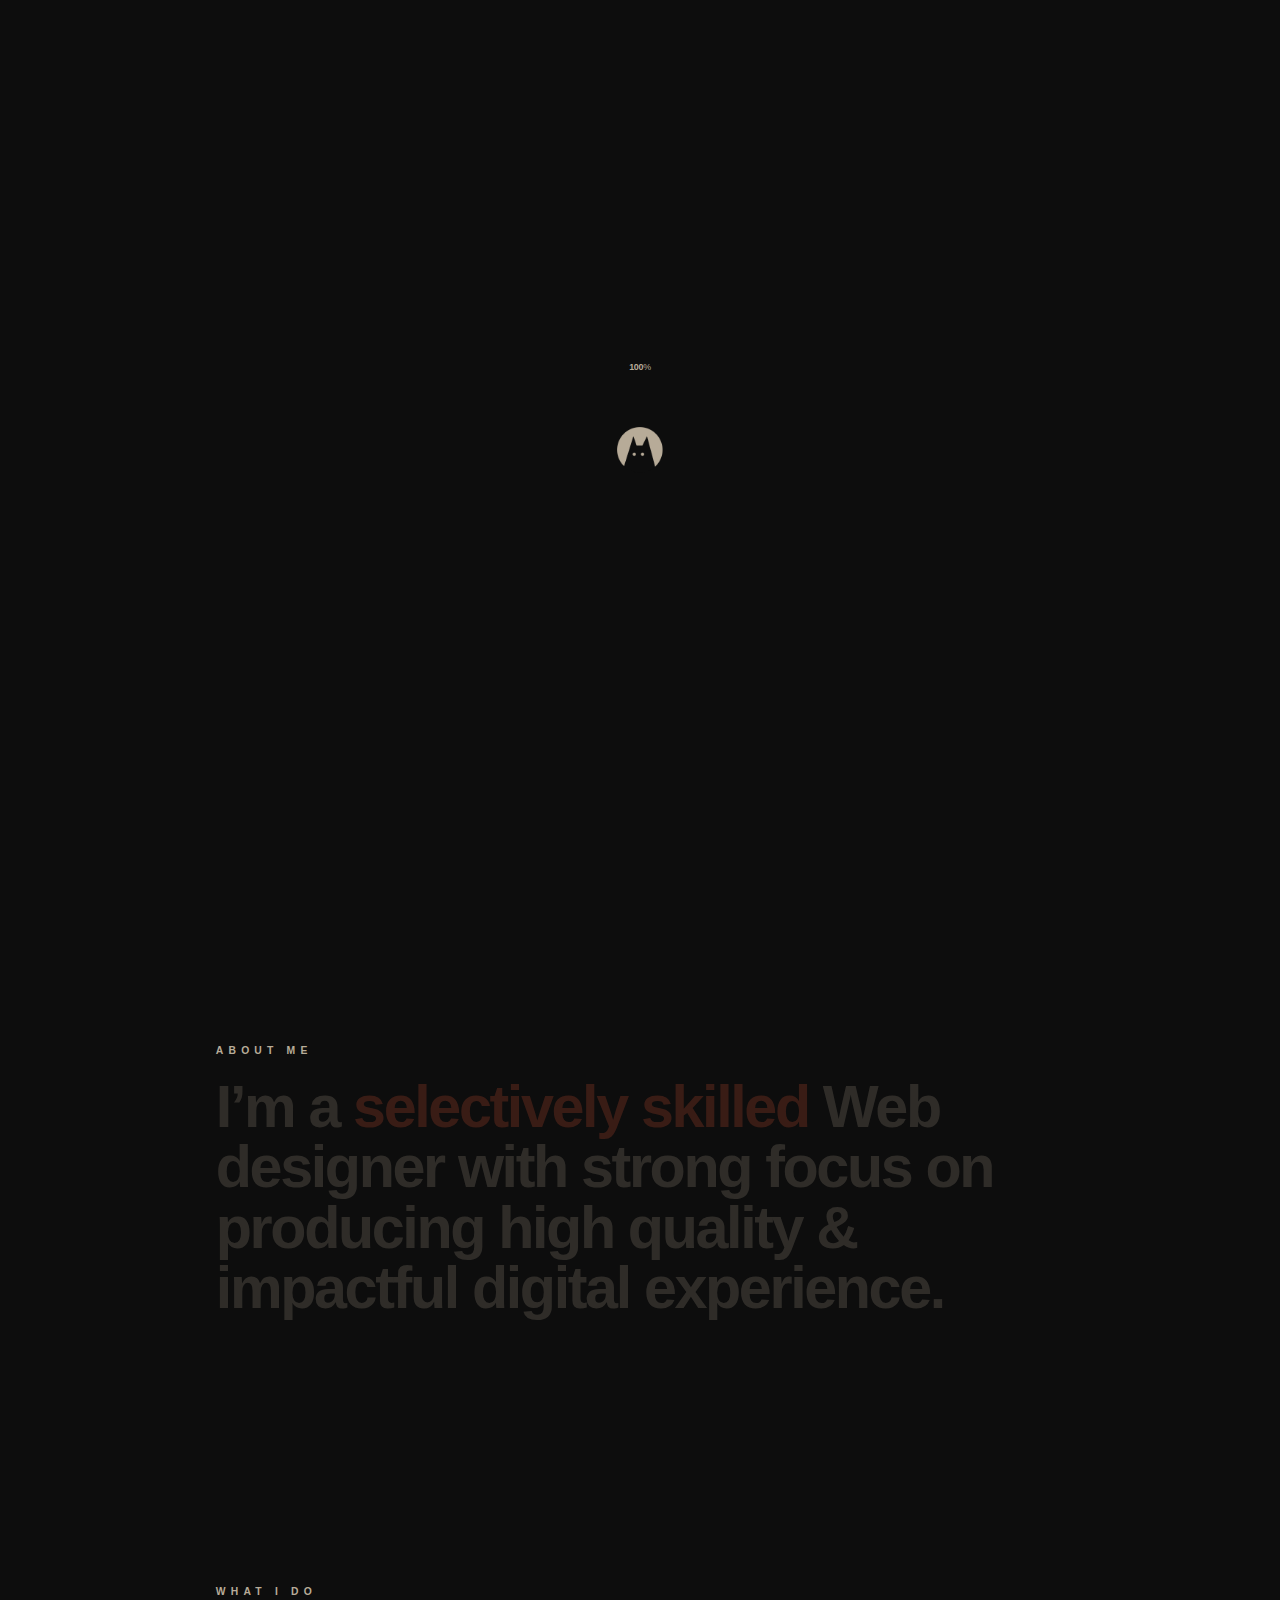
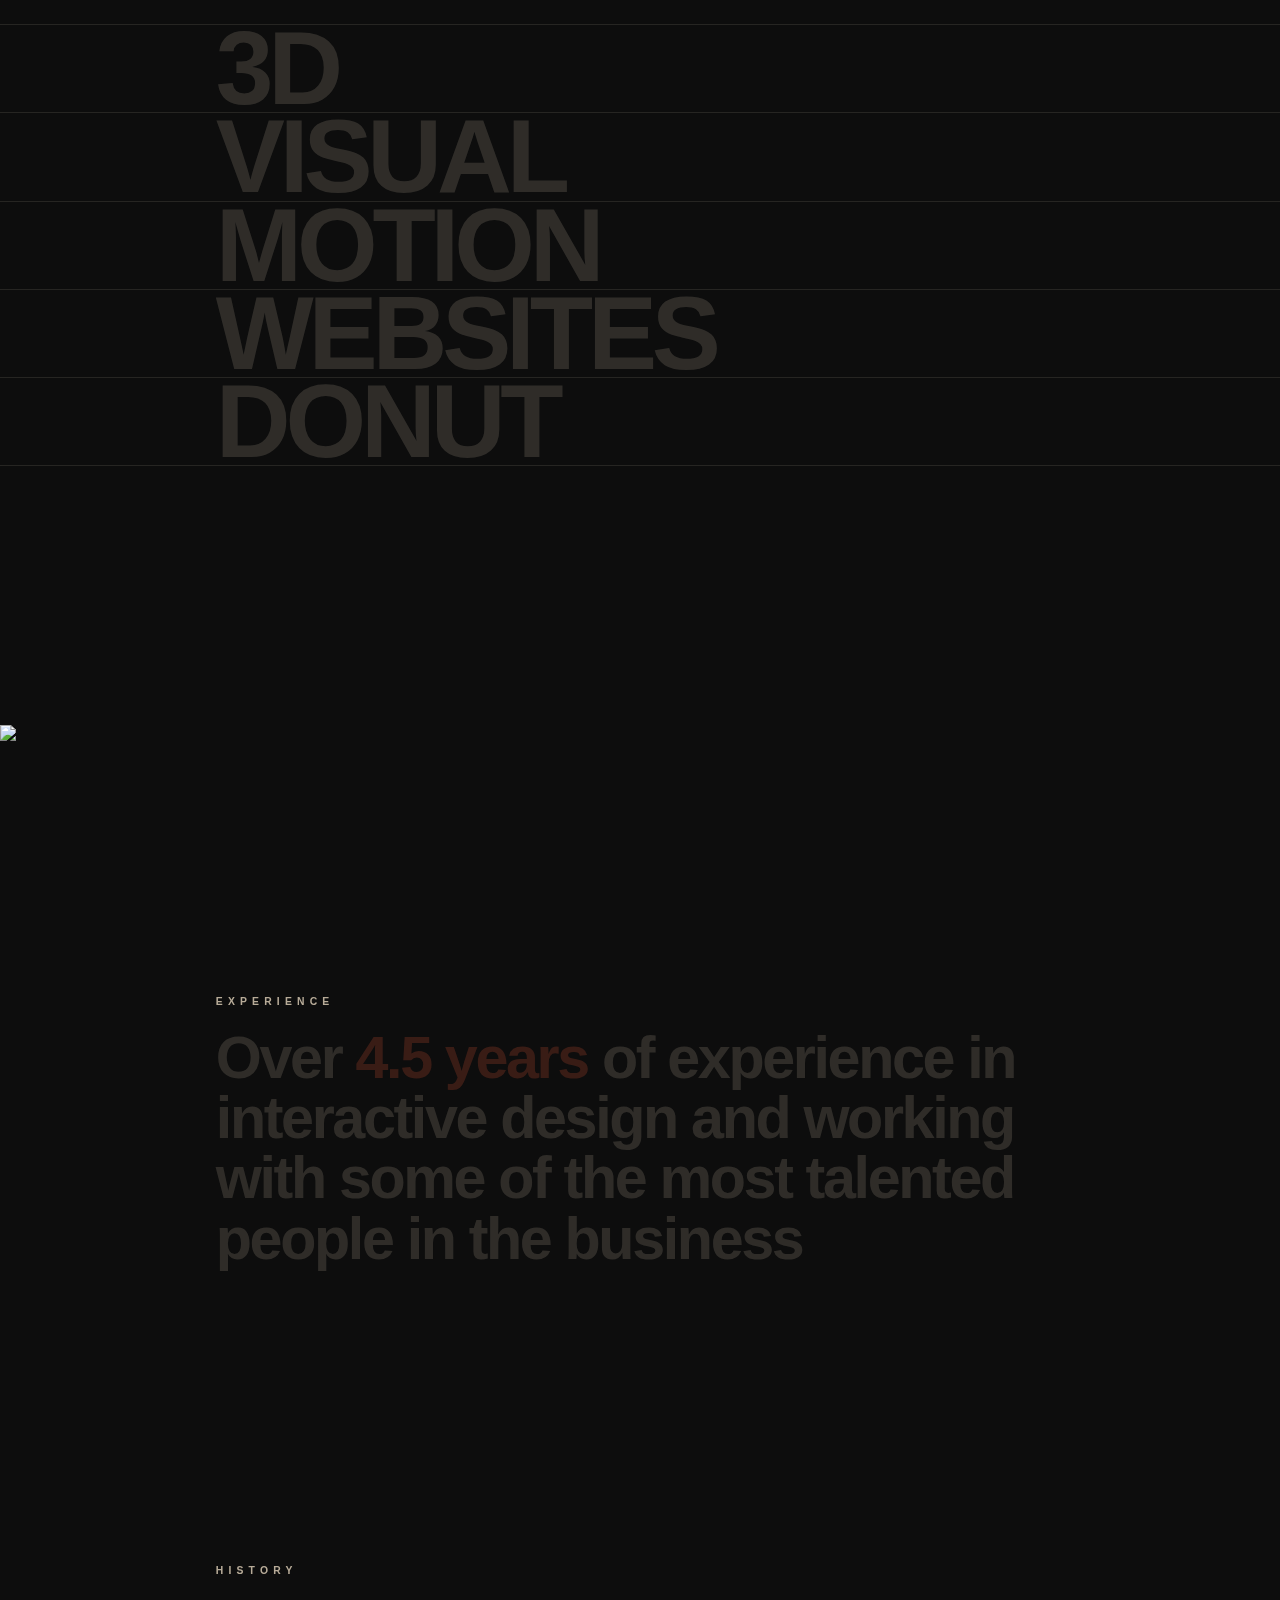
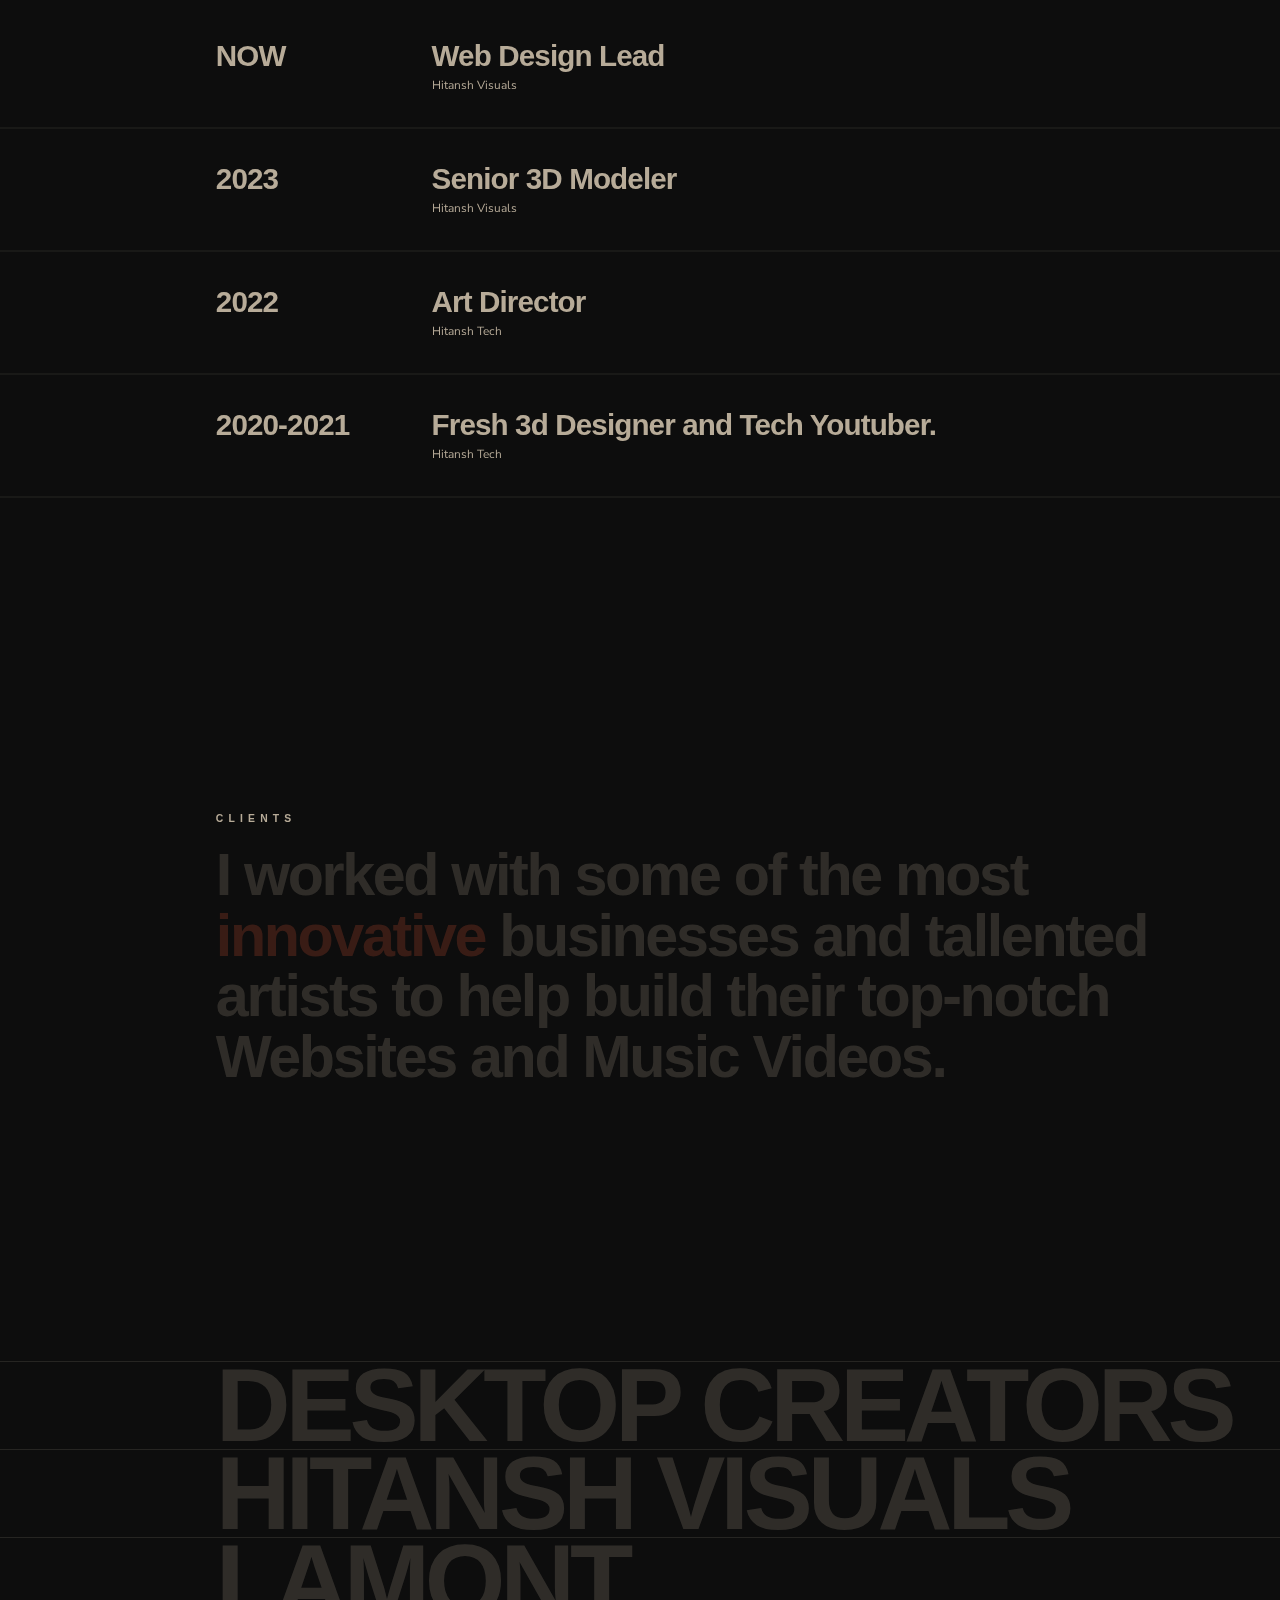
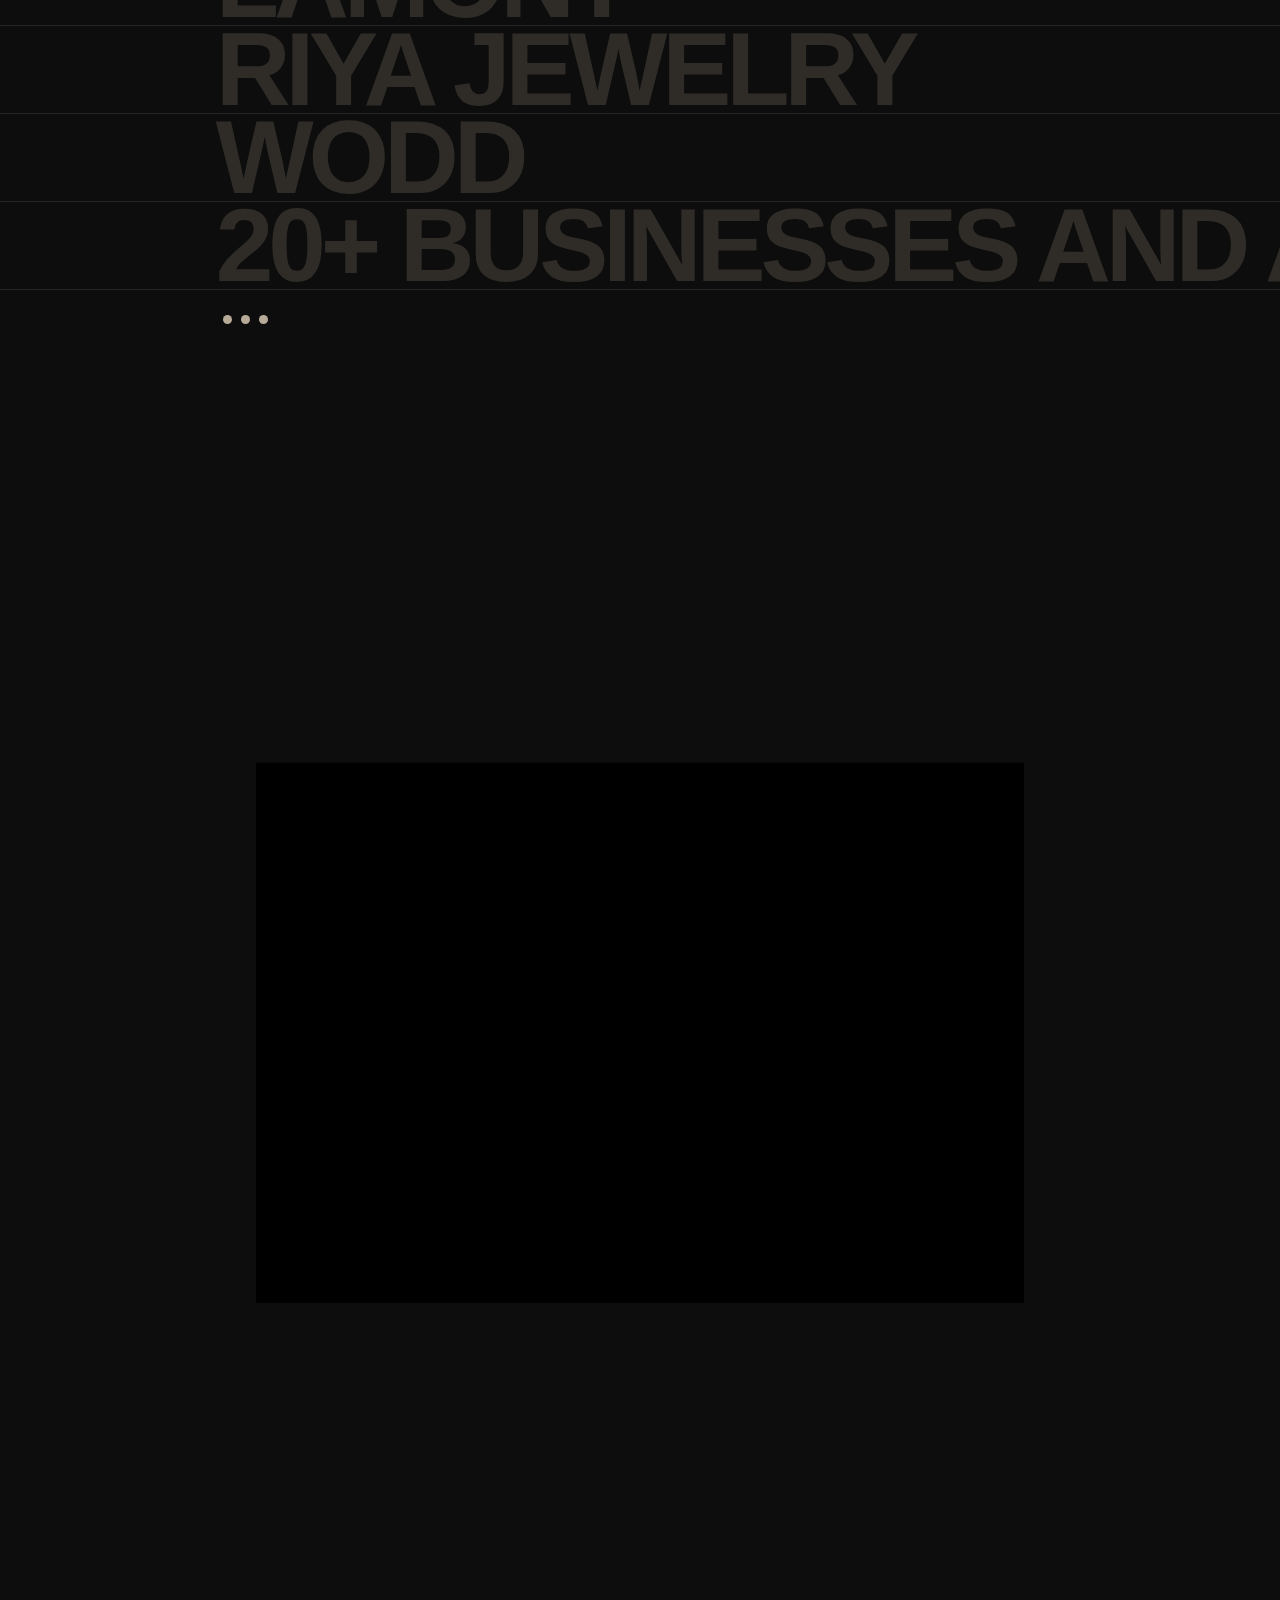
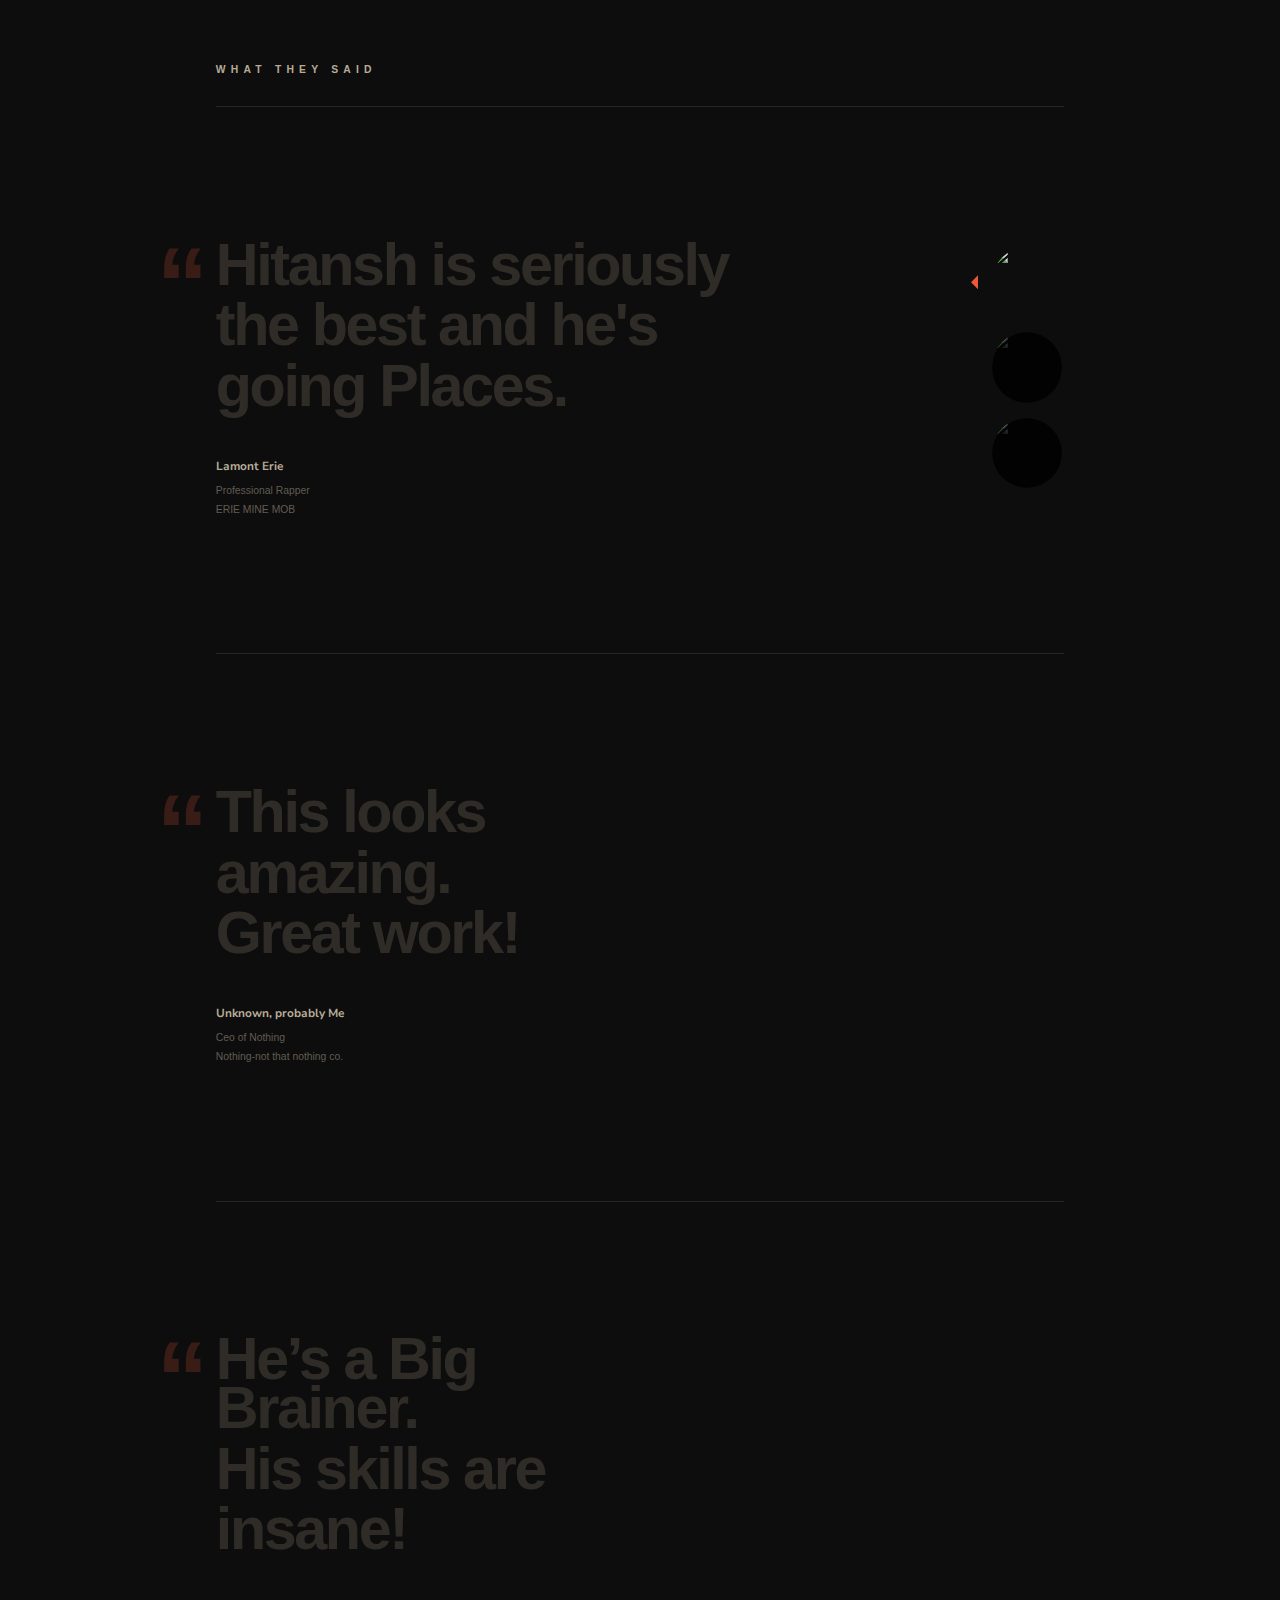
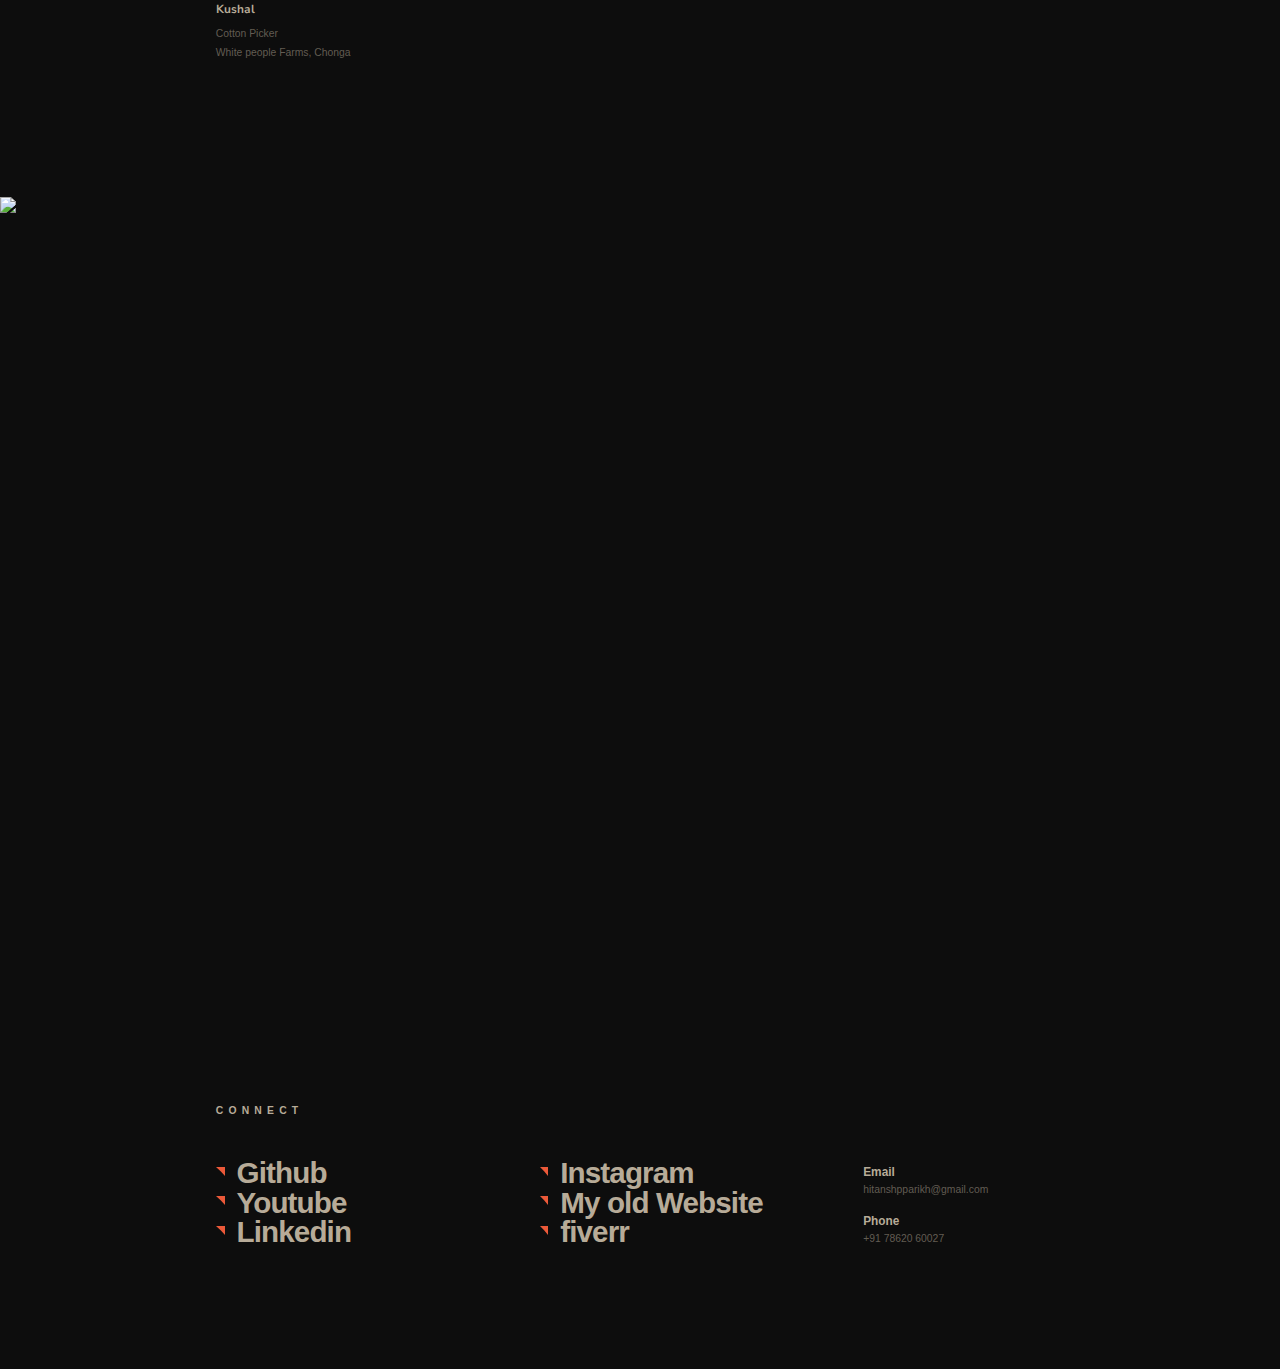
==== index.html @ 7bac4c3a "Update index.html removed scrollbar" ====
<!doctype html>
<html lang="en" class="js no-system-cursor">

<head>
    <meta charset="UTF-8">
    <meta name="viewport" content="width=device-width,initial-scale=1">
    <title>Hitansh Parikh - Multidisciplinary Designer</title>
    <meta name="description" content="I’m a selectively skilled Web designer with strong focus on producing high quality &amp; impactful digital experience.">
    <script>
        history.scrollRestoration = "manual";
    </script>
    <meta name="robots" content="max-snippet:-1, max-image-preview:large, max-video-preview:-1">
    <meta name="generator" content="Powered by Hitansh Parikh - Creative developer." />
    <link rel="canonical" href="https://hitanshparikh.github.io/">
    <meta property="og:locale" content="en_US">
    <meta property="og:type" content="website">
    <meta property="og:title" content="Hitansh Parikh - Multidisciplinary Designer">
    <meta property="og:description" content="I’m a selectively skilled Web designer with strong focus on producing high quality &amp; impactful digital experience.">
    <meta property="og:url" content="https://hitanshparikh.github.io/">
    <meta property="og:site_name" content="Hitansh Parikh - Multidisciplinary Designer">
    <meta property="og:image" content="https://uploads-ssl.webflow.com/6644c6655ac9ac9ea8613d30/6644f34141b7f9daee71cd78_dark_space-wallpaper-2880x1080.jpg">
    <meta property="og:image:secure_url" content="https://uploads-ssl.webflow.com/6644c6655ac9ac9ea8613d30/6644f34141b7f9daee71cd78_dark_space-wallpaper-2880x1080.jpg">
    <meta property="og:image:width" content="1200">
    <meta property="og:image:height" content="630">
    <meta name="twitter:card" content="summary_large_image">
    <meta name="twitter:description" content="I’m a selectively skilled Web designer with strong focus on producing high quality &amp; impactful digital experience.">
    <meta name="twitter:title" content="Hitansh Parikh - Multidisciplinary Designer">
    <meta name="twitter:image" content="https://uploads-ssl.webflow.com/6644c6655ac9ac9ea8613d30/6644f34141b7f9daee71cd78_dark_space-wallpaper-2880x1080.jpg">
    <link rel="shortlink" href="https://hitanshparikh.github.io/">
    <link rel="apple-touch-icon" sizes="180x180" href="assets/favicon/apple-touch-icon.png">
    <link rel="icon" type="image/png" sizes="32x32" href="assets/favicon/apple-touch-icon">
    <link rel="icon" type="image/png" sizes="16x16" href="assets/favicon/apple-touch-icon">
    <link rel="manifest" href="assets/favicon/site.webmanifest">
    <link rel="mask-icon" href="assets/favicon/safari-pinned-tab.svg" color="#0d0d0d">
    <meta name="msapplication-TileColor" content="#0d0d0d">
    <meta name="theme-color" content="#0d0d0d">
    <script>
        /* <![CDATA[ */
        var siteData = {
            "siteUrl": "https://hitanshparikh.github.io/"
        };
        /* ]]> */
    </script>
    <script src="assets/js/caching.js?v=1.0.0.3"></script>
    <style>
        body:not(.site__template-mobile) .is-animation-loading {
            opacity: 0;
        }

        body,
        html {
            scroll-behavior: unset !important;
            overscroll-behavior-y: none !important;
        }

        /* Hide scrollbar for Chrome, Safari and Opera */

        body::-webkit-scrollbar {
            display: none;
        }

        /* Hide scrollbar for IE, Edge and Firefox */

        body {
            -ms-overflow-style: none;
            /* IE and Edge */
            scrollbar-width: none;
            /* Firefox */
        }
    </style>
    <style>
    /* Hide scrollbar for all browsers */
    body {
      overflow: hidden; /* Hide scrollbars */
      overflow-y: scroll; /* Enable vertical scrolling */
      scrollbar-width: none; /* Firefox */
    }

    /* Hide scrollbar for webkit browsers (Chrome, Safari) */
    body::-webkit-scrollbar {
      display: none;
    }
    </style>
    <script async src="https://www.googletagmanager.com/gtag/js?id=G-79VFDFP12E"></script>
    <script>
        window.dataLayer = window.dataLayer || [];

        function gtag() {
            dataLayer.push(arguments);
        }
        gtag('js', new Date());

        gtag('config', 'G-79VFDFP12E');
    </script>
    <script defer="defer" src="vendor.bundle.js?v=1.0.0.3"></script>
    <script defer="defer" src="app.bundle.js?v=1.0.0.3"></script>
    <link href="app.css?v=1.0.0.3" rel="stylesheet">
</head>

<body class="home" style="overflow: hidden">
    <div class="page-loading js-page-loading" style="position: fixed;
        top: 0;
        z-index: 99999999;
        width: 100%;
        height: 100%;
        left: 0;
        background-color: #0d0d0d;">
        <div class="page-loading_inner js-page-loading_inner" style="opacity: 0"><svg id="page-loading_circle" width="270" height="270" viewBox="0 0 270 270" fill="none" xmlns="http://www.w3.org/2000/svg"><circle cx="136" cy="136" r="132" stroke="#B7AB98"/></svg>
            <div class="page-loading_logo"><img id="page-loading_logo" src="assets/images/logo.gif" width="64px" height="64px" alt="logo"></div><button id="js-page-loading_start" class="body-text page-loading_start">Start</button> <span id="js-page-loading_text" class="page-loading_text"><b class="js-loading_text">00</b>%</span></div>
    </div>
    <header class="header js-header">
        <div class="header_logo js-header_logo"><a class="link-logo" aria-label="Home page" href="/"><img class="svg" src="assets/icons/logo.svg" alt="logo"></a></div>
        <div class="header_menu">
            <ul class="header_menu_list ul__reset">
                <li class="header_menu_item js-cursor-contract"><a href="#about" class="desc text-uppercase"><span class="header_menu_item_inner"><span class="header_menu_item_link header_menu_item_link__deep">About</span> <span class="header_menu_item_link header_menu_item_link__active">About</span></span></a></li>
                <li
                    class="header_menu_item js-cursor-contract"><a href="#work" class="desc text-uppercase"><span class="header_menu_item_inner"><span class="header_menu_item_link header_menu_item_link__deep">Work</span> <span class="header_menu_item_link header_menu_item_link__active">Work</span></span></a></li>
                    <li
                        class="header_menu_item js-cursor-contract"><a href="#contact" class="desc text-uppercase"><span class="header_menu_item_inner"><span class="header_menu_item_link header_menu_item_link__deep">Contact</span> <span class="header_menu_item_link header_menu_item_link__active">Contact</span></span></a></li>
            </ul>
        </div>
    </header>
    <main class="main-layer js-pageContent">
        <div class="layer layer__dark">
            <div class="container">
                <div id="about">
                    <div class="hero">
                        <div class="hero_bg" data-lenis-parallax=".5">
                            <div class="video-container" style="position: relative; width: 100%; height: 100vh;">
                                <video id="hero-bg-video" style="width: 100%; height: 100%; object-fit: cover;" autoplay muted playsinline loop preload="auto" 
                                       data-pc="https://s3.amazonaws.com/webflow-prod-assets/6644c6655ac9ac9ea8613d30/66465ed1dc2f2f48271d6dd8_video%201.mp4" 
                                       data-mobile="https://s3.amazonaws.com/webflow-prod-assets/6644c6655ac9ac9ea8613d30/66465ed1dc2f2f48271d6dd8_video%201.mp4">
                                </video>
                            </div>
                            
                            <script>
                                document.addEventListener('DOMContentLoaded', () => {
                                    const video = document.getElementById('hero-bg-video');
                                    
                                    // Observer to handle muting/unmuting based on visibility
                                    const observer = new IntersectionObserver((entries) => {
                                        entries.forEach(entry => {
                                            if (entry.isIntersecting) {
                                                video.muted = false;
                                            } else {
                                                video.muted = true;
                                            }
                                        });
                                    }, {
                                        threshold: 0.5 // Adjust this value as needed
                                    });
                                    
                                    observer.observe(video);
    
                                    // Set video loop from start to 1:06 (66 seconds)
                                    video.addEventListener('timeupdate', () => {
                                        if (video.currentTime >= 66) {
                                            video.currentTime = 0;
                                            video.play();
                                        }
                                    });
                                });
                            </script>
                        </div>
                        <div class="hero_content">
                            <div class="row justify-content-center">
                                <div class="col-lg-4 col-sm-8 col-12 hero_content_inner js-cursor-extend">
                                    <h6 class="text-center hero_content_inner_subtitle js-anim--lines--sim" data-screen-offset="0.8">Hitansh Parikh</h6>
                                    <h1 class="text-center js-anim--chars mb-0" data-screen-offset="0.6">making<br><strong>good</strong><br><strong>stuff</strong><br>since<br>2020</h1>
                                </div>
                            </div>
                        </div>
                    </div>
                    <div class="about js-about">
                        <div class="row about_me">
                            <div class="col-lg-8 col-sm-10 col-12 offset-lg-2 offset-sm-1">
                                <div class="about_content container_content js-cursor-extend">
                                    <p class="about_content_label body-text text-uppercase">About me</p>
                                    <div class="about_content_desc h2">
                                        <div class="scroll-paragraph-mask js-scroll-paragraph-mask">I’m a <strong>selectively</strong> <strong>skilled</strong> Web designer with strong focus on producing high quality & impactful digital experience.</div>
                                    </div>
                                </div>
                            </div>
                        </div>
                        <div class="about_ido">
                            <div class="js-about_ido_coffee about_ido_coffee">
                                <div class="js-about_ido_inner about_ido_inner" data-lenis-speed="-.1"></div>
                            </div>
                            <div class="js-about_ido_mouse about_ido_mouse">
                                <div class="js-about_ido_inner about_ido_inner" data-lenis-speed=".1"></div>
                            </div>
                            <div class="row">
                                <div class="col-lg-8 col-sm-10 offset-lg-2 offset-sm-1 col-12">
                                    <p class="about_content_label container_content body-text text-uppercase">What i do</p>
                                </div>
                            </div>
                            <div class="heading-mask js-heading-mask">
                                <div class="heading-mask_el heading-mask_el__deep container_content">
                                    <div class="row align-items-center">
                                        <div class="col-sm-6 offset-lg-2 offset-sm-1 col-12">
                                            <div class="simple-masking">
                                                <div class="js-simple-masking_el simple-masking_el js-cursor-contract">
                                                    <h2 class="h1 mb-0 js-heading-mask_heading">3D</h2>
                                                </div>
                                            </div>
                                        </div>
                                        <div class="col-3 op-0 d-lg-block d-none">
                                            <p class="mb-0 desc">I can produce anything that my Potato CPU can render</p>
                                        </div>
                                    </div>
                                </div>
                                <div class="heading-mask_el heading-mask_el__masking container_content">
                                    <div class="row align-items-center">
                                        <div class="col-sm-6 offset-lg-2 offset-sm-1 col-12">
                                            <div class="simple-masking overflow-hidden">
                                                <div class="simple-masking_el">
                                                    <h2 class="h1 mb-0 text-dark">3D</h2>
                                                </div>
                                            </div>
                                        </div>
                                        <div class="col-lg-3 col-sm-4 col-12 text-dark d-sm-block d-none">
                                            <p class="mb-0 desc">I can produce anything that my Potato CPU can render</p>
                                        </div>
                                    </div>
                                </div>
                            </div>
                            <div class="heading-mask js-heading-mask">
                                <div class="heading-mask_el heading-mask_el__deep container_content">
                                    <div class="row align-items-center">
                                        <div class="col-sm-6 offset-lg-2 offset-sm-1 col-12">
                                            <div class="simple-masking">
                                                <div class="js-simple-masking_el simple-masking_el js-cursor-contract">
                                                    <h2 class="h1 mb-0 js-heading-mask_heading">Visual</h2>
                                                </div>
                                            </div>
                                        </div>
                                        <div class="col-3 op-0 d-lg-block d-none">
                                            <p class="mb-0 desc">I search the internet for visual references and then combine them to create my own work.</p>
                                        </div>
                                    </div>
                                </div>
                                <div class="heading-mask_el heading-mask_el__masking container_content">
                                    <div class="row align-items-center">
                                        <div class="col-sm-6 offset-lg-2 offset-sm-1 col-12">
                                            <div class="simple-masking overflow-hidden">
                                                <div class="simple-masking_el">
                                                    <h2 class="h1 mb-0 text-dark">Visual</h2>
                                                </div>
                                            </div>
                                        </div>
                                        <div class="col-lg-3 col-sm-4 col-12 text-dark d-sm-block d-none">
                                            <p class="mb-0 desc">I search the internet for visual references and then combine them to create my own work.</p>
                                        </div>
                                    </div>
                                </div>
                            </div>
                            <div class="heading-mask js-heading-mask">
                                <div class="heading-mask_el heading-mask_el__deep container_content">
                                    <div class="row align-items-center">
                                        <div class="col-sm-6 offset-lg-2 offset-sm-1 col-12">
                                            <div class="simple-masking">
                                                <div class="js-simple-masking_el simple-masking_el js-cursor-contract">
                                                    <h2 class="h1 mb-0 js-heading-mask_heading">Motion</h2>
                                                </div>
                                            </div>
                                        </div>
                                        <div class="col-3 op-0 d-lg-block d-none">
                                            <p class="mb-0 desc">I use fancy motion that makes my design more interesting that it actually is</p>
                                        </div>
                                    </div>
                                </div>
                                <div class="heading-mask_el heading-mask_el__masking container_content">
                                    <div class="row align-items-center">
                                        <div class="col-sm-6 offset-lg-2 offset-sm-1 col-12">
                                            <div class="simple-masking overflow-hidden">
                                                <div class="simple-masking_el">
                                                    <h2 class="h1 mb-0 text-dark">Motion</h2>
                                                </div>
                                            </div>
                                        </div>
                                        <div class="col-lg-3 col-sm-4 col-12 text-dark d-sm-block d-none">
                                            <p class="mb-0 desc">I use fancy motion that makes my design more interesting that it actually is</p>
                                        </div>
                                    </div>
                                </div>
                            </div>
                            <div class="heading-mask js-heading-mask">
                                <div class="heading-mask_el heading-mask_el__deep container_content">
                                    <div class="row align-items-center">
                                        <div class="col-sm-6 offset-lg-2 offset-sm-1 col-12">
                                            <div class="simple-masking">
                                                <div class="js-simple-masking_el simple-masking_el js-cursor-contract">
                                                    <h2 class="h1 mb-0 js-heading-mask_heading">Websites</h2>
                                                </div>
                                            </div>
                                        </div>
                                        <div class="col-3 op-0 d-lg-block d-none">
                                            <p class="mb-0 desc">I utilize cool design best practices, test, and re-iterate until it works (hopefully).</p>
                                        </div>
                                    </div>
                                </div>
                                <div class="heading-mask_el heading-mask_el__masking container_content">
                                    <div class="row align-items-center">
                                        <div class="col-sm-6 offset-lg-2 offset-sm-1 col-12">
                                            <div class="simple-masking overflow-hidden">
                                                <div class="simple-masking_el">
                                                    <h2 class="h1 mb-0 text-dark">Websites</h2>
                                                </div>
                                            </div>
                                        </div>
                                        <div class="col-lg-3 col-sm-4 col-12 text-dark d-sm-block d-none">
                                            <p class="mb-0 desc">I utilize cool design best practices, test, and re-iterate until it works (hopefully).</p>
                                        </div>
                                    </div>
                                </div>
                            </div>
                            <div class="heading-mask js-heading-mask">
                                <div class="heading-mask_el heading-mask_el__deep container_content">
                                    <div class="row align-items-center">
                                        <div class="col-sm-6 offset-lg-2 offset-sm-1 col-12">
                                            <div class="simple-masking">
                                                <div class="js-simple-masking_el simple-masking_el js-cursor-contract">
                                                    <h2 class="h1 mb-0 js-heading-mask_heading">Donut</h2>
                                                </div>
                                            </div>
                                        </div>
                                        <div class="col-3 op-0 d-lg-block d-none">
                                            <p class="mb-0 desc">I can make you a donut, but in blender.</p>
                                        </div>
                                    </div>
                                </div>
                                <div class="heading-mask_el heading-mask_el__masking container_content">
                                    <div class="row align-items-center">
                                        <div class="col-sm-6 offset-lg-2 offset-sm-1 col-12">
                                            <div class="simple-masking overflow-hidden">
                                                <div class="simple-masking_el">
                                                    <h2 class="h1 mb-0 text-dark">Dounut</h2>
                                                </div>
                                            </div>
                                        </div>
                                        <div class="col-lg-3 col-sm-4 col-12 text-dark d-sm-block d-none">
                                            <p class="mb-0 desc">I can make you a donut, but in blender.</p>
                                        </div>
                                    </div>
                                </div>
                            </div>
                        </div>
                    </div>
                </div>
                <div id="work">
                    <div class="work" id="work">
                        <div class="row work_experience">
                            <div class="work_bg" data-lenis-speed=".5">
                                <picture class="image__object-fit d-lg-block d-none"><img src="https://uploads-ssl.webflow.com/6644c6655ac9ac9ea8613d30/6644f3414ead3ccc42c7d359_ios-13-grey-dark-5k-r6-2560x1440.jpg" class="js-image--lazy" data-srcset="https://uploads-ssl.webflow.com/6644c6655ac9ac9ea8613d30/6644f3414ead3ccc42c7d359_ios-13-grey-dark-5k-r6-2560x1440.jpg 400w, https://uploads-ssl.webflow.com/6644c6655ac9ac9ea8613d30/6644f3414ead3ccc42c7d359_ios-13-grey-dark-5k-r6-2560x1440.jpg 800w, https://uploads-ssl.webflow.com/6644c6655ac9ac9ea8613d30/6644f3414ead3ccc42c7d359_ios-13-grey-dark-5k-r6-2560x1440.jpg 1200w, https://uploads-ssl.webflow.com/6644c6655ac9ac9ea8613d30/6644f3414ead3ccc42c7d359_ios-13-grey-dark-5k-r6-2560x1440.jpg 1600w, https://uploads-ssl.webflow.com/6644c6655ac9ac9ea8613d30/6644f3414ead3ccc42c7d359_ios-13-grey-dark-5k-r6-2560x1440.jpg 2400w, https://uploads-ssl.webflow.com/6644c6655ac9ac9ea8613d30/6644f3414ead3ccc42c7d359_ios-13-grey-dark-5k-r6-2560x1440.jpg 3456w"
                                        width="1728" height="1008" sizes="(max-width: 1728px) 100vw, 1728px" alt="work" /></picture>
                                <picture class="image__object-fit d-lg-none d-block"><img src="https://uploads-ssl.webflow.com/6644c6655ac9ac9ea8613d30/6644f3414ead3ccc42c7d359_ios-13-grey-dark-5k-r6-2560x1440.jpg" class="js-image--lazy" data-srcset="https://uploads-ssl.webflow.com/6644c6655ac9ac9ea8613d30/6644f3414ead3ccc42c7d359_ios-13-grey-dark-5k-r6-2560x1440.jpg 400w, https://uploads-ssl.webflow.com/6644c6655ac9ac9ea8613d30/6644f3414ead3ccc42c7d359_ios-13-grey-dark-5k-r6-2560x1440.jpg 800w, https://uploads-ssl.webflow.com/6644c6655ac9ac9ea8613d30/6644f3414ead3ccc42c7d359_ios-13-grey-dark-5k-r6-2560x1440.jpg 858w" width="429" height="914"
                                        sizes="(max-width: 429px) 100vw, 914px" alt="work-mobile" /></picture>
                            </div>
                            <div class="col-lg-8 col-sm-10 offset-lg-2 offset-sm-1 col-12">
                                <div class="work_content container_content js-cursor-extend">
                                    <p class="work_content_label body-text text-uppercase">Experience</p>
                                    <div class="work_content_desc h2">
                                        <div class="scroll-paragraph-mask js-scroll-paragraph-mask">Over <strong>4.5 years</strong> of experience in interactive design and working with some of the most talented people in the business</div>
                                    </div>
                                </div>
                            </div>
                        </div>
                        <div class="work_history">
                            <div class="row work_heading work_history_heading">
                                <div class="col-lg-8 col-sm-10 offset-lg-2 offset-sm-1 col-12">
                                    <p class="work_content_label container_content body-text text-uppercase mb-0">History</p>
                                </div>
                            </div>
                            <div class="heading-mask heading-mask__now">
                                <div class="heading-mask_el container_content heading-mask_el__deep">
                                    <div class="row">
                                        <div class="col-sm-2 offset-lg-2 offset-sm-1 col-3">
                                            <div class="simple-masking">
                                                <div class="simple-masking_el"><span class="h3 mb-1">NOW</span></div>
                                            </div>
                                        </div>
                                        <div class="col-lg-6 col-sm-8 col-9">
                                            <div class="simple-masking_el js-simple-masking_el js-cursor-contract">
                                                <p class="h3 mb-1">Web Design Lead</p>
                                                <p class="mb-0 desc font-400">Hitansh Visuals</p>
                                            </div>
                                        </div>
                                    </div>
                                </div>
                                <div class="heading-mask_el container_content heading-mask_el__masking">
                                    <div class="row">
                                        <div class="col-sm-2 offset-lg-2 offset-sm-1 col-3">
                                            <div class="simple-masking">
                                                <div class="simple-masking_el"><span class="h3 mb-1 text-dark">2024</span></div>
                                            </div>
                                        </div>
                                        <div class="col-lg-6 col-sm-8 col-9">
                                            <div class="simple-masking_el">
                                                <h4 class="h3 mb-1 text-dark">Self-lead Web Designer</h4>
                                                <p class="mb-0 desc font-400 text-dark">Hi - Visuals</p>
                                            </div>
                                        </div>
                                    </div>
                                </div>
                            </div>
                            <div class="heading-mask">
                                <div class="heading-mask_el container_content heading-mask_el__deep">
                                    <div class="row">
                                        <div class="col-sm-2 offset-lg-2 offset-sm-1 col-3">
                                            <div class="simple-masking">
                                                <div class="simple-masking_el"><span class="h3 mb-1">2023</span></div>
                                            </div>
                                        </div>
                                        <div class="col-lg-6 col-sm-8 col-9">
                                            <div class="simple-masking_el js-simple-masking_el js-cursor-contract">
                                                <p class="h3 mb-1">Senior 3D Modeler</p>
                                                <p class="mb-0 desc font-400">Hitansh Visuals</p>
                                            </div>
                                        </div>
                                    </div>
                                </div>
                                <div class="heading-mask_el container_content heading-mask_el__masking">
                                    <div class="row">
                                        <div class="col-sm-2 offset-lg-2 offset-sm-1 col-3">
                                            <div class="simple-masking">
                                                <div class="simple-masking_el"><span class="h3 mb-1 text-dark">2023</span></div>
                                            </div>
                                        </div>
                                        <div class="col-lg-6 col-sm-8 col-9">
                                            <div class="simple-masking_el">
                                                <p class="h3 mb-1 text-dark">3D Modeler less, Animator more:)</p>
                                                <p class="mb-0 desc font-400 text-dark">Hi - Visuals</p>
                                            </div>
                                        </div>
                                    </div>
                                </div>
                            </div>
                            <div class="heading-mask">
                                <div class="heading-mask_el container_content heading-mask_el__deep">
                                    <div class="row">
                                        <div class="col-sm-2 offset-lg-2 offset-sm-1 col-3">
                                            <div class="simple-masking">
                                                <div class="simple-masking_el"><span class="h3 mb-1">2022</span></div>
                                            </div>
                                        </div>
                                        <div class="col-lg-6 col-sm-8 col-9">
                                            <div class="simple-masking_el js-simple-masking_el js-cursor-contract">
                                                <p class="h3 mb-1">Art Director</p>
                                                <p class="mb-0 desc font-400">Hitansh Tech</p>
                                            </div>
                                        </div>
                                    </div>
                                </div>
                                <div class="heading-mask_el container_content heading-mask_el__masking">
                                    <div class="row">
                                        <div class="col-sm-2 offset-lg-2 offset-sm-1 col-3">
                                            <div class="simple-masking">
                                                <div class="simple-masking_el"><span class="h3 mb-1 text-dark">Grind Arc</span></div>
                                            </div>
                                        </div>
                                        <div class="col-lg-6 col-sm-8 col-9">
                                            <div class="simple-masking_el">
                                                <p class="h3 mb-1 text-dark">Photoshop Doodler, Amateur blender artist.</p>
                                                <p class="mb-0 desc font-400 text-dark">Hitansh Tech</p>
                                            </div>
                                        </div>
                                    </div>
                                </div>
                            </div>
                            <div class="heading-mask">
                                <div class="heading-mask_el container_content heading-mask_el__deep">
                                    <div class="row">
                                        <div class="col-sm-2 offset-lg-2 offset-sm-1 col-3">
                                            <div class="simple-masking">
                                                <div class="simple-masking_el"><span class="h3 mb-1">2020-2021</span></div>
                                            </div>
                                        </div>
                                        <div class="col-lg-6 col-sm-8 col-9">
                                            <div class="simple-masking_el js-simple-masking_el js-cursor-contract">
                                                <p class="h3 mb-1">Fresh 3d Designer and Tech Youtuber.</p>
                                                <p class="mb-0 desc font-400">Hitansh Tech</p>
                                            </div>
                                        </div>
                                    </div>
                                </div>
                                <div class="heading-mask_el container_content heading-mask_el__masking">
                                    <div class="row">
                                        <div class="col-sm-2 offset-lg-2 offset-sm-1 col-3">
                                            <div class="simple-masking">
                                                <div class="simple-masking_el"><span class="h3 mb-1 text-dark">Covid-Shit</span></div>
                                            </div>
                                        </div>
                                        <div class="col-lg-6 col-sm-8 col-9">
                                            <div class="simple-masking_el">
                                                <p class="h3 mb-1 text-dark">Got my Tech channel Banned...:(</p>
                                                <p class="mb-0 desc font-400 text-dark">Mac Labs</p>
                                            </div>
                                        </div>
                                    </div>
                                </div>
                            </div>
                        </div>
                    </div>
                    <div class="client js-client" id="client">
                        <div class="row client_info">
                            <div class="col-lg-9 col-sm-10 offset-lg-2 offset-sm-1 col-12">
                                <div class="client_content container_content js-cursor-extend">
                                    <p class="client_content_label body-text text-uppercase">Clients</p>
                                    <div class="client_content_desc h2">
                                        <div class="scroll-paragraph-mask js-scroll-paragraph-mask">I worked with some of the most <strong>innovative</strong> businesses and tallented artists to help build their top-notch Websites and Music Videos.</div>
                                    </div>
                                </div>
                            </div>
                        </div>
                        <div class="client_list">
                            <div class="client_list_3d" data-lenis-speed=".1">
                                <div class="js-client_list_3d client_list_3d_inner"></div>
                                <div class="client_list_3d_image"><img src="assets/images/planet-1-1.png" alt="planet"></div>
                            </div>
                            <div class="client_list_inner">
                                <div class="heading-mask js-heading-mask">
                                    <div class="heading-mask_el heading-mask_el__deep">
                                        <div class="row align-items-center">
                                            <div class="col-lg-10 offset-lg-2 col-sm-11 offset-sm-1 col-12">
                                                <div class="simple-masking overflow-hidden">
                                                    <div class="simple-masking_el js-simple-masking_el js-cursor-contract">
                                                        <h2 class="h1 mb-0 js-heading-mask_heading container_content none-break">Desktop Creators</h2>
                                                    </div>
                                                </div>
                                            </div>
                                        </div>
                                    </div>
                                    <div class="heading-mask_el heading-mask_el__masking">
                                        <div class="row align-items-center">
                                            <div class="col-sm-6 offset-lg-2 offset-sm-1 col-12">
                                                <div class="simple-masking overflow-hidden">
                                                    <div class="simple-masking_el">
                                                        <h2 class="h1 mb-0 text-dark none-break none-break">Dad's Company ofc</h2>
                                                    </div>
                                                </div>
                                            </div>
                                            <div class="col-lg-3 col-sm-4 text-dark d-sm-block d-none">
                                                <p class="mb-0 desc">Working on the Next-Generation Web development Experience with no idea, but figuered it out eventually.</p>
                                            </div>
                                        </div>
                                    </div>
                                </div>
                                <div class="heading-mask js-heading-mask">
                                    <div class="heading-mask_el heading-mask_el__deep">
                                        <div class="row align-items-center">
                                            <div class="col-lg-10 offset-lg-2 col-sm-11 offset-sm-1 col-12">
                                                <div class="simple-masking overflow-hidden">
                                                    <div class="simple-masking_el js-simple-masking_el js-cursor-contract">
                                                        <h2 class="h1 mb-0 js-heading-mask_heading container_content none-break">Hitansh Visuals</h2>
                                                    </div>
                                                </div>
                                            </div>
                                        </div>
                                    </div>
                                    <div class="heading-mask_el heading-mask_el__masking container_content">
                                        <div class="row align-items-center">
                                            <div class="col-sm-6 offset-lg-2 offset-sm-1 col-12">
                                                <div class="simple-masking overflow-hidden">
                                                    <div class="simple-masking_el">
                                                        <h2 class="h1 mb-0 text-dark none-break">Yes my own Website(old one)</h2>
                                                    </div>
                                                </div>
                                            </div>
                                            <div class="col-lg-3 col-sm-4 text-dark d-sm-block d-none">
                                                <p class="mb-0 desc">Developed the Best looking website that anyone could've imagined.</p>
                                            </div>
                                        </div>
                                    </div>
                                </div>
                                <div class="heading-mask js-heading-mask">
                                    <div class="heading-mask_el heading-mask_el__deep">
                                        <div class="row align-items-center">
                                            <div class="col-lg-10 offset-lg-2 col-sm-11 offset-sm-1 col-12">
                                                <div class="simple-masking overflow-hidden">
                                                    <div class="simple-masking_el js-simple-masking_el js-cursor-contract">
                                                        <h2 class="h1 mb-0 js-heading-mask_heading container_content none-break">Lamont</h2>
                                                    </div>
                                                </div>
                                            </div>
                                        </div>
                                    </div>
                                    <div class="heading-mask_el heading-mask_el__masking container_content">
                                        <div class="row align-items-center">
                                            <div class="col-sm-6 offset-lg-2 offset-sm-1 col-12">
                                                <div class="simple-masking overflow-hidden">
                                                    <div class="simple-masking_el">
                                                        <h2 class="h1 mb-0 text-dark none-break">Lamont</h2>
                                                    </div>
                                                </div>
                                            </div>
                                            <div class="col-lg-3 col-sm-4 text-dark d-sm-block d-none">
                                                <p class="mb-0 desc">Edited his music video and got Millions of Views, but no money.</p>
                                            </div>
                                        </div>
                                    </div>
                                </div>
                                <div class="heading-mask js-heading-mask">
                                    <div class="heading-mask_el heading-mask_el__deep">
                                        <div class="row align-items-center">
                                            <div class="col-lg-10 offset-lg-2 col-sm-11 offset-sm-1 col-12">
                                                <div class="simple-masking overflow-hidden">
                                                    <div class="simple-masking_el js-simple-masking_el js-cursor-contract">
                                                        <h2 class="h1 mb-0 js-heading-mask_heading container_content none-break">Riya Jewelry</h2>
                                                    </div>
                                                </div>
                                            </div>
                                        </div>
                                    </div>
                                    <div class="heading-mask_el heading-mask_el__masking container_content">
                                        <div class="row align-items-center">
                                            <div class="col-sm-6 offset-lg-2 offset-sm-1 col-12">
                                                <div class="simple-masking overflow-hidden">
                                                    <div class="simple-masking_el">
                                                        <h2 class="h1 mb-0 text-dark none-break">Riya Jewelry</h2>
                                                    </div>
                                                </div>
                                            </div>
                                            <div class="col-lg-3 col-sm-4 text-dark d-sm-block d-none">
                                                <p class="mb-0 desc">I was just one person on a massive team that created an entire Website, A very complicated website.</p>
                                            </div>
                                        </div>
                                    </div>
                                </div>
                                <div class="heading-mask js-heading-mask">
                                    <div class="heading-mask_el heading-mask_el__deep">
                                        <div class="row align-items-center">
                                            <div class="col-lg-10 offset-lg-2 col-sm-11 offset-sm-1 col-12">
                                                <div class="simple-masking overflow-hidden">
                                                    <div class="simple-masking_el js-simple-masking_el js-cursor-contract">
                                                        <h2 class="h1 mb-0 js-heading-mask_heading container_content none-break">Wodd</h2>
                                                    </div>
                                                </div>
                                            </div>
                                        </div>
                                    </div>
                                    <div class="heading-mask_el heading-mask_el__masking">
                                        <div class="row align-items-center">
                                            <div class="col-sm-6 offset-lg-2 offset-sm-1 col-12">
                                                <div class="simple-masking overflow-hidden">
                                                    <div class="simple-masking_el">
                                                        <h2 class="h1 mb-0 text-dark none-break">WoDD</h2>
                                                    </div>
                                                </div>
                                            </div>
                                            <div class="col-lg-3 col-sm-4 text-dark d-sm-block d-none">
                                                <p class="mb-0 desc">Made Visuals for Him and he never posted, but still got the money. yo</p>
                                            </div>
                                        </div>
                                    </div>
                                </div>
                                <div class="heading-mask js-heading-mask">
                                    <div class="heading-mask_el heading-mask_el__deep">
                                        <div class="row align-items-center">
                                            <div class="col-lg-10 offset-lg-2 col-sm-11 offset-sm-1 col-12">
                                                <div class="simple-masking overflow-hidden">
                                                    <div class="simple-masking_el js-simple-masking_el js-cursor-contract">
                                                        <h2 class="h1 mb-0 js-heading-mask_heading container_content none-break">20+ Businesses and Artists</h2>
                                                    </div>
                                                </div>
                                            </div>
                                        </div>
                                    </div>
                                    <div class="heading-mask_el heading-mask_el__masking container_content">
                                        <div class="row align-items-center">
                                            <div class="col-sm-6 offset-lg-2 offset-sm-1 col-12">
                                                <div class="simple-masking overflow-hidden">
                                                    <div class="simple-masking_el">
                                                        <h2 class="h1 mb-0 text-dark none-break">20+ Businesses and Artists</h2>
                                                    </div>
                                                </div>
                                            </div>
                                            <div class="col-lg-3 col-sm-4 text-dark d-sm-block d-none">
                                                <p class="mb-0 desc">Worked with many Businesses and Artists, Including HP Co. Morning Star</p>
                                            </div>
                                        </div>
                                    </div>
                                </div>
                            </div>
                            <div class="row">
                                <div class="col-lg-10 offset-lg-2 col-sm-11 offset-sm-1 col-12">
                                    <div class="dots container_content"><span></span> <span></span> <span></span></div>
                                </div>
                            </div>
                        </div>
                    </div>
                    <div class="video" id="video">
                        <div class="videoPlayer js-videoPlayer">
                            <div class="videoPlayer_inner js-videoPlayer_inner"><video id="videoPlayer" playsinline muted loop preload="auto" data-poster="https://uploads-ssl.webflow.com/6644c6655ac9ac9ea8613d30/6660b36ead4798d8a253e631_Screenshot%202024-06-06%20001728.png" data-poster-mobile="https://uploads-ssl.webflow.com/6644c6655ac9ac9ea8613d30/6660b36ead4798d8a253e631_Screenshot%202024-06-06%20001728.png" data-src-mobile="https://cdn.prod.website-files.com/6644c6655ac9ac9ea8613d30%2F6660b2861033742a5a9b9fdd_space%201%20intro-transcode.mp4" data-src="https://cdn.prod.website-files.com/6644c6655ac9ac9ea8613d30%2F6660b2861033742a5a9b9fdd_space%201%20intro-transcode.mp4"
                                    width="1920" height="1080"></video><button class="js-btnBigPlay videoPlayer_btn"><img src="assets/icons/ic-play.svg" alt="icon-play"></button></div>
                                </div>
                    <div class="testimonials js-testimonials">
                        <div class="row">
                            <div class="col-lg-8 col-sm-10 col-12 offset-lg-2 offset-sm-1">
                                <p class="testimonials_content_label container_content body-text text-uppercase">WHAT THEY SAID</p>
                            </div>
                            <div class="col-lg-1 col-2 offset-sm-9 offset-10">
                                <div class="testimonials_thumbs">
                                    <div class="js-testimonials_thumbs_list testimonials_thumbs_list">
                                        <div class="testimonials_thumbs_inner">
                                            <ul class="testimonials_thumbs_list_list ul__reset">
                                                <li class="thumb-item is-active"><span class="thumb-item_inner"><img src="https://uploads-ssl.webflow.com/6644c6655ac9ac9ea8613d30/6644c7da61898fa32f69863d_Screenshot%202024-05-15%20200309-modified.png" alt="Lamont"></span></li>
                                                <li class="thumb-item"><span class="thumb-item_inner"><img src="https://uploads-ssl.webflow.com/6644c6655ac9ac9ea8613d30/6644c70f9d120a7f6ad7740d_images-modified.jpg" alt="Anonymus"></span></li>
                                                <li class="thumb-item"><span class="thumb-item_inner"><img src="https://uploads-ssl.webflow.com/6644c6655ac9ac9ea8613d30/6644c855dfdc07c4cdfffbb0_Screenshot%202024-05-15%20200538-modified.png" alt="Kushal"></span></li>
                                            </ul><span class="testimonials_thumbs_flash js-testimonials_thumbs_flash"></span></div>
                                    </div>
                                </div>
                            </div>
                        </div>
                        <div class="testimonial_lists js-testimonial_lists row">
                            <div class="col-lg-8 col-sm-10 col-12 offset-lg-2 offset-sm-1">
                                <div class="testimonial js-testimonial">
                                    <div class="testimonial_inner container_content js-cursor-extend">
                                        <div class="testimonial_content h2">
                                            <p class="mb-0 scroll-paragraph-mask js-scroll-paragraph-mask"><b>“</b>Hitansh is<br class="d-sm-none d-block">seriously<br>the best and<br class="d-sm-none d-block">he's<br class="d-sm-block d-none">going<br class="d-sm-none d-block">Places.</p>
                                        </div>
                                        <div class="testimonial_info">
                                            <p class="testimonial_info_name desc mb-1">Lamont Erie</p>
                                            <p class="testimonial_info_position sub-content">Professional Rapper</p>
                                            <p class="testimonial_info_company sub-content">ERIE MINE MOB</p>
                                        </div>
                                    </div>
                                </div>
                                <div class="testimonial js-testimonial">
                                    <div class="testimonial_inner container_content js-cursor-extend">
                                        <div class="testimonial_content h2">
                                            <p class="mb-0 scroll-paragraph-mask js-scroll-paragraph-mask"><b>“</b>This looks<br>amazing.<br>Great work!</p>
                                        </div>
                                        <div class="testimonial_info">
                                            <p class="testimonial_info_name desc mb-1">Unknown, probably Me</p>
                                            <p class="testimonial_info_position sub-content">Ceo of Nothing</p>
                                            <p class="testimonial_info_company sub-content">Nothing-not that nothing co.</p>
                                        </div>
                                    </div>
                                </div>
                                <div class="testimonial js-testimonial">
                                    <div class="testimonial_inner container_content js-cursor-extend">
                                        <div class="testimonial_content h2">
                                            <p class="mb-0 scroll-paragraph-mask js-scroll-paragraph-mask"><b>“</b> He’s a Big Brainer.<br>His skills are<br>insane!</p>
                                        </div>
                                        <div class="testimonial_info">
                                            <p class="testimonial_info_name desc mb-1">Kushal</p>
                                            <p class="testimonial_info_position sub-content">Cotton Picker</p>
                                            <p class="testimonial_info_company sub-content">White people Farms, Chonga</p>
                                        </div>
                                    </div>
                                </div>
                            </div>
                        </div>
                    </div>
                </div>
                <div id="contact">
                    <div class="motto">
                        <div class="motto_bg" data-lenis-speed=".3">
                            <picture class="image__object-fit d-sm-block d-none"><img src="https://uploads-ssl.webflow.com/6644c6655ac9ac9ea8613d30/6644f341dcb08b1fb7713993_wp2910549.jpg" class="js-image--lazy" data-srcset="https://uploads-ssl.webflow.com/6644c6655ac9ac9ea8613d30/6644f341dcb08b1fb7713993_wp2910549.jpg 400w, https://uploads-ssl.webflow.com/6644c6655ac9ac9ea8613d30/6644f341dcb08b1fb7713993_wp2910549.jpg 800w, https://uploads-ssl.webflow.com/6644c6655ac9ac9ea8613d30/6644f341dcb08b1fb7713993_wp2910549.jpg 1200w, https://uploads-ssl.webflow.com/6644c6655ac9ac9ea8613d30/6644f341dcb08b1fb7713993_wp2910549.jpg 1600w, https://uploads-ssl.webflow.com/6644c6655ac9ac9ea8613d30/6644f341dcb08b1fb7713993_wp2910549.jpg 2400w, https://uploads-ssl.webflow.com/6644c6655ac9ac9ea8613d30/6644f341dcb08b1fb7713993_wp2910549.jpg 3456w"
                                    width="1728" height="1008" sizes="(max-width: 1728px) 100vw, 1728px" alt="banner-bottom" /></picture>
                            <picture class="image__object-fit d-sm-none d-block"><img src="https://uploads-ssl.webflow.com/6644c6655ac9ac9ea8613d30/6644f341dcb08b1fb7713993_wp2910549.jpg" class="js-image--lazy" data-srcset="https://uploads-ssl.webflow.com/6644c6655ac9ac9ea8613d30/6644f341dcb08b1fb7713993_wp2910549.jpg 400w, https://uploads-ssl.webflow.com/6644c6655ac9ac9ea8613d30/6644f341dcb08b1fb7713993_wp2910549.jpg 800w, https://uploads-ssl.webflow.com/6644c6655ac9ac9ea8613d30/6644f341dcb08b1fb7713993_wp2910549.jpg 856w"
                                    width="856" height="1720" sizes="(max-width: 856px) 100vw, 856px" alt="banner-bottom-mobile" /></picture>
                        </div>
                        <div class="motto_content container_content">
                            <div class="row justify-content-center align-items-center">
                                <div class="col-lg-8 col-12 motto_content_inner js-cursor-extend">
                                    <div>
                                        <p class="text-center mb-0 h6 js-anim--lines--sim" data-offset=".2">MY MOTTO</p>
                                        <p class="text-center motto_content_heading h1 mb-0 js-anim--chars" data-offset=".2">Good<br class="d-lg-none d-inline-block">design<br>is honest</p>
                                        <p class="desc text-center mb-0 js-anim--lines--sim" data-offset=".2">Dieter Rams</p>
                                    </div>
                                </div>
                            </div>
                        </div>
                    </div>
                    <div id="contact" class="contact container_content">
                        <div class="row">
                            <div class="col-lg-8 col-sm-10 col-12 offset-lg-2 offset-sm-1">
                                <p class="contact_label body-text text-uppercase">Connect</p>
                            </div>
                        </div>
                        <div class="row">
                            <div class="col-lg-3 col-sm-5 offset-lg-2 offset-sm-1 col-12">
                                <ul class="ul__reset">
                                    <li class="heading-mask social-link js-cursor-contract heading-mask__now h3">
                                        <div class="heading-mask_el heading-mask_el__deep"><a href="https://github.com/Hitanshparikh" class="contact_link" target="_blank">Github</a></div>
                                        <div class="heading-mask_el heading-mask_el__masking"><a href="https://github.com/Hitanshparikh" class="text-dark contact_link" target="_blank">Fake works</a></div>
                                    </li>
                                    <li class="heading-mask social-link js-cursor-contract heading-mask__now h3">
                                        <div class="heading-mask_el heading-mask_el__deep"><a href="https://www.youtube.com/channel/UCwggDYbxMTB4AtuiYAOha3Q" class="contact_link" target="_blank">Youtube</a></div>
                                        <div class="heading-mask_el heading-mask_el__masking"><a href="https://www.youtube.com/channel/UCwggDYbxMTB4AtuiYAOha3Q" class="text-dark contact_link" target="_blank">Random Visuals</a></div>
                                    </li>
                                    <li class="heading-mask social-link js-cursor-contract heading-mask__now h3">
                                        <div class="heading-mask_el heading-mask_el__deep"><a href="https://www.youtube.com/watch?v=dQw4w9WgXcQ" class="contact_link" target="_blank">Linkedin</a></div>
                                        <div class="heading-mask_el heading-mask_el__masking"><a href="https://www.youtube.com/watch?v=dQw4w9WgXcQ" class="text-dark contact_link" target="_blank">Serious me</a></div>
                                    </li>
                                </ul>
                            </div>
                            <div class="col-lg-3 col-sm-5 col-12">
                                <ul class="ul__reset">
                                    <li class="heading-mask social-link js-cursor-contract heading-mask__now h3">
                                        <div class="heading-mask_el heading-mask_el__deep"><a href="https://www.instagram.com/hitansh_parikh/" class="contact_link" target="_blank">Instagram</a></div>
                                        <div class="heading-mask_el heading-mask_el__masking"><a href="https://www.instagram.com/hitansh_parikh/" class="text-dark contact_link" target="_blank">Not Tiktok</a></div>
                                    </li>
                                    <li class="heading-mask social-link js-cursor-contract heading-mask__now h3">
                                        <div class="heading-mask_el heading-mask_el__deep"><a href="https://hitanshparikh.github.io/old-website/" class="contact_link" target="_blank">My old Website</a></div>
                                        <div class="heading-mask_el heading-mask_el__masking"><a href="https://hitanshparikh.github.io/old-website/" class="text-dark contact_link" target="_blank">Do not open it</a></div>
                                    </li>
                                    <li class="heading-mask social-link js-cursor-contract heading-mask__now h3">
                                        <div class="heading-mask_el heading-mask_el__deep"><a href="https://www.fiverr.com/hitanshparikh?up_rollout=true#!" class="contact_link" target="_blank">fiverr</a></div>
                                        <div class="heading-mask_el heading-mask_el__masking"><a href="https://www.fiverr.com/hitanshparikh?up_rollout=true#!" class="text-dark contact_link" target="_blank">Money Honey</a></div>
                                    </li>
                                </ul>
                            </div>
                            <div class="col-lg-3 col-12 contact_content">
                                <div class="row">
                                    <div class="col-lg-12 col-sm-5 offset-lg-0 offset-sm-1 col-12">
                                        <div class="heading-mask contact_info contact_info__top js-cursor-contract heading-mask__now">
                                            <div class="heading-mask_el heading-mask_el__deep"><span class="h4 d-block">Email</span> <a class="sub-content" href="https://mail.google.com/mail/u/0/?fs=1&tf=cm&source=mailto&to=hitanshpparikh@gmail.com">hitanshpparikh@gmail.com</a></div>
                                            <div
                                                class="heading-mask_el heading-mask_el__masking"><span class="h4 d-block text-dark">100% chance I read it</span> <a class="sub-content text-dark" href="https://mail.google.com/mail/u/0/?fs=1&tf=cm&source=mailto&to=hitanshpparikh@gmail.com">hitanshpparikh@gmail.com</a></div>
                                    </div>
                                </div>
                                <div class="col-lg-12 col-sm-5 col-12">
                                    <div class="heading-mask contact_info js-cursor-contract heading-mask__now">
                                        <div class="heading-mask_el heading-mask_el__deep"><span class="h4 d-block">Phone</span> <a class="sub-content" href="tel:+91 78620 60027">+91 78620 60027</a></div>
                                        <div class="heading-mask_el heading-mask_el__masking"><span class="h4 d-block text-dark">90% chance I don’t pickup</span> <a class="sub-content text-dark" href="tel:+91 78620 60027">+91 78620 60027</a></div>
                                    </div>
                                </div>
                            </div>
                        </div>
                    </div>
                </div>
            </div>
        </div>
        <div class="frame-mobile"></div><button id="js-btn_clipPath" class="btn_clipPath"><span class="btn_clipPath_inner"><span class="btn_clipPath_image btn_clipPath_image__ring"><img src="assets/icons/ic-text-ring.svg" alt="ic-text-ring"> </span><span class="btn_clipPath_image btn_clipPath_image__touch"><img src="assets/icons/ic-touch.svg" alt="ic-touch"></span></span></button></div>
        <div
            class="layer layer__red js-masker">
            <div class="container">
                <div class="hero hero__red">
                    <div class="hero_content">
                        <div class="row justify-content-center">
                            <div class="col-lg-4 col-sm-8 col-12 hero_content_inner"><span class="text-center h6 hero_content_inner_subtitle text-dark">Hitansh Visuals</span>
                                <h1 class="text-center text-dark js-anim--chars mb-0" data-screen-offset="0.6">Hiding<br>bad<br>shit<br>since<br>2020</h1>
                            </div>
                        </div>
                    </div>
                </div>
                <div class="about about__red">
                    <div class="row about_me">
                        <div class="col-lg-8 col-sm-10 col-12 offset-lg-2 offset-sm-1">
                            <div class="about_content container_content">
                                <p class="about_content_label body-text text-uppercase text-dark">About me</p>
                                <div class="about_content_desc h2">
                                    <div class="scroll-paragraph-mask text-dark">A visual designer - with skills that haven't been replaced by A.I (yet) - making good shit only if the paycheck is equally good.</div>
                                </div>
                            </div>
                        </div>
                    </div>
                    <div class="about_ido op-0">
                        <div class="row">
                            <div class="col-lg-8 col-sm-10 col-12 offset-lg-2 offset-sm-1">
                                <p class="about_content_label container_content body-text text-uppercase text-dark">What i do</p>
                            </div>
                        </div>
                        <div class="heading-mask">
                            <div class="heading-mask_el heading-mask_el__deep container_content">
                                <div class="row align-items-center">
                                    <div class="col-sm-6 offset-lg-2 offset-sm-1 col-12 d-sm-block d-none">
                                        <div class="simple-masking overflow-hidden">
                                            <h2 class="h1 mb-0 text-dark">3D</h2>
                                        </div>
                                    </div>
                                    <div class="col-lg-3 col-sm-4 col-12 text-dark d-lg-none d-block">
                                        <p class="mb-0 desc text-dark">I can produce anything that my <br/>Potato PC can render</p>
                                    </div>
                                </div>
                            </div>
                            <div class="heading-mask_el heading-mask_el__masking container_content container_content">
                                <div class="row align-items-center">
                                    <div class="col-sm-6 offset-lg-2 offset-sm-1 col-12 d-sm-block d-none">
                                        <div class="simple-masking overflow-hidden">
                                            <h2 class="h1 mb-0 text-dark">3D</h2>
                                        </div>
                                    </div>
                                    <div class="col-lg-3 col-sm-4 col-12 text-dark d-lg-none d-block">
                                        <p class="mb-0 desc">I can produce anything that my <br/>Potato PC can render</p>
                                    </div>
                                </div>
                            </div>
                        </div>
                        <div class="heading-mask">
                            <div class="heading-mask_el heading-mask_el__deep container_content">
                                <div class="row align-items-center">
                                    <div class="col-sm-6 offset-lg-2 offset-sm-1 col-12 d-sm-block d-none">
                                        <div class="simple-masking overflow-hidden">
                                            <h2 class="h1 mb-0 text-dark">Visual</h2>
                                        </div>
                                    </div>
                                    <div class="col-lg-3 col-sm-4 col-12 text-dark d-lg-none d-block">
                                        <p class="mb-0 desc text-dark">I search the internet for visual references and then combine them to create my own work.</p>
                                    </div>
                                </div>
                            </div>
                            <div class="heading-mask_el heading-mask_el__masking container_content container_content">
                                <div class="row align-items-center">
                                    <div class="col-sm-6 offset-lg-2 offset-sm-1 col-12 d-sm-block d-none">
                                        <div class="simple-masking overflow-hidden">
                                            <h2 class="h1 mb-0 text-dark">Visual</h2>
                                        </div>
                                    </div>
                                    <div class="col-lg-3 col-sm-4 col-12 text-dark d-lg-none d-block">
                                        <p class="mb-0 desc">I search the internet for visual references and then combine them to create my own work.</p>
                                    </div>
                                </div>
                            </div>
                        </div>
                        <div class="heading-mask">
                            <div class="heading-mask_el heading-mask_el__deep container_content">
                                <div class="row align-items-center">
                                    <div class="col-sm-6 offset-lg-2 offset-sm-1 col-12 d-sm-block d-none">
                                        <div class="simple-masking overflow-hidden">
                                            <h2 class="h1 mb-0 text-dark">Motion</h2>
                                        </div>
                                    </div>
                                    <div class="col-lg-3 col-sm-4 col-12 text-dark d-lg-none d-block">
                                        <p class="mb-0 desc text-dark">I use fancy motion that makes my design more interesting that it actually is</p>
                                    </div>
                                </div>
                            </div>
                            <div class="heading-mask_el heading-mask_el__masking container_content container_content">
                                <div class="row align-items-center">
                                    <div class="col-sm-6 offset-lg-2 offset-sm-1 col-12 d-sm-block d-none">
                                        <div class="simple-masking overflow-hidden">
                                            <h2 class="h1 mb-0 text-dark">Motion</h2>
                                        </div>
                                    </div>
                                    <div class="col-lg-3 col-sm-4 col-12 text-dark d-lg-none d-block">
                                        <p class="mb-0 desc">I use fancy motion that makes my design more interesting that it actually is</p>
                                    </div>
                                </div>
                            </div>
                        </div>
                        <div class="heading-mask">
                            <div class="heading-mask_el heading-mask_el__deep container_content">
                                <div class="row align-items-center">
                                    <div class="col-sm-6 offset-lg-2 offset-sm-1 col-12 d-sm-block d-none">
                                        <div class="simple-masking overflow-hidden">
                                            <h2 class="h1 mb-0 text-dark">Website</h2>
                                        </div>
                                    </div>
                                    <div class="col-lg-3 col-sm-4 col-12 text-dark d-lg-none d-block">
                                        <p class="mb-0 desc text-dark">I utilize cool design best practices, test, and re-iterate until it works (hopefully).</p>
                                    </div>
                                </div>
                            </div>
                            <div class="heading-mask_el heading-mask_el__masking container_content container_content">
                                <div class="row align-items-center">
                                    <div class="col-sm-6 offset-lg-2 offset-sm-1 col-12 d-sm-block d-none">
                                        <div class="simple-masking overflow-hidden">
                                            <h2 class="h1 mb-0 text-dark">Website</h2>
                                        </div>
                                    </div>
                                    <div class="col-lg-3 col-sm-4 col-12 text-dark d-lg-none d-block">
                                        <p class="mb-0 desc">I utilize cool design best practices, test, and re-iterate until it works (hopefully).</p>
                                    </div>
                                </div>
                            </div>
                        </div>
                        <div class="heading-mask">
                            <div class="heading-mask_el heading-mask_el__deep container_content">
                                <div class="row align-items-center">
                                    <div class="col-sm-6 offset-lg-2 offset-sm-1 col-12 d-sm-block d-none">
                                        <div class="simple-masking overflow-hidden">
                                            <h2 class="h1 mb-0 text-dark">Donut</h2>
                                        </div>
                                    </div>
                                    <div class="col-lg-3 col-sm-4 col-12 text-dark d-lg-none d-block">
                                        <p class="mb-0 desc text-dark">I can make you a donut<br/>but In Blender.</p>
                                    </div>
                                </div>
                            </div>
                            <div class="heading-mask_el heading-mask_el__masking container_content container_content">
                                <div class="row align-items-center">
                                    <div class="col-sm-6 offset-lg-2 offset-sm-1 col-12 d-sm-block d-none">
                                        <div class="simple-masking overflow-hidden">
                                            <h2 class="h1 mb-0 text-dark">Donut</h2>
                                        </div>
                                    </div>
                                    <div class="col-lg-3 col-sm-4 col-12 text-dark d-lg-none d-block">
                                        <p class="mb-0 desc">I can make you a donut<br/>but In Blender.</p>
                                    </div>
                                </div>
                            </div>
                        </div>
                    </div>
                </div>
                <div class="work work__red">
                    <div class="row work_experience">
                        <div class="col-lg-8 col-sm-10 offset-lg-2 offset-sm-1 col-12">
                            <div class="work_content container_content">
                                <p class="work_content_label body-text text-uppercase text-dark">Experience</p>
                                <div class="work_content_desc h2">
                                    <div class="scroll-paragraph-mask text-dark">Only 2.5 years of actively producing cool shit. Other years were me messing around and navigating through my career.</div>
                                </div>
                            </div>
                        </div>
                    </div>
                    <div class="work_history op-0">
                        <div class="row work_heading work_history_heading">
                            <div class="col-lg-8 col-sm-10 offset-lg-2 offset-sm-1 col-12">
                                <p class="work_content_label body-text text-uppercase container_content mb-0 text-dark">History</p>
                            </div>
                        </div>
                        <div class="heading-mask heading-mask__now">
                            <div class="heading-mask_el container_content heading-mask_el__deep">
                                <div class="row">
                                    <div class="col-sm-2 offset-lg-2 offset-sm-1 col-3">
                                        <div class="simple-masking">
                                            <div class="simple-masking_el"><span class="h3 mb-1 text-dark">2024</span></div>
                                        </div>
                                    </div>
                                    <div class="col-lg-6 col-sm-8 col-9">
                                        <div class="simple-masking_el">
                                            <p class="h3 mb-1 text-dark">Self-lead Web Designer</p>
                                            <p class="mb-0 desc font-400 text-dark">Hi - Visuals</p>
                                        </div>
                                    </div>
                                </div>
                            </div>
                            <div class="heading-mask_el container_content heading-mask_el__masking">
                                <div class="row">
                                    <div class="col-sm-2 offset-lg-2 offset-sm-1 col-3">
                                        <div class="simple-masking">
                                            <div class="simple-masking_el"><span class="h3 mb-1 text-dark">2024</span></div>
                                        </div>
                                    </div>
                                    <div class="col-lg-6 col-sm-8 col-9">
                                        <div class="simple-masking_el">
                                            <p class="h3 mb-1 text-dark">Self-lead Web Designer</p>
                                            <p class="mb-0 desc font-400 text-dark">Hi - Visuals</p>
                                        </div>
                                    </div>
                                </div>
                            </div>
                        </div>
                        <div class="heading-mask">
                            <div class="heading-mask_el container_content heading-mask_el__deep">
                                <div class="row">
                                    <div class="col-sm-2 offset-lg-2 offset-sm-1 col-3">
                                        <div class="simple-masking">
                                            <div class="simple-masking_el"><span class="h3 mb-1 text-dark">2023</span></div>
                                        </div>
                                    </div>
                                    <div class="col-lg-6 col-sm-8 col-9">
                                        <div class="simple-masking_el">
                                            <p class="h3 mb-1 text-dark">3D Modeler less, Animator more:)</p>
                                            <p class="mb-0 desc font-400 text-dark">Hi - Visuals</p>
                                        </div>
                                    </div>
                                </div>
                            </div>
                            <div class="heading-mask_el container_content heading-mask_el__masking">
                                <div class="row">
                                    <div class="col-sm-2 offset-lg-2 offset-sm-1 col-3">
                                        <div class="simple-masking">
                                            <div class="simple-masking_el"><span class="h3 mb-1 text-dark">2023</span></div>
                                        </div>
                                    </div>
                                    <div class="col-lg-6 col-sm-8 col-9">
                                        <div class="simple-masking_el">
                                            <p class="h3 mb-1 text-dark">3D Modeler less, Animator more:)</p>
                                            <p class="mb-0 desc font-400 text-dark">Hi - Visuals</p>
                                        </div>
                                    </div>
                                </div>
                            </div>
                        </div>
                        <div class="heading-mask">
                            <div class="heading-mask_el container_content heading-mask_el__deep">
                                <div class="row">
                                    <div class="col-sm-2 offset-lg-2 offset-sm-1 col-3">
                                        <div class="simple-masking">
                                            <div class="simple-masking_el"><span class="h3 mb-1 text-dark">Grind arc</span></div>
                                        </div>
                                    </div>
                                    <div class="col-lg-6 col-sm-8 col-9">
                                        <div class="simple-masking_el">
                                            <p class="h3 mb-1 text-dark">Photoshop Doodler, Amateur blender artist.</p>
                                            <p class="mb-0 desc font-400 text-dark">Hitansh Tech</p>
                                        </div>
                                    </div>
                                </div>
                            </div>
                            <div class="heading-mask_el container_content heading-mask_el__masking">
                                <div class="row">
                                    <div class="col-sm-2 offset-lg-2 offset-sm-1 col-3">
                                        <div class="simple-masking">
                                            <div class="simple-masking_el"><span class="h3 mb-1 text-dark">Grind arc</span></div>
                                        </div>
                                    </div>
                                    <div class="col-lg-6 col-sm-8 col-9">
                                        <div class="simple-masking_el">
                                            <p class="h3 mb-1 text-dark">Photoshop Doodler, Amateur blender artist.</p>
                                            <p class="mb-0 desc font-400 text-dark">Hitansh Tech</p>
                                        </div>
                                    </div>
                                </div>
                            </div>
                        </div>
                        <div class="heading-mask">
                            <div class="heading-mask_el container_content heading-mask_el__deep">
                                <div class="row">
                                    <div class="col-sm-2 offset-lg-2 offset-sm-1 col-3">
                                        <div class="simple-masking">
                                            <div class="simple-masking_el"><span class="h3 mb-1 text-dark">2020-2021</span></div>
                                        </div>
                                    </div>
                                    <div class="col-lg-6 col-sm-8 col-9">
                                        <div class="simple-masking_el">
                                            <p class="h3 mb-1 text-dark">Fresh 3d Designer and Tech Youtuber.</p>
                                            <p class="mb-0 desc font-400 text-dark">Hitansh Tech</p>
                                        </div>
                                    </div>
                                </div>
                            </div>
                            <div class="heading-mask_el container_content heading-mask_el__masking">
                                <div class="row">
                                    <div class="col-sm-2 offset-lg-2 offset-sm-1 col-3">
                                        <div class="simple-masking">
                                            <div class="simple-masking_el"><span class="h3 mb-1 text-dark">Covid Shit</span></div>
                                        </div>
                                    </div>
                                    <div class="col-lg-6 col-sm-8 col-9">
                                        <div class="simple-masking_el">
                                            <p class="h3 mb-1 text-dark">Fresh 3d Designer and Tech Youtuber.</p>
                                            <p class="mb-0 desc font-400 text-dark">Hitansh Tech</p>
                                        </div>
                                    </div>
                                </div>
                            </div>
                        </div>
                    </div>
                </div>
                <div class="client client__red">
                    <div class="row client_info">
                        <div class="col-lg-9 col-sm-10 offset-lg-2 offset-sm-1 col-12">
                            <div class="client_content container_content text-dark">
                                <p class="client_content_label body-text text-uppercase">Clients</p>
                                <div class="client_content_desc h2">
                                    <div class="scroll-paragraph-mask">Got many projects From companies like HP world, Desktop creators, Beltex Solref, And artists like Lamont, Riya Jewelry</div>
                                </div>
                            </div>
                        </div>
                    </div>
                    <div class="client_list op-0 text-dark">
                        <div class="client_list_inner">
                            <div class="heading-mask">
                                <div class="heading-mask_el heading-mask_el__deep container_content">
                                    <div class="row align-items-center">
                                        <div class="col-sm-6 offset-lg-2 offset-sm-1 col-12 d-sm-block d-none">
                                            <div class="simple-masking overflow-hidden">
                                                <h2 class="h1 mb-0 none-break">Desktop Creators</h2>
                                            </div>
                                        </div>
                                        <div class="col-lg-3 col-sm-4 text-dark col-12 d-lg-none d-block">
                                            <p class="mb-0 desc">Working on the Next-Generation Web development Experience with no idea, but figuered it out eventually.</p>
                                        </div>
                                    </div>
                                </div>
                                <div class="heading-mask_el heading-mask_el__masking">
                                    <div class="row align-items-center">
                                        <div class="col-sm-6 offset-lg-2 offset-sm-1 col-12 d-sm-block d-none">
                                            <div class="simple-masking overflow-hidden">
                                                <h2 class="h1 mb-0 none-break">Desktop Creators</h2>
                                            </div>
                                        </div>
                                        <div class="col-lg-3 col-sm-4 col-12 op-0 text-dark d-sm-none d-block">
                                            <p class="mb-0 desc">Working on the Next-Generation Web development Experience with no idea, but figuered it out eventually.</p>
                                        </div>
                                    </div>
                                </div>
                            </div>
                            <div class="heading-mask">
                                <div class="heading-mask_el heading-mask_el__deep container_content">
                                    <div class="row align-items-center">
                                        <div class="col-sm-6 offset-lg-2 offset-sm-1 col-12 d-sm-block d-none">
                                            <div class="simple-masking overflow-hidden">
                                                <h2 class="h1 mb-0 none-break">Hitansh Visuals</h2>
                                            </div>
                                        </div>
                                        <div class="col-lg-3 col-sm-4 text-dark col-12 d-lg-none d-block">
                                            <p class="mb-0 desc">Developed the Best looking website that anyone could've imagined.</p>
                                        </div>
                                    </div>
                                </div>
                                <div class="heading-mask_el heading-mask_el__masking">
                                    <div class="row align-items-center">
                                        <div class="col-sm-6 offset-lg-2 offset-sm-1 col-12 d-sm-block d-none">
                                            <div class="simple-masking overflow-hidden">
                                                <h2 class="h1 mb-0 none-break">Hitansh Visuals</h2>
                                            </div>
                                        </div>
                                        <div class="col-lg-3 col-sm-4 col-12 d-sm-none d-block">
                                            <p class="mb-0 desc">Developed the Best looking website that anyone could've imagined.</p>
                                        </div>
                                    </div>
                                </div>
                            </div>
                            <div class="heading-mask">
                                <div class="heading-mask_el heading-mask_el__deep container_content">
                                    <div class="row align-items-center">
                                        <div class="col-sm-6 offset-lg-2 offset-sm-1 col-12 d-sm-block d-none">
                                            <div class="simple-masking overflow-hidden">
                                                <h2 class="h1 mb-0 none-break">Lamont</h2>
                                            </div>
                                        </div>
                                        <div class="col-lg-3 col-sm-4 text-dark col-12 d-lg-none d-block">
                                            <p class="mb-0 desc">Edited his music video and got Millions of Views, but no money.</p>
                                        </div>
                                    </div>
                                </div>
                                <div class="heading-mask_el heading-mask_el__masking">
                                    <div class="row align-items-center">
                                        <div class="col-sm-6 offset-lg-2 offset-sm-1 col-12 d-sm-block d-none">
                                            <div class="simple-masking overflow-hidden">
                                                <h2 class="h1 mb-0 text-dark none-break">Lamont</h2>
                                            </div>
                                        </div>
                                        <div class="col-lg-3 col-sm-4 col-12 text-dark d-sm-none d-block">
                                            <p class="mb-0 desc">Edited his music video and got Millions of Views, but no money.</p>
                                        </div>
                                    </div>
                                </div>
                            </div>
                            <div class="heading-mask">
                                <div class="heading-mask_el heading-mask_el__deep container_content">
                                    <div class="row align-items-center">
                                        <div class="col-sm-6 offset-lg-2 offset-sm-1 col-12 d-sm-block d-none">
                                            <div class="simple-masking overflow-hidden">
                                                <h2 class="h1 mb-0 none-break">Riya Jewelry</h2>
                                            </div>
                                        </div>
                                        <div class="col-lg-3 col-sm-4 text-dark col-12 d-lg-none d-block">
                                            <p class="mb-0 desc">I was just one person on a massive team that created an entire Website, A very complicated website.</p>
                                        </div>
                                    </div>
                                </div>
                                <div class="heading-mask_el heading-mask_el__masking">
                                    <div class="row align-items-center">
                                        <div class="col-sm-6 offset-lg-2 offset-sm-1 col-12 d-sm-block d-none">
                                            <div class="simple-masking overflow-hidden">
                                                <h2 class="h1 mb-0 text-dark none-break">Riya Jewelry</h2>
                                            </div>
                                        </div>
                                        <div class="col-lg-3 col-sm-4 col-12 text-dark d-sm-none d-block">
                                            <p class="mb-0 desc">I was just one person on a massive team that created an entire Website, A very complicated website.</p>
                                        </div>
                                    </div>
                                </div>
                            </div>
                            <div class="heading-mask">
                                <div class="heading-mask_el heading-mask_el__deep container_content">
                                    <div class="row align-items-center">
                                        <div class="col-sm-6 offset-lg-2 offset-sm-1 col-12 d-sm-block d-none">
                                            <div class="simple-masking overflow-hidden">
                                                <h2 class="h1 mb-0 none-break">WoDD</h2>
                                            </div>
                                        </div>
                                        <div class="col-lg-3 col-sm-4 text-dark col-12 d-lg-none d-block">
                                            <p class="mb-0 desc">Made Visuals for Him and he never posted, but still got the money. yo</p>
                                        </div>
                                    </div>
                                </div>
                                <div class="heading-mask_el heading-mask_el__masking">
                                    <div class="row align-items-center">
                                        <div class="col-sm-6 offset-lg-2 offset-sm-1 col-12 d-sm-block d-none">
                                            <div class="simple-masking overflow-hidden">
                                                <h2 class="h1 mb-0 text-dark none-break">WoDD</h2>
                                            </div>
                                        </div>
                                        <div class="col-lg-3 col-sm-4 col-12 text-dark d-sm-none d-block">
                                            <p class="mb-0 desc">Made Visuals for Him and he never posted, but still got the money. yo</p>
                                        </div>
                                    </div>
                                </div>
                            </div>
                            <div class="heading-mask">
                                <div class="heading-mask_el heading-mask_el__deep container_content">
                                    <div class="row align-items-center">
                                        <div class="col-sm-6 offset-lg-2 offset-sm-1 col-12 d-sm-block d-none">
                                            <div class="simple-masking overflow-hidden">
                                                <h2 class="h1 mb-0 none-break">20+ Businesses and Artists</h2>
                                            </div>
                                        </div>
                                        <div class="col-lg-3 col-sm-4 text-dark col-12 d-lg-none d-block">
                                            <p class="mb-0 desc">Worked with many Businesses and Artists, Including HP Co. Morning Star.</p>
                                        </div>
                                    </div>
                                </div>
                                <div class="heading-mask_el heading-mask_el__masking">
                                    <div class="row align-items-center">
                                        <div class="col-sm-6 offset-lg-2 offset-sm-1 col-12 d-sm-block d-none">
                                            <div class="simple-masking overflow-hidden">
                                                <h2 class="h1 mb-0 text-dark none-break">20+ Businesses and Artists</h2>
                                            </div>
                                        </div>
                                        <div class="col-lg-3 text-dark col-12 d-sm-none d-block">
                                            <p class="mb-0 desc">Worked with many Businesses and Artists, Including HP Co. Morning Star.</p>
                                        </div>
                                    </div>
                                </div>
                            </div>
                        </div>
                        <div class="row">
                            <div class="col-sm-6 offset-lg-2 offset-sm-1 col-12">
                                <div class="dots container_content"><span></span> <span></span> <span></span></div>
                            </div>
                        </div>
                    </div>
                </div>
                <div class="video video__red">
                    <div class="videoPlayer op-0">
                        <div class="videoPlayer_inner videoPlayer_inner__red js-videoPlayer_inner__red"><video id="videoPlayer_red" playsinline muted loop preload="none" width="1920" height="1080"></video><button class="js-btnBigPlay videoPlayer_btn"><img src="assets/icons/ic-play.svg" alt="icon-play"></button></div>
                    </div>
                </div><span class="vj-cursor js-vj-cursor vj-cursor__red label_sample"><span><span class="d-block">PLAY</span> <span class="d-block">REEL</span></span>
                </span>
                <div class="testimonials testimonials__red js-testimonials__red">
                    <div class="row">
                        <div class="col-lg-8 col-sm-10 col-12 offset-lg-2 offset-sm-1">
                            <p class="testimonials_content_label container_content body-text text-uppercase text-dark">WHAT THEY SAID</p>
                        </div>
                        <div class="col-lg-1 col-2 offset-sm-9 offset-10">
                            <div class="testimonials_thumbs">
                                <div class="testimonials_thumbs_list js-testimonials_thumbs_list__red">
                                    <div class="testimonials_thumbs_inner">
                                        <ul class="testimonials_thumbs_list_list ul__reset">
                                            <li class="thumb-item is-active"><span class="thumb-item_inner"><img src="https://uploads-ssl.webflow.com/6644c6655ac9ac9ea8613d30/6644c7da61898fa32f69863d_Screenshot%202024-05-15%20200309-modified.png" alt="Lamont"></span></li>
                                            <li class="thumb-item"><span class="thumb-item_inner"><img src="https://uploads-ssl.webflow.com/6644c6655ac9ac9ea8613d30/6644c70f9d120a7f6ad7740d_images-modified.jpg" alt="Anonymus"></span></li>
                                            <li class="thumb-item"><span class="thumb-item_inner"><img src="https://uploads-ssl.webflow.com/6644c6655ac9ac9ea8613d30/6644c855dfdc07c4cdfffbb0_Screenshot%202024-05-15%20200538-modified.png" alt="Nigga"></span></li>
                                        </ul><span class="testimonials_thumbs_flash js-testimonials_thumbs_flash"></span></div>
                                </div>
                            </div>
                        </div>
                    </div>
                    <div class="testimonial_lists row">
                        <div class="col-lg-8 col-sm-10 col-12 offset-lg-2 offset-sm-1">
                            <div class="testimonial">
                                <div class="testimonial_inner container_content">
                                    <div class="testimonial_content h2">
                                        <p class="mb-0 text-dark"><span class="d-sm-block d-none"><b class="text-dark">“</b>He’s terrible, but it’s<br>his birthday so I’d<br>say something nice </span><span class="d-sm-none d-block"><b class="text-dark d-block">“</b>He’s awful, but<br>it’s his birthday<br>so I’d say<br>something<br>nice</span></p>
                                    </div>
                                    <div class="testimonial_info">
                                        <p class="testimonial_info_name desc mb-1 text-dark">Lamont</p>
                                        <p class="testimonial_info_position sub-content text-dark">Underrated Rapper</p>
                                        <p class="testimonial_info_company sub-content text-dark">ErieMineMob</p>
                                    </div>
                                </div>
                            </div>
                            <div class="testimonial">
                                <div class="testimonial_inner container_content">
                                    <div class="testimonial_content h2">
                                        <p class="mb-0 text-dark"><span class="d-sm-block d-none"><b class="text-dark">“</b>After countless<br>rounds of feedback,<br>you finally did it right </span><span class="d-sm-none d-block"><b class="text-dark d-block">“</b>After many<br>rounds of feedback,<br>you finally<br>did it right</span></p>
                                    </div>
                                    <div class="testimonial_info">
                                        <p class="testimonial_info_name desc mb-1 text-dark">Yes Me</p>
                                        <p class="testimonial_info_position sub-content text-dark">Head of Hitansh Visuals</p>
                                        <p class="testimonial_info_company sub-content text-dark">Hitansh Visuals</p>
                                    </div>
                                </div>
                            </div>
                            <div class="testimonial">
                                <div class="testimonial_inner container_content">
                                    <div class="testimonial_content h2">
                                        <p class="mb-0 text-dark"><span class="d-sm-block d-none"><b class="text-dark">“</b> I’m his frnd, and this Nigga made me say<br>that </span><span class="d-sm-none d-block"><b class="text-dark d-block">“</b> I’m his Classmate, and this Nigga<br>made me say that</span></p>
                                    </div>
                                    <div class="testimonial_info">
                                        <p class="testimonial_info_name desc mb-1 text-dark">Kushal Desai</p>
                                        <p class="testimonial_info_position sub-content text-dark">Dissapointed Child, probably adopted</p>
                                        <p class="testimonial_info_company sub-content text-dark">Cotton Labs</p>
                                    </div>
                                </div>
                            </div>
                        </div>
                    </div>
                </div>
                <div class="motto motto__red">
                    <div class="motto_content container_content">
                        <div class="row justify-content-center align-items-center">
                            <div class="col-lg-8 col-12 motto_content_inner">
                                <div>
                                    <p class="text-center h6 text-dark mb-0">MY MOTO</p>
                                    <p class="text-center motto_content_heading h1 text-dark mb-0">Not ALL<br>honest design<br>is good</p>
                                    <p class="desc text-center text-dark mb-0">Hitansh Parikh</p>
                                </div>
                            </div>
                        </div>
                    </div>
                </div>
                <div class="contact contact__red container_content op-0">
                    <div class="row">
                        <div class="col-lg-8 col-sm-10 col-12 offset-lg-2 offset-sm-1">
                            <p class="contact_label body-text text-uppercase text-dark">Connect</p>
                        </div>
                    </div>
                    <div class="row">
                        <div class="col-lg-3 col-sm-5 offset-lg-2 offset-sm-1 col-12">
                            <ul class="ul__reset">
                                <li class="heading-mask social-link js-cursor-contract heading-mask__now h3"><a href="https://github.com/Hitanshparikh" class="text-dark contact_link" target="_blank">Fake works</a></li>
                                <li class="heading-mask social-link js-cursor-contract heading-mask__now h3"><a href="https://www.youtube.com/channel/UCwggDYbxMTB4AtuiYAOha3Q" class="text-dark contact_link" target="_blank">Random Visuals</a></li>
                                <li class="heading-mask social-link js-cursor-contract heading-mask__now h3"><a href="https://www.youtube.com/watch?v=dQw4w9WgXcQ" class="text-dark contact_link" target="_blank">Serious me</a></li>
                            </ul>
                        </div>
                        <div class="col-lg-3 col-sm-5 col-12">
                            <ul class="ul__reset">
                                <li class="heading-mask social-link js-cursor-contract heading-mask__now h3"><a href="https://www.instagram.com/hitansh_parikh/" class="text-dark contact_link" target="_blank">Not Tiktok</a></li>
                                <li class="heading-mask social-link js-cursor-contract heading-mask__now h3"><a href="https://hitanshparikh.github.io/old-website/" class="text-dark contact_link" target="_blank">Do not Open</a></li>
                                <li class="heading-mask social-link js-cursor-contract heading-mask__now h3"><a href="https://www.fiverr.com/hitanshparikh?public_mode=true" class="text-dark contact_link" target="_blank">Money Honey</a></li>
                            </ul>
                        </div>
                        <div class="col-lg-3 col-12 contact_content">
                            <div class="row">
                                <div class="col-lg-12 col-sm-5 offset-lg-0 offset-sm-1 col-12">
                                    <div class="heading-mask contact_info contact_info__red contact_info__top js-cursor-contract heading-mask__now"><span class="h4 d-block text-dark">100% chance I read it</span> <a class="sub-content text-dark" href="https://mail.google.com/mail/u/0/?fs=1&tf=cm&source=mailto&to=hitanshpparikh@gmail.com">hitanshpparikh@gmail.com</a></div>
                                </div>
                                <div class="col-lg-12 col-sm-5 col-12">
                                    <div class="heading-mask contact_info contact_info__red js-cursor-contract heading-mask__now"><span class="h4 d-block text-dark">90% chance I don’t pickup</span> <a class="sub-content text-dark" href="tel:+91 78620 60027">+78620 60027</a></div>
                                </div>
                            </div>
                        </div>
                    </div>
                </div>
            </div>
            </div>
    </main>
    <footer id="js-footer" class="footer">
        <ul class="footer_socials ul__reset">
            <li class="social js-social"><a class="social_link social_link__dribbble" href="https://hitanshparikh.github.io/old-website/" target="_blank" aria-label="Visit my Old Website"><img src="assets/icons/ic-dribbble.svg" class="svg" alt="Dribbble icon"></a></li>
            <li class="social js-social"><a class="social_link social_link__instagram" href="https://www.instagram.com/hitansh_parikh/" target="_blank" aria-label="Visit my Instagram profile"><img src="assets/icons/ic-ig.svg" class="svg" alt="Instagram icon"></a></li>
            <li class="social js-social"><a class="social_link social_link__youtube" href="https://www.youtube.com/channel/UCwggDYbxMTB4AtuiYAOha3Q" target="_blank" aria-label="Visit my YouTube channel"><img src="assets/icons/ic-ytb.svg" class="svg" alt="YouTube icon"></a></li>
            <li class="social js-social"><a class="social_link social_link__linkedin" href="https://www.youtube.com/watch?v=dQw4w9WgXcQ" target="_blank" aria-label="Visit my LinkedIn profile"><img src="assets/icons/ic-in.svg" class="svg" alt="LinkedIn icon"></a></li>
        </ul><button class="footer_sound js-cursor-contract js-footer_sound desc text-uppercase btn-clear"><span class="footer_sound_label">Sound</span> <span class="footer_sound_list"><span class="footer_sound_list_item js-footer_sound_list_item__on">On</span> <span class="footer_sound_list_item js-footer_sound_list_item__off">Off</span></span></button></footer>
        <audio class="js-web-sound" src="https://s3.amazonaws.com/webflow-prod-assets/6644c6655ac9ac9ea8613d30/66471d16ab720daf73577867_audio%20file.mp4" autoplay loop></audio>
        <script>
            document.addEventListener('DOMContentLoaded', () => {
                const audio = document.querySelector('.js-web-sound');
    
                // Ensure the audio plays automatically
                audio.play().catch(error => {
                    console.error("Error playing the audio:", error);
                });
            });
        </script>
        <script data-cfasync="false" src="/cdn-cgi/scripts/5c5dd728/cloudflare-static/email-decode.min.js"></script>
</body>

</html>
---- app.css ----
@import url(https://fonts.googleapis.com/css2?family=Nunito+Sans:ital,opsz,wght@0,6..12,200..1000;1,6..12,200..1000&display=swap);
@font-face {
    font-family: Avant Garde;
    font-style: normal;
    font-weight: 600;
    src: url(assets/fonts/4dd591d8-4168-4263-b05b-7183ddaff1f4.woff2) format("woff2"), url(assets/fonts/90882e39-7091-4415-b231-1e068ccdcc6f.woff) format("woff")
}
::-webkit-scrollbar {
    display: none;
}
.fill-black {
    fill: #000
}

.stroke-black {
    stroke: #000
}

.fill-white {
    fill: #fff
}

.stroke-white {
    stroke: #fff
}

.fill-dark {
    fill: #0d0d0d
}

.stroke-dark {
    stroke: #0d0d0d
}

.fill-red {
    fill: #eb5939
}

.stroke-red {
    stroke: #eb5939
}

.fill-primary {
    fill: #b7ab98
}

.stroke-primary {
    stroke: #b7ab98
}

.fill-tundora {
    fill: #4d4d4d
}

.stroke-tundora {
    stroke: #4d4d4d
}

.row {
    --bs-gutter-x: 1.25rem;
    --bs-gutter-y: 0;
    display: -webkit-box;
    display: -ms-flexbox;
    display: flex;
    -ms-flex-wrap: wrap;
    flex-wrap: wrap;
    margin-left: calc(var(--bs-gutter-x)*-.5);
    margin-right: calc(var(--bs-gutter-x)*-.5);
    margin-top: calc(var(--bs-gutter-y)*-1)
}

.row>* {
    -ms-flex-negative: 0;
    flex-shrink: 0;
    margin-top: var(--bs-gutter-y);
    max-width: 100%;
    padding-left: calc(var(--bs-gutter-x)*.5);
    padding-right: calc(var(--bs-gutter-x)*.5);
    width: 100%
}

.col {
    -webkit-box-flex: 1;
    -ms-flex: 1 0 0%;
    flex: 1 0 0%
}

.row-cols-auto>* {
    width: auto
}

.row-cols-1>*,
.row-cols-auto>* {
    -webkit-box-flex: 0;
    -ms-flex: 0 0 auto;
    flex: 0 0 auto
}

.row-cols-1>* {
    width: 100%
}

.row-cols-2>* {
    width: 50%
}

.row-cols-2>*,
.row-cols-3>* {
    -webkit-box-flex: 0;
    -ms-flex: 0 0 auto;
    flex: 0 0 auto
}

.row-cols-3>* {
    width: 33.3333333333%
}

.row-cols-4>* {
    width: 25%
}

.row-cols-4>*,
.row-cols-5>* {
    -webkit-box-flex: 0;
    -ms-flex: 0 0 auto;
    flex: 0 0 auto
}

.row-cols-5>* {
    width: 20%
}

.row-cols-6>* {
    width: 16.6666666667%
}

.col-auto,
.row-cols-6>* {
    -webkit-box-flex: 0;
    -ms-flex: 0 0 auto;
    flex: 0 0 auto
}

.col-auto {
    width: auto
}

.col-1 {
    width: 8.33333333%
}

.col-1,
.col-2 {
    -webkit-box-flex: 0;
    -ms-flex: 0 0 auto;
    flex: 0 0 auto
}

.col-2 {
    width: 16.66666667%
}

.col-3 {
    width: 25%
}

.col-3,
.col-4 {
    -webkit-box-flex: 0;
    -ms-flex: 0 0 auto;
    flex: 0 0 auto
}

.col-4 {
    width: 33.33333333%
}

.col-5 {
    width: 41.66666667%
}

.col-5,
.col-6 {
    -webkit-box-flex: 0;
    -ms-flex: 0 0 auto;
    flex: 0 0 auto
}

.col-6 {
    width: 50%
}

.col-7 {
    width: 58.33333333%
}

.col-7,
.col-8 {
    -webkit-box-flex: 0;
    -ms-flex: 0 0 auto;
    flex: 0 0 auto
}

.col-8 {
    width: 66.66666667%
}

.col-9 {
    width: 75%
}

.col-10,
.col-9 {
    -webkit-box-flex: 0;
    -ms-flex: 0 0 auto;
    flex: 0 0 auto
}

.col-10 {
    width: 83.33333333%
}

.col-11 {
    width: 91.66666667%
}

.col-11,
.col-12 {
    -webkit-box-flex: 0;
    -ms-flex: 0 0 auto;
    flex: 0 0 auto
}

.col-12 {
    width: 100%
}

.offset-1 {
    margin-left: 8.33333333%
}

.offset-2 {
    margin-left: 16.66666667%
}

.offset-3 {
    margin-left: 25%
}

.offset-4 {
    margin-left: 33.33333333%
}

.offset-5 {
    margin-left: 41.66666667%
}

.offset-6 {
    margin-left: 50%
}

.offset-7 {
    margin-left: 58.33333333%
}

.offset-8 {
    margin-left: 66.66666667%
}

.offset-9 {
    margin-left: 75%
}

.offset-10 {
    margin-left: 83.33333333%
}

.offset-11 {
    margin-left: 91.66666667%
}

.g-0,
.gx-0 {
    --bs-gutter-x: 0
}

.g-0,
.gy-0 {
    --bs-gutter-y: 0
}

.g-1,
.gx-1 {
    --bs-gutter-x: 0.625rem
}

.g-1,
.gy-1 {
    --bs-gutter-y: 0.625rem
}

.g-2,
.gx-2 {
    --bs-gutter-x: 1.875rem
}

.g-2,
.gy-2 {
    --bs-gutter-y: 1.875rem
}

.g-3,
.gx-3 {
    --bs-gutter-x: 2.5rem
}

.g-3,
.gy-3 {
    --bs-gutter-y: 2.5rem
}

.g-4,
.gx-4 {
    --bs-gutter-x: 3.125rem
}

.g-4,
.gy-4 {
    --bs-gutter-y: 3.125rem
}

.g-5,
.gx-5 {
    --bs-gutter-x: 3.75rem
}

.g-5,
.gy-5 {
    --bs-gutter-y: 3.75rem
}

.g-6,
.gx-6 {
    --bs-gutter-x: 5rem
}

.g-6,
.gy-6 {
    --bs-gutter-y: 5rem
}

.g-7,
.gx-7 {
    --bs-gutter-x: 7.5rem
}

.g-7,
.gy-7 {
    --bs-gutter-y: 7.5rem
}

.g-9,
.gx-9 {
    --bs-gutter-x: 10rem
}

.g-9,
.gy-9 {
    --bs-gutter-y: 10rem
}

.g-10,
.gx-10 {
    --bs-gutter-x: 18.75rem
}

.g-10,
.gy-10 {
    --bs-gutter-y: 18.75rem
}

@media(min-width:768px) {
    .col-sm {
        -webkit-box-flex: 1;
        -ms-flex: 1 0 0%;
        flex: 1 0 0%
    }
    .row-cols-sm-auto>* {
        width: auto
    }
    .row-cols-sm-1>*,
    .row-cols-sm-auto>* {
        -webkit-box-flex: 0;
        -ms-flex: 0 0 auto;
        flex: 0 0 auto
    }
    .row-cols-sm-1>* {
        width: 100%
    }
    .row-cols-sm-2>* {
        width: 50%
    }
    .row-cols-sm-2>*,
    .row-cols-sm-3>* {
        -webkit-box-flex: 0;
        -ms-flex: 0 0 auto;
        flex: 0 0 auto
    }
    .row-cols-sm-3>* {
        width: 33.3333333333%
    }
    .row-cols-sm-4>* {
        width: 25%
    }
    .row-cols-sm-4>*,
    .row-cols-sm-5>* {
        -webkit-box-flex: 0;
        -ms-flex: 0 0 auto;
        flex: 0 0 auto
    }
    .row-cols-sm-5>* {
        width: 20%
    }
    .row-cols-sm-6>* {
        width: 16.6666666667%
    }
    .col-sm-auto,
    .row-cols-sm-6>* {
        -webkit-box-flex: 0;
        -ms-flex: 0 0 auto;
        flex: 0 0 auto
    }
    .col-sm-auto {
        width: auto
    }
    .col-sm-1 {
        width: 8.33333333%
    }
    .col-sm-1,
    .col-sm-2 {
        -webkit-box-flex: 0;
        -ms-flex: 0 0 auto;
        flex: 0 0 auto
    }
    .col-sm-2 {
        width: 16.66666667%
    }
    .col-sm-3 {
        width: 25%
    }
    .col-sm-3,
    .col-sm-4 {
        -webkit-box-flex: 0;
        -ms-flex: 0 0 auto;
        flex: 0 0 auto
    }
    .col-sm-4 {
        width: 33.33333333%
    }
    .col-sm-5 {
        width: 41.66666667%
    }
    .col-sm-5,
    .col-sm-6 {
        -webkit-box-flex: 0;
        -ms-flex: 0 0 auto;
        flex: 0 0 auto
    }
    .col-sm-6 {
        width: 50%
    }
    .col-sm-7 {
        width: 58.33333333%
    }
    .col-sm-7,
    .col-sm-8 {
        -webkit-box-flex: 0;
        -ms-flex: 0 0 auto;
        flex: 0 0 auto
    }
    .col-sm-8 {
        width: 66.66666667%
    }
    .col-sm-9 {
        width: 75%
    }
    .col-sm-10,
    .col-sm-9 {
        -webkit-box-flex: 0;
        -ms-flex: 0 0 auto;
        flex: 0 0 auto
    }
    .col-sm-10 {
        width: 83.33333333%
    }
    .col-sm-11 {
        width: 91.66666667%
    }
    .col-sm-11,
    .col-sm-12 {
        -webkit-box-flex: 0;
        -ms-flex: 0 0 auto;
        flex: 0 0 auto
    }
    .col-sm-12 {
        width: 100%
    }
    .offset-sm-0 {
        margin-left: 0
    }
    .offset-sm-1 {
        margin-left: 8.33333333%
    }
    .offset-sm-2 {
        margin-left: 16.66666667%
    }
    .offset-sm-3 {
        margin-left: 25%
    }
    .offset-sm-4 {
        margin-left: 33.33333333%
    }
    .offset-sm-5 {
        margin-left: 41.66666667%
    }
    .offset-sm-6 {
        margin-left: 50%
    }
    .offset-sm-7 {
        margin-left: 58.33333333%
    }
    .offset-sm-8 {
        margin-left: 66.66666667%
    }
    .offset-sm-9 {
        margin-left: 75%
    }
    .offset-sm-10 {
        margin-left: 83.33333333%
    }
    .offset-sm-11 {
        margin-left: 91.66666667%
    }
    .g-sm-0,
    .gx-sm-0 {
        --bs-gutter-x: 0
    }
    .g-sm-0,
    .gy-sm-0 {
        --bs-gutter-y: 0
    }
    .g-sm-1,
    .gx-sm-1 {
        --bs-gutter-x: 0.625rem
    }
    .g-sm-1,
    .gy-sm-1 {
        --bs-gutter-y: 0.625rem
    }
    .g-sm-2,
    .gx-sm-2 {
        --bs-gutter-x: 1.875rem
    }
    .g-sm-2,
    .gy-sm-2 {
        --bs-gutter-y: 1.875rem
    }
    .g-sm-3,
    .gx-sm-3 {
        --bs-gutter-x: 2.5rem
    }
    .g-sm-3,
    .gy-sm-3 {
        --bs-gutter-y: 2.5rem
    }
    .g-sm-4,
    .gx-sm-4 {
        --bs-gutter-x: 3.125rem
    }
    .g-sm-4,
    .gy-sm-4 {
        --bs-gutter-y: 3.125rem
    }
    .g-sm-5,
    .gx-sm-5 {
        --bs-gutter-x: 3.75rem
    }
    .g-sm-5,
    .gy-sm-5 {
        --bs-gutter-y: 3.75rem
    }
    .g-sm-6,
    .gx-sm-6 {
        --bs-gutter-x: 5rem
    }
    .g-sm-6,
    .gy-sm-6 {
        --bs-gutter-y: 5rem
    }
    .g-sm-7,
    .gx-sm-7 {
        --bs-gutter-x: 7.5rem
    }
    .g-sm-7,
    .gy-sm-7 {
        --bs-gutter-y: 7.5rem
    }
    .g-sm-9,
    .gx-sm-9 {
        --bs-gutter-x: 10rem
    }
    .g-sm-9,
    .gy-sm-9 {
        --bs-gutter-y: 10rem
    }
    .g-sm-10,
    .gx-sm-10 {
        --bs-gutter-x: 18.75rem
    }
    .g-sm-10,
    .gy-sm-10 {
        --bs-gutter-y: 18.75rem
    }
}

@media(min-width:1024px) {
    .col-md {
        -webkit-box-flex: 1;
        -ms-flex: 1 0 0%;
        flex: 1 0 0%
    }
    .row-cols-md-auto>* {
        width: auto
    }
    .row-cols-md-1>*,
    .row-cols-md-auto>* {
        -webkit-box-flex: 0;
        -ms-flex: 0 0 auto;
        flex: 0 0 auto
    }
    .row-cols-md-1>* {
        width: 100%
    }
    .row-cols-md-2>* {
        width: 50%
    }
    .row-cols-md-2>*,
    .row-cols-md-3>* {
        -webkit-box-flex: 0;
        -ms-flex: 0 0 auto;
        flex: 0 0 auto
    }
    .row-cols-md-3>* {
        width: 33.3333333333%
    }
    .row-cols-md-4>* {
        width: 25%
    }
    .row-cols-md-4>*,
    .row-cols-md-5>* {
        -webkit-box-flex: 0;
        -ms-flex: 0 0 auto;
        flex: 0 0 auto
    }
    .row-cols-md-5>* {
        width: 20%
    }
    .row-cols-md-6>* {
        width: 16.6666666667%
    }
    .col-md-auto,
    .row-cols-md-6>* {
        -webkit-box-flex: 0;
        -ms-flex: 0 0 auto;
        flex: 0 0 auto
    }
    .col-md-auto {
        width: auto
    }
    .col-md-1 {
        width: 8.33333333%
    }
    .col-md-1,
    .col-md-2 {
        -webkit-box-flex: 0;
        -ms-flex: 0 0 auto;
        flex: 0 0 auto
    }
    .col-md-2 {
        width: 16.66666667%
    }
    .col-md-3 {
        width: 25%
    }
    .col-md-3,
    .col-md-4 {
        -webkit-box-flex: 0;
        -ms-flex: 0 0 auto;
        flex: 0 0 auto
    }
    .col-md-4 {
        width: 33.33333333%
    }
    .col-md-5 {
        width: 41.66666667%
    }
    .col-md-5,
    .col-md-6 {
        -webkit-box-flex: 0;
        -ms-flex: 0 0 auto;
        flex: 0 0 auto
    }
    .col-md-6 {
        width: 50%
    }
    .col-md-7 {
        width: 58.33333333%
    }
    .col-md-7,
    .col-md-8 {
        -webkit-box-flex: 0;
        -ms-flex: 0 0 auto;
        flex: 0 0 auto
    }
    .col-md-8 {
        width: 66.66666667%
    }
    .col-md-9 {
        width: 75%
    }
    .col-md-10,
    .col-md-9 {
        -webkit-box-flex: 0;
        -ms-flex: 0 0 auto;
        flex: 0 0 auto
    }
    .col-md-10 {
        width: 83.33333333%
    }
    .col-md-11 {
        width: 91.66666667%
    }
    .col-md-11,
    .col-md-12 {
        -webkit-box-flex: 0;
        -ms-flex: 0 0 auto;
        flex: 0 0 auto
    }
    .col-md-12 {
        width: 100%
    }
    .offset-md-0 {
        margin-left: 0
    }
    .offset-md-1 {
        margin-left: 8.33333333%
    }
    .offset-md-2 {
        margin-left: 16.66666667%
    }
    .offset-md-3 {
        margin-left: 25%
    }
    .offset-md-4 {
        margin-left: 33.33333333%
    }
    .offset-md-5 {
        margin-left: 41.66666667%
    }
    .offset-md-6 {
        margin-left: 50%
    }
    .offset-md-7 {
        margin-left: 58.33333333%
    }
    .offset-md-8 {
        margin-left: 66.66666667%
    }
    .offset-md-9 {
        margin-left: 75%
    }
    .offset-md-10 {
        margin-left: 83.33333333%
    }
    .offset-md-11 {
        margin-left: 91.66666667%
    }
    .g-md-0,
    .gx-md-0 {
        --bs-gutter-x: 0
    }
    .g-md-0,
    .gy-md-0 {
        --bs-gutter-y: 0
    }
    .g-md-1,
    .gx-md-1 {
        --bs-gutter-x: 0.625rem
    }
    .g-md-1,
    .gy-md-1 {
        --bs-gutter-y: 0.625rem
    }
    .g-md-2,
    .gx-md-2 {
        --bs-gutter-x: 1.875rem
    }
    .g-md-2,
    .gy-md-2 {
        --bs-gutter-y: 1.875rem
    }
    .g-md-3,
    .gx-md-3 {
        --bs-gutter-x: 2.5rem
    }
    .g-md-3,
    .gy-md-3 {
        --bs-gutter-y: 2.5rem
    }
    .g-md-4,
    .gx-md-4 {
        --bs-gutter-x: 3.125rem
    }
    .g-md-4,
    .gy-md-4 {
        --bs-gutter-y: 3.125rem
    }
    .g-md-5,
    .gx-md-5 {
        --bs-gutter-x: 3.75rem
    }
    .g-md-5,
    .gy-md-5 {
        --bs-gutter-y: 3.75rem
    }
    .g-md-6,
    .gx-md-6 {
        --bs-gutter-x: 5rem
    }
    .g-md-6,
    .gy-md-6 {
        --bs-gutter-y: 5rem
    }
    .g-md-7,
    .gx-md-7 {
        --bs-gutter-x: 7.5rem
    }
    .g-md-7,
    .gy-md-7 {
        --bs-gutter-y: 7.5rem
    }
    .g-md-9,
    .gx-md-9 {
        --bs-gutter-x: 10rem
    }
    .g-md-9,
    .gy-md-9 {
        --bs-gutter-y: 10rem
    }
    .g-md-10,
    .gx-md-10 {
        --bs-gutter-x: 18.75rem
    }
    .g-md-10,
    .gy-md-10 {
        --bs-gutter-y: 18.75rem
    }
}

@media(min-width:1200px) {
    .col-lg {
        -webkit-box-flex: 1;
        -ms-flex: 1 0 0%;
        flex: 1 0 0%
    }
    .row-cols-lg-auto>* {
        width: auto
    }
    .row-cols-lg-1>*,
    .row-cols-lg-auto>* {
        -webkit-box-flex: 0;
        -ms-flex: 0 0 auto;
        flex: 0 0 auto
    }
    .row-cols-lg-1>* {
        width: 100%
    }
    .row-cols-lg-2>* {
        width: 50%
    }
    .row-cols-lg-2>*,
    .row-cols-lg-3>* {
        -webkit-box-flex: 0;
        -ms-flex: 0 0 auto;
        flex: 0 0 auto
    }
    .row-cols-lg-3>* {
        width: 33.3333333333%
    }
    .row-cols-lg-4>* {
        width: 25%
    }
    .row-cols-lg-4>*,
    .row-cols-lg-5>* {
        -webkit-box-flex: 0;
        -ms-flex: 0 0 auto;
        flex: 0 0 auto
    }
    .row-cols-lg-5>* {
        width: 20%
    }
    .row-cols-lg-6>* {
        width: 16.6666666667%
    }
    .col-lg-auto,
    .row-cols-lg-6>* {
        -webkit-box-flex: 0;
        -ms-flex: 0 0 auto;
        flex: 0 0 auto
    }
    .col-lg-auto {
        width: auto
    }
    .col-lg-1 {
        width: 8.33333333%
    }
    .col-lg-1,
    .col-lg-2 {
        -webkit-box-flex: 0;
        -ms-flex: 0 0 auto;
        flex: 0 0 auto
    }
    .col-lg-2 {
        width: 16.66666667%
    }
    .col-lg-3 {
        width: 25%
    }
    .col-lg-3,
    .col-lg-4 {
        -webkit-box-flex: 0;
        -ms-flex: 0 0 auto;
        flex: 0 0 auto
    }
    .col-lg-4 {
        width: 33.33333333%
    }
    .col-lg-5 {
        width: 41.66666667%
    }
    .col-lg-5,
    .col-lg-6 {
        -webkit-box-flex: 0;
        -ms-flex: 0 0 auto;
        flex: 0 0 auto
    }
    .col-lg-6 {
        width: 50%
    }
    .col-lg-7 {
        width: 58.33333333%
    }
    .col-lg-7,
    .col-lg-8 {
        -webkit-box-flex: 0;
        -ms-flex: 0 0 auto;
        flex: 0 0 auto
    }
    .col-lg-8 {
        width: 66.66666667%
    }
    .col-lg-9 {
        width: 75%
    }
    .col-lg-10,
    .col-lg-9 {
        -webkit-box-flex: 0;
        -ms-flex: 0 0 auto;
        flex: 0 0 auto
    }
    .col-lg-10 {
        width: 83.33333333%
    }
    .col-lg-11 {
        width: 91.66666667%
    }
    .col-lg-11,
    .col-lg-12 {
        -webkit-box-flex: 0;
        -ms-flex: 0 0 auto;
        flex: 0 0 auto
    }
    .col-lg-12 {
        width: 100%
    }
    .offset-lg-0 {
        margin-left: 0
    }
    .offset-lg-1 {
        margin-left: 8.33333333%
    }
    .offset-lg-2 {
        margin-left: 16.66666667%
    }
    .offset-lg-3 {
        margin-left: 25%
    }
    .offset-lg-4 {
        margin-left: 33.33333333%
    }
    .offset-lg-5 {
        margin-left: 41.66666667%
    }
    .offset-lg-6 {
        margin-left: 50%
    }
    .offset-lg-7 {
        margin-left: 58.33333333%
    }
    .offset-lg-8 {
        margin-left: 66.66666667%
    }
    .offset-lg-9 {
        margin-left: 75%
    }
    .offset-lg-10 {
        margin-left: 83.33333333%
    }
    .offset-lg-11 {
        margin-left: 91.66666667%
    }
    .g-lg-0,
    .gx-lg-0 {
        --bs-gutter-x: 0
    }
    .g-lg-0,
    .gy-lg-0 {
        --bs-gutter-y: 0
    }
    .g-lg-1,
    .gx-lg-1 {
        --bs-gutter-x: 0.625rem
    }
    .g-lg-1,
    .gy-lg-1 {
        --bs-gutter-y: 0.625rem
    }
    .g-lg-2,
    .gx-lg-2 {
        --bs-gutter-x: 1.875rem
    }
    .g-lg-2,
    .gy-lg-2 {
        --bs-gutter-y: 1.875rem
    }
    .g-lg-3,
    .gx-lg-3 {
        --bs-gutter-x: 2.5rem
    }
    .g-lg-3,
    .gy-lg-3 {
        --bs-gutter-y: 2.5rem
    }
    .g-lg-4,
    .gx-lg-4 {
        --bs-gutter-x: 3.125rem
    }
    .g-lg-4,
    .gy-lg-4 {
        --bs-gutter-y: 3.125rem
    }
    .g-lg-5,
    .gx-lg-5 {
        --bs-gutter-x: 3.75rem
    }
    .g-lg-5,
    .gy-lg-5 {
        --bs-gutter-y: 3.75rem
    }
    .g-lg-6,
    .gx-lg-6 {
        --bs-gutter-x: 5rem
    }
    .g-lg-6,
    .gy-lg-6 {
        --bs-gutter-y: 5rem
    }
    .g-lg-7,
    .gx-lg-7 {
        --bs-gutter-x: 7.5rem
    }
    .g-lg-7,
    .gy-lg-7 {
        --bs-gutter-y: 7.5rem
    }
    .g-lg-9,
    .gx-lg-9 {
        --bs-gutter-x: 10rem
    }
    .g-lg-9,
    .gy-lg-9 {
        --bs-gutter-y: 10rem
    }
    .g-lg-10,
    .gx-lg-10 {
        --bs-gutter-x: 18.75rem
    }
    .g-lg-10,
    .gy-lg-10 {
        --bs-gutter-y: 18.75rem
    }
}

@media(min-width:1400px) {
    .col-xl {
        -webkit-box-flex: 1;
        -ms-flex: 1 0 0%;
        flex: 1 0 0%
    }
    .row-cols-xl-auto>* {
        width: auto
    }
    .row-cols-xl-1>*,
    .row-cols-xl-auto>* {
        -webkit-box-flex: 0;
        -ms-flex: 0 0 auto;
        flex: 0 0 auto
    }
    .row-cols-xl-1>* {
        width: 100%
    }
    .row-cols-xl-2>* {
        width: 50%
    }
    .row-cols-xl-2>*,
    .row-cols-xl-3>* {
        -webkit-box-flex: 0;
        -ms-flex: 0 0 auto;
        flex: 0 0 auto
    }
    .row-cols-xl-3>* {
        width: 33.3333333333%
    }
    .row-cols-xl-4>* {
        width: 25%
    }
    .row-cols-xl-4>*,
    .row-cols-xl-5>* {
        -webkit-box-flex: 0;
        -ms-flex: 0 0 auto;
        flex: 0 0 auto
    }
    .row-cols-xl-5>* {
        width: 20%
    }
    .row-cols-xl-6>* {
        width: 16.6666666667%
    }
    .col-xl-auto,
    .row-cols-xl-6>* {
        -webkit-box-flex: 0;
        -ms-flex: 0 0 auto;
        flex: 0 0 auto
    }
    .col-xl-auto {
        width: auto
    }
    .col-xl-1 {
        width: 8.33333333%
    }
    .col-xl-1,
    .col-xl-2 {
        -webkit-box-flex: 0;
        -ms-flex: 0 0 auto;
        flex: 0 0 auto
    }
    .col-xl-2 {
        width: 16.66666667%
    }
    .col-xl-3 {
        width: 25%
    }
    .col-xl-3,
    .col-xl-4 {
        -webkit-box-flex: 0;
        -ms-flex: 0 0 auto;
        flex: 0 0 auto
    }
    .col-xl-4 {
        width: 33.33333333%
    }
    .col-xl-5 {
        width: 41.66666667%
    }
    .col-xl-5,
    .col-xl-6 {
        -webkit-box-flex: 0;
        -ms-flex: 0 0 auto;
        flex: 0 0 auto
    }
    .col-xl-6 {
        width: 50%
    }
    .col-xl-7 {
        width: 58.33333333%
    }
    .col-xl-7,
    .col-xl-8 {
        -webkit-box-flex: 0;
        -ms-flex: 0 0 auto;
        flex: 0 0 auto
    }
    .col-xl-8 {
        width: 66.66666667%
    }
    .col-xl-9 {
        width: 75%
    }
    .col-xl-10,
    .col-xl-9 {
        -webkit-box-flex: 0;
        -ms-flex: 0 0 auto;
        flex: 0 0 auto
    }
    .col-xl-10 {
        width: 83.33333333%
    }
    .col-xl-11 {
        width: 91.66666667%
    }
    .col-xl-11,
    .col-xl-12 {
        -webkit-box-flex: 0;
        -ms-flex: 0 0 auto;
        flex: 0 0 auto
    }
    .col-xl-12 {
        width: 100%
    }
    .offset-xl-0 {
        margin-left: 0
    }
    .offset-xl-1 {
        margin-left: 8.33333333%
    }
    .offset-xl-2 {
        margin-left: 16.66666667%
    }
    .offset-xl-3 {
        margin-left: 25%
    }
    .offset-xl-4 {
        margin-left: 33.33333333%
    }
    .offset-xl-5 {
        margin-left: 41.66666667%
    }
    .offset-xl-6 {
        margin-left: 50%
    }
    .offset-xl-7 {
        margin-left: 58.33333333%
    }
    .offset-xl-8 {
        margin-left: 66.66666667%
    }
    .offset-xl-9 {
        margin-left: 75%
    }
    .offset-xl-10 {
        margin-left: 83.33333333%
    }
    .offset-xl-11 {
        margin-left: 91.66666667%
    }
    .g-xl-0,
    .gx-xl-0 {
        --bs-gutter-x: 0
    }
    .g-xl-0,
    .gy-xl-0 {
        --bs-gutter-y: 0
    }
    .g-xl-1,
    .gx-xl-1 {
        --bs-gutter-x: 0.625rem
    }
    .g-xl-1,
    .gy-xl-1 {
        --bs-gutter-y: 0.625rem
    }
    .g-xl-2,
    .gx-xl-2 {
        --bs-gutter-x: 1.875rem
    }
    .g-xl-2,
    .gy-xl-2 {
        --bs-gutter-y: 1.875rem
    }
    .g-xl-3,
    .gx-xl-3 {
        --bs-gutter-x: 2.5rem
    }
    .g-xl-3,
    .gy-xl-3 {
        --bs-gutter-y: 2.5rem
    }
    .g-xl-4,
    .gx-xl-4 {
        --bs-gutter-x: 3.125rem
    }
    .g-xl-4,
    .gy-xl-4 {
        --bs-gutter-y: 3.125rem
    }
    .g-xl-5,
    .gx-xl-5 {
        --bs-gutter-x: 3.75rem
    }
    .g-xl-5,
    .gy-xl-5 {
        --bs-gutter-y: 3.75rem
    }
    .g-xl-6,
    .gx-xl-6 {
        --bs-gutter-x: 5rem
    }
    .g-xl-6,
    .gy-xl-6 {
        --bs-gutter-y: 5rem
    }
    .g-xl-7,
    .gx-xl-7 {
        --bs-gutter-x: 7.5rem
    }
    .g-xl-7,
    .gy-xl-7 {
        --bs-gutter-y: 7.5rem
    }
    .g-xl-9,
    .gx-xl-9 {
        --bs-gutter-x: 10rem
    }
    .g-xl-9,
    .gy-xl-9 {
        --bs-gutter-y: 10rem
    }
    .g-xl-10,
    .gx-xl-10 {
        --bs-gutter-x: 18.75rem
    }
    .g-xl-10,
    .gy-xl-10 {
        --bs-gutter-y: 18.75rem
    }
}

@media(min-width:1600px) {
    .col-xxl {
        -webkit-box-flex: 1;
        -ms-flex: 1 0 0%;
        flex: 1 0 0%
    }
    .row-cols-xxl-auto>* {
        width: auto
    }
    .row-cols-xxl-1>*,
    .row-cols-xxl-auto>* {
        -webkit-box-flex: 0;
        -ms-flex: 0 0 auto;
        flex: 0 0 auto
    }
    .row-cols-xxl-1>* {
        width: 100%
    }
    .row-cols-xxl-2>* {
        width: 50%
    }
    .row-cols-xxl-2>*,
    .row-cols-xxl-3>* {
        -webkit-box-flex: 0;
        -ms-flex: 0 0 auto;
        flex: 0 0 auto
    }
    .row-cols-xxl-3>* {
        width: 33.3333333333%
    }
    .row-cols-xxl-4>* {
        width: 25%
    }
    .row-cols-xxl-4>*,
    .row-cols-xxl-5>* {
        -webkit-box-flex: 0;
        -ms-flex: 0 0 auto;
        flex: 0 0 auto
    }
    .row-cols-xxl-5>* {
        width: 20%
    }
    .row-cols-xxl-6>* {
        width: 16.6666666667%
    }
    .col-xxl-auto,
    .row-cols-xxl-6>* {
        -webkit-box-flex: 0;
        -ms-flex: 0 0 auto;
        flex: 0 0 auto
    }
    .col-xxl-auto {
        width: auto
    }
    .col-xxl-1 {
        width: 8.33333333%
    }
    .col-xxl-1,
    .col-xxl-2 {
        -webkit-box-flex: 0;
        -ms-flex: 0 0 auto;
        flex: 0 0 auto
    }
    .col-xxl-2 {
        width: 16.66666667%
    }
    .col-xxl-3 {
        width: 25%
    }
    .col-xxl-3,
    .col-xxl-4 {
        -webkit-box-flex: 0;
        -ms-flex: 0 0 auto;
        flex: 0 0 auto
    }
    .col-xxl-4 {
        width: 33.33333333%
    }
    .col-xxl-5 {
        width: 41.66666667%
    }
    .col-xxl-5,
    .col-xxl-6 {
        -webkit-box-flex: 0;
        -ms-flex: 0 0 auto;
        flex: 0 0 auto
    }
    .col-xxl-6 {
        width: 50%
    }
    .col-xxl-7 {
        width: 58.33333333%
    }
    .col-xxl-7,
    .col-xxl-8 {
        -webkit-box-flex: 0;
        -ms-flex: 0 0 auto;
        flex: 0 0 auto
    }
    .col-xxl-8 {
        width: 66.66666667%
    }
    .col-xxl-9 {
        width: 75%
    }
    .col-xxl-10,
    .col-xxl-9 {
        -webkit-box-flex: 0;
        -ms-flex: 0 0 auto;
        flex: 0 0 auto
    }
    .col-xxl-10 {
        width: 83.33333333%
    }
    .col-xxl-11 {
        width: 91.66666667%
    }
    .col-xxl-11,
    .col-xxl-12 {
        -webkit-box-flex: 0;
        -ms-flex: 0 0 auto;
        flex: 0 0 auto
    }
    .col-xxl-12 {
        width: 100%
    }
    .offset-xxl-0 {
        margin-left: 0
    }
    .offset-xxl-1 {
        margin-left: 8.33333333%
    }
    .offset-xxl-2 {
        margin-left: 16.66666667%
    }
    .offset-xxl-3 {
        margin-left: 25%
    }
    .offset-xxl-4 {
        margin-left: 33.33333333%
    }
    .offset-xxl-5 {
        margin-left: 41.66666667%
    }
    .offset-xxl-6 {
        margin-left: 50%
    }
    .offset-xxl-7 {
        margin-left: 58.33333333%
    }
    .offset-xxl-8 {
        margin-left: 66.66666667%
    }
    .offset-xxl-9 {
        margin-left: 75%
    }
    .offset-xxl-10 {
        margin-left: 83.33333333%
    }
    .offset-xxl-11 {
        margin-left: 91.66666667%
    }
    .g-xxl-0,
    .gx-xxl-0 {
        --bs-gutter-x: 0
    }
    .g-xxl-0,
    .gy-xxl-0 {
        --bs-gutter-y: 0
    }
    .g-xxl-1,
    .gx-xxl-1 {
        --bs-gutter-x: 0.625rem
    }
    .g-xxl-1,
    .gy-xxl-1 {
        --bs-gutter-y: 0.625rem
    }
    .g-xxl-2,
    .gx-xxl-2 {
        --bs-gutter-x: 1.875rem
    }
    .g-xxl-2,
    .gy-xxl-2 {
        --bs-gutter-y: 1.875rem
    }
    .g-xxl-3,
    .gx-xxl-3 {
        --bs-gutter-x: 2.5rem
    }
    .g-xxl-3,
    .gy-xxl-3 {
        --bs-gutter-y: 2.5rem
    }
    .g-xxl-4,
    .gx-xxl-4 {
        --bs-gutter-x: 3.125rem
    }
    .g-xxl-4,
    .gy-xxl-4 {
        --bs-gutter-y: 3.125rem
    }
    .g-xxl-5,
    .gx-xxl-5 {
        --bs-gutter-x: 3.75rem
    }
    .g-xxl-5,
    .gy-xxl-5 {
        --bs-gutter-y: 3.75rem
    }
    .g-xxl-6,
    .gx-xxl-6 {
        --bs-gutter-x: 5rem
    }
    .g-xxl-6,
    .gy-xxl-6 {
        --bs-gutter-y: 5rem
    }
    .g-xxl-7,
    .gx-xxl-7 {
        --bs-gutter-x: 7.5rem
    }
    .g-xxl-7,
    .gy-xxl-7 {
        --bs-gutter-y: 7.5rem
    }
    .g-xxl-9,
    .gx-xxl-9 {
        --bs-gutter-x: 10rem
    }
    .g-xxl-9,
    .gy-xxl-9 {
        --bs-gutter-y: 10rem
    }
    .g-xxl-10,
    .gx-xxl-10 {
        --bs-gutter-x: 18.75rem
    }
    .g-xxl-10,
    .gy-xxl-10 {
        --bs-gutter-y: 18.75rem
    }
}

@media(min-width:1728px) {
    .col-xxxl {
        -webkit-box-flex: 1;
        -ms-flex: 1 0 0%;
        flex: 1 0 0%
    }
    .row-cols-xxxl-auto>* {
        width: auto
    }
    .row-cols-xxxl-1>*,
    .row-cols-xxxl-auto>* {
        -webkit-box-flex: 0;
        -ms-flex: 0 0 auto;
        flex: 0 0 auto
    }
    .row-cols-xxxl-1>* {
        width: 100%
    }
    .row-cols-xxxl-2>* {
        width: 50%
    }
    .row-cols-xxxl-2>*,
    .row-cols-xxxl-3>* {
        -webkit-box-flex: 0;
        -ms-flex: 0 0 auto;
        flex: 0 0 auto
    }
    .row-cols-xxxl-3>* {
        width: 33.3333333333%
    }
    .row-cols-xxxl-4>* {
        width: 25%
    }
    .row-cols-xxxl-4>*,
    .row-cols-xxxl-5>* {
        -webkit-box-flex: 0;
        -ms-flex: 0 0 auto;
        flex: 0 0 auto
    }
    .row-cols-xxxl-5>* {
        width: 20%
    }
    .row-cols-xxxl-6>* {
        width: 16.6666666667%
    }
    .col-xxxl-auto,
    .row-cols-xxxl-6>* {
        -webkit-box-flex: 0;
        -ms-flex: 0 0 auto;
        flex: 0 0 auto
    }
    .col-xxxl-auto {
        width: auto
    }
    .col-xxxl-1 {
        width: 8.33333333%
    }
    .col-xxxl-1,
    .col-xxxl-2 {
        -webkit-box-flex: 0;
        -ms-flex: 0 0 auto;
        flex: 0 0 auto
    }
    .col-xxxl-2 {
        width: 16.66666667%
    }
    .col-xxxl-3 {
        width: 25%
    }
    .col-xxxl-3,
    .col-xxxl-4 {
        -webkit-box-flex: 0;
        -ms-flex: 0 0 auto;
        flex: 0 0 auto
    }
    .col-xxxl-4 {
        width: 33.33333333%
    }
    .col-xxxl-5 {
        width: 41.66666667%
    }
    .col-xxxl-5,
    .col-xxxl-6 {
        -webkit-box-flex: 0;
        -ms-flex: 0 0 auto;
        flex: 0 0 auto
    }
    .col-xxxl-6 {
        width: 50%
    }
    .col-xxxl-7 {
        width: 58.33333333%
    }
    .col-xxxl-7,
    .col-xxxl-8 {
        -webkit-box-flex: 0;
        -ms-flex: 0 0 auto;
        flex: 0 0 auto
    }
    .col-xxxl-8 {
        width: 66.66666667%
    }
    .col-xxxl-9 {
        width: 75%
    }
    .col-xxxl-10,
    .col-xxxl-9 {
        -webkit-box-flex: 0;
        -ms-flex: 0 0 auto;
        flex: 0 0 auto
    }
    .col-xxxl-10 {
        width: 83.33333333%
    }
    .col-xxxl-11 {
        width: 91.66666667%
    }
    .col-xxxl-11,
    .col-xxxl-12 {
        -webkit-box-flex: 0;
        -ms-flex: 0 0 auto;
        flex: 0 0 auto
    }
    .col-xxxl-12 {
        width: 100%
    }
    .offset-xxxl-0 {
        margin-left: 0
    }
    .offset-xxxl-1 {
        margin-left: 8.33333333%
    }
    .offset-xxxl-2 {
        margin-left: 16.66666667%
    }
    .offset-xxxl-3 {
        margin-left: 25%
    }
    .offset-xxxl-4 {
        margin-left: 33.33333333%
    }
    .offset-xxxl-5 {
        margin-left: 41.66666667%
    }
    .offset-xxxl-6 {
        margin-left: 50%
    }
    .offset-xxxl-7 {
        margin-left: 58.33333333%
    }
    .offset-xxxl-8 {
        margin-left: 66.66666667%
    }
    .offset-xxxl-9 {
        margin-left: 75%
    }
    .offset-xxxl-10 {
        margin-left: 83.33333333%
    }
    .offset-xxxl-11 {
        margin-left: 91.66666667%
    }
    .g-xxxl-0,
    .gx-xxxl-0 {
        --bs-gutter-x: 0
    }
    .g-xxxl-0,
    .gy-xxxl-0 {
        --bs-gutter-y: 0
    }
    .g-xxxl-1,
    .gx-xxxl-1 {
        --bs-gutter-x: 0.625rem
    }
    .g-xxxl-1,
    .gy-xxxl-1 {
        --bs-gutter-y: 0.625rem
    }
    .g-xxxl-2,
    .gx-xxxl-2 {
        --bs-gutter-x: 1.875rem
    }
    .g-xxxl-2,
    .gy-xxxl-2 {
        --bs-gutter-y: 1.875rem
    }
    .g-xxxl-3,
    .gx-xxxl-3 {
        --bs-gutter-x: 2.5rem
    }
    .g-xxxl-3,
    .gy-xxxl-3 {
        --bs-gutter-y: 2.5rem
    }
    .g-xxxl-4,
    .gx-xxxl-4 {
        --bs-gutter-x: 3.125rem
    }
    .g-xxxl-4,
    .gy-xxxl-4 {
        --bs-gutter-y: 3.125rem
    }
    .g-xxxl-5,
    .gx-xxxl-5 {
        --bs-gutter-x: 3.75rem
    }
    .g-xxxl-5,
    .gy-xxxl-5 {
        --bs-gutter-y: 3.75rem
    }
    .g-xxxl-6,
    .gx-xxxl-6 {
        --bs-gutter-x: 5rem
    }
    .g-xxxl-6,
    .gy-xxxl-6 {
        --bs-gutter-y: 5rem
    }
    .g-xxxl-7,
    .gx-xxxl-7 {
        --bs-gutter-x: 7.5rem
    }
    .g-xxxl-7,
    .gy-xxxl-7 {
        --bs-gutter-y: 7.5rem
    }
    .g-xxxl-9,
    .gx-xxxl-9 {
        --bs-gutter-x: 10rem
    }
    .g-xxxl-9,
    .gy-xxxl-9 {
        --bs-gutter-y: 10rem
    }
    .g-xxxl-10,
    .gx-xxxl-10 {
        --bs-gutter-x: 18.75rem
    }
    .g-xxxl-10,
    .gy-xxxl-10 {
        --bs-gutter-y: 18.75rem
    }
}

*,
:after,
:before {
    -webkit-box-sizing: border-box;
    box-sizing: border-box
}

@media(prefers-reduced-motion:no-preference) {
    :root {
        scroll-behavior: smooth
    }
}

body {
    -webkit-text-size-adjust: 100%;
    -webkit-tap-highlight-color: rgba(0, 0, 0, 0);
    background-color: var(--bs-body-bg);
    color: var(--bs-body-color);
    font-family: var(--bs-body-font-family);
    font-size: var(--bs-body-font-size);
    font-weight: var(--bs-body-font-weight);
    line-height: var(--bs-body-line-height);
    margin: 0;
    text-align: var(--bs-body-text-align)
}

hr {
    border: 0;
    border-top: 1px solid;
    color: inherit;
    margin: 1rem 0;
    opacity: .25
}

h1,
h2,
h3,
h4,
h5,
h6 {
    font-weight: 500;
    line-height: 1.2;
    margin-bottom: 1.875rem;
    margin-top: 0
}

h1 {
    font-size: calc(1.375rem + 1.5vw)
}

@media(min-width:1200px) {
    h1 {
        font-size: 2.5rem
    }
}

h2 {
    font-size: calc(1.325rem + .9vw)
}

@media(min-width:1200px) {
    h2 {
        font-size: 2rem
    }
}

h3 {
    font-size: calc(1.3rem + .6vw)
}

@media(min-width:1200px) {
    h3 {
        font-size: 1.75rem
    }
}

h4 {
    font-size: calc(1.275rem + .3vw)
}

@media(min-width:1200px) {
    h4 {
        font-size: 1.5rem
    }
}

h5 {
    font-size: 1.25rem
}

h6 {
    font-size: 1rem
}

p {
    margin-bottom: 1.875rem;
    margin-top: 0
}

abbr[title] {
    cursor: help;
    -webkit-text-decoration: underline dotted;
    text-decoration: underline dotted;
    -webkit-text-decoration-skip-ink: none;
    text-decoration-skip-ink: none
}

address {
    font-style: normal;
    line-height: inherit;
    margin-bottom: 1rem
}

ol,
ul {
    padding-left: 2rem
}

dl,
ol,
ul {
    margin-bottom: 1rem;
    margin-top: 0
}

ol ol,
ol ul,
ul ol,
ul ul {
    margin-bottom: 0
}

dt {
    font-weight: 500
}

dd {
    margin-bottom: .5rem;
    margin-left: 0
}

blockquote {
    margin: 0 0 1rem
}

b,
strong {
    font-weight: 700
}

small {
    font-size: .875em
}

mark {
    background-color: var(--bs-highlight-bg);
    padding: .1875em
}

sub,
sup {
    font-size: .75em;
    line-height: 0;
    position: relative;
    vertical-align: baseline
}

sub {
    bottom: -.25em
}

sup {
    top: -.5em
}

a {
    color: var(--bs-link-color)
}

a,
a:hover {
    text-decoration: underline
}

a:hover {
    color: var(--bs-link-hover-color)
}

a:not([href]):not([class]),
a:not([href]):not([class]):hover {
    color: inherit;
    text-decoration: none
}

code,
kbd,
pre,
samp {
    font-family: var(--bs-font-monospace);
    font-size: 1em
}

pre {
    display: block;
    font-size: .875em;
    margin-bottom: 1rem;
    margin-top: 0;
    overflow: auto
}

pre code {
    color: inherit;
    font-size: inherit;
    word-break: normal
}

code {
    word-wrap: break-word;
    color: var(--bs-code-color);
    font-size: .875em
}

a>code {
    color: inherit
}

kbd {
    background-color: var(--bs-body-color);
    border-radius: .25rem;
    color: var(--bs-body-bg);
    font-size: .875em;
    padding: .1875rem .375rem
}

kbd kbd {
    font-size: 1em;
    padding: 0
}

figure {
    margin: 0 0 1rem
}

img,
svg {
    vertical-align: middle
}

table {
    border-collapse: collapse;
    caption-side: bottom
}

caption {
    color: #6c757d;
    padding-bottom: .5rem;
    padding-top: .5rem;
    text-align: left
}

th {
    text-align: inherit;
    text-align: -webkit-match-parent
}

tbody,
td,
tfoot,
th,
thead,
tr {
    border: 0 solid;
    border-color: inherit
}

label {
    display: inline-block
}

button {
    border-radius: 0
}

button:focus:not(.focus-visible) {
    outline: 0
}

button:focus:not(:focus-visible) {
    outline: 0
}

button,
input,
optgroup,
select,
textarea {
    font-family: inherit;
    font-size: inherit;
    line-height: inherit;
    margin: 0
}

button,
select {
    text-transform: none
}

[role=button] {
    cursor: pointer
}

select {
    word-wrap: normal
}

select:disabled {
    opacity: 1
}

[list]:not([type=date]):not([type=datetime-local]):not([type=month]):not([type=week]):not([type=time])::-webkit-calendar-picker-indicator {
    display: none !important
}

[type=button],
[type=reset],
[type=submit],
button {
    -webkit-appearance: button
}

[type=button]:not(:disabled),
[type=reset]:not(:disabled),
[type=submit]:not(:disabled),
button:not(:disabled) {
    cursor: pointer
}

::-moz-focus-inner {
    border-style: none;
    padding: 0
}

textarea {
    resize: vertical
}

fieldset {
    border: 0;
    margin: 0;
    min-width: 0;
    padding: 0
}

legend {
    float: left;
    font-size: calc(1.275rem + .3vw);
    line-height: inherit;
    margin-bottom: .5rem;
    padding: 0;
    width: 100%
}

@media(min-width:1200px) {
    legend {
        font-size: 1.5rem
    }
}

legend+* {
    clear: left
}

::-webkit-datetime-edit-day-field,
::-webkit-datetime-edit-fields-wrapper,
::-webkit-datetime-edit-hour-field,
::-webkit-datetime-edit-minute,
::-webkit-datetime-edit-month-field,
::-webkit-datetime-edit-text,
::-webkit-datetime-edit-year-field {
    padding: 0
}

::-webkit-inner-spin-button {
    height: auto
}

[type=search] {
    -webkit-appearance: textfield;
    outline-offset: -2px
}

::-webkit-search-decoration {
    -webkit-appearance: none
}

::-webkit-color-swatch-wrapper {
    padding: 0
}

::file-selector-button {
    -webkit-appearance: button;
    font: inherit
}

output {
    display: inline-block
}

iframe {
    border: 0
}

summary {
    cursor: pointer;
    display: list-item
}

progress {
    vertical-align: baseline
}

[hidden] {
    display: none !important
}

.d-inline {
    display: inline !important
}

.d-inline-block {
    display: inline-block !important
}

.d-block {
    display: block !important
}

.d-grid {
    display: grid !important
}

.d-table {
    display: table !important
}

.d-table-row {
    display: table-row !important
}

.d-table-cell {
    display: table-cell !important
}

.d-flex {
    display: -webkit-box !important;
    display: -ms-flexbox !important;
    display: flex !important
}

.d-inline-flex {
    display: -webkit-inline-box !important;
    display: -ms-inline-flexbox !important;
    display: inline-flex !important
}

.d-none {
    display: none !important
}

.justify-content-start {
    -webkit-box-pack: start !important;
    -ms-flex-pack: start !important;
    justify-content: flex-start !important
}

.justify-content-end {
    -webkit-box-pack: end !important;
    -ms-flex-pack: end !important;
    justify-content: flex-end !important
}

.justify-content-center {
    -webkit-box-pack: center !important;
    -ms-flex-pack: center !important;
    justify-content: center !important
}

.justify-content-between {
    -webkit-box-pack: justify !important;
    -ms-flex-pack: justify !important;
    justify-content: space-between !important
}

.justify-content-around {
    -ms-flex-pack: distribute !important;
    justify-content: space-around !important
}

.align-items-start {
    -webkit-box-align: start !important;
    -ms-flex-align: start !important;
    align-items: flex-start !important
}

.align-items-end {
    -webkit-box-align: end !important;
    -ms-flex-align: end !important;
    align-items: flex-end !important
}

.align-items-center {
    -webkit-box-align: center !important;
    -ms-flex-align: center !important;
    align-items: center !important
}

.order-first {
    -webkit-box-ordinal-group: 0 !important;
    -ms-flex-order: -1 !important;
    order: -1 !important
}

.order-0 {
    -webkit-box-ordinal-group: 1 !important;
    -ms-flex-order: 0 !important;
    order: 0 !important
}

.order-1 {
    -webkit-box-ordinal-group: 2 !important;
    -ms-flex-order: 1 !important;
    order: 1 !important
}

.order-2 {
    -webkit-box-ordinal-group: 3 !important;
    -ms-flex-order: 2 !important;
    order: 2 !important
}

.order-3 {
    -webkit-box-ordinal-group: 4 !important;
    -ms-flex-order: 3 !important;
    order: 3 !important
}

.order-4 {
    -webkit-box-ordinal-group: 5 !important;
    -ms-flex-order: 4 !important;
    order: 4 !important
}

.order-5 {
    -webkit-box-ordinal-group: 6 !important;
    -ms-flex-order: 5 !important;
    order: 5 !important
}

.order-last {
    -webkit-box-ordinal-group: 7 !important;
    -ms-flex-order: 6 !important;
    order: 6 !important
}

.mt-0 {
    margin-top: 0 !important
}

.mt-1 {
    margin-top: .625rem !important
}

.mt-2 {
    margin-top: 1.875rem !important
}

.mt-3 {
    margin-top: 2.5rem !important
}

.mt-4 {
    margin-top: 3.125rem !important
}

.mt-5 {
    margin-top: 3.75rem !important
}

.mt-6 {
    margin-top: 5rem !important
}

.mt-7 {
    margin-top: 7.5rem !important
}

.mt-9 {
    margin-top: 10rem !important
}

.mt-10 {
    margin-top: 18.75rem !important
}

.mt-auto {
    margin-top: auto !important
}

.mb-0 {
    margin-bottom: 0 !important
}

.mb-1 {
    margin-bottom: .625rem !important
}

.mb-2 {
    margin-bottom: 1.875rem !important
}

.mb-3 {
    margin-bottom: 2.5rem !important
}

.mb-4 {
    margin-bottom: 3.125rem !important
}

.mb-5 {
    margin-bottom: 3.75rem !important
}

.mb-6 {
    margin-bottom: 5rem !important
}

.mb-7 {
    margin-bottom: 7.5rem !important
}

.mb-9 {
    margin-bottom: 10rem !important
}

.mb-10 {
    margin-bottom: 18.75rem !important
}

.mb-auto {
    margin-bottom: auto !important
}

.text-start {
    text-align: left !important
}

.text-end {
    text-align: right !important
}

.text-center {
    text-align: center !important
}

.text-black {
    --bs-text-opacity: 1;
    color: rgba(var(--bs-black-rgb), var(--bs-text-opacity)) !important
}

.text-white {
    --bs-text-opacity: 1;
    color: rgba(var(--bs-white-rgb), var(--bs-text-opacity)) !important
}

.text-red {
    --bs-text-opacity: 1;
    color: rgba(var(--bs-red-rgb), var(--bs-text-opacity)) !important
}

.text-primary {
    --bs-text-opacity: 1;
    color: rgba(var(--bs-primary-rgb), var(--bs-text-opacity)) !important
}

.text-tundora {
    --bs-text-opacity: 1;
    color: rgba(var(--bs-tundora-rgb), var(--bs-text-opacity)) !important
}

.text-body {
    --bs-text-opacity: 1;
    color: rgba(var(--bs-body-color-rgb), var(--bs-text-opacity)) !important
}

.text-muted {
    --bs-text-opacity: 1;
    color: #f8f8f8 !important
}

.text-black-50 {
    --bs-text-opacity: 1;
    color: rgba(0, 0, 0, .5) !important
}

.text-white-50 {
    --bs-text-opacity: 1;
    color: hsla(0, 0%, 100%, .5) !important
}

.text-reset {
    --bs-text-opacity: 1;
    color: inherit !important
}

.bg-black {
    --bs-bg-opacity: 1;
    background-color: rgba(var(--bs-black-rgb), var(--bs-bg-opacity)) !important
}

.bg-white {
    --bs-bg-opacity: 1;
    background-color: rgba(var(--bs-white-rgb), var(--bs-bg-opacity)) !important
}

.bg-red {
    --bs-bg-opacity: 1;
    background-color: rgba(var(--bs-red-rgb), var(--bs-bg-opacity)) !important
}

.bg-primary {
    --bs-bg-opacity: 1;
    background-color: rgba(var(--bs-primary-rgb), var(--bs-bg-opacity)) !important
}

.bg-tundora {
    --bs-bg-opacity: 1;
    background-color: rgba(var(--bs-tundora-rgb), var(--bs-bg-opacity)) !important
}

.bg-body {
    --bs-bg-opacity: 1;
    background-color: rgba(var(--bs-body-bg-rgb), var(--bs-bg-opacity)) !important
}

.bg-transparent {
    --bs-bg-opacity: 1;
    background-color: transparent !important
}

@media(min-width:768px) {
    .d-sm-inline {
        display: inline !important
    }
    .d-sm-inline-block {
        display: inline-block !important
    }
    .d-sm-block {
        display: block !important
    }
    .d-sm-grid {
        display: grid !important
    }
    .d-sm-table {
        display: table !important
    }
    .d-sm-table-row {
        display: table-row !important
    }
    .d-sm-table-cell {
        display: table-cell !important
    }
    .d-sm-flex {
        display: -webkit-box !important;
        display: -ms-flexbox !important;
        display: flex !important
    }
    .d-sm-inline-flex {
        display: -webkit-inline-box !important;
        display: -ms-inline-flexbox !important;
        display: inline-flex !important
    }
    .d-sm-none {
        display: none !important
    }
    .justify-content-sm-start {
        -webkit-box-pack: start !important;
        -ms-flex-pack: start !important;
        justify-content: flex-start !important
    }
    .justify-content-sm-end {
        -webkit-box-pack: end !important;
        -ms-flex-pack: end !important;
        justify-content: flex-end !important
    }
    .justify-content-sm-center {
        -webkit-box-pack: center !important;
        -ms-flex-pack: center !important;
        justify-content: center !important
    }
    .justify-content-sm-between {
        -webkit-box-pack: justify !important;
        -ms-flex-pack: justify !important;
        justify-content: space-between !important
    }
    .justify-content-sm-around {
        -ms-flex-pack: distribute !important;
        justify-content: space-around !important
    }
    .align-items-sm-start {
        -webkit-box-align: start !important;
        -ms-flex-align: start !important;
        align-items: flex-start !important
    }
    .align-items-sm-end {
        -webkit-box-align: end !important;
        -ms-flex-align: end !important;
        align-items: flex-end !important
    }
    .align-items-sm-center {
        -webkit-box-align: center !important;
        -ms-flex-align: center !important;
        align-items: center !important
    }
    .order-sm-first {
        -webkit-box-ordinal-group: 0 !important;
        -ms-flex-order: -1 !important;
        order: -1 !important
    }
    .order-sm-0 {
        -webkit-box-ordinal-group: 1 !important;
        -ms-flex-order: 0 !important;
        order: 0 !important
    }
    .order-sm-1 {
        -webkit-box-ordinal-group: 2 !important;
        -ms-flex-order: 1 !important;
        order: 1 !important
    }
    .order-sm-2 {
        -webkit-box-ordinal-group: 3 !important;
        -ms-flex-order: 2 !important;
        order: 2 !important
    }
    .order-sm-3 {
        -webkit-box-ordinal-group: 4 !important;
        -ms-flex-order: 3 !important;
        order: 3 !important
    }
    .order-sm-4 {
        -webkit-box-ordinal-group: 5 !important;
        -ms-flex-order: 4 !important;
        order: 4 !important
    }
    .order-sm-5 {
        -webkit-box-ordinal-group: 6 !important;
        -ms-flex-order: 5 !important;
        order: 5 !important
    }
    .order-sm-last {
        -webkit-box-ordinal-group: 7 !important;
        -ms-flex-order: 6 !important;
        order: 6 !important
    }
    .mt-sm-0 {
        margin-top: 0 !important
    }
    .mt-sm-1 {
        margin-top: .625rem !important
    }
    .mt-sm-2 {
        margin-top: 1.875rem !important
    }
    .mt-sm-3 {
        margin-top: 2.5rem !important
    }
    .mt-sm-4 {
        margin-top: 3.125rem !important
    }
    .mt-sm-5 {
        margin-top: 3.75rem !important
    }
    .mt-sm-6 {
        margin-top: 5rem !important
    }
    .mt-sm-7 {
        margin-top: 7.5rem !important
    }
    .mt-sm-9 {
        margin-top: 10rem !important
    }
    .mt-sm-10 {
        margin-top: 18.75rem !important
    }
    .mt-sm-auto {
        margin-top: auto !important
    }
    .mb-sm-0 {
        margin-bottom: 0 !important
    }
    .mb-sm-1 {
        margin-bottom: .625rem !important
    }
    .mb-sm-2 {
        margin-bottom: 1.875rem !important
    }
    .mb-sm-3 {
        margin-bottom: 2.5rem !important
    }
    .mb-sm-4 {
        margin-bottom: 3.125rem !important
    }
    .mb-sm-5 {
        margin-bottom: 3.75rem !important
    }
    .mb-sm-6 {
        margin-bottom: 5rem !important
    }
    .mb-sm-7 {
        margin-bottom: 7.5rem !important
    }
    .mb-sm-9 {
        margin-bottom: 10rem !important
    }
    .mb-sm-10 {
        margin-bottom: 18.75rem !important
    }
    .mb-sm-auto {
        margin-bottom: auto !important
    }
    .text-sm-start {
        text-align: left !important
    }
    .text-sm-end {
        text-align: right !important
    }
    .text-sm-center {
        text-align: center !important
    }
}

@media(min-width:1024px) {
    .d-md-inline {
        display: inline !important
    }
    .d-md-inline-block {
        display: inline-block !important
    }
    .d-md-block {
        display: block !important
    }
    .d-md-grid {
        display: grid !important
    }
    .d-md-table {
        display: table !important
    }
    .d-md-table-row {
        display: table-row !important
    }
    .d-md-table-cell {
        display: table-cell !important
    }
    .d-md-flex {
        display: -webkit-box !important;
        display: -ms-flexbox !important;
        display: flex !important
    }
    .d-md-inline-flex {
        display: -webkit-inline-box !important;
        display: -ms-inline-flexbox !important;
        display: inline-flex !important
    }
    .d-md-none {
        display: none !important
    }
    .justify-content-md-start {
        -webkit-box-pack: start !important;
        -ms-flex-pack: start !important;
        justify-content: flex-start !important
    }
    .justify-content-md-end {
        -webkit-box-pack: end !important;
        -ms-flex-pack: end !important;
        justify-content: flex-end !important
    }
    .justify-content-md-center {
        -webkit-box-pack: center !important;
        -ms-flex-pack: center !important;
        justify-content: center !important
    }
    .justify-content-md-between {
        -webkit-box-pack: justify !important;
        -ms-flex-pack: justify !important;
        justify-content: space-between !important
    }
    .justify-content-md-around {
        -ms-flex-pack: distribute !important;
        justify-content: space-around !important
    }
    .align-items-md-start {
        -webkit-box-align: start !important;
        -ms-flex-align: start !important;
        align-items: flex-start !important
    }
    .align-items-md-end {
        -webkit-box-align: end !important;
        -ms-flex-align: end !important;
        align-items: flex-end !important
    }
    .align-items-md-center {
        -webkit-box-align: center !important;
        -ms-flex-align: center !important;
        align-items: center !important
    }
    .order-md-first {
        -webkit-box-ordinal-group: 0 !important;
        -ms-flex-order: -1 !important;
        order: -1 !important
    }
    .order-md-0 {
        -webkit-box-ordinal-group: 1 !important;
        -ms-flex-order: 0 !important;
        order: 0 !important
    }
    .order-md-1 {
        -webkit-box-ordinal-group: 2 !important;
        -ms-flex-order: 1 !important;
        order: 1 !important
    }
    .order-md-2 {
        -webkit-box-ordinal-group: 3 !important;
        -ms-flex-order: 2 !important;
        order: 2 !important
    }
    .order-md-3 {
        -webkit-box-ordinal-group: 4 !important;
        -ms-flex-order: 3 !important;
        order: 3 !important
    }
    .order-md-4 {
        -webkit-box-ordinal-group: 5 !important;
        -ms-flex-order: 4 !important;
        order: 4 !important
    }
    .order-md-5 {
        -webkit-box-ordinal-group: 6 !important;
        -ms-flex-order: 5 !important;
        order: 5 !important
    }
    .order-md-last {
        -webkit-box-ordinal-group: 7 !important;
        -ms-flex-order: 6 !important;
        order: 6 !important
    }
    .mt-md-0 {
        margin-top: 0 !important
    }
    .mt-md-1 {
        margin-top: .625rem !important
    }
    .mt-md-2 {
        margin-top: 1.875rem !important
    }
    .mt-md-3 {
        margin-top: 2.5rem !important
    }
    .mt-md-4 {
        margin-top: 3.125rem !important
    }
    .mt-md-5 {
        margin-top: 3.75rem !important
    }
    .mt-md-6 {
        margin-top: 5rem !important
    }
    .mt-md-7 {
        margin-top: 7.5rem !important
    }
    .mt-md-9 {
        margin-top: 10rem !important
    }
    .mt-md-10 {
        margin-top: 18.75rem !important
    }
    .mt-md-auto {
        margin-top: auto !important
    }
    .mb-md-0 {
        margin-bottom: 0 !important
    }
    .mb-md-1 {
        margin-bottom: .625rem !important
    }
    .mb-md-2 {
        margin-bottom: 1.875rem !important
    }
    .mb-md-3 {
        margin-bottom: 2.5rem !important
    }
    .mb-md-4 {
        margin-bottom: 3.125rem !important
    }
    .mb-md-5 {
        margin-bottom: 3.75rem !important
    }
    .mb-md-6 {
        margin-bottom: 5rem !important
    }
    .mb-md-7 {
        margin-bottom: 7.5rem !important
    }
    .mb-md-9 {
        margin-bottom: 10rem !important
    }
    .mb-md-10 {
        margin-bottom: 18.75rem !important
    }
    .mb-md-auto {
        margin-bottom: auto !important
    }
    .text-md-start {
        text-align: left !important
    }
    .text-md-end {
        text-align: right !important
    }
    .text-md-center {
        text-align: center !important
    }
}

@media(min-width:1200px) {
    .d-lg-inline {
        display: inline !important
    }
    .d-lg-inline-block {
        display: inline-block !important
    }
    .d-lg-block {
        display: block !important
    }
    .d-lg-grid {
        display: grid !important
    }
    .d-lg-table {
        display: table !important
    }
    .d-lg-table-row {
        display: table-row !important
    }
    .d-lg-table-cell {
        display: table-cell !important
    }
    .d-lg-flex {
        display: -webkit-box !important;
        display: -ms-flexbox !important;
        display: flex !important
    }
    .d-lg-inline-flex {
        display: -webkit-inline-box !important;
        display: -ms-inline-flexbox !important;
        display: inline-flex !important
    }
    .d-lg-none {
        display: none !important
    }
    .justify-content-lg-start {
        -webkit-box-pack: start !important;
        -ms-flex-pack: start !important;
        justify-content: flex-start !important
    }
    .justify-content-lg-end {
        -webkit-box-pack: end !important;
        -ms-flex-pack: end !important;
        justify-content: flex-end !important
    }
    .justify-content-lg-center {
        -webkit-box-pack: center !important;
        -ms-flex-pack: center !important;
        justify-content: center !important
    }
    .justify-content-lg-between {
        -webkit-box-pack: justify !important;
        -ms-flex-pack: justify !important;
        justify-content: space-between !important
    }
    .justify-content-lg-around {
        -ms-flex-pack: distribute !important;
        justify-content: space-around !important
    }
    .align-items-lg-start {
        -webkit-box-align: start !important;
        -ms-flex-align: start !important;
        align-items: flex-start !important
    }
    .align-items-lg-end {
        -webkit-box-align: end !important;
        -ms-flex-align: end !important;
        align-items: flex-end !important
    }
    .align-items-lg-center {
        -webkit-box-align: center !important;
        -ms-flex-align: center !important;
        align-items: center !important
    }
    .order-lg-first {
        -webkit-box-ordinal-group: 0 !important;
        -ms-flex-order: -1 !important;
        order: -1 !important
    }
    .order-lg-0 {
        -webkit-box-ordinal-group: 1 !important;
        -ms-flex-order: 0 !important;
        order: 0 !important
    }
    .order-lg-1 {
        -webkit-box-ordinal-group: 2 !important;
        -ms-flex-order: 1 !important;
        order: 1 !important
    }
    .order-lg-2 {
        -webkit-box-ordinal-group: 3 !important;
        -ms-flex-order: 2 !important;
        order: 2 !important
    }
    .order-lg-3 {
        -webkit-box-ordinal-group: 4 !important;
        -ms-flex-order: 3 !important;
        order: 3 !important
    }
    .order-lg-4 {
        -webkit-box-ordinal-group: 5 !important;
        -ms-flex-order: 4 !important;
        order: 4 !important
    }
    .order-lg-5 {
        -webkit-box-ordinal-group: 6 !important;
        -ms-flex-order: 5 !important;
        order: 5 !important
    }
    .order-lg-last {
        -webkit-box-ordinal-group: 7 !important;
        -ms-flex-order: 6 !important;
        order: 6 !important
    }
    .mt-lg-0 {
        margin-top: 0 !important
    }
    .mt-lg-1 {
        margin-top: .625rem !important
    }
    .mt-lg-2 {
        margin-top: 1.875rem !important
    }
    .mt-lg-3 {
        margin-top: 2.5rem !important
    }
    .mt-lg-4 {
        margin-top: 3.125rem !important
    }
    .mt-lg-5 {
        margin-top: 3.75rem !important
    }
    .mt-lg-6 {
        margin-top: 5rem !important
    }
    .mt-lg-7 {
        margin-top: 7.5rem !important
    }
    .mt-lg-9 {
        margin-top: 10rem !important
    }
    .mt-lg-10 {
        margin-top: 18.75rem !important
    }
    .mt-lg-auto {
        margin-top: auto !important
    }
    .mb-lg-0 {
        margin-bottom: 0 !important
    }
    .mb-lg-1 {
        margin-bottom: .625rem !important
    }
    .mb-lg-2 {
        margin-bottom: 1.875rem !important
    }
    .mb-lg-3 {
        margin-bottom: 2.5rem !important
    }
    .mb-lg-4 {
        margin-bottom: 3.125rem !important
    }
    .mb-lg-5 {
        margin-bottom: 3.75rem !important
    }
    .mb-lg-6 {
        margin-bottom: 5rem !important
    }
    .mb-lg-7 {
        margin-bottom: 7.5rem !important
    }
    .mb-lg-9 {
        margin-bottom: 10rem !important
    }
    .mb-lg-10 {
        margin-bottom: 18.75rem !important
    }
    .mb-lg-auto {
        margin-bottom: auto !important
    }
    .text-lg-start {
        text-align: left !important
    }
    .text-lg-end {
        text-align: right !important
    }
    .text-lg-center {
        text-align: center !important
    }
}

@media(min-width:1400px) {
    .d-xl-inline {
        display: inline !important
    }
    .d-xl-inline-block {
        display: inline-block !important
    }
    .d-xl-block {
        display: block !important
    }
    .d-xl-grid {
        display: grid !important
    }
    .d-xl-table {
        display: table !important
    }
    .d-xl-table-row {
        display: table-row !important
    }
    .d-xl-table-cell {
        display: table-cell !important
    }
    .d-xl-flex {
        display: -webkit-box !important;
        display: -ms-flexbox !important;
        display: flex !important
    }
    .d-xl-inline-flex {
        display: -webkit-inline-box !important;
        display: -ms-inline-flexbox !important;
        display: inline-flex !important
    }
    .d-xl-none {
        display: none !important
    }
    .justify-content-xl-start {
        -webkit-box-pack: start !important;
        -ms-flex-pack: start !important;
        justify-content: flex-start !important
    }
    .justify-content-xl-end {
        -webkit-box-pack: end !important;
        -ms-flex-pack: end !important;
        justify-content: flex-end !important
    }
    .justify-content-xl-center {
        -webkit-box-pack: center !important;
        -ms-flex-pack: center !important;
        justify-content: center !important
    }
    .justify-content-xl-between {
        -webkit-box-pack: justify !important;
        -ms-flex-pack: justify !important;
        justify-content: space-between !important
    }
    .justify-content-xl-around {
        -ms-flex-pack: distribute !important;
        justify-content: space-around !important
    }
    .align-items-xl-start {
        -webkit-box-align: start !important;
        -ms-flex-align: start !important;
        align-items: flex-start !important
    }
    .align-items-xl-end {
        -webkit-box-align: end !important;
        -ms-flex-align: end !important;
        align-items: flex-end !important
    }
    .align-items-xl-center {
        -webkit-box-align: center !important;
        -ms-flex-align: center !important;
        align-items: center !important
    }
    .order-xl-first {
        -webkit-box-ordinal-group: 0 !important;
        -ms-flex-order: -1 !important;
        order: -1 !important
    }
    .order-xl-0 {
        -webkit-box-ordinal-group: 1 !important;
        -ms-flex-order: 0 !important;
        order: 0 !important
    }
    .order-xl-1 {
        -webkit-box-ordinal-group: 2 !important;
        -ms-flex-order: 1 !important;
        order: 1 !important
    }
    .order-xl-2 {
        -webkit-box-ordinal-group: 3 !important;
        -ms-flex-order: 2 !important;
        order: 2 !important
    }
    .order-xl-3 {
        -webkit-box-ordinal-group: 4 !important;
        -ms-flex-order: 3 !important;
        order: 3 !important
    }
    .order-xl-4 {
        -webkit-box-ordinal-group: 5 !important;
        -ms-flex-order: 4 !important;
        order: 4 !important
    }
    .order-xl-5 {
        -webkit-box-ordinal-group: 6 !important;
        -ms-flex-order: 5 !important;
        order: 5 !important
    }
    .order-xl-last {
        -webkit-box-ordinal-group: 7 !important;
        -ms-flex-order: 6 !important;
        order: 6 !important
    }
    .mt-xl-0 {
        margin-top: 0 !important
    }
    .mt-xl-1 {
        margin-top: .625rem !important
    }
    .mt-xl-2 {
        margin-top: 1.875rem !important
    }
    .mt-xl-3 {
        margin-top: 2.5rem !important
    }
    .mt-xl-4 {
        margin-top: 3.125rem !important
    }
    .mt-xl-5 {
        margin-top: 3.75rem !important
    }
    .mt-xl-6 {
        margin-top: 5rem !important
    }
    .mt-xl-7 {
        margin-top: 7.5rem !important
    }
    .mt-xl-9 {
        margin-top: 10rem !important
    }
    .mt-xl-10 {
        margin-top: 18.75rem !important
    }
    .mt-xl-auto {
        margin-top: auto !important
    }
    .mb-xl-0 {
        margin-bottom: 0 !important
    }
    .mb-xl-1 {
        margin-bottom: .625rem !important
    }
    .mb-xl-2 {
        margin-bottom: 1.875rem !important
    }
    .mb-xl-3 {
        margin-bottom: 2.5rem !important
    }
    .mb-xl-4 {
        margin-bottom: 3.125rem !important
    }
    .mb-xl-5 {
        margin-bottom: 3.75rem !important
    }
    .mb-xl-6 {
        margin-bottom: 5rem !important
    }
    .mb-xl-7 {
        margin-bottom: 7.5rem !important
    }
    .mb-xl-9 {
        margin-bottom: 10rem !important
    }
    .mb-xl-10 {
        margin-bottom: 18.75rem !important
    }
    .mb-xl-auto {
        margin-bottom: auto !important
    }
    .text-xl-start {
        text-align: left !important
    }
    .text-xl-end {
        text-align: right !important
    }
    .text-xl-center {
        text-align: center !important
    }
}

@media(min-width:1600px) {
    .d-xxl-inline {
        display: inline !important
    }
    .d-xxl-inline-block {
        display: inline-block !important
    }
    .d-xxl-block {
        display: block !important
    }
    .d-xxl-grid {
        display: grid !important
    }
    .d-xxl-table {
        display: table !important
    }
    .d-xxl-table-row {
        display: table-row !important
    }
    .d-xxl-table-cell {
        display: table-cell !important
    }
    .d-xxl-flex {
        display: -webkit-box !important;
        display: -ms-flexbox !important;
        display: flex !important
    }
    .d-xxl-inline-flex {
        display: -webkit-inline-box !important;
        display: -ms-inline-flexbox !important;
        display: inline-flex !important
    }
    .d-xxl-none {
        display: none !important
    }
    .justify-content-xxl-start {
        -webkit-box-pack: start !important;
        -ms-flex-pack: start !important;
        justify-content: flex-start !important
    }
    .justify-content-xxl-end {
        -webkit-box-pack: end !important;
        -ms-flex-pack: end !important;
        justify-content: flex-end !important
    }
    .justify-content-xxl-center {
        -webkit-box-pack: center !important;
        -ms-flex-pack: center !important;
        justify-content: center !important
    }
    .justify-content-xxl-between {
        -webkit-box-pack: justify !important;
        -ms-flex-pack: justify !important;
        justify-content: space-between !important
    }
    .justify-content-xxl-around {
        -ms-flex-pack: distribute !important;
        justify-content: space-around !important
    }
    .align-items-xxl-start {
        -webkit-box-align: start !important;
        -ms-flex-align: start !important;
        align-items: flex-start !important
    }
    .align-items-xxl-end {
        -webkit-box-align: end !important;
        -ms-flex-align: end !important;
        align-items: flex-end !important
    }
    .align-items-xxl-center {
        -webkit-box-align: center !important;
        -ms-flex-align: center !important;
        align-items: center !important
    }
    .order-xxl-first {
        -webkit-box-ordinal-group: 0 !important;
        -ms-flex-order: -1 !important;
        order: -1 !important
    }
    .order-xxl-0 {
        -webkit-box-ordinal-group: 1 !important;
        -ms-flex-order: 0 !important;
        order: 0 !important
    }
    .order-xxl-1 {
        -webkit-box-ordinal-group: 2 !important;
        -ms-flex-order: 1 !important;
        order: 1 !important
    }
    .order-xxl-2 {
        -webkit-box-ordinal-group: 3 !important;
        -ms-flex-order: 2 !important;
        order: 2 !important
    }
    .order-xxl-3 {
        -webkit-box-ordinal-group: 4 !important;
        -ms-flex-order: 3 !important;
        order: 3 !important
    }
    .order-xxl-4 {
        -webkit-box-ordinal-group: 5 !important;
        -ms-flex-order: 4 !important;
        order: 4 !important
    }
    .order-xxl-5 {
        -webkit-box-ordinal-group: 6 !important;
        -ms-flex-order: 5 !important;
        order: 5 !important
    }
    .order-xxl-last {
        -webkit-box-ordinal-group: 7 !important;
        -ms-flex-order: 6 !important;
        order: 6 !important
    }
    .mt-xxl-0 {
        margin-top: 0 !important
    }
    .mt-xxl-1 {
        margin-top: .625rem !important
    }
    .mt-xxl-2 {
        margin-top: 1.875rem !important
    }
    .mt-xxl-3 {
        margin-top: 2.5rem !important
    }
    .mt-xxl-4 {
        margin-top: 3.125rem !important
    }
    .mt-xxl-5 {
        margin-top: 3.75rem !important
    }
    .mt-xxl-6 {
        margin-top: 5rem !important
    }
    .mt-xxl-7 {
        margin-top: 7.5rem !important
    }
    .mt-xxl-9 {
        margin-top: 10rem !important
    }
    .mt-xxl-10 {
        margin-top: 18.75rem !important
    }
    .mt-xxl-auto {
        margin-top: auto !important
    }
    .mb-xxl-0 {
        margin-bottom: 0 !important
    }
    .mb-xxl-1 {
        margin-bottom: .625rem !important
    }
    .mb-xxl-2 {
        margin-bottom: 1.875rem !important
    }
    .mb-xxl-3 {
        margin-bottom: 2.5rem !important
    }
    .mb-xxl-4 {
        margin-bottom: 3.125rem !important
    }
    .mb-xxl-5 {
        margin-bottom: 3.75rem !important
    }
    .mb-xxl-6 {
        margin-bottom: 5rem !important
    }
    .mb-xxl-7 {
        margin-bottom: 7.5rem !important
    }
    .mb-xxl-9 {
        margin-bottom: 10rem !important
    }
    .mb-xxl-10 {
        margin-bottom: 18.75rem !important
    }
    .mb-xxl-auto {
        margin-bottom: auto !important
    }
    .text-xxl-start {
        text-align: left !important
    }
    .text-xxl-end {
        text-align: right !important
    }
    .text-xxl-center {
        text-align: center !important
    }
}

@media(min-width:1728px) {
    .d-xxxl-inline {
        display: inline !important
    }
    .d-xxxl-inline-block {
        display: inline-block !important
    }
    .d-xxxl-block {
        display: block !important
    }
    .d-xxxl-grid {
        display: grid !important
    }
    .d-xxxl-table {
        display: table !important
    }
    .d-xxxl-table-row {
        display: table-row !important
    }
    .d-xxxl-table-cell {
        display: table-cell !important
    }
    .d-xxxl-flex {
        display: -webkit-box !important;
        display: -ms-flexbox !important;
        display: flex !important
    }
    .d-xxxl-inline-flex {
        display: -webkit-inline-box !important;
        display: -ms-inline-flexbox !important;
        display: inline-flex !important
    }
    .d-xxxl-none {
        display: none !important
    }
    .justify-content-xxxl-start {
        -webkit-box-pack: start !important;
        -ms-flex-pack: start !important;
        justify-content: flex-start !important
    }
    .justify-content-xxxl-end {
        -webkit-box-pack: end !important;
        -ms-flex-pack: end !important;
        justify-content: flex-end !important
    }
    .justify-content-xxxl-center {
        -webkit-box-pack: center !important;
        -ms-flex-pack: center !important;
        justify-content: center !important
    }
    .justify-content-xxxl-between {
        -webkit-box-pack: justify !important;
        -ms-flex-pack: justify !important;
        justify-content: space-between !important
    }
    .justify-content-xxxl-around {
        -ms-flex-pack: distribute !important;
        justify-content: space-around !important
    }
    .align-items-xxxl-start {
        -webkit-box-align: start !important;
        -ms-flex-align: start !important;
        align-items: flex-start !important
    }
    .align-items-xxxl-end {
        -webkit-box-align: end !important;
        -ms-flex-align: end !important;
        align-items: flex-end !important
    }
    .align-items-xxxl-center {
        -webkit-box-align: center !important;
        -ms-flex-align: center !important;
        align-items: center !important
    }
    .order-xxxl-first {
        -webkit-box-ordinal-group: 0 !important;
        -ms-flex-order: -1 !important;
        order: -1 !important
    }
    .order-xxxl-0 {
        -webkit-box-ordinal-group: 1 !important;
        -ms-flex-order: 0 !important;
        order: 0 !important
    }
    .order-xxxl-1 {
        -webkit-box-ordinal-group: 2 !important;
        -ms-flex-order: 1 !important;
        order: 1 !important
    }
    .order-xxxl-2 {
        -webkit-box-ordinal-group: 3 !important;
        -ms-flex-order: 2 !important;
        order: 2 !important
    }
    .order-xxxl-3 {
        -webkit-box-ordinal-group: 4 !important;
        -ms-flex-order: 3 !important;
        order: 3 !important
    }
    .order-xxxl-4 {
        -webkit-box-ordinal-group: 5 !important;
        -ms-flex-order: 4 !important;
        order: 4 !important
    }
    .order-xxxl-5 {
        -webkit-box-ordinal-group: 6 !important;
        -ms-flex-order: 5 !important;
        order: 5 !important
    }
    .order-xxxl-last {
        -webkit-box-ordinal-group: 7 !important;
        -ms-flex-order: 6 !important;
        order: 6 !important
    }
    .mt-xxxl-0 {
        margin-top: 0 !important
    }
    .mt-xxxl-1 {
        margin-top: .625rem !important
    }
    .mt-xxxl-2 {
        margin-top: 1.875rem !important
    }
    .mt-xxxl-3 {
        margin-top: 2.5rem !important
    }
    .mt-xxxl-4 {
        margin-top: 3.125rem !important
    }
    .mt-xxxl-5 {
        margin-top: 3.75rem !important
    }
    .mt-xxxl-6 {
        margin-top: 5rem !important
    }
    .mt-xxxl-7 {
        margin-top: 7.5rem !important
    }
    .mt-xxxl-9 {
        margin-top: 10rem !important
    }
    .mt-xxxl-10 {
        margin-top: 18.75rem !important
    }
    .mt-xxxl-auto {
        margin-top: auto !important
    }
    .mb-xxxl-0 {
        margin-bottom: 0 !important
    }
    .mb-xxxl-1 {
        margin-bottom: .625rem !important
    }
    .mb-xxxl-2 {
        margin-bottom: 1.875rem !important
    }
    .mb-xxxl-3 {
        margin-bottom: 2.5rem !important
    }
    .mb-xxxl-4 {
        margin-bottom: 3.125rem !important
    }
    .mb-xxxl-5 {
        margin-bottom: 3.75rem !important
    }
    .mb-xxxl-6 {
        margin-bottom: 5rem !important
    }
    .mb-xxxl-7 {
        margin-bottom: 7.5rem !important
    }
    .mb-xxxl-9 {
        margin-bottom: 10rem !important
    }
    .mb-xxxl-10 {
        margin-bottom: 18.75rem !important
    }
    .mb-xxxl-auto {
        margin-bottom: auto !important
    }
    .text-xxxl-start {
        text-align: left !important
    }
    .text-xxxl-end {
        text-align: right !important
    }
    .text-xxxl-center {
        text-align: center !important
    }
}

@media print {
    .d-print-inline {
        display: inline !important
    }
    .d-print-inline-block {
        display: inline-block !important
    }
    .d-print-block {
        display: block !important
    }
    .d-print-grid {
        display: grid !important
    }
    .d-print-table {
        display: table !important
    }
    .d-print-table-row {
        display: table-row !important
    }
    .d-print-table-cell {
        display: table-cell !important
    }
    .d-print-flex {
        display: -webkit-box !important;
        display: -ms-flexbox !important;
        display: flex !important
    }
    .d-print-inline-flex {
        display: -webkit-inline-box !important;
        display: -ms-inline-flexbox !important;
        display: inline-flex !important
    }
    .d-print-none {
        display: none !important
    }
}

:root {
    --screen-x: 1.25rem;
    --break-line: 1.2em;
    --border-size-large: 1px;
    --viewSizeX: 375px;
    --viewSizeY: 682px;
    --spacing-supper: 10rem;
    --spacing-xl: 10rem;
    --spacing-xlx: 10rem;
    --spacing-lg: 5rem;
    --spacing-md: 5rem;
    --spacing-sm: 3rem;
    --spacing-sx: 1.5rem;
    --screen-left: 3rem;
    --size-btn: 78px
}

@media(min-width:768px)and (max-width:1199.98px) {
    :root {
        --screen-x: 2.6666666667vw;
        --spacing-supper: 16.5625rem
    }
}

@media(min-width:1200px) {
    :root {
        --screen-x: 4.0509259259vw;
        --border-size-large: 2px;
        --spacing-supper: 29.0625rem;
        --spacing-xl: 18.75rem;
        --spacing-xlx: 12.5rem;
        --spacing-lg: 10rem;
        --spacing-md: 7.5rem;
        --spacing-sm: 5rem;
        --spacing-sx: 2.5rem
    }
}

body,
html {
    font-smoothing: antialiased !important;
    -webkit-font-smoothing: antialiased !important;
    background: #0d0d0d;
    color: #b7ab98;
    font-family: Avant Garde, sans-serif, serif;
    font-size: calc(7.92453px + 1.88679vw);
    font-weight: 400;
    line-height: 110%
}

@media(min-width:768px) {
    body,
    html {
        font-size: calc(8px + .78125vw);
        min-height: 100%;
        overscroll-behavior-y: none !important;
        scroll-behavior: unset !important;
        -ms-touch-action: pan-y;
        touch-action: pan-y
    }
}

@media(min-width:1200px) {
    body,
    html {
        font-size: .9259259259vw
    }
}

body *,
html * {
    -webkit-user-select: none;
    -moz-user-select: none;
    -ms-user-select: none;
    user-select: none
}

body.is-locked {
    height: 100%;
    overflow: hidden;
    width: 100%
}

body:not(.is-loaded) {
    overflow: hidden !important
}

a {
    cursor: pointer;
    display: inline-block;
    outline: none !important
}

a,
a:hover {
    text-decoration: none
}

button {
    outline: none !important;
    text-decoration: none !important
}

picture {
    display: block
}

strong {
    color: #eb5939
}

b {
    color: #b7ab98
}

.spacing {
    display: block
}

.spacing__supper {
    margin-bottom: 10rem;
    margin-bottom: var(--spacing-supper)
}

.spacing__xl {
    margin-bottom: 10rem;
    margin-bottom: var(--spacing-xl)
}

.spacing__xlx {
    margin-bottom: 10rem;
    margin-bottom: var(--spacing-xlx)
}

.spacing__lg {
    margin-bottom: 5rem;
    margin-bottom: var(--spacing-lg)
}

.spacing__md {
    margin-bottom: 5rem;
    margin-bottom: var(--spacing-md)
}

.spacing__sm {
    margin-bottom: 3rem;
    margin-bottom: var(--spacing-sm)
}

.spacing__sx {
    margin-bottom: 1.5rem;
    margin-bottom: var(--spacing-sx)
}

.page-template-page-webgl .main {
    height: calc(var(--vh)*100)
}

.page-template-page-webgl .viewPointer {
    -ms-touch-action: pan-y;
    touch-action: pan-y
}

.vc_row-fluid:not(.container)>.row {
    margin: 0
}

.vc_row-fluid:not(.container)>.row>.col {
    padding: 0
}

.ul__reset {
    list-style: none;
    padding-left: 0
}

.ul__reset,
.vc_custom_heading,
.wpb_content_element p:last-child {
    margin-bottom: 0
}

.image__object-fit,
.object__image--fit,
.object__image__fit,
.wpb_single_image {
    font-size: 0;
    height: 100%;
    line-height: 0;
    width: 100%
}

.image__object-fit:not(.image__object-max) .vc_single_image-wrapper,
.object__image--fit:not(.image__object-max) .vc_single_image-wrapper,
.object__image__fit:not(.image__object-max) .vc_single_image-wrapper,
.wpb_single_image:not(.image__object-max) .vc_single_image-wrapper {
    overflow-y: hidden;
    position: relative
}

.image__object-fit:not(.image__object-max) img,
.object__image--fit:not(.image__object-max) img,
.object__image__fit:not(.image__object-max) img,
.wpb_single_image:not(.image__object-max) img {
    height: 100%;
    -o-object-fit: cover;
    object-fit: cover;
    width: 100%
}

.image__object-contain {
    font-size: 0
}

.image__object-contain img {
    height: 100%;
    -o-object-fit: contain;
    object-fit: contain;
    width: 100%
}

.image__object-max {
    font-size: 0
}

.image__object-max img {
    max-height: 100%;
    max-width: 100%;
    -o-object-fit: cover;
    object-fit: cover
}

.mp-0 p:last-child {
    margin-bottom: 0
}

.font-0 {
    font-size: 0;
    line-height: 0
}

.font-medium {
    font-weight: 500
}

.font-bold {
    font-weight: 700
}

.revers {
    -webkit-transform: rotate(180deg);
    transform: rotate(180deg)
}

@media(max-width:767.98px) {
    .hide-fromTablet {
        display: none
    }
}

.hide-mobile {
    display: none
}

.css-hide {
    display: block;
    height: 0;
    overflow: hidden;
    position: absolute;
    width: 0;
    z-index: -99
}

.op-0 {
    pointer-events: none
}

@media(any-hover:hover) {
    .op-0 {
        opacity: 0
    }
}

.hasPaddingBottom {
    padding-bottom: 2.5rem
}

.bg-text {
    height: 100vh;
    pointer-events: none;
    position: absolute;
    width: auto
}

@media(max-width:1199.98px) {
    .screen {
        overflow: hidden
    }
}

.btn-clear {
    background: none;
    border: none;
    -webkit-box-shadow: none;
    box-shadow: none;
    outline: none
}

.body-text,
.display,
.h1,
.h2,
.h3,
.h4,
.h6,
h1,
h2,
h3,
h4,
h6 {
    display: block;
    font-family: Avant Garde, sans-serif;
    font-style: normal;
    font-weight: 700
}

.h1,
h1 {
    font-size: 5rem;
    letter-spacing: -.05em;
    line-height: 84%;
    text-transform: uppercase
}

@media(min-width:768px)and (max-width:1199.98px) {
    .h1,
    h1 {
        font-size: 6.875rem
    }
}

@media(min-width:1200px) {
    .h1,
    h1 {
        font-size: 8.75rem
    }
}

.h2,
h2 {
    font-size: 2.75rem;
    letter-spacing: -.04em;
    line-height: 100%
}

@media(min-width:768px)and (max-width:1199.98px) {
    .h2,
    h2 {
        font-size: 3.75rem
    }
}

@media(min-width:1200px) {
    .h2,
    h2 {
        font-size: 5rem
    }
}

.h3,
h3 {
    font-size: 1.5rem;
    letter-spacing: -.04em;
    line-height: 110%
}

@media(min-width:768px)and (max-width:1199.98px) {
    .h3,
    h3 {
        font-size: 1.875rem
    }
}

@media(min-width:1200px) {
    .h3,
    h3 {
        font-size: 2.5rem
    }
}

@media(min-width:768px) {
    .h3,
    h3 {
        letter-spacing: -.03em;
        line-height: 100%
    }
}

.h4,
h4 {
    font-size: .875rem;
    letter-spacing: .03em;
    line-height: 120%
}

@media(min-width:768px)and (max-width:1199.98px) {
    .h4,
    h4 {
        font-size: .875rem
    }
}

@media(min-width:1200px) {
    .h4,
    h4 {
        font-size: 1rem
    }
}

@media(min-width:768px) {
    .h4,
    h4 {
        letter-spacing: 0;
        line-height: 130%
    }
}

.h5,
h5 {
    font-size: .875rem;
    font-weight: 400;
    line-height: 120%
}

@media(min-width:768px) {
    .h5,
    h5 {
        line-height: 130%
    }
}

.h6,
h6 {
    font-size: .875rem;
    letter-spacing: .5em;
    line-height: 130%;
    text-transform: uppercase
}

@media(min-width:768px)and (max-width:1199.98px) {
    .h6,
    h6 {
        font-size: .875rem
    }
}

@media(min-width:1200px) {
    .h6,
    h6 {
        font-size: 1rem
    }
}

.label_sample {
    background: #eb5939;
    border-radius: 50%;
    color: #0d0d0d;
    font-size: .875rem;
    font-weight: 700;
    letter-spacing: .5em;
    line-height: 180%
}

.display {
    font-size: 2.75rem;
    letter-spacing: -.05em;
    line-height: 85%;
    text-transform: uppercase
}

@media(min-width:768px)and (max-width:1199.98px) {
    .display {
        font-size: 3.75rem
    }
}

@media(min-width:1200px) {
    .display {
        font-size: 5rem
    }
}

p {
    margin-bottom: 2.1875rem
}

.body-text {
    letter-spacing: .5em;
    margin-bottom: 1.875rem
}

.body-text,
.sub-content {
    font-size: .875rem;
    line-height: 180%
}

.sub-content {
    color: hsla(37, 18%, 66%, .5);
    font-weight: 400;
    margin-bottom: 0
}

.desc {
    font-family: Nunito Sans, sans-serif;
    font-size: .875rem;
    font-style: normal;
    font-weight: 700;
    line-height: 130%
}

@media(min-width:768px)and (max-width:1199.98px) {
    .desc {
        font-size: .875rem
    }
}

@media(min-width:1200px) {
    .desc {
        font-size: 1rem
    }
}

.text-uppercase {
    text-transform: uppercase
}

.none-break {
    white-space: nowrap
}

.overflow-hidden {
    overflow: hidden
}

.font-400 {
    font-weight: 400 !important
}

canvas.three-app {
    left: 0;
    -ms-touch-action: pan-y;
    touch-action: pan-y;
    width: 100vw
}

.grid-debug,
canvas.three-app {
    height: 100vh;
    pointer-events: none;
    position: fixed;
    top: 0
}

.grid-debug {
    left: 50%;
    -webkit-transform: translate(-50%);
    transform: translate(-50%);
    width: 100%;
    z-index: 99999999999
}

.grid-debug .grid-col {
    background-color: rgba(255, 107, 76, .1);
    height: 100vh;
    position: relative
}

.grid-debug .grid-col:before {
    left: 0
}

.grid-debug .grid-col:after,
.grid-debug .grid-col:before {
    background-color: rgba(255, 107, 76, .5);
    content: "";
    height: 100%;
    position: absolute;
    width: 1px
}

.grid-debug .grid-col:after {
    right: 0
}

.main-layer {
    position: relative
}

.layer {
    width: 100%
}

.layer__red {
    --size: 0px;
    background: #eb5939;
    left: 0;
    -webkit-mask-image: url(assets/icons/test-mask.svg);
    mask-image: url(assets/icons/test-mask.svg);
    -webkit-mask-origin: content-box;
    mask-origin: content-box;
    -webkit-mask-position: calc(var(--x) - var(--size)/2) calc(var(--y) - var(--size)/2), center;
    mask-position: calc(var(--x) - var(--size)/2) calc(var(--y) - var(--size)/2), center;
    -webkit-mask-repeat: no-repeat;
    mask-repeat: no-repeat;
    -webkit-mask-size: var(--size), contain;
    mask-size: var(--size), contain;
    min-height: 100%;
    pointer-events: none;
    position: absolute;
    top: 0;
    z-index: 5
}

.text-dark {
    color: #0d0d0d !important
}

.header {
    --top: 1.25rem;
    --color: #eb5939;
    --fill: #b7ab98;
    --color-link: hsla(37, 18%, 66%, .5);
    --color-link-active: #b7ab98;
    left: 0;
    mix-blend-mode: var(--mode);
    position: fixed;
    top: 0;
    width: 100%;
    z-index: 9
}

@media(any-hover:hover) {
    .header {
        --mode: difference
    }
}

@media(min-width:768px) {
    .header {
        --top: 2.5rem
    }
}

@media(min-width:1200px) {
    .header {
        --top: 6.5476190476vh
    }
}

.header_logo {
    left: 1.25rem;
    left: var(--screen-x);
    margin-top: .3125rem;
    position: fixed;
    top: var(--top)
}

.header_logo:hover svg ellipse,
.header_logo:hover svg path {
    fill: var(--color)
}

.header_logo svg ellipse,
.header_logo svg path {
    fill: var(--fill);
    -webkit-transition: fill .4s cubic-bezier(.165, .84, .44, 1);
    transition: fill .4s cubic-bezier(.165, .84, .44, 1)
}

.header_logo img,
.header_logo svg {
    height: 2rem;
    width: 2rem
}

@media(min-width:1200px) {
    .header_logo img,
    .header_logo svg {
        height: 3rem;
        width: 3rem
    }
}

.header_menu {
    position: fixed;
    right: 1.25rem;
    right: var(--screen-x);
    top: var(--top)
}

.header_menu a {
    leading-trim: top;
    text-edge: cap alphabetic;
    display: block;
    line-height: 1;
    padding: .25rem 0;
    position: relative;
    text-align: right
}

@media(min-width:1200px) {
    .header_menu a {
        padding: .375rem 0
    }
}

.header_menu_item_inner {
    -webkit-clip-path: inset(0);
    clip-path: inset(0);
    display: block;
    position: relative
}

.header_menu_item_link {
    display: block;
    -webkit-transition: color .4s cubic-bezier(.165, .84, .44, 1), -webkit-transform .4s cubic-bezier(.165, .84, .44, 1);
    transition: color .4s cubic-bezier(.165, .84, .44, 1), -webkit-transform .4s cubic-bezier(.165, .84, .44, 1);
    transition: transform .4s cubic-bezier(.165, .84, .44, 1), color .4s cubic-bezier(.165, .84, .44, 1);
    transition: transform .4s cubic-bezier(.165, .84, .44, 1), color .4s cubic-bezier(.165, .84, .44, 1), -webkit-transform .4s cubic-bezier(.165, .84, .44, 1)
}

.header_menu_item_link__deep {
    background: transparent;
    color: var(--color-link)
}

.header_menu_item_link__active {
    color: var(--color-link-active);
    position: absolute;
    right: 0;
    top: 0;
    -webkit-transform: translateY(100%);
    transform: translateY(100%)
}

.header_menu_item.is-active .header_menu_item_link__deep,
.header_menu_item:hover .header_menu_item_link__deep {
    -webkit-transform: translateY(-100%);
    transform: translateY(-100%)
}

.header_menu_item.is-active .header_menu_item_link__active,
.header_menu_item:hover .header_menu_item_link__active {
    -webkit-transform: translateY(0);
    transform: translateY(0)
}

.is-red .header {
    --mode: normal;
    --color: #0d0d0d;
    --fill: #0d0d0d;
    --color-link-active: #0d0d0d;
    --color-link: hsla(0, 0%, 5%, .5)
}

.frame-mobile {
    display: block;
    height: 100vh;
    left: 0;
    pointer-events: none;
    position: fixed;
    top: 0;
    width: 100%;
    z-index: 4
}

@media(min-width:1200px) {
    .frame-mobile {
        display: none
    }
}

.frame-mobile:before {
    background: -webkit-gradient(linear, left bottom, left top, from(hsla(0, 0%, 5%, 0)), color-stop(92.91%, #0c0c0c));
    background: linear-gradient(1turn, hsla(0, 0%, 5%, 0), #0c0c0c 92.91%);
    height: 12.5rem;
    top: 0
}

.frame-mobile:after,
.frame-mobile:before {
    content: "";
    display: block;
    left: 0;
    position: absolute;
    width: 100%
}

.frame-mobile:after {
    background: -webkit-gradient(linear, left bottom, left top, color-stop(31.25%, #0c0c0c), color-stop(92.91%, hsla(0, 0%, 5%, 0)));
    background: linear-gradient(0deg, #0c0c0c 31.25%, hsla(0, 0%, 5%, 0) 92.91%);
    bottom: 0;
    height: 15.625rem
}

.footer {
    --bottom: 2rem;
    --color: #eb5939;
    --color-primary: #b7ab98;
    bottom: 0;
    left: 0;
    mix-blend-mode: var(--mode);
    position: fixed;
    width: 100%;
    z-index: 9
}

@media(any-hover:hover) {
    .footer {
        --mode: difference
    }
}

@media(min-width:768px) {
    .footer {
        --bottom: 3rem
    }
}

@media(min-width:1200px) {
    .footer {
        --bottom: 9.9206349206vh
    }
}

.footer_socials {
    bottom: var(--bottom);
    display: none;
    left: .5rem;
    left: calc(var(--screen-x) - .75rem);
    margin-top: .3125rem;
    position: fixed
}

@media(min-width:768px) {
    .footer_socials {
        display: block
    }
}

.footer_socials li:not(:last-child) {
    margin-bottom: 1.0625rem
}

.footer_socials a {
    display: block;
    font-size: 0;
    line-height: 1;
    padding: .625rem
}

.footer_socials a:hover svg path {
    fill: var(--color)
}

.footer_socials img,
.footer_socials svg {
    height: 1.5rem;
    width: 1.5rem
}

.footer_socials svg path {
    fill: var(--color-primary);
    -webkit-transition: fill .4s cubic-bezier(.165, .84, .44, 1);
    transition: fill .4s cubic-bezier(.165, .84, .44, 1)
}

.is-red .footer {
    --mode: normal;
    --color: #0d0d0d;
    --color-primary: #0d0d0d
}

.btn_clipPath {
    --duration: 10s;
    background: none;
    border: none;
    bottom: 2.1875rem;
    display: none;
    left: calc(50% - 39px);
    left: calc(50% - var(--size-btn)/2);
    padding: 0 !important;
    position: fixed;
    z-index: 4
}

.btn_clipPath,
.btn_clipPath * {
    user-focus: none;
    user-input: none;
    -webkit-user-select: none;
    -moz-user-select: none;
    -ms-user-select: none;
    user-select: none
}

.btn_clipPath img {
    pointer-events: none
}

@media(min-width:768px) {
    .btn_clipPath {
        bottom: 3rem
    }
}

.btn_clipPath_inner {
    display: block;
    position: relative
}

.btn_clipPath_image {
    display: block
}

.btn_clipPath_image img {
    display: inline-block
}

.btn_clipPath_image__ring {
    -webkit-animation: loopRing var(--duration) infinite forwards linear;
    animation: loopRing var(--duration) infinite forwards linear;
    height: 78px;
    height: var(--size-btn);
    width: 78px;
    width: var(--size-btn)
}

.btn_clipPath_image__touch {
    -webkit-box-align: center;
    -ms-flex-align: center;
    -webkit-box-pack: center;
    -ms-flex-pack: center;
    align-items: center;
    display: -webkit-box;
    display: -ms-flexbox;
    display: flex;
    height: 100%;
    justify-content: center;
    left: 0;
    position: absolute;
    top: 0;
    width: 100%
}

@-webkit-keyframes loopRing {
    0% {
        -webkit-transform: rotate(0deg);
        transform: rotate(0deg)
    }
    50% {
        -webkit-transform: rotate(1turn);
        transform: rotate(1turn)
    }
    to {
        -webkit-transform: rotate(2turn);
        transform: rotate(2turn)
    }
}

@keyframes loopRing {
    0% {
        -webkit-transform: rotate(0deg);
        transform: rotate(0deg)
    }
    50% {
        -webkit-transform: rotate(1turn);
        transform: rotate(1turn)
    }
    to {
        -webkit-transform: rotate(2turn);
        transform: rotate(2turn)
    }
}

.is-touch .btn_clipPath {
    display: block
}

.footer_sound {
    --color: #b7ab98;
    --color-label: #4d4d4d;
    grid-gap: .3125rem;
    background: none;
    border: none;
    bottom: calc(var(--bottom) + 2.8em);
    color: var(--color-label);
    display: -webkit-box;
    display: -ms-flexbox;
    display: flex;
    gap: .3125rem;
    overflow: hidden;
    position: fixed;
    right: calc(1.25rem - 2.8em);
    right: calc(var(--screen-x) - 2.8em);
    -webkit-transform: rotate(-90deg);
    transform: rotate(-90deg);
    -webkit-transition: color .4s cubic-bezier(.165, .84, .44, 1);
    transition: color .4s cubic-bezier(.165, .84, .44, 1)
}

.footer_sound_list {
    position: relative
}

.footer_sound_list_item {
    color: var(--color);
    display: block;
    font-weight: 700;
    -webkit-transition: color .4s cubic-bezier(.165, .84, .44, 1);
    transition: color .4s cubic-bezier(.165, .84, .44, 1)
}

.footer_sound_list_item:first-child {
    position: relative
}

.footer_sound_list_item:nth-child(2) {
    left: 0;
    position: absolute;
    top: 0
}

.footer_sound_label {
    -webkit-transition: color .4s cubic-bezier(.165, .84, .44, 1);
    transition: color .4s cubic-bezier(.165, .84, .44, 1)
}

@media(any-hover:hover) {
    .footer_sound:hover .footer_sound_label {
        color: #b7ab98
    }
}

.is-red .footer_sound {
    --color: #0d0d0d;
    --color-label: hsla(0, 0%, 5%, .5)
}

.about_credit-thumbnail .wpb_text_column {
    margin-top: 1rem;
    position: absolute
}

.about-big-logo {
    position: relative
}

@media(max-width:767px) {
    .about-big-logo {
        margin-top: 10.75rem;
        padding-bottom: 2.5rem;
        padding-top: 2.5rem
    }
}

@media(min-width:1200px) {
    .about-big-logo .wpb_single_image {
        margin: 0 auto;
        width: 37.6875rem
    }
}

@media(max-width:767px) {
    .about-big-logo .border-stroke_inner {
        max-width: calc(100% - 1rem)
    }
}

.border-stroke {
    height: 100%;
    position: absolute;
    top: 50%;
    -webkit-transform: translateY(-50%);
    transform: translateY(-50%);
    width: 100%
}

@media(min-width:768px)and (max-width:1199.98px) {
    .border-stroke {
        height: 150%
    }
}

@media(min-width:1200px) {
    .border-stroke {
        height: calc(150% + 9.4697vw - 113.63636px)
    }
}

.border-stroke_inner {
    height: 100%;
    position: relative;
    width: 100%
}

.border-stroke_border {
    height: .4375rem;
    position: absolute;
    width: .4375rem
}

@media(min-width:1200px) {
    .border-stroke_border {
        height: .5625rem;
        width: .5625rem
    }
}

.border-stroke_border__top {
    border-top: 1px solid #fff;
    top: 0
}

.border-stroke_border__top-left {
    border-left: 1px solid #fff;
    left: 0
}

.border-stroke_border__top-right {
    border-right: 1px solid #fff;
    right: 0
}

.border-stroke_border__bottom {
    border-bottom: 1px solid #fff;
    bottom: 0
}

.border-stroke_border__bottom-left {
    border-left: 1px solid #fff;
    left: 0
}

.border-stroke_border__bottom-right {
    border-right: 1px solid #fff;
    right: 0
}

@media(min-width:768px)and (max-width:1199.98px) {
    .js-lenis-speed__parent>.vc_inner {
        position: sticky;
        top: calc(var(--pr-height)/2)
    }
}

.hero {
    overflow: hidden;
    position: relative
}

.hero_bg {
    height: 100%;
    left: 0;
    position: absolute;
    top: 0;
    width: 100%
}

.hero_bg video {
    height: 100%;
    -o-object-fit: cover;
    object-fit: cover;
    width: calc(100% + 1px)
}

@media(min-width:1200px) {
    .hero_bg video {
        width: 100%
    }
}

.hero_content {
    -webkit-box-pack: center;
    -ms-flex-pack: center;
    -webkit-box-align: center;
    -ms-flex-align: center;
    align-items: center;
    display: -webkit-box;
    display: -ms-flexbox;
    display: flex;
    height: calc(var(--vh)*100);
    justify-content: center;
    min-height: 32.5rem;
    position: relative;
    width: 100%;
    z-index: 2
}

@media(min-width:1200px) {
    .hero_content {
        padding-bottom: 18.6507936508vh;
        padding-top: 15.7738095238vh
    }
}

.hero_content .row {
    width: 100%
}

@media(min-width:1200px) {
    .hero_content {
        -webkit-box-align: unset;
        -ms-flex-align: unset;
        -webkit-box-pack: unset;
        -ms-flex-pack: unset;
        align-items: unset;
        display: block;
        height: unset;
        justify-content: unset;
        min-height: unset
    }
}

.hero_content_inner {
    margin-bottom: 39px;
    margin-bottom: calc(var(--size-btn)/2)
}

@media(min-width:1200px) {
    .hero_content_inner {
        margin-bottom: 0
    }
}

.hero_content_inner_subtitle {
    margin-bottom: .9375rem
}

@media(min-width:1200px) {
    .hero_content_inner_subtitle {
        margin-bottom: 1.875rem
    }
}

.about {
    --size-canvas: 21.875rem
}

@media(min-width:768px) {
    .about {
        --size-canvas: 37.5rem
    }
}

.about_me {
    margin-bottom: 12.5rem;
    padding-top: 12.5rem
}

@media(min-width:768px) {
    .about_me {
        margin-bottom: 28.7698412698vh;
        padding-top: 28.7698412698vh
    }
}

.about_content_desc {
    max-width: 21.0625rem
}

@media(min-width:768px) {
    .about_content_desc {
        max-width: unset
    }
}

.about_ido {
    padding-bottom: 12.5rem;
    position: relative
}

@media(min-width:768px) {
    .about_ido {
        padding-bottom: 28.7698412698vh
    }
}

.about_ido_coffee,
.about_ido_mouse {
    left: 0;
    pointer-events: none;
    position: absolute;
    z-index: 2
}

.about_ido_coffee .about_ido_inner,
.about_ido_mouse .about_ido_inner {
    height: var(--size-canvas);
    width: var(--size-canvas)
}

.about_ido_coffee canvas,
.about_ido_mouse canvas {
    display: block;
    height: 100%;
    width: 100%
}

.about_ido_coffee {
    bottom: -7.5rem;
    left: calc(0px - var(--size-canvas)/2)
}

@media(min-width:768px) {
    .about_ido_coffee {
        bottom: 0
    }
}

@media(min-width:1200px) {
    .about_ido_coffee {
        bottom: unset;
        top: calc(0px - var(--size-canvas)/3)
    }
}

.about_ido_mouse {
    left: unset;
    right: calc(-5px - var(--size-canvas)/2);
    top: -7.5rem
}

@media(min-width:768px) {
    .about_ido_mouse {
        top: -10rem
    }
}

@media(min-width:1200px) {
    .about_ido_mouse {
        bottom: 0;
        right: calc(0px - var(--size-canvas)/2);
        top: unset
    }
}

.about_ido .heading-mask_el {
    -webkit-box-align: center;
    -ms-flex-align: center;
    align-items: center;
    display: -webkit-box;
    display: -ms-flexbox;
    display: flex;
    height: 4.5rem
}

@media(min-width:768px) {
    .about_ido .heading-mask_el {
        -webkit-box-align: unset;
        -ms-flex-align: unset;
        align-items: unset;
        display: block;
        height: unset
    }
}

.about__red .about_content {
    max-width: unset
}

@media(min-width:768px) {
    .about__red .about_content {
        width: 105%
    }
}

.about__red .about_content_desc {
    line-height: 101%
}

@media(min-width:768px) {
    .about__red .about_content_desc {
        line-height: 100%
    }
}

.about__red .about_ido {
    padding-top: .1875rem
}

@media(min-width:768px) {
    .about__red .about_ido {
        padding-top: .3125rem
    }
}

.about__red .heading-mask .container_content {
    padding-bottom: 1rem;
    padding-top: 1rem
}

@media(min-width:768px) {
    .about__red .heading-mask .container_content {
        padding-bottom: 0;
        padding-top: 0
    }
}

.about__red .heading-mask,
.about__red .heading-mask:last-child {
    border-color: #0d0d0d
}

.about__red .heading-mask:first-child {
    border-top: 1px solid #0d0d0d !important
}

.is-touch .about_ido_coffee {
    background-image: url(assets/images/coffe-1-1-1588.png);
    background-repeat: no-repeat;
    background-size: 100%
}

.is-touch .about_ido_mouse {
    background-image: url(assets/images/mouse-1-1-1588.png);
    background-repeat: no-repeat;
    background-size: 100%
}

.is-touch .about {
    --size-canvas: 21.875rem
}

@media(min-width:768px) {
    .is-touch .about {
        --size-canvas: 30rem
    }
}

.work {
    position: relative
}

.work_bg {
    height: 100%;
    left: 0;
    position: absolute;
    top: 0;
    width: 100%
}

.work_content {
    position: relative;
    z-index: 2
}

.work_content_desc {
    width: 20.3125rem
}

@media(min-width:768px) {
    .work_content_desc {
        width: 95%
    }
}

@media(min-width:1200px) {
    .work_content_desc {
        width: unset
    }
}

.work .simple-masking_el {
    padding-bottom: 1.875rem;
    padding-top: 1.875rem
}

@media(min-width:768px) {
    .work .simple-masking_el {
        padding-bottom: 2.9375rem;
        padding-top: 2.9375rem
    }
}

.work_experience {
    -webkit-box-align: center;
    -ms-flex-align: center;
    align-items: center;
    display: -webkit-box;
    display: -ms-flexbox;
    display: flex;
    overflow: hidden;
    padding-bottom: 15.625rem;
    padding-top: 12.5rem;
    position: relative
}

@media(min-width:768px) {
    .work_experience {
        padding-bottom: 36.7063492063vh;
        padding-top: 29.7619047619vh
    }
}

.work_history {
    position: relative;
    -webkit-transform: translateY(-3.125rem);
    transform: translateY(-3.125rem)
}

@media(min-width:768px) {
    .work_history {
        -webkit-transform: translateY(-3.75rem);
        transform: translateY(-3.75rem)
    }
}

.work_history_heading {
    margin-bottom: 1.875rem
}

@media(min-width:768px) {
    .work_history_heading {
        margin-bottom: 2.1875rem
    }
}

.work_history .heading-mask__now {
    border-top: 0 !important
}

.work__red .work_experience {
    margin-bottom: .1875rem
}

@media(min-width:1200px) {
    .work__red .work_content {
        width: 105%
    }
}

.work__red .work_content_desc {
    line-height: 103%;
    margin-top: -.375rem
}

@media(min-width:768px) {
    .work__red .work_content_desc {
        width: unset
    }
}

.work__red .heading-mask,
.work__red .heading-mask:last-child {
    border-color: #0d0d0d
}

.work__red .heading-mask__now {
    border-top: 1px solid #0d0d0d !important
}

.client {
    max-width: 100%;
    position: relative;
    z-index: 1
}

.client_info {
    margin-bottom: 12.5rem;
    padding-top: 12.5rem
}

@media(min-width:768px) {
    .client_info {
        margin-bottom: 29.7619047619vh;
        padding-top: 29.7619047619vh
    }
}

@media(max-width:767px) {
    .client_content_desc {
        height: 20rem;
        max-width: 20.375rem
    }
}

@media(min-width:768px) {
    .client_content_desc {
        height: 15.3125rem
    }
}

@media(min-width:1200px) {
    .client_content_desc {
        height: unset
    }
}

.client_list {
    margin-bottom: 12.5rem;
    position: relative
}

@media(min-width:768px) {
    .client_list {
        margin-bottom: 28.7698412698vh
    }
}

.client_list_3d {
    height: 100%;
    left: 0;
    position: absolute;
    top: 0;
    width: 100%
}

.client_list_3d_inner {
    height: 150%;
    margin-left: -12.5rem;
    margin-top: -6.25rem;
    position: relative;
    width: 150%
}

@media(min-width:768px) {
    .client_list_3d_inner {
        height: 100%;
        margin-left: unset;
        margin-top: unset;
        width: 100%
    }
}

.client_list_3d_image {
    display: none
}

.client_list_3d canvas {
    display: block;
    height: 100%;
    width: 100%
}

.client .heading-mask,
.client .heading-mask_el {
    -webkit-box-align: center;
    -ms-flex-align: center;
    align-items: center;
    display: -webkit-box;
    display: -ms-flexbox;
    display: flex;
    height: 4.5rem
}

@media(min-width:768px) {
    .client .heading-mask,
    .client .heading-mask_el {
        -webkit-box-align: unset;
        -ms-flex-align: unset;
        align-items: unset;
        display: block;
        height: unset
    }
}

.client__red .client_content {
    width: 20.375rem
}

@media(min-width:768px) {
    .client__red .client_content {
        width: 96%
    }
}

.client__red .client_content_desc {
    line-height: 103%;
    margin-top: -.375rem
}

.client__red .client_list {
    padding-top: .25rem
}

.client__red .dots {
    opacity: 0
}

.client__red .heading-mask_el {
    padding-bottom: 1rem;
    padding-top: 1rem
}

@media(min-width:768px) {
    .client__red .heading-mask_el {
        padding-bottom: 0;
        padding-top: 0
    }
}

.client__red .heading-mask,
.client__red .heading-mask:last-child {
    border-color: #0d0d0d
}

.client__red .heading-mask__now {
    border-top: 1px solid #0d0d0d !important
}

.client .dots {
    grid-gap: .75rem;
    display: -webkit-box;
    display: -ms-flexbox;
    display: flex;
    gap: .75rem;
    margin-top: 2.0625rem;
    position: relative
}

@media(min-width:768px) {
    .client .dots {
        padding-left: .625rem
    }
}

.client .dots span {
    background: #b7ab98;
    border-radius: 50%;
    display: block;
    height: .5rem;
    width: .5rem
}

@media(min-width:768px) {
    .client .dots span {
        height: .75rem;
        width: .75rem
    }
}

.is-touch .client_list_3d_image {
    display: block !important;
    height: 115%;
    left: 47%;
    position: absolute;
    top: 45%;
    -webkit-transform: translate(-50%, -50%);
    transform: translate(-50%, -50%);
    width: 115%
}

@media(min-width:768px) {
    .is-touch .client_list_3d_image {
        height: 130%;
        width: 130%
    }
}

.is-touch .client_list_3d_image img {
    height: 100%;
    -o-object-fit: contain;
    object-fit: contain;
    width: 100%
}

.videoPlayer {
    --size-bar: 3px;
    -webkit-box-align: center;
    -ms-flex-align: center;
    align-items: center;
    cursor: pointer;
    display: -webkit-box;
    display: -ms-flexbox;
    display: flex;
    height: calc(var(--vh)*100);
    overflow: hidden;
    position: relative
}

@media(min-width:768px) {
    .videoPlayer {
        --size-bar: 4px
    }
}

.videoPlayer * {
    outline: none !important
}

.videoPlayer_inner {
    --size: 20%;
    -webkit-clip-path: inset(var(--size));
    clip-path: inset(var(--size));
    margin-left: auto;
    margin-right: auto;
    position: relative;
    width: 100%
}

.videoPlayer_inner__red {
    height: calc(var(--vh)*100)
}

.videoPlayer_fullScreen {
    -webkit-box-align: center;
    -ms-flex-align: center;
    -webkit-box-pack: center;
    -ms-flex-pack: center;
    align-items: center;
    background-color: transparent;
    border: none;
    bottom: .9375rem;
    display: -webkit-box;
    display: -ms-flexbox;
    display: flex;
    display: none;
    height: 2.1875rem;
    justify-content: center;
    padding: 0;
    position: absolute;
    right: .9375rem;
    -webkit-transition: opacity .4s cubic-bezier(.165, .84, .44, 1);
    transition: opacity .4s cubic-bezier(.165, .84, .44, 1);
    width: 2.1875rem;
    z-index: 9
}

.videoPlayer_fullScreen:hover img:first-child {
    -webkit-transform: scale(1.2);
    transform: scale(1.2)
}

.videoPlayer_fullScreen.is-sleep {
    opacity: 0
}

.videoPlayer_fullScreen img {
    -o-object-fit: contain;
    object-fit: contain;
    -webkit-transition: -webkit-transform .3s cubic-bezier(.165, .84, .44, 1);
    transition: -webkit-transform .3s cubic-bezier(.165, .84, .44, 1);
    transition: transform .3s cubic-bezier(.165, .84, .44, 1);
    transition: transform .3s cubic-bezier(.165, .84, .44, 1), -webkit-transform .3s cubic-bezier(.165, .84, .44, 1)
}

.videoPlayer_fullScreen img:nth-child(2) {
    height: 1.25rem;
    left: 0;
    opacity: 0;
    position: absolute;
    top: 0;
    width: 1.25rem
}

.videoPlayer_fullScreen img:first-child {
    height: 1.25rem;
    width: 1.25rem
}

.videoPlayer_btn {
    background-color: transparent;
    border: 1px solid #c59b64;
    border-radius: 50%;
    cursor: pointer;
    height: 5.75rem;
    -webkit-transition: opacity .4s cubic-bezier(.165, .84, .44, 1);
    transition: opacity .4s cubic-bezier(.165, .84, .44, 1);
    width: 5.75rem;
    z-index: 9
}

.videoPlayer_btn,
.videoPlayer_btn img {
    left: 50%;
    position: absolute;
    top: 50%;
    -webkit-transform: translate(-50%, -50%);
    transform: translate(-50%, -50%)
}

.videoPlayer_btn img {
    height: 1.125rem;
    width: 1.8125rem
}

.videoPlayer .videoPlayer-dimensions {
    background: #000;
    font-size: 0;
    height: 0;
    max-width: 100%;
    opacity: 0;
    position: relative;
    width: 100%
}

.videoPlayer .videoPlayer-dimensions.is-ready {
    height: calc(var(--vh)*100);
    opacity: 1;
    padding: 0 !important
}

@media(any-hover:hover) {
    .videoPlayer .videoPlayer-dimensions.vjs-playing .videoPlayer_btn {
        opacity: 0
    }
}

.videoPlayer .videoPlayer-dimensions.vjs-fullscreen.vjs-playing .videoPlayer_btn {
    opacity: 0
}

.videoPlayer .vjs-big-play-button,
.videoPlayer .vjs-control-text,
.videoPlayer .vjs-current-time,
.videoPlayer .vjs-duration,
.videoPlayer .vjs-hidden,
.videoPlayer .vjs-load-progress,
.videoPlayer .vjs-loading-spinner,
.videoPlayer .vjs-picture-in-picture-control,
.videoPlayer .vjs-seek-to-live-control,
.videoPlayer .vjs-time-divider,
.videoPlayer .vjs-volume-panel {
    display: none;
    pointer-events: none
}

.videoPlayer .vjs-control-bar {
    -webkit-box-align: center;
    -ms-flex-align: center;
    align-items: center;
    bottom: 0;
    display: -webkit-box;
    display: -ms-flexbox;
    display: flex;
    font-size: 10px;
    font-weight: 700;
    line-height: 1;
    opacity: 0;
    padding: 1.875rem;
    position: absolute;
    -webkit-transition: opacity .4s cubic-bezier(.165, .84, .44, 1);
    transition: opacity .4s cubic-bezier(.165, .84, .44, 1);
    width: 100%;
    z-index: 2
}

@media(min-width:768px) {
    .videoPlayer .vjs-control-bar {
        padding: 3.4375rem
    }
}

.videoPlayer .vjs-remaining-time {
    display: none !important
}

.videoPlayer .vjs-progress-control {
    -webkit-box-flex: 1;
    -ms-flex: 1;
    flex: 1;
    height: var(--size-bar);
    padding-left: 1.875rem;
    padding-right: 1.875rem;
    position: relative
}

@media(min-width:768px) {
    .videoPlayer .vjs-progress-control {
        padding-left: 3.125rem;
        padding-right: 3.125rem
    }
}

.videoPlayer .vjs-progress-control:hover {
    cursor: pointer
}

.videoPlayer .vjs-progress-control:hover .vjs-mouse-display,
.videoPlayer .vjs-progress-control:hover .vjs-time-tooltip {
    opacity: 1
}

.videoPlayer .vjs-progress-holder {
    border-bottom: var(--size-bar) solid hsla(37, 18%, 66%, .2);
    position: relative
}

.videoPlayer .vjs-load-progress {
    border-bottom: var(--size-bar) solid hsla(37, 18%, 66%, .3);
    display: block;
    position: absolute;
    z-index: 2
}

.videoPlayer .vjs-play-progress {
    border-bottom: var(--size-bar) solid #b7ab98;
    height: var(--size-bar);
    position: absolute;
    width: 100%;
    z-index: 3
}

.videoPlayer .vjs-play-progress .vjs-time-tooltip {
    color: #b7ab98;
    display: none;
    opacity: 0;
    position: absolute;
    top: 1rem
}

.videoPlayer .vjs-mouse-display {
    opacity: 0;
    position: absolute;
    width: 0
}

.videoPlayer .vjs-mouse-display:after {
    background: hsla(37, 18%, 66%, .2);
    content: "";
    display: block;
    height: 2px;
    left: -2px;
    position: absolute;
    top: 0;
    width: var(--size-bar)
}

.videoPlayer .vjs-mouse-display .vjs-time-tooltip {
    bottom: .375rem;
    color: #fff;
    position: absolute;
    text-shadow: 0 0 3px #2a2a2a
}

.videoPlayer.is-touch .videoPlayer_cursor,
.videoPlayer:not(.is-touch) .videoPlayer_btn {
    display: none
}

.videoPlayer video {
    aspect-ratio: 9/16;
    height: 100%;
    -o-object-fit: cover;
    object-fit: cover;
    opacity: 1;
    pointer-events: none;
    position: absolute;
    top: 0;
    width: 100%
}

@media(min-width:1200px) {
    .videoPlayer video {
        aspect-ratio: 1728/963
    }
}

.vjs-text-track-display {
    display: none !important
}

.vjs-fullscreen-control,
.vjs-play-control {
    background: none !important;
    border: none !important;
    outline: none !important;
    padding: 0
}

.vjs-fullscreen-control span.icon,
.vjs-play-control span.icon {
    position: relative
}

.vjs-fullscreen-control span.icon img,
.vjs-play-control span.icon img {
    -webkit-transition: opacity .3s cubic-bezier(.165, .84, .44, 1);
    transition: opacity .3s cubic-bezier(.165, .84, .44, 1)
}

.vjs-fullscreen-control span.icon img:nth-child(2),
.vjs-play-control span.icon img:nth-child(2) {
    left: 0;
    opacity: 0;
    position: absolute;
    top: 0
}

span.icon {
    display: block;
    font-size: 0;
    position: relative
}

.vjs-paused .vjs-play-control span.icon img:first-child {
    opacity: 0
}

.vjs-paused .vjs-play-control span.icon img:nth-child(2) {
    left: 0;
    opacity: 1;
    position: absolute;
    top: 0
}

.vjs-fullscreen .vjs-control-bar {
    opacity: 1
}

.vjs-fullscreen .vjs-fullscreen-control span.icon img:first-child {
    opacity: 0
}

.vjs-fullscreen .vjs-fullscreen-control span.icon img:nth-child(2) {
    left: 0;
    opacity: 1;
    position: absolute;
    top: 0
}

.vj-cursor {
    --size: 7.5rem;
    --x: 50%;
    --y: 50%;
    --opacity: 0;
    -webkit-box-align: center;
    -ms-flex-align: center;
    -webkit-box-pack: center;
    -ms-flex-pack: center;
    align-items: center;
    display: -webkit-box;
    display: -ms-flexbox;
    display: flex;
    height: var(--size);
    justify-content: center;
    left: 0;
    opacity: var(--opacity);
    pointer-events: none;
    position: fixed;
    top: 0;
    -webkit-transform: translate(calc(var(--x) - var(--size)/2), calc(var(--y) - var(--size)/2)) scale(var(--opacity));
    transform: translate(calc(var(--x) - var(--size)/2), calc(var(--y) - var(--size)/2)) scale(var(--opacity));
    width: var(--size);
    z-index: 3
}

.vj-cursor,
.vj-cursor span {
    text-align: center
}

.vj-cursor span span:first-child {
    padding-left: .2em
}

.vj-cursor span span:nth-child(2) {
    padding-left: .3em
}

.is-touch .vj-cursor {
    display: none !important
}

.is-touch .videoPlayer_inner {
    --size: 0% !important
}

.testimonials {
    --item-size: 3.125rem;
    --arrow-size: 0.3125rem;
    --sapce-size: 0.625rem;
    --spacing-top: 9.375rem;
    --index: 0;
    padding-top: 9.375rem;
    position: relative
}

@media(min-width:768px) {
    .testimonials {
        --item-size: 5.9375rem;
        --arrow-size: 0.625rem;
        --sapce-size: 0.625rem;
        --spacing-top: 14.880952381vh;
        padding-top: 19.8412698413vh
    }
}

.testimonials_content_label {
    margin-bottom: 1.875rem
}

@media(min-width:768px) {
    .testimonials_content_label {
        margin-bottom: 2.1875rem
    }
}

.testimonials_thumbs {
    position: relative
}

.testimonials_thumbs_list {
    position: absolute;
    right: 1.25rem;
    top: var(--spacing-top);
    width: 100%
}

@media(min-width:768px) {
    .testimonials_thumbs_list {
        right: 0
    }
}

.testimonials_thumbs_list_inner {
    position: relative
}

.testimonials__red .testimonial_content {
    line-height: 103%;
    padding-bottom: .07em;
    padding-left: 1em
}

@media(min-width:1200px) {
    .testimonials__red .testimonial_content {
        line-height: 99%
    }
}

@media(min-width:768px)and (max-width:1199.98px) {
    .testimonials__red .testimonial_content b {
        margin-top: .3125rem
    }
}

.testimonials__red .testimonial {
    border-top: 1px solid #0d0d0d
}

.testimonials__red .testimonial_lists {
    margin-top: 0
}

@media(min-width:768px) {
    .testimonials__red .testimonial:nth-child(3) .testimonial_content {
        padding-bottom: .625rem
    }
}

.testimonials__red .testimonials_thumbs_flash {
    border-right: var(--arrow-size) solid #0d0d0d
}

.testimonial {
    -webkit-box-align: center;
    -ms-flex-align: center;
    align-items: center;
    border-top: 1px solid hsla(37, 18%, 66%, .15);
    display: -webkit-box;
    display: -ms-flexbox;
    display: flex;
    height: 42.5rem
}

@media(min-width:768px) {
    .testimonial {
        -webkit-box-align: unset;
        -ms-flex-align: unset;
        align-items: unset;
        display: block;
        height: unset;
        padding-bottom: var(--spacing-top);
        padding-top: var(--spacing-top)
    }
}

.testimonial_inner {
    display: inline-block
}

.testimonial_content {
    margin-bottom: 1.875rem;
    margin-left: -1em;
    position: relative
}

@media(min-width:768px) {
    .testimonial_content {
        margin-bottom: 3.125rem
    }
}

.testimonial_content .line {
    padding-left: 1em
}

.testimonial_content b {
    color: #eb5939;
    display: block;
    font-size: 7.5rem;
    left: 0;
    letter-spacing: -.05em;
    line-height: 84%;
    margin-left: -.05em;
    text-transform: uppercase;
    top: 0
}

@media(min-width:1200px) {
    .testimonial_content b {
        display: inherit;
        font-size: 8.75rem;
        margin-left: 0;
        position: absolute !important
    }
}

.testimonial:first-child .testimonial_inner {
    width: 100%
}

@media(min-width:1200px) {
    .testimonial:first-child .testimonial_inner {
        width: 70%
    }
}

.testimonial:nth-child(2) .testimonial_inner {
    width: 100%
}

@media(min-width:1200px) {
    .testimonial:nth-child(2) .testimonial_inner {
        width: 70%
    }
}

.testimonial:nth-child(3) .testimonial_inner {
    width: 100%
}

@media(min-width:1200px) {
    .testimonial:nth-child(3) .testimonial_inner {
        width: 50%
    }
}

.thumb-item {
    padding-bottom: var(--sapce-size);
    padding-top: var(--sapce-size);
    position: relative
}

.thumb-item_inner {
    border-radius: 50%;
    display: block;
    font-size: 0;
    height: var(--item-size);
    margin-left: .9375rem;
    overflow: hidden;
    position: relative;
    width: var(--item-size)
}

@media(min-width:768px) {
    .thumb-item_inner {
        margin-left: 1.75rem
    }
}

.thumb-item_inner:before {
    background: rgba(0, 0, 0, .8);
    border-radius: 50%;
    content: "";
    height: 100%;
    position: absolute;
    -webkit-transition: opacity .4s cubic-bezier(.165, .84, .44, 1);
    transition: opacity .4s cubic-bezier(.165, .84, .44, 1);
    width: 100%;
    z-index: 2
}

.thumb-item img {
    height: 100%;
    -o-object-fit: cover;
    object-fit: cover;
    width: 100%
}

.thumb-item.is-active .thumb-item_inner:before {
    opacity: 0
}

.testimonials_thumbs_flash {
    border-bottom: var(--arrow-size) solid transparent;
    border-right: var(--arrow-size) solid #eb5939;
    border-top: var(--arrow-size) solid transparent;
    height: 0;
    left: 0;
    position: absolute;
    top: 0;
    -webkit-transform: translateY(calc(var(--index)*(var(--item-size) + 2*var(--sapce-size)) + var(--item-size)/2 + var(--sapce-size) - var(--arrow-size)));
    transform: translateY(calc(var(--index)*(var(--item-size) + 2*var(--sapce-size)) + var(--item-size)/2 + var(--sapce-size) - var(--arrow-size)));
    -webkit-transition: -webkit-transform .6s cubic-bezier(.165, .84, .44, 1);
    transition: -webkit-transform .6s cubic-bezier(.165, .84, .44, 1);
    transition: transform .6s cubic-bezier(.165, .84, .44, 1);
    transition: transform .6s cubic-bezier(.165, .84, .44, 1), -webkit-transform .6s cubic-bezier(.165, .84, .44, 1);
    width: 0
}

.motto {
    border-bottom: 1px solid transparent;
    border-top: 1px solid transparent;
    overflow: hidden;
    position: relative
}

@media(min-width:768px) {
    .motto {
        padding-bottom: 18.5515873016vh;
        padding-top: 18.5515873016vh
    }
}

.motto_bg {
    left: 0;
    position: absolute;
    top: 0
}

.motto_bg,
.motto_bg .image__object-fit {
    height: 100%;
    width: 100%
}

.motto_content {
    position: relative;
    width: 100%;
    z-index: 2
}

.motto_content_inner {
    -webkit-box-align: center;
    -ms-flex-align: center;
    -webkit-box-pack: center;
    -ms-flex-pack: center;
    align-items: center;
    display: -webkit-box;
    display: -ms-flexbox;
    display: flex;
    height: calc(var(--vh)*100);
    justify-content: center
}

@media(min-width:768px) {
    .motto_content_inner {
        height: 30.375rem
    }
}

.motto_content_heading {
    padding-bottom: 2.1875rem;
    padding-top: 1.25rem
}

@media(max-width:767px) {
    .motto_content_heading {
        margin-left: -10%;
        width: 120%
    }
}

@media(min-width:768px) {
    .motto_content_heading {
        padding-top: 2.1875rem
    }
}

.motto_content .row {
    -webkit-box-flex: 0;
    -ms-flex: 0 0 100%;
    flex: 0 0 100%
}

.motto__red {
    border-bottom: 1px solid #0d0d0d;
    border-top: 1px solid #0d0d0d
}

@media(min-width:1200px) {
    .motto__red {
        border-bottom: none;
        border-top: none
    }
}

.contact {
    padding-bottom: 9.6875rem;
    padding-top: 6.25rem
}

@media(min-width:768px) {
    .contact {
        padding-bottom: 12.4007936508vh;
        padding-top: 23.3134920635vh
    }
}

.contact_label {
    display: block;
    margin-bottom: 1.875rem
}

@media(min-width:768px) {
    .contact_label {
        margin-bottom: 3.125rem
    }
}

.contact_content {
    margin-top: 6.25rem
}

@media(min-width:1200px) {
    .contact_content {
        margin-top: 0
    }
}

.contact_content .heading-mask {
    -webkit-transform: translateX(calc(var(--bs-gutter-x)*-1));
    transform: translateX(calc(var(--bs-gutter-x)*-1))
}

@media(min-width:768px) {
    .contact_content .heading-mask {
        -webkit-transform: translateX(calc(var(--bs-gutter-x)*-.5));
        transform: translateX(calc(var(--bs-gutter-x)*-.5))
    }
}

.contact .heading-mask {
    border: none !important
}

.contact .heading-mask_el__deep {
    position: relative;
    width: 100%
}

.contact .heading-mask_el__masking {
    left: 0;
    padding-bottom: .15em;
    padding-top: .05em;
    position: absolute;
    top: 50%;
    -webkit-transform: translateY(-50%);
    transform: translateY(-50%);
    width: 100%
}

.contact .social-link {
    margin-bottom: .375rem;
    margin-left: .5em
}

@media(min-width:768px) {
    .contact .social-link {
        margin-bottom: 0
    }
}

.contact_link {
    padding-left: 1.5rem;
    position: relative
}

@media(min-width:768px) {
    .contact_link {
        margin-bottom: 0;
        padding-left: .2em
    }
}

.contact_link:before {
    background-image: url(assets/icons/ic-contact-link.svg);
    background-repeat: no-repeat;
    background-size: 100%;
    content: "";
    display: block;
    height: .75rem;
    left: -.5em;
    position: absolute;
    top: .3em;
    width: .75rem
}

.contact_link.text-dark:before {
    background-image: url(assets/icons/ic-contact-link-dark.svg)
}

.contact_info .heading-mask_el {
    padding-left: .625rem
}

.contact_info .heading-mask_el__masking {
    padding-bottom: .3em;
    padding-top: .35em
}

.contact_info__red {
    padding-left: .625rem
}

.contact_info__top {
    margin-bottom: 1.875rem
}

@media(min-width:768px) {
    .contact_info__top {
        margin-bottom: 1.25rem
    }
}

@media(min-width:1200px) {
    .contact_info__top {
        margin-top: .625rem
    }
}

.alert-message {
    -webkit-box-orient: vertical;
    -webkit-box-direction: reverse;
    display: -webkit-box;
    display: -ms-flexbox;
    display: flex;
    -ms-flex-direction: column-reverse;
    flex-direction: column-reverse;
    -ms-flex-wrap: wrap;
    flex-wrap: wrap;
    list-style: none;
    overflow: hidden;
    pointer-events: none;
    position: fixed;
    right: .9375rem;
    top: .625rem;
    width: 21.875rem;
    z-index: 9
}

.alert-message li {
    -webkit-box-flex: 0;
    background: #fff;
    border-radius: .3125rem;
    color: #000;
    display: block;
    -ms-flex: 0 0 auto;
    flex: 0 0 auto;
    font-size: .875rem;
    line-height: 140%;
    margin: .3125rem 0;
    overflow: hidden;
    padding: 1.25rem;
    width: 100%
}

.alert-message li.is-error {
    background: #0d0d0d;
    color: red
}

.alert-message li.is-success {
    background: #0d0d0d;
    color: #fff
}

.js-image--lazy,
.js-lazy__webgl-image {
    pointer-events: none;
    position: relative
}

.js-image--lazy.is-loaded,
.js-lazy__webgl-image.is-loaded {
    opacity: 0;
    visibility: hidden
}

.js-image--lazy.is-clone,
.js-lazy__webgl-image.is-clone {
    left: 0;
    position: absolute;
    top: 0;
    z-index: 2
}

.js-image--lazy__wrapper,
.js-lazy__webgl-image__wrapper {
    font-size: 0;
    line-height: 0;
    position: relative
}

.js-ready :is(.page-loading_sound-text, .page-loading_inner) {
    opacity: 1 !important
}

#page-loading_circle,
.page-loading_text {
    opacity: 0
}

.is-progress :is(#page-loading_circle, .page-loading_text) {
    opacity: 1
}

.page-loading {
    --po: 829;
    --opacity: 1;
    --size-circle: 16.875rem;
    -webkit-box-align: center;
    -ms-flex-align: center;
    -webkit-box-pack: center;
    -ms-flex-pack: center;
    align-items: center;
    background: #0d0d0d;
    display: -webkit-box;
    display: -ms-flexbox;
    display: flex;
    height: 100%;
    justify-content: center;
    left: 0;
    opacity: var(--opacity);
    position: fixed;
    top: 0;
    width: 100%;
    will-change: opacity;
    z-index: 9992
}

.page-loading_text {
    color: #b7ab98;
    font-size: .625rem;
    font-style: normal;
    font-weight: 400;
    left: 0;
    letter-spacing: -.03em;
    line-height: 110%;
    margin-top: 1.125rem;
    position: absolute;
    text-align: center;
    top: 0;
    width: 100%
}

@media(min-width:768px)and (max-width:1199.98px) {
    .page-loading_text {
        font-size: .75rem
    }
}

@media(min-width:1200px) {
    .page-loading_text {
        font-size: .75rem
    }
}

.page-loading_inner {
    position: relative
}

.page-loading_sound-text {
    bottom: 6.4484126984vh;
    -webkit-clip-path: inset(0);
    clip-path: inset(0);
    color: hsla(37, 18%, 66%, .5);
    display: inline-block;
    position: fixed
}

.page-loading_sound-text .footer_sound {
    left: unset;
    position: relative;
    right: unset;
    top: unset;
    -webkit-transform: rotate(0) translateY(100%);
    transform: rotate(0) translateY(100%)
}

.page-loading_sound-text.on-show .footer_sound {
    -webkit-transform: rotate(0) translateY(0) !important;
    transform: rotate(0) translateY(0) !important;
    -webkit-transition: -webkit-transform .4s cubic-bezier(.165, .84, .44, 1);
    transition: -webkit-transform .4s cubic-bezier(.165, .84, .44, 1);
    transition: transform .4s cubic-bezier(.165, .84, .44, 1);
    transition: transform .4s cubic-bezier(.165, .84, .44, 1), -webkit-transform .4s cubic-bezier(.165, .84, .44, 1)
}

#page-loading_circle {
    stroke-dasharray: 829;
    stroke-dashoffset: var(--po);
    height: var(--size-circle);
    -webkit-transform: rotate(-90deg);
    transform: rotate(-90deg);
    width: var(--size-circle)
}

.page-loading_logo {
    -webkit-box-align: center;
    -ms-flex-align: center;
    -webkit-box-pack: center;
    -ms-flex-pack: center;
    align-items: center;
    display: -webkit-box;
    display: -ms-flexbox;
    display: flex;
    justify-content: center;
    left: 50%;
    position: absolute;
    top: 50%;
    -webkit-transform: translate(-50%, -50%);
    transform: translate(-50%, -50%)
}

.page-loading_logo img,
.page-loading_logo svg {
    height: 4rem;
    width: 4rem
}

.page-loading_start {
    --size-w: 12.5rem;
    -webkit-box-align: center;
    -ms-flex-align: center;
    -webkit-box-pack: center;
    -ms-flex-pack: center;
    align-items: center;
    background: transparent;
    border: 1px solid #b7ab98;
    border-radius: 4.375rem;
    bottom: 0;
    -webkit-box-shadow: none;
    box-shadow: none;
    color: #b7ab98;
    display: -webkit-box;
    display: -ms-flexbox;
    display: flex;
    height: 2.875rem;
    justify-content: center;
    left: calc((var(--size-circle) - var(--size-w))/2);
    margin-bottom: 0;
    margin-left: auto;
    margin-right: auto;
    opacity: 0;
    outline: none;
    pointer-events: none;
    position: absolute;
    text-transform: uppercase;
    -webkit-transition: background-color .6s cubic-bezier(.165, .84, .44, 1), color .6s cubic-bezier(.165, .84, .44, 1);
    transition: background-color .6s cubic-bezier(.165, .84, .44, 1), color .6s cubic-bezier(.165, .84, .44, 1);
    width: var(--size-w)
}

@media(any-hover:hover) {
    .page-loading_start:hover {
        background: #b7ab98;
        color: #0d0d0d
    }
}

body:not(.is-enter) {
    overflow: hidden !important
}

#layout-resize {
    background: #000;
    height: 100%;
    left: 0;
    opacity: 0;
    position: fixed;
    top: 0;
    width: 100%;
    z-index: -1
}

#layout-resize .text-resize {
    color: #b7ab98;
    left: 50%;
    position: relative;
    text-align: center;
    text-transform: uppercase;
    top: 50%;
    -webkit-transform: translate(-50%, -50%);
    transform: translate(-50%, -50%)
}

.page-transition {
    --border-size: 115vw;
    --processing: 0;
    --processing-bg: 0;
    --clip-path: 0;
    -webkit-clip-path: inset(var(--clip-path) 0 var(--clip-path) 0);
    clip-path: inset(var(--clip-path) 0 var(--clip-path) 0);
    height: calc(var(--vh)*100);
    left: 0;
    opacity: 0;
    pointer-events: none;
    position: fixed;
    top: 0;
    width: 100vw;
    z-index: -999
}

.page-transition.is-hovering,
.page-transition.is-processing {
    opacity: 1;
    z-index: 9999
}

.page-transition_bg {
    background: rgba(0, 0, 0, calc(var(--processing-bg)/100));
    height: 100%;
    left: 0;
    position: absolute;
    top: 0;
    width: 100%;
    z-index: 1
}

.page-transition_border {
    border: calc(var(--processing)/100*var(--border-size)/2) solid #000;
    border-radius: 50%;
    height: var(--border-size);
    left: 50%;
    position: absolute;
    top: 50%;
    -webkit-transform: translate(-50%, -50%);
    transform: translate(-50%, -50%);
    width: var(--border-size);
    z-index: 2
}

.page-transition_info {
    height: 100%;
    left: 0;
    opacity: 0;
    overflow: hidden;
    padding: calc(10.28571px + 1.52381vw);
    position: absolute;
    top: 0;
    -webkit-transition: opacity .4s cubic-bezier(.165, .84, .44, 1);
    transition: opacity .4s cubic-bezier(.165, .84, .44, 1);
    width: 100%;
    z-index: 3
}

@media(min-width:1200px) {
    .page-transition_info {
        padding: 2.5rem
    }
}

.page-transition_info_inner {
    height: 100%;
    position: relative;
    width: 100%
}

.page-transition_name li {
    position: absolute
}

.page-transition_name li:first-child {
    left: 0;
    top: 0
}

.page-transition_name li:nth-child(2) {
    right: 0;
    top: 0
}

.page-transition_name li:nth-child(3) {
    bottom: 0;
    right: 0
}

.page-transition_name li:nth-child(4) {
    bottom: 0;
    left: 0
}

.page-transition_processing {
    display: -webkit-box;
    display: -ms-flexbox;
    display: flex;
    -ms-flex-wrap: wrap;
    flex-wrap: wrap;
    left: 0;
    position: absolute;
    top: 50%;
    -webkit-transform: translateY(-50%);
    transform: translateY(-50%);
    width: 100%
}

.page-transition_processing li {
    -webkit-box-flex: 0;
    -ms-flex: 0 0 100%;
    flex: 0 0 100%;
    position: relative;
    width: 100%
}

.page-transition_processing_number {
    -webkit-box-pack: justify;
    -ms-flex-pack: justify;
    color: #fff;
    display: -webkit-box;
    display: -ms-flexbox;
    display: flex;
    font-size: calc(10.0916px + .50891vw);
    font-weight: 600;
    justify-content: space-between;
    letter-spacing: .02em;
    padding: 1.125rem 0;
    text-transform: uppercase
}

@media(min-width:768px) {
    .page-transition_processing_number {
        font-size: .875rem
    }
}

.page-transition_processing_line {
    height: 2px;
    position: relative
}

.page-transition_processing_line_dot {
    border-left: 1px solid #fff;
    height: 16px;
    position: absolute;
    top: -8px
}

@media(min-width:768px) {
    .page-transition_processing_line_dot {
        border: 1px solid #fff
    }
}

.page-transition_processing_line_dot__1 {
    left: 0
}

.page-transition_processing_line_dot__2 {
    left: 25%;
    opacity: 0
}

.page-transition_processing_line_dot__3 {
    left: 50%;
    opacity: 0
}

.page-transition_processing_line_dot__4 {
    left: 75%;
    opacity: 0
}

.page-transition_processing_line_dot__5 {
    right: 0
}

.page-transition_processing_line__1 {
    border-bottom: 1px solid #fff;
    display: block;
    left: 0;
    position: absolute;
    width: var(--line-pos)
}

@media(min-width:768px) {
    .page-transition_processing_line__1 {
        border: 1px solid #fff
    }
}

.page-transition_processing_line__2 {
    border-bottom: 1px solid #fff;
    display: block;
    position: absolute;
    right: 0;
    width: var(--line-pos)
}

@media(min-width:768px) {
    .page-transition_processing_line__2 {
        border: 1px solid #fff
    }
}

.page-transition.is-leave {
    pointer-events: auto
}

.page-transition.is-leave .page-transition_info {
    opacity: 1;
    -webkit-transition-delay: .35s;
    transition-delay: .35s
}

.page-transition.is-infoIn .page-transition_info {
    opacity: 1
}

@media(max-width:767px) {
    .page-transition.is-infoIn .page-transition_info {
        -webkit-transition-delay: .45s;
        transition-delay: .45s
    }
}

@media(min-width:768px)and (max-width:1199.98px) {
    .page-transition.is-infoIn .page-transition_info {
        -webkit-transition-delay: .45s;
        transition-delay: .45s
    }
}

.page-transition__simple {
    --clip-path-simple: 0;
    background: #000;
    -webkit-clip-path: inset(var(--clip-path-simple) 0 var(--clip-path-simple) 0);
    clip-path: inset(var(--clip-path-simple) 0 var(--clip-path-simple) 0);
    height: calc(var(--vh)*100);
    left: 0;
    opacity: 0;
    pointer-events: none;
    position: fixed;
    top: 0;
    width: 100vw;
    z-index: -999
}

[data-lenis-parallax],
[data-lenis-speed] {
    display: block;
    -webkit-transform: translate3d(0, var(--offset-parallax), 0) rotate(0);
    transform: translate3d(0, var(--offset-parallax), 0) rotate(0);
    will-change: transform
}

.anim--fade {
    display: block
}

.anim--chars:not(.anim--chars--simple).is-clone {
    left: 0;
    position: absolute;
    top: 0;
    width: 100%
}

.anim--chars:not(.anim--chars--simple).is-mask_bottom .line {
    -webkit-clip-path: inset(0);
    clip-path: inset(0)
}

.anim--chars--3d {
    -webkit-perspective: 300px;
    perspective: 300px
}

.anim--chars--3d .line {
    -webkit-clip-path: inset(0);
    clip-path: inset(0)
}

.line .char {
    will-change: transform
}

.anim--lines .line,
.only--line-mask {
    -webkit-clip-path: inset(0);
    clip-path: inset(0)
}

.only--line-mask {
    display: block;
    position: relative
}

.only--line-mask .line--mask-element {
    display: block
}

.only--line-mask .line--mask-element.is-clone {
    left: 0;
    position: absolute;
    top: 0
}

.scroll-paragraph-parent {
    line-height: 82%;
    position: relative
}

.scroll-paragraph-mask .line {
    padding-bottom: .2em
}

.scroll-paragraph-mask.is-bg {
    height: 100%;
    left: 0;
    opacity: .2;
    position: absolute;
    top: 0;
    width: 100%;
    z-index: 1
}

.scroll-paragraph-mask.is-masking {
    --size: 100%;
    position: relative;
    z-index: 2
}

.scroll-paragraph-mask.is-masking .line {
    -webkit-clip-path: inset(0 var(--size) 0 0);
    clip-path: inset(0 var(--size) 0 0)
}

.heading-mask {
    border-top: 1px solid hsla(37, 18%, 66%, .15);
    position: relative
}

.heading-mask:last-child {
    border-bottom: 1px solid hsla(37, 18%, 66%, .15)
}

.heading-mask_el__deep {
    left: 0;
    position: absolute;
    top: 0;
    width: 100%
}

.heading-mask_el__masking {
    background: #eb5939;
    -webkit-clip-path: inset(50% 0 50% 0);
    clip-path: inset(50% 0 50% 0);
    pointer-events: none;
    position: relative;
    -webkit-transition: -webkit-clip-path .4s cubic-bezier(.165, .84, .44, 1);
    transition: -webkit-clip-path .4s cubic-bezier(.165, .84, .44, 1);
    transition: clip-path .4s cubic-bezier(.165, .84, .44, 1);
    transition: clip-path .4s cubic-bezier(.165, .84, .44, 1), -webkit-clip-path .4s cubic-bezier(.165, .84, .44, 1);
    z-index: 2
}

.heading-mask.is-hover .heading-mask_el__masking {
    -webkit-clip-path: inset(0);
    clip-path: inset(0);
    -webkit-transition: -webkit-clip-path .6s cubic-bezier(.165, .84, .44, 1);
    transition: -webkit-clip-path .6s cubic-bezier(.165, .84, .44, 1);
    transition: clip-path .6s cubic-bezier(.165, .84, .44, 1);
    transition: clip-path .6s cubic-bezier(.165, .84, .44, 1), -webkit-clip-path .6s cubic-bezier(.165, .84, .44, 1)
}

.simple-masking {
    position: relative
}

.simple-masking_el {
    display: inline-block
}

.simple-masking .is-deep,
.simple-masking .is-masking {
    display: inline-block;
    padding-right: 10px
}

.simple-masking .is-deep {
    left: 0;
    opacity: .2;
    position: absolute;
    top: 0;
    z-index: 1
}

.simple-masking .is-masking {
    --size: 100%;
    -webkit-clip-path: inset(0 var(--size) 0 0);
    clip-path: inset(0 var(--size) 0 0);
    position: relative;
    z-index: 2
}

.is-anim-loading {
    opacity: 0
}

.is-touch {
    user-focus: none;
    -webkit-user-select: none;
    -moz-user-select: none;
    -ms-user-select: none;
    user-select: none
}

.container {
    overflow: hidden;
    padding-left: 0 !important;
    padding-right: 0 !important
}

.container_content {
    padding-left: 1.25rem;
    padding-right: 1.25rem
}

@media(min-width:768px) {
    .container_content {
        padding-left: 0;
        padding-right: 0
    }
}

.form-control {
    width: 100%
}

@media(min-width:1200px) {
    .container-col-lg-7 .col {
        -webkit-box-flex: 1;
        -ms-flex: 1 0 0%;
        flex: 1 0 0%
    }
    .container-col-lg-7 .row-cols-auto>* {
        -webkit-box-flex: 0;
        -ms-flex: 0 0 auto;
        flex: 0 0 auto;
        width: auto
    }
    .container-col-lg-7 .row-cols-1>* {
        -webkit-box-flex: 0;
        -ms-flex: 0 0 auto;
        flex: 0 0 auto;
        width: 100%
    }
    .container-col-lg-7 .row-cols-2>* {
        -webkit-box-flex: 0;
        -ms-flex: 0 0 auto;
        flex: 0 0 auto;
        width: 50%
    }
    .container-col-lg-7 .row-cols-3>* {
        -webkit-box-flex: 0;
        -ms-flex: 0 0 auto;
        flex: 0 0 auto;
        width: 33.3333333333%
    }
    .container-col-lg-7 .row-cols-4>* {
        -webkit-box-flex: 0;
        -ms-flex: 0 0 auto;
        flex: 0 0 auto;
        width: 25%
    }
    .container-col-lg-7 .row-cols-5>* {
        -webkit-box-flex: 0;
        -ms-flex: 0 0 auto;
        flex: 0 0 auto;
        width: 20%
    }
    .container-col-lg-7 .row-cols-6>* {
        -webkit-box-flex: 0;
        -ms-flex: 0 0 auto;
        flex: 0 0 auto;
        width: 16.6666666667%
    }
    .container-col-lg-7 .col-auto {
        -webkit-box-flex: 0;
        -ms-flex: 0 0 auto;
        flex: 0 0 auto;
        width: auto
    }
    .container-col-lg-7 .col-1 {
        -webkit-box-flex: 0;
        -ms-flex: 0 0 auto;
        flex: 0 0 auto;
        width: 14.28571429%
    }
    .container-col-lg-7 .col-2 {
        -webkit-box-flex: 0;
        -ms-flex: 0 0 auto;
        flex: 0 0 auto;
        width: 28.57142857%
    }
    .container-col-lg-7 .col-3 {
        -webkit-box-flex: 0;
        -ms-flex: 0 0 auto;
        flex: 0 0 auto;
        width: 42.85714286%
    }
    .container-col-lg-7 .col-4 {
        -webkit-box-flex: 0;
        -ms-flex: 0 0 auto;
        flex: 0 0 auto;
        width: 57.14285714%
    }
    .container-col-lg-7 .col-5 {
        -webkit-box-flex: 0;
        -ms-flex: 0 0 auto;
        flex: 0 0 auto;
        width: 71.42857143%
    }
    .container-col-lg-7 .col-6 {
        -webkit-box-flex: 0;
        -ms-flex: 0 0 auto;
        flex: 0 0 auto;
        width: 85.71428571%
    }
    .container-col-lg-7 .col-7 {
        -webkit-box-flex: 0;
        -ms-flex: 0 0 auto;
        flex: 0 0 auto;
        width: 100%
    }
    .container-col-lg-7 .offset-1 {
        margin-left: 14.28571429%
    }
    .container-col-lg-7 .offset-2 {
        margin-left: 28.57142857%
    }
    .container-col-lg-7 .offset-3 {
        margin-left: 42.85714286%
    }
    .container-col-lg-7 .offset-4 {
        margin-left: 57.14285714%
    }
    .container-col-lg-7 .offset-5 {
        margin-left: 71.42857143%
    }
    .container-col-lg-7 .offset-6 {
        margin-left: 85.71428571%
    }
    .container-col-lg-7 .g-0,
    .container-col-lg-7 .gx-0 {
        --bs-gutter-x: 0
    }
    .container-col-lg-7 .g-0,
    .container-col-lg-7 .gy-0 {
        --bs-gutter-y: 0
    }
    .container-col-lg-7 .g-1,
    .container-col-lg-7 .gx-1 {
        --bs-gutter-x: 0.625rem
    }
    .container-col-lg-7 .g-1,
    .container-col-lg-7 .gy-1 {
        --bs-gutter-y: 0.625rem
    }
    .container-col-lg-7 .g-2,
    .container-col-lg-7 .gx-2 {
        --bs-gutter-x: 1.875rem
    }
    .container-col-lg-7 .g-2,
    .container-col-lg-7 .gy-2 {
        --bs-gutter-y: 1.875rem
    }
    .container-col-lg-7 .g-3,
    .container-col-lg-7 .gx-3 {
        --bs-gutter-x: 2.5rem
    }
    .container-col-lg-7 .g-3,
    .container-col-lg-7 .gy-3 {
        --bs-gutter-y: 2.5rem
    }
    .container-col-lg-7 .g-4,
    .container-col-lg-7 .gx-4 {
        --bs-gutter-x: 3.125rem
    }
    .container-col-lg-7 .g-4,
    .container-col-lg-7 .gy-4 {
        --bs-gutter-y: 3.125rem
    }
    .container-col-lg-7 .g-5,
    .container-col-lg-7 .gx-5 {
        --bs-gutter-x: 3.75rem
    }
    .container-col-lg-7 .g-5,
    .container-col-lg-7 .gy-5 {
        --bs-gutter-y: 3.75rem
    }
    .container-col-lg-7 .g-6,
    .container-col-lg-7 .gx-6 {
        --bs-gutter-x: 5rem
    }
    .container-col-lg-7 .g-6,
    .container-col-lg-7 .gy-6 {
        --bs-gutter-y: 5rem
    }
    .container-col-lg-7 .g-7,
    .container-col-lg-7 .gx-7 {
        --bs-gutter-x: 7.5rem
    }
    .container-col-lg-7 .g-7,
    .container-col-lg-7 .gy-7 {
        --bs-gutter-y: 7.5rem
    }
    .container-col-lg-7 .g-9,
    .container-col-lg-7 .gx-9 {
        --bs-gutter-x: 10rem
    }
    .container-col-lg-7 .g-9,
    .container-col-lg-7 .gy-9 {
        --bs-gutter-y: 10rem
    }
    .container-col-lg-7 .g-10,
    .container-col-lg-7 .gx-10 {
        --bs-gutter-x: 18.75rem
    }
    .container-col-lg-7 .g-10,
    .container-col-lg-7 .gy-10 {
        --bs-gutter-y: 18.75rem
    }
}

@media(min-width:1200px)and (min-width:768px) {
    .container-col-lg-7 .col-sm {
        -webkit-box-flex: 1;
        -ms-flex: 1 0 0%;
        flex: 1 0 0%
    }
    .container-col-lg-7 .row-cols-sm-auto>* {
        -webkit-box-flex: 0;
        -ms-flex: 0 0 auto;
        flex: 0 0 auto;
        width: auto
    }
    .container-col-lg-7 .row-cols-sm-1>* {
        -webkit-box-flex: 0;
        -ms-flex: 0 0 auto;
        flex: 0 0 auto;
        width: 100%
    }
    .container-col-lg-7 .row-cols-sm-2>* {
        -webkit-box-flex: 0;
        -ms-flex: 0 0 auto;
        flex: 0 0 auto;
        width: 50%
    }
    .container-col-lg-7 .row-cols-sm-3>* {
        -webkit-box-flex: 0;
        -ms-flex: 0 0 auto;
        flex: 0 0 auto;
        width: 33.3333333333%
    }
    .container-col-lg-7 .row-cols-sm-4>* {
        -webkit-box-flex: 0;
        -ms-flex: 0 0 auto;
        flex: 0 0 auto;
        width: 25%
    }
    .container-col-lg-7 .row-cols-sm-5>* {
        -webkit-box-flex: 0;
        -ms-flex: 0 0 auto;
        flex: 0 0 auto;
        width: 20%
    }
    .container-col-lg-7 .row-cols-sm-6>* {
        -webkit-box-flex: 0;
        -ms-flex: 0 0 auto;
        flex: 0 0 auto;
        width: 16.6666666667%
    }
    .container-col-lg-7 .col-sm-auto {
        -webkit-box-flex: 0;
        -ms-flex: 0 0 auto;
        flex: 0 0 auto;
        width: auto
    }
    .container-col-lg-7 .col-sm-1 {
        -webkit-box-flex: 0;
        -ms-flex: 0 0 auto;
        flex: 0 0 auto;
        width: 14.28571429%
    }
    .container-col-lg-7 .col-sm-2 {
        -webkit-box-flex: 0;
        -ms-flex: 0 0 auto;
        flex: 0 0 auto;
        width: 28.57142857%
    }
    .container-col-lg-7 .col-sm-3 {
        -webkit-box-flex: 0;
        -ms-flex: 0 0 auto;
        flex: 0 0 auto;
        width: 42.85714286%
    }
    .container-col-lg-7 .col-sm-4 {
        -webkit-box-flex: 0;
        -ms-flex: 0 0 auto;
        flex: 0 0 auto;
        width: 57.14285714%
    }
    .container-col-lg-7 .col-sm-5 {
        -webkit-box-flex: 0;
        -ms-flex: 0 0 auto;
        flex: 0 0 auto;
        width: 71.42857143%
    }
    .container-col-lg-7 .col-sm-6 {
        -webkit-box-flex: 0;
        -ms-flex: 0 0 auto;
        flex: 0 0 auto;
        width: 85.71428571%
    }
    .container-col-lg-7 .col-sm-7 {
        -webkit-box-flex: 0;
        -ms-flex: 0 0 auto;
        flex: 0 0 auto;
        width: 100%
    }
    .container-col-lg-7 .offset-sm-0 {
        margin-left: 0
    }
    .container-col-lg-7 .offset-sm-1 {
        margin-left: 14.28571429%
    }
    .container-col-lg-7 .offset-sm-2 {
        margin-left: 28.57142857%
    }
    .container-col-lg-7 .offset-sm-3 {
        margin-left: 42.85714286%
    }
    .container-col-lg-7 .offset-sm-4 {
        margin-left: 57.14285714%
    }
    .container-col-lg-7 .offset-sm-5 {
        margin-left: 71.42857143%
    }
    .container-col-lg-7 .offset-sm-6 {
        margin-left: 85.71428571%
    }
    .container-col-lg-7 .g-sm-0,
    .container-col-lg-7 .gx-sm-0 {
        --bs-gutter-x: 0
    }
    .container-col-lg-7 .g-sm-0,
    .container-col-lg-7 .gy-sm-0 {
        --bs-gutter-y: 0
    }
    .container-col-lg-7 .g-sm-1,
    .container-col-lg-7 .gx-sm-1 {
        --bs-gutter-x: 0.625rem
    }
    .container-col-lg-7 .g-sm-1,
    .container-col-lg-7 .gy-sm-1 {
        --bs-gutter-y: 0.625rem
    }
    .container-col-lg-7 .g-sm-2,
    .container-col-lg-7 .gx-sm-2 {
        --bs-gutter-x: 1.875rem
    }
    .container-col-lg-7 .g-sm-2,
    .container-col-lg-7 .gy-sm-2 {
        --bs-gutter-y: 1.875rem
    }
    .container-col-lg-7 .g-sm-3,
    .container-col-lg-7 .gx-sm-3 {
        --bs-gutter-x: 2.5rem
    }
    .container-col-lg-7 .g-sm-3,
    .container-col-lg-7 .gy-sm-3 {
        --bs-gutter-y: 2.5rem
    }
    .container-col-lg-7 .g-sm-4,
    .container-col-lg-7 .gx-sm-4 {
        --bs-gutter-x: 3.125rem
    }
    .container-col-lg-7 .g-sm-4,
    .container-col-lg-7 .gy-sm-4 {
        --bs-gutter-y: 3.125rem
    }
    .container-col-lg-7 .g-sm-5,
    .container-col-lg-7 .gx-sm-5 {
        --bs-gutter-x: 3.75rem
    }
    .container-col-lg-7 .g-sm-5,
    .container-col-lg-7 .gy-sm-5 {
        --bs-gutter-y: 3.75rem
    }
    .container-col-lg-7 .g-sm-6,
    .container-col-lg-7 .gx-sm-6 {
        --bs-gutter-x: 5rem
    }
    .container-col-lg-7 .g-sm-6,
    .container-col-lg-7 .gy-sm-6 {
        --bs-gutter-y: 5rem
    }
    .container-col-lg-7 .g-sm-7,
    .container-col-lg-7 .gx-sm-7 {
        --bs-gutter-x: 7.5rem
    }
    .container-col-lg-7 .g-sm-7,
    .container-col-lg-7 .gy-sm-7 {
        --bs-gutter-y: 7.5rem
    }
    .container-col-lg-7 .g-sm-9,
    .container-col-lg-7 .gx-sm-9 {
        --bs-gutter-x: 10rem
    }
    .container-col-lg-7 .g-sm-9,
    .container-col-lg-7 .gy-sm-9 {
        --bs-gutter-y: 10rem
    }
    .container-col-lg-7 .g-sm-10,
    .container-col-lg-7 .gx-sm-10 {
        --bs-gutter-x: 18.75rem
    }
    .container-col-lg-7 .g-sm-10,
    .container-col-lg-7 .gy-sm-10 {
        --bs-gutter-y: 18.75rem
    }
}

@media(min-width:1200px)and (min-width:1024px) {
    .container-col-lg-7 .col-md {
        -webkit-box-flex: 1;
        -ms-flex: 1 0 0%;
        flex: 1 0 0%
    }
    .container-col-lg-7 .row-cols-md-auto>* {
        -webkit-box-flex: 0;
        -ms-flex: 0 0 auto;
        flex: 0 0 auto;
        width: auto
    }
    .container-col-lg-7 .row-cols-md-1>* {
        -webkit-box-flex: 0;
        -ms-flex: 0 0 auto;
        flex: 0 0 auto;
        width: 100%
    }
    .container-col-lg-7 .row-cols-md-2>* {
        -webkit-box-flex: 0;
        -ms-flex: 0 0 auto;
        flex: 0 0 auto;
        width: 50%
    }
    .container-col-lg-7 .row-cols-md-3>* {
        -webkit-box-flex: 0;
        -ms-flex: 0 0 auto;
        flex: 0 0 auto;
        width: 33.3333333333%
    }
    .container-col-lg-7 .row-cols-md-4>* {
        -webkit-box-flex: 0;
        -ms-flex: 0 0 auto;
        flex: 0 0 auto;
        width: 25%
    }
    .container-col-lg-7 .row-cols-md-5>* {
        -webkit-box-flex: 0;
        -ms-flex: 0 0 auto;
        flex: 0 0 auto;
        width: 20%
    }
    .container-col-lg-7 .row-cols-md-6>* {
        -webkit-box-flex: 0;
        -ms-flex: 0 0 auto;
        flex: 0 0 auto;
        width: 16.6666666667%
    }
    .container-col-lg-7 .col-md-auto {
        -webkit-box-flex: 0;
        -ms-flex: 0 0 auto;
        flex: 0 0 auto;
        width: auto
    }
    .container-col-lg-7 .col-md-1 {
        -webkit-box-flex: 0;
        -ms-flex: 0 0 auto;
        flex: 0 0 auto;
        width: 14.28571429%
    }
    .container-col-lg-7 .col-md-2 {
        -webkit-box-flex: 0;
        -ms-flex: 0 0 auto;
        flex: 0 0 auto;
        width: 28.57142857%
    }
    .container-col-lg-7 .col-md-3 {
        -webkit-box-flex: 0;
        -ms-flex: 0 0 auto;
        flex: 0 0 auto;
        width: 42.85714286%
    }
    .container-col-lg-7 .col-md-4 {
        -webkit-box-flex: 0;
        -ms-flex: 0 0 auto;
        flex: 0 0 auto;
        width: 57.14285714%
    }
    .container-col-lg-7 .col-md-5 {
        -webkit-box-flex: 0;
        -ms-flex: 0 0 auto;
        flex: 0 0 auto;
        width: 71.42857143%
    }
    .container-col-lg-7 .col-md-6 {
        -webkit-box-flex: 0;
        -ms-flex: 0 0 auto;
        flex: 0 0 auto;
        width: 85.71428571%
    }
    .container-col-lg-7 .col-md-7 {
        -webkit-box-flex: 0;
        -ms-flex: 0 0 auto;
        flex: 0 0 auto;
        width: 100%
    }
    .container-col-lg-7 .offset-md-0 {
        margin-left: 0
    }
    .container-col-lg-7 .offset-md-1 {
        margin-left: 14.28571429%
    }
    .container-col-lg-7 .offset-md-2 {
        margin-left: 28.57142857%
    }
    .container-col-lg-7 .offset-md-3 {
        margin-left: 42.85714286%
    }
    .container-col-lg-7 .offset-md-4 {
        margin-left: 57.14285714%
    }
    .container-col-lg-7 .offset-md-5 {
        margin-left: 71.42857143%
    }
    .container-col-lg-7 .offset-md-6 {
        margin-left: 85.71428571%
    }
    .container-col-lg-7 .g-md-0,
    .container-col-lg-7 .gx-md-0 {
        --bs-gutter-x: 0
    }
    .container-col-lg-7 .g-md-0,
    .container-col-lg-7 .gy-md-0 {
        --bs-gutter-y: 0
    }
    .container-col-lg-7 .g-md-1,
    .container-col-lg-7 .gx-md-1 {
        --bs-gutter-x: 0.625rem
    }
    .container-col-lg-7 .g-md-1,
    .container-col-lg-7 .gy-md-1 {
        --bs-gutter-y: 0.625rem
    }
    .container-col-lg-7 .g-md-2,
    .container-col-lg-7 .gx-md-2 {
        --bs-gutter-x: 1.875rem
    }
    .container-col-lg-7 .g-md-2,
    .container-col-lg-7 .gy-md-2 {
        --bs-gutter-y: 1.875rem
    }
    .container-col-lg-7 .g-md-3,
    .container-col-lg-7 .gx-md-3 {
        --bs-gutter-x: 2.5rem
    }
    .container-col-lg-7 .g-md-3,
    .container-col-lg-7 .gy-md-3 {
        --bs-gutter-y: 2.5rem
    }
    .container-col-lg-7 .g-md-4,
    .container-col-lg-7 .gx-md-4 {
        --bs-gutter-x: 3.125rem
    }
    .container-col-lg-7 .g-md-4,
    .container-col-lg-7 .gy-md-4 {
        --bs-gutter-y: 3.125rem
    }
    .container-col-lg-7 .g-md-5,
    .container-col-lg-7 .gx-md-5 {
        --bs-gutter-x: 3.75rem
    }
    .container-col-lg-7 .g-md-5,
    .container-col-lg-7 .gy-md-5 {
        --bs-gutter-y: 3.75rem
    }
    .container-col-lg-7 .g-md-6,
    .container-col-lg-7 .gx-md-6 {
        --bs-gutter-x: 5rem
    }
    .container-col-lg-7 .g-md-6,
    .container-col-lg-7 .gy-md-6 {
        --bs-gutter-y: 5rem
    }
    .container-col-lg-7 .g-md-7,
    .container-col-lg-7 .gx-md-7 {
        --bs-gutter-x: 7.5rem
    }
    .container-col-lg-7 .g-md-7,
    .container-col-lg-7 .gy-md-7 {
        --bs-gutter-y: 7.5rem
    }
    .container-col-lg-7 .g-md-9,
    .container-col-lg-7 .gx-md-9 {
        --bs-gutter-x: 10rem
    }
    .container-col-lg-7 .g-md-9,
    .container-col-lg-7 .gy-md-9 {
        --bs-gutter-y: 10rem
    }
    .container-col-lg-7 .g-md-10,
    .container-col-lg-7 .gx-md-10 {
        --bs-gutter-x: 18.75rem
    }
    .container-col-lg-7 .g-md-10,
    .container-col-lg-7 .gy-md-10 {
        --bs-gutter-y: 18.75rem
    }
}

@media(min-width:1200px)and (min-width:1200px) {
    .container-col-lg-7 .col-lg {
        -webkit-box-flex: 1;
        -ms-flex: 1 0 0%;
        flex: 1 0 0%
    }
    .container-col-lg-7 .row-cols-lg-auto>* {
        -webkit-box-flex: 0;
        -ms-flex: 0 0 auto;
        flex: 0 0 auto;
        width: auto
    }
    .container-col-lg-7 .row-cols-lg-1>* {
        -webkit-box-flex: 0;
        -ms-flex: 0 0 auto;
        flex: 0 0 auto;
        width: 100%
    }
    .container-col-lg-7 .row-cols-lg-2>* {
        -webkit-box-flex: 0;
        -ms-flex: 0 0 auto;
        flex: 0 0 auto;
        width: 50%
    }
    .container-col-lg-7 .row-cols-lg-3>* {
        -webkit-box-flex: 0;
        -ms-flex: 0 0 auto;
        flex: 0 0 auto;
        width: 33.3333333333%
    }
    .container-col-lg-7 .row-cols-lg-4>* {
        -webkit-box-flex: 0;
        -ms-flex: 0 0 auto;
        flex: 0 0 auto;
        width: 25%
    }
    .container-col-lg-7 .row-cols-lg-5>* {
        -webkit-box-flex: 0;
        -ms-flex: 0 0 auto;
        flex: 0 0 auto;
        width: 20%
    }
    .container-col-lg-7 .row-cols-lg-6>* {
        -webkit-box-flex: 0;
        -ms-flex: 0 0 auto;
        flex: 0 0 auto;
        width: 16.6666666667%
    }
    .container-col-lg-7 .col-lg-auto {
        -webkit-box-flex: 0;
        -ms-flex: 0 0 auto;
        flex: 0 0 auto;
        width: auto
    }
    .container-col-lg-7 .col-lg-1 {
        -webkit-box-flex: 0;
        -ms-flex: 0 0 auto;
        flex: 0 0 auto;
        width: 14.28571429%
    }
    .container-col-lg-7 .col-lg-2 {
        -webkit-box-flex: 0;
        -ms-flex: 0 0 auto;
        flex: 0 0 auto;
        width: 28.57142857%
    }
    .container-col-lg-7 .col-lg-3 {
        -webkit-box-flex: 0;
        -ms-flex: 0 0 auto;
        flex: 0 0 auto;
        width: 42.85714286%
    }
    .container-col-lg-7 .col-lg-4 {
        -webkit-box-flex: 0;
        -ms-flex: 0 0 auto;
        flex: 0 0 auto;
        width: 57.14285714%
    }
    .container-col-lg-7 .col-lg-5 {
        -webkit-box-flex: 0;
        -ms-flex: 0 0 auto;
        flex: 0 0 auto;
        width: 71.42857143%
    }
    .container-col-lg-7 .col-lg-6 {
        -webkit-box-flex: 0;
        -ms-flex: 0 0 auto;
        flex: 0 0 auto;
        width: 85.71428571%
    }
    .container-col-lg-7 .col-lg-7 {
        -webkit-box-flex: 0;
        -ms-flex: 0 0 auto;
        flex: 0 0 auto;
        width: 100%
    }
    .container-col-lg-7 .offset-lg-0 {
        margin-left: 0
    }
    .container-col-lg-7 .offset-lg-1 {
        margin-left: 14.28571429%
    }
    .container-col-lg-7 .offset-lg-2 {
        margin-left: 28.57142857%
    }
    .container-col-lg-7 .offset-lg-3 {
        margin-left: 42.85714286%
    }
    .container-col-lg-7 .offset-lg-4 {
        margin-left: 57.14285714%
    }
    .container-col-lg-7 .offset-lg-5 {
        margin-left: 71.42857143%
    }
    .container-col-lg-7 .offset-lg-6 {
        margin-left: 85.71428571%
    }
    .container-col-lg-7 .g-lg-0,
    .container-col-lg-7 .gx-lg-0 {
        --bs-gutter-x: 0
    }
    .container-col-lg-7 .g-lg-0,
    .container-col-lg-7 .gy-lg-0 {
        --bs-gutter-y: 0
    }
    .container-col-lg-7 .g-lg-1,
    .container-col-lg-7 .gx-lg-1 {
        --bs-gutter-x: 0.625rem
    }
    .container-col-lg-7 .g-lg-1,
    .container-col-lg-7 .gy-lg-1 {
        --bs-gutter-y: 0.625rem
    }
    .container-col-lg-7 .g-lg-2,
    .container-col-lg-7 .gx-lg-2 {
        --bs-gutter-x: 1.875rem
    }
    .container-col-lg-7 .g-lg-2,
    .container-col-lg-7 .gy-lg-2 {
        --bs-gutter-y: 1.875rem
    }
    .container-col-lg-7 .g-lg-3,
    .container-col-lg-7 .gx-lg-3 {
        --bs-gutter-x: 2.5rem
    }
    .container-col-lg-7 .g-lg-3,
    .container-col-lg-7 .gy-lg-3 {
        --bs-gutter-y: 2.5rem
    }
    .container-col-lg-7 .g-lg-4,
    .container-col-lg-7 .gx-lg-4 {
        --bs-gutter-x: 3.125rem
    }
    .container-col-lg-7 .g-lg-4,
    .container-col-lg-7 .gy-lg-4 {
        --bs-gutter-y: 3.125rem
    }
    .container-col-lg-7 .g-lg-5,
    .container-col-lg-7 .gx-lg-5 {
        --bs-gutter-x: 3.75rem
    }
    .container-col-lg-7 .g-lg-5,
    .container-col-lg-7 .gy-lg-5 {
        --bs-gutter-y: 3.75rem
    }
    .container-col-lg-7 .g-lg-6,
    .container-col-lg-7 .gx-lg-6 {
        --bs-gutter-x: 5rem
    }
    .container-col-lg-7 .g-lg-6,
    .container-col-lg-7 .gy-lg-6 {
        --bs-gutter-y: 5rem
    }
    .container-col-lg-7 .g-lg-7,
    .container-col-lg-7 .gx-lg-7 {
        --bs-gutter-x: 7.5rem
    }
    .container-col-lg-7 .g-lg-7,
    .container-col-lg-7 .gy-lg-7 {
        --bs-gutter-y: 7.5rem
    }
    .container-col-lg-7 .g-lg-9,
    .container-col-lg-7 .gx-lg-9 {
        --bs-gutter-x: 10rem
    }
    .container-col-lg-7 .g-lg-9,
    .container-col-lg-7 .gy-lg-9 {
        --bs-gutter-y: 10rem
    }
    .container-col-lg-7 .g-lg-10,
    .container-col-lg-7 .gx-lg-10 {
        --bs-gutter-x: 18.75rem
    }
    .container-col-lg-7 .g-lg-10,
    .container-col-lg-7 .gy-lg-10 {
        --bs-gutter-y: 18.75rem
    }
}

@media(min-width:1200px)and (min-width:1400px) {
    .container-col-lg-7 .col-xl {
        -webkit-box-flex: 1;
        -ms-flex: 1 0 0%;
        flex: 1 0 0%
    }
    .container-col-lg-7 .row-cols-xl-auto>* {
        -webkit-box-flex: 0;
        -ms-flex: 0 0 auto;
        flex: 0 0 auto;
        width: auto
    }
    .container-col-lg-7 .row-cols-xl-1>* {
        -webkit-box-flex: 0;
        -ms-flex: 0 0 auto;
        flex: 0 0 auto;
        width: 100%
    }
    .container-col-lg-7 .row-cols-xl-2>* {
        -webkit-box-flex: 0;
        -ms-flex: 0 0 auto;
        flex: 0 0 auto;
        width: 50%
    }
    .container-col-lg-7 .row-cols-xl-3>* {
        -webkit-box-flex: 0;
        -ms-flex: 0 0 auto;
        flex: 0 0 auto;
        width: 33.3333333333%
    }
    .container-col-lg-7 .row-cols-xl-4>* {
        -webkit-box-flex: 0;
        -ms-flex: 0 0 auto;
        flex: 0 0 auto;
        width: 25%
    }
    .container-col-lg-7 .row-cols-xl-5>* {
        -webkit-box-flex: 0;
        -ms-flex: 0 0 auto;
        flex: 0 0 auto;
        width: 20%
    }
    .container-col-lg-7 .row-cols-xl-6>* {
        -webkit-box-flex: 0;
        -ms-flex: 0 0 auto;
        flex: 0 0 auto;
        width: 16.6666666667%
    }
    .container-col-lg-7 .col-xl-auto {
        -webkit-box-flex: 0;
        -ms-flex: 0 0 auto;
        flex: 0 0 auto;
        width: auto
    }
    .container-col-lg-7 .col-xl-1 {
        -webkit-box-flex: 0;
        -ms-flex: 0 0 auto;
        flex: 0 0 auto;
        width: 14.28571429%
    }
    .container-col-lg-7 .col-xl-2 {
        -webkit-box-flex: 0;
        -ms-flex: 0 0 auto;
        flex: 0 0 auto;
        width: 28.57142857%
    }
    .container-col-lg-7 .col-xl-3 {
        -webkit-box-flex: 0;
        -ms-flex: 0 0 auto;
        flex: 0 0 auto;
        width: 42.85714286%
    }
    .container-col-lg-7 .col-xl-4 {
        -webkit-box-flex: 0;
        -ms-flex: 0 0 auto;
        flex: 0 0 auto;
        width: 57.14285714%
    }
    .container-col-lg-7 .col-xl-5 {
        -webkit-box-flex: 0;
        -ms-flex: 0 0 auto;
        flex: 0 0 auto;
        width: 71.42857143%
    }
    .container-col-lg-7 .col-xl-6 {
        -webkit-box-flex: 0;
        -ms-flex: 0 0 auto;
        flex: 0 0 auto;
        width: 85.71428571%
    }
    .container-col-lg-7 .col-xl-7 {
        -webkit-box-flex: 0;
        -ms-flex: 0 0 auto;
        flex: 0 0 auto;
        width: 100%
    }
    .container-col-lg-7 .offset-xl-0 {
        margin-left: 0
    }
    .container-col-lg-7 .offset-xl-1 {
        margin-left: 14.28571429%
    }
    .container-col-lg-7 .offset-xl-2 {
        margin-left: 28.57142857%
    }
    .container-col-lg-7 .offset-xl-3 {
        margin-left: 42.85714286%
    }
    .container-col-lg-7 .offset-xl-4 {
        margin-left: 57.14285714%
    }
    .container-col-lg-7 .offset-xl-5 {
        margin-left: 71.42857143%
    }
    .container-col-lg-7 .offset-xl-6 {
        margin-left: 85.71428571%
    }
    .container-col-lg-7 .g-xl-0,
    .container-col-lg-7 .gx-xl-0 {
        --bs-gutter-x: 0
    }
    .container-col-lg-7 .g-xl-0,
    .container-col-lg-7 .gy-xl-0 {
        --bs-gutter-y: 0
    }
    .container-col-lg-7 .g-xl-1,
    .container-col-lg-7 .gx-xl-1 {
        --bs-gutter-x: 0.625rem
    }
    .container-col-lg-7 .g-xl-1,
    .container-col-lg-7 .gy-xl-1 {
        --bs-gutter-y: 0.625rem
    }
    .container-col-lg-7 .g-xl-2,
    .container-col-lg-7 .gx-xl-2 {
        --bs-gutter-x: 1.875rem
    }
    .container-col-lg-7 .g-xl-2,
    .container-col-lg-7 .gy-xl-2 {
        --bs-gutter-y: 1.875rem
    }
    .container-col-lg-7 .g-xl-3,
    .container-col-lg-7 .gx-xl-3 {
        --bs-gutter-x: 2.5rem
    }
    .container-col-lg-7 .g-xl-3,
    .container-col-lg-7 .gy-xl-3 {
        --bs-gutter-y: 2.5rem
    }
    .container-col-lg-7 .g-xl-4,
    .container-col-lg-7 .gx-xl-4 {
        --bs-gutter-x: 3.125rem
    }
    .container-col-lg-7 .g-xl-4,
    .container-col-lg-7 .gy-xl-4 {
        --bs-gutter-y: 3.125rem
    }
    .container-col-lg-7 .g-xl-5,
    .container-col-lg-7 .gx-xl-5 {
        --bs-gutter-x: 3.75rem
    }
    .container-col-lg-7 .g-xl-5,
    .container-col-lg-7 .gy-xl-5 {
        --bs-gutter-y: 3.75rem
    }
    .container-col-lg-7 .g-xl-6,
    .container-col-lg-7 .gx-xl-6 {
        --bs-gutter-x: 5rem
    }
    .container-col-lg-7 .g-xl-6,
    .container-col-lg-7 .gy-xl-6 {
        --bs-gutter-y: 5rem
    }
    .container-col-lg-7 .g-xl-7,
    .container-col-lg-7 .gx-xl-7 {
        --bs-gutter-x: 7.5rem
    }
    .container-col-lg-7 .g-xl-7,
    .container-col-lg-7 .gy-xl-7 {
        --bs-gutter-y: 7.5rem
    }
    .container-col-lg-7 .g-xl-9,
    .container-col-lg-7 .gx-xl-9 {
        --bs-gutter-x: 10rem
    }
    .container-col-lg-7 .g-xl-9,
    .container-col-lg-7 .gy-xl-9 {
        --bs-gutter-y: 10rem
    }
    .container-col-lg-7 .g-xl-10,
    .container-col-lg-7 .gx-xl-10 {
        --bs-gutter-x: 18.75rem
    }
    .container-col-lg-7 .g-xl-10,
    .container-col-lg-7 .gy-xl-10 {
        --bs-gutter-y: 18.75rem
    }
}

@media(min-width:1200px)and (min-width:1600px) {
    .container-col-lg-7 .col-xxl {
        -webkit-box-flex: 1;
        -ms-flex: 1 0 0%;
        flex: 1 0 0%
    }
    .container-col-lg-7 .row-cols-xxl-auto>* {
        -webkit-box-flex: 0;
        -ms-flex: 0 0 auto;
        flex: 0 0 auto;
        width: auto
    }
    .container-col-lg-7 .row-cols-xxl-1>* {
        -webkit-box-flex: 0;
        -ms-flex: 0 0 auto;
        flex: 0 0 auto;
        width: 100%
    }
    .container-col-lg-7 .row-cols-xxl-2>* {
        -webkit-box-flex: 0;
        -ms-flex: 0 0 auto;
        flex: 0 0 auto;
        width: 50%
    }
    .container-col-lg-7 .row-cols-xxl-3>* {
        -webkit-box-flex: 0;
        -ms-flex: 0 0 auto;
        flex: 0 0 auto;
        width: 33.3333333333%
    }
    .container-col-lg-7 .row-cols-xxl-4>* {
        -webkit-box-flex: 0;
        -ms-flex: 0 0 auto;
        flex: 0 0 auto;
        width: 25%
    }
    .container-col-lg-7 .row-cols-xxl-5>* {
        -webkit-box-flex: 0;
        -ms-flex: 0 0 auto;
        flex: 0 0 auto;
        width: 20%
    }
    .container-col-lg-7 .row-cols-xxl-6>* {
        -webkit-box-flex: 0;
        -ms-flex: 0 0 auto;
        flex: 0 0 auto;
        width: 16.6666666667%
    }
    .container-col-lg-7 .col-xxl-auto {
        -webkit-box-flex: 0;
        -ms-flex: 0 0 auto;
        flex: 0 0 auto;
        width: auto
    }
    .container-col-lg-7 .col-xxl-1 {
        -webkit-box-flex: 0;
        -ms-flex: 0 0 auto;
        flex: 0 0 auto;
        width: 14.28571429%
    }
    .container-col-lg-7 .col-xxl-2 {
        -webkit-box-flex: 0;
        -ms-flex: 0 0 auto;
        flex: 0 0 auto;
        width: 28.57142857%
    }
    .container-col-lg-7 .col-xxl-3 {
        -webkit-box-flex: 0;
        -ms-flex: 0 0 auto;
        flex: 0 0 auto;
        width: 42.85714286%
    }
    .container-col-lg-7 .col-xxl-4 {
        -webkit-box-flex: 0;
        -ms-flex: 0 0 auto;
        flex: 0 0 auto;
        width: 57.14285714%
    }
    .container-col-lg-7 .col-xxl-5 {
        -webkit-box-flex: 0;
        -ms-flex: 0 0 auto;
        flex: 0 0 auto;
        width: 71.42857143%
    }
    .container-col-lg-7 .col-xxl-6 {
        -webkit-box-flex: 0;
        -ms-flex: 0 0 auto;
        flex: 0 0 auto;
        width: 85.71428571%
    }
    .container-col-lg-7 .col-xxl-7 {
        -webkit-box-flex: 0;
        -ms-flex: 0 0 auto;
        flex: 0 0 auto;
        width: 100%
    }
    .container-col-lg-7 .offset-xxl-0 {
        margin-left: 0
    }
    .container-col-lg-7 .offset-xxl-1 {
        margin-left: 14.28571429%
    }
    .container-col-lg-7 .offset-xxl-2 {
        margin-left: 28.57142857%
    }
    .container-col-lg-7 .offset-xxl-3 {
        margin-left: 42.85714286%
    }
    .container-col-lg-7 .offset-xxl-4 {
        margin-left: 57.14285714%
    }
    .container-col-lg-7 .offset-xxl-5 {
        margin-left: 71.42857143%
    }
    .container-col-lg-7 .offset-xxl-6 {
        margin-left: 85.71428571%
    }
    .container-col-lg-7 .g-xxl-0,
    .container-col-lg-7 .gx-xxl-0 {
        --bs-gutter-x: 0
    }
    .container-col-lg-7 .g-xxl-0,
    .container-col-lg-7 .gy-xxl-0 {
        --bs-gutter-y: 0
    }
    .container-col-lg-7 .g-xxl-1,
    .container-col-lg-7 .gx-xxl-1 {
        --bs-gutter-x: 0.625rem
    }
    .container-col-lg-7 .g-xxl-1,
    .container-col-lg-7 .gy-xxl-1 {
        --bs-gutter-y: 0.625rem
    }
    .container-col-lg-7 .g-xxl-2,
    .container-col-lg-7 .gx-xxl-2 {
        --bs-gutter-x: 1.875rem
    }
    .container-col-lg-7 .g-xxl-2,
    .container-col-lg-7 .gy-xxl-2 {
        --bs-gutter-y: 1.875rem
    }
    .container-col-lg-7 .g-xxl-3,
    .container-col-lg-7 .gx-xxl-3 {
        --bs-gutter-x: 2.5rem
    }
    .container-col-lg-7 .g-xxl-3,
    .container-col-lg-7 .gy-xxl-3 {
        --bs-gutter-y: 2.5rem
    }
    .container-col-lg-7 .g-xxl-4,
    .container-col-lg-7 .gx-xxl-4 {
        --bs-gutter-x: 3.125rem
    }
    .container-col-lg-7 .g-xxl-4,
    .container-col-lg-7 .gy-xxl-4 {
        --bs-gutter-y: 3.125rem
    }
    .container-col-lg-7 .g-xxl-5,
    .container-col-lg-7 .gx-xxl-5 {
        --bs-gutter-x: 3.75rem
    }
    .container-col-lg-7 .g-xxl-5,
    .container-col-lg-7 .gy-xxl-5 {
        --bs-gutter-y: 3.75rem
    }
    .container-col-lg-7 .g-xxl-6,
    .container-col-lg-7 .gx-xxl-6 {
        --bs-gutter-x: 5rem
    }
    .container-col-lg-7 .g-xxl-6,
    .container-col-lg-7 .gy-xxl-6 {
        --bs-gutter-y: 5rem
    }
    .container-col-lg-7 .g-xxl-7,
    .container-col-lg-7 .gx-xxl-7 {
        --bs-gutter-x: 7.5rem
    }
    .container-col-lg-7 .g-xxl-7,
    .container-col-lg-7 .gy-xxl-7 {
        --bs-gutter-y: 7.5rem
    }
    .container-col-lg-7 .g-xxl-9,
    .container-col-lg-7 .gx-xxl-9 {
        --bs-gutter-x: 10rem
    }
    .container-col-lg-7 .g-xxl-9,
    .container-col-lg-7 .gy-xxl-9 {
        --bs-gutter-y: 10rem
    }
    .container-col-lg-7 .g-xxl-10,
    .container-col-lg-7 .gx-xxl-10 {
        --bs-gutter-x: 18.75rem
    }
    .container-col-lg-7 .g-xxl-10,
    .container-col-lg-7 .gy-xxl-10 {
        --bs-gutter-y: 18.75rem
    }
}

@media(min-width:1200px)and (min-width:1728px) {
    .container-col-lg-7 .col-xxxl {
        -webkit-box-flex: 1;
        -ms-flex: 1 0 0%;
        flex: 1 0 0%
    }
    .container-col-lg-7 .row-cols-xxxl-auto>* {
        -webkit-box-flex: 0;
        -ms-flex: 0 0 auto;
        flex: 0 0 auto;
        width: auto
    }
    .container-col-lg-7 .row-cols-xxxl-1>* {
        -webkit-box-flex: 0;
        -ms-flex: 0 0 auto;
        flex: 0 0 auto;
        width: 100%
    }
    .container-col-lg-7 .row-cols-xxxl-2>* {
        -webkit-box-flex: 0;
        -ms-flex: 0 0 auto;
        flex: 0 0 auto;
        width: 50%
    }
    .container-col-lg-7 .row-cols-xxxl-3>* {
        -webkit-box-flex: 0;
        -ms-flex: 0 0 auto;
        flex: 0 0 auto;
        width: 33.3333333333%
    }
    .container-col-lg-7 .row-cols-xxxl-4>* {
        -webkit-box-flex: 0;
        -ms-flex: 0 0 auto;
        flex: 0 0 auto;
        width: 25%
    }
    .container-col-lg-7 .row-cols-xxxl-5>* {
        -webkit-box-flex: 0;
        -ms-flex: 0 0 auto;
        flex: 0 0 auto;
        width: 20%
    }
    .container-col-lg-7 .row-cols-xxxl-6>* {
        -webkit-box-flex: 0;
        -ms-flex: 0 0 auto;
        flex: 0 0 auto;
        width: 16.6666666667%
    }
    .container-col-lg-7 .col-xxxl-auto {
        -webkit-box-flex: 0;
        -ms-flex: 0 0 auto;
        flex: 0 0 auto;
        width: auto
    }
    .container-col-lg-7 .col-xxxl-1 {
        -webkit-box-flex: 0;
        -ms-flex: 0 0 auto;
        flex: 0 0 auto;
        width: 14.28571429%
    }
    .container-col-lg-7 .col-xxxl-2 {
        -webkit-box-flex: 0;
        -ms-flex: 0 0 auto;
        flex: 0 0 auto;
        width: 28.57142857%
    }
    .container-col-lg-7 .col-xxxl-3 {
        -webkit-box-flex: 0;
        -ms-flex: 0 0 auto;
        flex: 0 0 auto;
        width: 42.85714286%
    }
    .container-col-lg-7 .col-xxxl-4 {
        -webkit-box-flex: 0;
        -ms-flex: 0 0 auto;
        flex: 0 0 auto;
        width: 57.14285714%
    }
    .container-col-lg-7 .col-xxxl-5 {
        -webkit-box-flex: 0;
        -ms-flex: 0 0 auto;
        flex: 0 0 auto;
        width: 71.42857143%
    }
    .container-col-lg-7 .col-xxxl-6 {
        -webkit-box-flex: 0;
        -ms-flex: 0 0 auto;
        flex: 0 0 auto;
        width: 85.71428571%
    }
    .container-col-lg-7 .col-xxxl-7 {
        -webkit-box-flex: 0;
        -ms-flex: 0 0 auto;
        flex: 0 0 auto;
        width: 100%
    }
    .container-col-lg-7 .offset-xxxl-0 {
        margin-left: 0
    }
    .container-col-lg-7 .offset-xxxl-1 {
        margin-left: 14.28571429%
    }
    .container-col-lg-7 .offset-xxxl-2 {
        margin-left: 28.57142857%
    }
    .container-col-lg-7 .offset-xxxl-3 {
        margin-left: 42.85714286%
    }
    .container-col-lg-7 .offset-xxxl-4 {
        margin-left: 57.14285714%
    }
    .container-col-lg-7 .offset-xxxl-5 {
        margin-left: 71.42857143%
    }
    .container-col-lg-7 .offset-xxxl-6 {
        margin-left: 85.71428571%
    }
    .container-col-lg-7 .g-xxxl-0,
    .container-col-lg-7 .gx-xxxl-0 {
        --bs-gutter-x: 0
    }
    .container-col-lg-7 .g-xxxl-0,
    .container-col-lg-7 .gy-xxxl-0 {
        --bs-gutter-y: 0
    }
    .container-col-lg-7 .g-xxxl-1,
    .container-col-lg-7 .gx-xxxl-1 {
        --bs-gutter-x: 0.625rem
    }
    .container-col-lg-7 .g-xxxl-1,
    .container-col-lg-7 .gy-xxxl-1 {
        --bs-gutter-y: 0.625rem
    }
    .container-col-lg-7 .g-xxxl-2,
    .container-col-lg-7 .gx-xxxl-2 {
        --bs-gutter-x: 1.875rem
    }
    .container-col-lg-7 .g-xxxl-2,
    .container-col-lg-7 .gy-xxxl-2 {
        --bs-gutter-y: 1.875rem
    }
    .container-col-lg-7 .g-xxxl-3,
    .container-col-lg-7 .gx-xxxl-3 {
        --bs-gutter-x: 2.5rem
    }
    .container-col-lg-7 .g-xxxl-3,
    .container-col-lg-7 .gy-xxxl-3 {
        --bs-gutter-y: 2.5rem
    }
    .container-col-lg-7 .g-xxxl-4,
    .container-col-lg-7 .gx-xxxl-4 {
        --bs-gutter-x: 3.125rem
    }
    .container-col-lg-7 .g-xxxl-4,
    .container-col-lg-7 .gy-xxxl-4 {
        --bs-gutter-y: 3.125rem
    }
    .container-col-lg-7 .g-xxxl-5,
    .container-col-lg-7 .gx-xxxl-5 {
        --bs-gutter-x: 3.75rem
    }
    .container-col-lg-7 .g-xxxl-5,
    .container-col-lg-7 .gy-xxxl-5 {
        --bs-gutter-y: 3.75rem
    }
    .container-col-lg-7 .g-xxxl-6,
    .container-col-lg-7 .gx-xxxl-6 {
        --bs-gutter-x: 5rem
    }
    .container-col-lg-7 .g-xxxl-6,
    .container-col-lg-7 .gy-xxxl-6 {
        --bs-gutter-y: 5rem
    }
    .container-col-lg-7 .g-xxxl-7,
    .container-col-lg-7 .gx-xxxl-7 {
        --bs-gutter-x: 7.5rem
    }
    .container-col-lg-7 .g-xxxl-7,
    .container-col-lg-7 .gy-xxxl-7 {
        --bs-gutter-y: 7.5rem
    }
    .container-col-lg-7 .g-xxxl-9,
    .container-col-lg-7 .gx-xxxl-9 {
        --bs-gutter-x: 10rem
    }
    .container-col-lg-7 .g-xxxl-9,
    .container-col-lg-7 .gy-xxxl-9 {
        --bs-gutter-y: 10rem
    }
    .container-col-lg-7 .g-xxxl-10,
    .container-col-lg-7 .gx-xxxl-10 {
        --bs-gutter-x: 18.75rem
    }
    .container-col-lg-7 .g-xxxl-10,
    .container-col-lg-7 .gy-xxxl-10 {
        --bs-gutter-y: 18.75rem
    }
}

@media(min-width:1200px) {
    .container-col-lg-6 .col {
        -webkit-box-flex: 1;
        -ms-flex: 1 0 0%;
        flex: 1 0 0%
    }
    .container-col-lg-6 .row-cols-auto>* {
        -webkit-box-flex: 0;
        -ms-flex: 0 0 auto;
        flex: 0 0 auto;
        width: auto
    }
    .container-col-lg-6 .row-cols-1>* {
        -webkit-box-flex: 0;
        -ms-flex: 0 0 auto;
        flex: 0 0 auto;
        width: 100%
    }
    .container-col-lg-6 .row-cols-2>* {
        -webkit-box-flex: 0;
        -ms-flex: 0 0 auto;
        flex: 0 0 auto;
        width: 50%
    }
    .container-col-lg-6 .row-cols-3>* {
        -webkit-box-flex: 0;
        -ms-flex: 0 0 auto;
        flex: 0 0 auto;
        width: 33.3333333333%
    }
    .container-col-lg-6 .row-cols-4>* {
        -webkit-box-flex: 0;
        -ms-flex: 0 0 auto;
        flex: 0 0 auto;
        width: 25%
    }
    .container-col-lg-6 .row-cols-5>* {
        -webkit-box-flex: 0;
        -ms-flex: 0 0 auto;
        flex: 0 0 auto;
        width: 20%
    }
    .container-col-lg-6 .row-cols-6>* {
        -webkit-box-flex: 0;
        -ms-flex: 0 0 auto;
        flex: 0 0 auto;
        width: 16.6666666667%
    }
    .container-col-lg-6 .col-auto {
        -webkit-box-flex: 0;
        -ms-flex: 0 0 auto;
        flex: 0 0 auto;
        width: auto
    }
    .container-col-lg-6 .col-1 {
        -webkit-box-flex: 0;
        -ms-flex: 0 0 auto;
        flex: 0 0 auto;
        width: 16.66666667%
    }
    .container-col-lg-6 .col-2 {
        -webkit-box-flex: 0;
        -ms-flex: 0 0 auto;
        flex: 0 0 auto;
        width: 33.33333333%
    }
    .container-col-lg-6 .col-3 {
        -webkit-box-flex: 0;
        -ms-flex: 0 0 auto;
        flex: 0 0 auto;
        width: 50%
    }
    .container-col-lg-6 .col-4 {
        -webkit-box-flex: 0;
        -ms-flex: 0 0 auto;
        flex: 0 0 auto;
        width: 66.66666667%
    }
    .container-col-lg-6 .col-5 {
        -webkit-box-flex: 0;
        -ms-flex: 0 0 auto;
        flex: 0 0 auto;
        width: 83.33333333%
    }
    .container-col-lg-6 .col-6 {
        -webkit-box-flex: 0;
        -ms-flex: 0 0 auto;
        flex: 0 0 auto;
        width: 100%
    }
    .container-col-lg-6 .offset-1 {
        margin-left: 16.66666667%
    }
    .container-col-lg-6 .offset-2 {
        margin-left: 33.33333333%
    }
    .container-col-lg-6 .offset-3 {
        margin-left: 50%
    }
    .container-col-lg-6 .offset-4 {
        margin-left: 66.66666667%
    }
    .container-col-lg-6 .offset-5 {
        margin-left: 83.33333333%
    }
    .container-col-lg-6 .g-0,
    .container-col-lg-6 .gx-0 {
        --bs-gutter-x: 0
    }
    .container-col-lg-6 .g-0,
    .container-col-lg-6 .gy-0 {
        --bs-gutter-y: 0
    }
    .container-col-lg-6 .g-1,
    .container-col-lg-6 .gx-1 {
        --bs-gutter-x: 0.625rem
    }
    .container-col-lg-6 .g-1,
    .container-col-lg-6 .gy-1 {
        --bs-gutter-y: 0.625rem
    }
    .container-col-lg-6 .g-2,
    .container-col-lg-6 .gx-2 {
        --bs-gutter-x: 1.875rem
    }
    .container-col-lg-6 .g-2,
    .container-col-lg-6 .gy-2 {
        --bs-gutter-y: 1.875rem
    }
    .container-col-lg-6 .g-3,
    .container-col-lg-6 .gx-3 {
        --bs-gutter-x: 2.5rem
    }
    .container-col-lg-6 .g-3,
    .container-col-lg-6 .gy-3 {
        --bs-gutter-y: 2.5rem
    }
    .container-col-lg-6 .g-4,
    .container-col-lg-6 .gx-4 {
        --bs-gutter-x: 3.125rem
    }
    .container-col-lg-6 .g-4,
    .container-col-lg-6 .gy-4 {
        --bs-gutter-y: 3.125rem
    }
    .container-col-lg-6 .g-5,
    .container-col-lg-6 .gx-5 {
        --bs-gutter-x: 3.75rem
    }
    .container-col-lg-6 .g-5,
    .container-col-lg-6 .gy-5 {
        --bs-gutter-y: 3.75rem
    }
    .container-col-lg-6 .g-6,
    .container-col-lg-6 .gx-6 {
        --bs-gutter-x: 5rem
    }
    .container-col-lg-6 .g-6,
    .container-col-lg-6 .gy-6 {
        --bs-gutter-y: 5rem
    }
    .container-col-lg-6 .g-7,
    .container-col-lg-6 .gx-7 {
        --bs-gutter-x: 7.5rem
    }
    .container-col-lg-6 .g-7,
    .container-col-lg-6 .gy-7 {
        --bs-gutter-y: 7.5rem
    }
    .container-col-lg-6 .g-9,
    .container-col-lg-6 .gx-9 {
        --bs-gutter-x: 10rem
    }
    .container-col-lg-6 .g-9,
    .container-col-lg-6 .gy-9 {
        --bs-gutter-y: 10rem
    }
    .container-col-lg-6 .g-10,
    .container-col-lg-6 .gx-10 {
        --bs-gutter-x: 18.75rem
    }
    .container-col-lg-6 .g-10,
    .container-col-lg-6 .gy-10 {
        --bs-gutter-y: 18.75rem
    }
}

@media(min-width:1200px)and (min-width:768px) {
    .container-col-lg-6 .col-sm {
        -webkit-box-flex: 1;
        -ms-flex: 1 0 0%;
        flex: 1 0 0%
    }
    .container-col-lg-6 .row-cols-sm-auto>* {
        -webkit-box-flex: 0;
        -ms-flex: 0 0 auto;
        flex: 0 0 auto;
        width: auto
    }
    .container-col-lg-6 .row-cols-sm-1>* {
        -webkit-box-flex: 0;
        -ms-flex: 0 0 auto;
        flex: 0 0 auto;
        width: 100%
    }
    .container-col-lg-6 .row-cols-sm-2>* {
        -webkit-box-flex: 0;
        -ms-flex: 0 0 auto;
        flex: 0 0 auto;
        width: 50%
    }
    .container-col-lg-6 .row-cols-sm-3>* {
        -webkit-box-flex: 0;
        -ms-flex: 0 0 auto;
        flex: 0 0 auto;
        width: 33.3333333333%
    }
    .container-col-lg-6 .row-cols-sm-4>* {
        -webkit-box-flex: 0;
        -ms-flex: 0 0 auto;
        flex: 0 0 auto;
        width: 25%
    }
    .container-col-lg-6 .row-cols-sm-5>* {
        -webkit-box-flex: 0;
        -ms-flex: 0 0 auto;
        flex: 0 0 auto;
        width: 20%
    }
    .container-col-lg-6 .row-cols-sm-6>* {
        -webkit-box-flex: 0;
        -ms-flex: 0 0 auto;
        flex: 0 0 auto;
        width: 16.6666666667%
    }
    .container-col-lg-6 .col-sm-auto {
        -webkit-box-flex: 0;
        -ms-flex: 0 0 auto;
        flex: 0 0 auto;
        width: auto
    }
    .container-col-lg-6 .col-sm-1 {
        -webkit-box-flex: 0;
        -ms-flex: 0 0 auto;
        flex: 0 0 auto;
        width: 16.66666667%
    }
    .container-col-lg-6 .col-sm-2 {
        -webkit-box-flex: 0;
        -ms-flex: 0 0 auto;
        flex: 0 0 auto;
        width: 33.33333333%
    }
    .container-col-lg-6 .col-sm-3 {
        -webkit-box-flex: 0;
        -ms-flex: 0 0 auto;
        flex: 0 0 auto;
        width: 50%
    }
    .container-col-lg-6 .col-sm-4 {
        -webkit-box-flex: 0;
        -ms-flex: 0 0 auto;
        flex: 0 0 auto;
        width: 66.66666667%
    }
    .container-col-lg-6 .col-sm-5 {
        -webkit-box-flex: 0;
        -ms-flex: 0 0 auto;
        flex: 0 0 auto;
        width: 83.33333333%
    }
    .container-col-lg-6 .col-sm-6 {
        -webkit-box-flex: 0;
        -ms-flex: 0 0 auto;
        flex: 0 0 auto;
        width: 100%
    }
    .container-col-lg-6 .offset-sm-0 {
        margin-left: 0
    }
    .container-col-lg-6 .offset-sm-1 {
        margin-left: 16.66666667%
    }
    .container-col-lg-6 .offset-sm-2 {
        margin-left: 33.33333333%
    }
    .container-col-lg-6 .offset-sm-3 {
        margin-left: 50%
    }
    .container-col-lg-6 .offset-sm-4 {
        margin-left: 66.66666667%
    }
    .container-col-lg-6 .offset-sm-5 {
        margin-left: 83.33333333%
    }
    .container-col-lg-6 .g-sm-0,
    .container-col-lg-6 .gx-sm-0 {
        --bs-gutter-x: 0
    }
    .container-col-lg-6 .g-sm-0,
    .container-col-lg-6 .gy-sm-0 {
        --bs-gutter-y: 0
    }
    .container-col-lg-6 .g-sm-1,
    .container-col-lg-6 .gx-sm-1 {
        --bs-gutter-x: 0.625rem
    }
    .container-col-lg-6 .g-sm-1,
    .container-col-lg-6 .gy-sm-1 {
        --bs-gutter-y: 0.625rem
    }
    .container-col-lg-6 .g-sm-2,
    .container-col-lg-6 .gx-sm-2 {
        --bs-gutter-x: 1.875rem
    }
    .container-col-lg-6 .g-sm-2,
    .container-col-lg-6 .gy-sm-2 {
        --bs-gutter-y: 1.875rem
    }
    .container-col-lg-6 .g-sm-3,
    .container-col-lg-6 .gx-sm-3 {
        --bs-gutter-x: 2.5rem
    }
    .container-col-lg-6 .g-sm-3,
    .container-col-lg-6 .gy-sm-3 {
        --bs-gutter-y: 2.5rem
    }
    .container-col-lg-6 .g-sm-4,
    .container-col-lg-6 .gx-sm-4 {
        --bs-gutter-x: 3.125rem
    }
    .container-col-lg-6 .g-sm-4,
    .container-col-lg-6 .gy-sm-4 {
        --bs-gutter-y: 3.125rem
    }
    .container-col-lg-6 .g-sm-5,
    .container-col-lg-6 .gx-sm-5 {
        --bs-gutter-x: 3.75rem
    }
    .container-col-lg-6 .g-sm-5,
    .container-col-lg-6 .gy-sm-5 {
        --bs-gutter-y: 3.75rem
    }
    .container-col-lg-6 .g-sm-6,
    .container-col-lg-6 .gx-sm-6 {
        --bs-gutter-x: 5rem
    }
    .container-col-lg-6 .g-sm-6,
    .container-col-lg-6 .gy-sm-6 {
        --bs-gutter-y: 5rem
    }
    .container-col-lg-6 .g-sm-7,
    .container-col-lg-6 .gx-sm-7 {
        --bs-gutter-x: 7.5rem
    }
    .container-col-lg-6 .g-sm-7,
    .container-col-lg-6 .gy-sm-7 {
        --bs-gutter-y: 7.5rem
    }
    .container-col-lg-6 .g-sm-9,
    .container-col-lg-6 .gx-sm-9 {
        --bs-gutter-x: 10rem
    }
    .container-col-lg-6 .g-sm-9,
    .container-col-lg-6 .gy-sm-9 {
        --bs-gutter-y: 10rem
    }
    .container-col-lg-6 .g-sm-10,
    .container-col-lg-6 .gx-sm-10 {
        --bs-gutter-x: 18.75rem
    }
    .container-col-lg-6 .g-sm-10,
    .container-col-lg-6 .gy-sm-10 {
        --bs-gutter-y: 18.75rem
    }
}

@media(min-width:1200px)and (min-width:1024px) {
    .container-col-lg-6 .col-md {
        -webkit-box-flex: 1;
        -ms-flex: 1 0 0%;
        flex: 1 0 0%
    }
    .container-col-lg-6 .row-cols-md-auto>* {
        -webkit-box-flex: 0;
        -ms-flex: 0 0 auto;
        flex: 0 0 auto;
        width: auto
    }
    .container-col-lg-6 .row-cols-md-1>* {
        -webkit-box-flex: 0;
        -ms-flex: 0 0 auto;
        flex: 0 0 auto;
        width: 100%
    }
    .container-col-lg-6 .row-cols-md-2>* {
        -webkit-box-flex: 0;
        -ms-flex: 0 0 auto;
        flex: 0 0 auto;
        width: 50%
    }
    .container-col-lg-6 .row-cols-md-3>* {
        -webkit-box-flex: 0;
        -ms-flex: 0 0 auto;
        flex: 0 0 auto;
        width: 33.3333333333%
    }
    .container-col-lg-6 .row-cols-md-4>* {
        -webkit-box-flex: 0;
        -ms-flex: 0 0 auto;
        flex: 0 0 auto;
        width: 25%
    }
    .container-col-lg-6 .row-cols-md-5>* {
        -webkit-box-flex: 0;
        -ms-flex: 0 0 auto;
        flex: 0 0 auto;
        width: 20%
    }
    .container-col-lg-6 .row-cols-md-6>* {
        -webkit-box-flex: 0;
        -ms-flex: 0 0 auto;
        flex: 0 0 auto;
        width: 16.6666666667%
    }
    .container-col-lg-6 .col-md-auto {
        -webkit-box-flex: 0;
        -ms-flex: 0 0 auto;
        flex: 0 0 auto;
        width: auto
    }
    .container-col-lg-6 .col-md-1 {
        -webkit-box-flex: 0;
        -ms-flex: 0 0 auto;
        flex: 0 0 auto;
        width: 16.66666667%
    }
    .container-col-lg-6 .col-md-2 {
        -webkit-box-flex: 0;
        -ms-flex: 0 0 auto;
        flex: 0 0 auto;
        width: 33.33333333%
    }
    .container-col-lg-6 .col-md-3 {
        -webkit-box-flex: 0;
        -ms-flex: 0 0 auto;
        flex: 0 0 auto;
        width: 50%
    }
    .container-col-lg-6 .col-md-4 {
        -webkit-box-flex: 0;
        -ms-flex: 0 0 auto;
        flex: 0 0 auto;
        width: 66.66666667%
    }
    .container-col-lg-6 .col-md-5 {
        -webkit-box-flex: 0;
        -ms-flex: 0 0 auto;
        flex: 0 0 auto;
        width: 83.33333333%
    }
    .container-col-lg-6 .col-md-6 {
        -webkit-box-flex: 0;
        -ms-flex: 0 0 auto;
        flex: 0 0 auto;
        width: 100%
    }
    .container-col-lg-6 .offset-md-0 {
        margin-left: 0
    }
    .container-col-lg-6 .offset-md-1 {
        margin-left: 16.66666667%
    }
    .container-col-lg-6 .offset-md-2 {
        margin-left: 33.33333333%
    }
    .container-col-lg-6 .offset-md-3 {
        margin-left: 50%
    }
    .container-col-lg-6 .offset-md-4 {
        margin-left: 66.66666667%
    }
    .container-col-lg-6 .offset-md-5 {
        margin-left: 83.33333333%
    }
    .container-col-lg-6 .g-md-0,
    .container-col-lg-6 .gx-md-0 {
        --bs-gutter-x: 0
    }
    .container-col-lg-6 .g-md-0,
    .container-col-lg-6 .gy-md-0 {
        --bs-gutter-y: 0
    }
    .container-col-lg-6 .g-md-1,
    .container-col-lg-6 .gx-md-1 {
        --bs-gutter-x: 0.625rem
    }
    .container-col-lg-6 .g-md-1,
    .container-col-lg-6 .gy-md-1 {
        --bs-gutter-y: 0.625rem
    }
    .container-col-lg-6 .g-md-2,
    .container-col-lg-6 .gx-md-2 {
        --bs-gutter-x: 1.875rem
    }
    .container-col-lg-6 .g-md-2,
    .container-col-lg-6 .gy-md-2 {
        --bs-gutter-y: 1.875rem
    }
    .container-col-lg-6 .g-md-3,
    .container-col-lg-6 .gx-md-3 {
        --bs-gutter-x: 2.5rem
    }
    .container-col-lg-6 .g-md-3,
    .container-col-lg-6 .gy-md-3 {
        --bs-gutter-y: 2.5rem
    }
    .container-col-lg-6 .g-md-4,
    .container-col-lg-6 .gx-md-4 {
        --bs-gutter-x: 3.125rem
    }
    .container-col-lg-6 .g-md-4,
    .container-col-lg-6 .gy-md-4 {
        --bs-gutter-y: 3.125rem
    }
    .container-col-lg-6 .g-md-5,
    .container-col-lg-6 .gx-md-5 {
        --bs-gutter-x: 3.75rem
    }
    .container-col-lg-6 .g-md-5,
    .container-col-lg-6 .gy-md-5 {
        --bs-gutter-y: 3.75rem
    }
    .container-col-lg-6 .g-md-6,
    .container-col-lg-6 .gx-md-6 {
        --bs-gutter-x: 5rem
    }
    .container-col-lg-6 .g-md-6,
    .container-col-lg-6 .gy-md-6 {
        --bs-gutter-y: 5rem
    }
    .container-col-lg-6 .g-md-7,
    .container-col-lg-6 .gx-md-7 {
        --bs-gutter-x: 7.5rem
    }
    .container-col-lg-6 .g-md-7,
    .container-col-lg-6 .gy-md-7 {
        --bs-gutter-y: 7.5rem
    }
    .container-col-lg-6 .g-md-9,
    .container-col-lg-6 .gx-md-9 {
        --bs-gutter-x: 10rem
    }
    .container-col-lg-6 .g-md-9,
    .container-col-lg-6 .gy-md-9 {
        --bs-gutter-y: 10rem
    }
    .container-col-lg-6 .g-md-10,
    .container-col-lg-6 .gx-md-10 {
        --bs-gutter-x: 18.75rem
    }
    .container-col-lg-6 .g-md-10,
    .container-col-lg-6 .gy-md-10 {
        --bs-gutter-y: 18.75rem
    }
}

@media(min-width:1200px)and (min-width:1200px) {
    .container-col-lg-6 .col-lg {
        -webkit-box-flex: 1;
        -ms-flex: 1 0 0%;
        flex: 1 0 0%
    }
    .container-col-lg-6 .row-cols-lg-auto>* {
        -webkit-box-flex: 0;
        -ms-flex: 0 0 auto;
        flex: 0 0 auto;
        width: auto
    }
    .container-col-lg-6 .row-cols-lg-1>* {
        -webkit-box-flex: 0;
        -ms-flex: 0 0 auto;
        flex: 0 0 auto;
        width: 100%
    }
    .container-col-lg-6 .row-cols-lg-2>* {
        -webkit-box-flex: 0;
        -ms-flex: 0 0 auto;
        flex: 0 0 auto;
        width: 50%
    }
    .container-col-lg-6 .row-cols-lg-3>* {
        -webkit-box-flex: 0;
        -ms-flex: 0 0 auto;
        flex: 0 0 auto;
        width: 33.3333333333%
    }
    .container-col-lg-6 .row-cols-lg-4>* {
        -webkit-box-flex: 0;
        -ms-flex: 0 0 auto;
        flex: 0 0 auto;
        width: 25%
    }
    .container-col-lg-6 .row-cols-lg-5>* {
        -webkit-box-flex: 0;
        -ms-flex: 0 0 auto;
        flex: 0 0 auto;
        width: 20%
    }
    .container-col-lg-6 .row-cols-lg-6>* {
        -webkit-box-flex: 0;
        -ms-flex: 0 0 auto;
        flex: 0 0 auto;
        width: 16.6666666667%
    }
    .container-col-lg-6 .col-lg-auto {
        -webkit-box-flex: 0;
        -ms-flex: 0 0 auto;
        flex: 0 0 auto;
        width: auto
    }
    .container-col-lg-6 .col-lg-1 {
        -webkit-box-flex: 0;
        -ms-flex: 0 0 auto;
        flex: 0 0 auto;
        width: 16.66666667%
    }
    .container-col-lg-6 .col-lg-2 {
        -webkit-box-flex: 0;
        -ms-flex: 0 0 auto;
        flex: 0 0 auto;
        width: 33.33333333%
    }
    .container-col-lg-6 .col-lg-3 {
        -webkit-box-flex: 0;
        -ms-flex: 0 0 auto;
        flex: 0 0 auto;
        width: 50%
    }
    .container-col-lg-6 .col-lg-4 {
        -webkit-box-flex: 0;
        -ms-flex: 0 0 auto;
        flex: 0 0 auto;
        width: 66.66666667%
    }
    .container-col-lg-6 .col-lg-5 {
        -webkit-box-flex: 0;
        -ms-flex: 0 0 auto;
        flex: 0 0 auto;
        width: 83.33333333%
    }
    .container-col-lg-6 .col-lg-6 {
        -webkit-box-flex: 0;
        -ms-flex: 0 0 auto;
        flex: 0 0 auto;
        width: 100%
    }
    .container-col-lg-6 .offset-lg-0 {
        margin-left: 0
    }
    .container-col-lg-6 .offset-lg-1 {
        margin-left: 16.66666667%
    }
    .container-col-lg-6 .offset-lg-2 {
        margin-left: 33.33333333%
    }
    .container-col-lg-6 .offset-lg-3 {
        margin-left: 50%
    }
    .container-col-lg-6 .offset-lg-4 {
        margin-left: 66.66666667%
    }
    .container-col-lg-6 .offset-lg-5 {
        margin-left: 83.33333333%
    }
    .container-col-lg-6 .g-lg-0,
    .container-col-lg-6 .gx-lg-0 {
        --bs-gutter-x: 0
    }
    .container-col-lg-6 .g-lg-0,
    .container-col-lg-6 .gy-lg-0 {
        --bs-gutter-y: 0
    }
    .container-col-lg-6 .g-lg-1,
    .container-col-lg-6 .gx-lg-1 {
        --bs-gutter-x: 0.625rem
    }
    .container-col-lg-6 .g-lg-1,
    .container-col-lg-6 .gy-lg-1 {
        --bs-gutter-y: 0.625rem
    }
    .container-col-lg-6 .g-lg-2,
    .container-col-lg-6 .gx-lg-2 {
        --bs-gutter-x: 1.875rem
    }
    .container-col-lg-6 .g-lg-2,
    .container-col-lg-6 .gy-lg-2 {
        --bs-gutter-y: 1.875rem
    }
    .container-col-lg-6 .g-lg-3,
    .container-col-lg-6 .gx-lg-3 {
        --bs-gutter-x: 2.5rem
    }
    .container-col-lg-6 .g-lg-3,
    .container-col-lg-6 .gy-lg-3 {
        --bs-gutter-y: 2.5rem
    }
    .container-col-lg-6 .g-lg-4,
    .container-col-lg-6 .gx-lg-4 {
        --bs-gutter-x: 3.125rem
    }
    .container-col-lg-6 .g-lg-4,
    .container-col-lg-6 .gy-lg-4 {
        --bs-gutter-y: 3.125rem
    }
    .container-col-lg-6 .g-lg-5,
    .container-col-lg-6 .gx-lg-5 {
        --bs-gutter-x: 3.75rem
    }
    .container-col-lg-6 .g-lg-5,
    .container-col-lg-6 .gy-lg-5 {
        --bs-gutter-y: 3.75rem
    }
    .container-col-lg-6 .g-lg-6,
    .container-col-lg-6 .gx-lg-6 {
        --bs-gutter-x: 5rem
    }
    .container-col-lg-6 .g-lg-6,
    .container-col-lg-6 .gy-lg-6 {
        --bs-gutter-y: 5rem
    }
    .container-col-lg-6 .g-lg-7,
    .container-col-lg-6 .gx-lg-7 {
        --bs-gutter-x: 7.5rem
    }
    .container-col-lg-6 .g-lg-7,
    .container-col-lg-6 .gy-lg-7 {
        --bs-gutter-y: 7.5rem
    }
    .container-col-lg-6 .g-lg-9,
    .container-col-lg-6 .gx-lg-9 {
        --bs-gutter-x: 10rem
    }
    .container-col-lg-6 .g-lg-9,
    .container-col-lg-6 .gy-lg-9 {
        --bs-gutter-y: 10rem
    }
    .container-col-lg-6 .g-lg-10,
    .container-col-lg-6 .gx-lg-10 {
        --bs-gutter-x: 18.75rem
    }
    .container-col-lg-6 .g-lg-10,
    .container-col-lg-6 .gy-lg-10 {
        --bs-gutter-y: 18.75rem
    }
}

@media(min-width:1200px)and (min-width:1400px) {
    .container-col-lg-6 .col-xl {
        -webkit-box-flex: 1;
        -ms-flex: 1 0 0%;
        flex: 1 0 0%
    }
    .container-col-lg-6 .row-cols-xl-auto>* {
        -webkit-box-flex: 0;
        -ms-flex: 0 0 auto;
        flex: 0 0 auto;
        width: auto
    }
    .container-col-lg-6 .row-cols-xl-1>* {
        -webkit-box-flex: 0;
        -ms-flex: 0 0 auto;
        flex: 0 0 auto;
        width: 100%
    }
    .container-col-lg-6 .row-cols-xl-2>* {
        -webkit-box-flex: 0;
        -ms-flex: 0 0 auto;
        flex: 0 0 auto;
        width: 50%
    }
    .container-col-lg-6 .row-cols-xl-3>* {
        -webkit-box-flex: 0;
        -ms-flex: 0 0 auto;
        flex: 0 0 auto;
        width: 33.3333333333%
    }
    .container-col-lg-6 .row-cols-xl-4>* {
        -webkit-box-flex: 0;
        -ms-flex: 0 0 auto;
        flex: 0 0 auto;
        width: 25%
    }
    .container-col-lg-6 .row-cols-xl-5>* {
        -webkit-box-flex: 0;
        -ms-flex: 0 0 auto;
        flex: 0 0 auto;
        width: 20%
    }
    .container-col-lg-6 .row-cols-xl-6>* {
        -webkit-box-flex: 0;
        -ms-flex: 0 0 auto;
        flex: 0 0 auto;
        width: 16.6666666667%
    }
    .container-col-lg-6 .col-xl-auto {
        -webkit-box-flex: 0;
        -ms-flex: 0 0 auto;
        flex: 0 0 auto;
        width: auto
    }
    .container-col-lg-6 .col-xl-1 {
        -webkit-box-flex: 0;
        -ms-flex: 0 0 auto;
        flex: 0 0 auto;
        width: 16.66666667%
    }
    .container-col-lg-6 .col-xl-2 {
        -webkit-box-flex: 0;
        -ms-flex: 0 0 auto;
        flex: 0 0 auto;
        width: 33.33333333%
    }
    .container-col-lg-6 .col-xl-3 {
        -webkit-box-flex: 0;
        -ms-flex: 0 0 auto;
        flex: 0 0 auto;
        width: 50%
    }
    .container-col-lg-6 .col-xl-4 {
        -webkit-box-flex: 0;
        -ms-flex: 0 0 auto;
        flex: 0 0 auto;
        width: 66.66666667%
    }
    .container-col-lg-6 .col-xl-5 {
        -webkit-box-flex: 0;
        -ms-flex: 0 0 auto;
        flex: 0 0 auto;
        width: 83.33333333%
    }
    .container-col-lg-6 .col-xl-6 {
        -webkit-box-flex: 0;
        -ms-flex: 0 0 auto;
        flex: 0 0 auto;
        width: 100%
    }
    .container-col-lg-6 .offset-xl-0 {
        margin-left: 0
    }
    .container-col-lg-6 .offset-xl-1 {
        margin-left: 16.66666667%
    }
    .container-col-lg-6 .offset-xl-2 {
        margin-left: 33.33333333%
    }
    .container-col-lg-6 .offset-xl-3 {
        margin-left: 50%
    }
    .container-col-lg-6 .offset-xl-4 {
        margin-left: 66.66666667%
    }
    .container-col-lg-6 .offset-xl-5 {
        margin-left: 83.33333333%
    }
    .container-col-lg-6 .g-xl-0,
    .container-col-lg-6 .gx-xl-0 {
        --bs-gutter-x: 0
    }
    .container-col-lg-6 .g-xl-0,
    .container-col-lg-6 .gy-xl-0 {
        --bs-gutter-y: 0
    }
    .container-col-lg-6 .g-xl-1,
    .container-col-lg-6 .gx-xl-1 {
        --bs-gutter-x: 0.625rem
    }
    .container-col-lg-6 .g-xl-1,
    .container-col-lg-6 .gy-xl-1 {
        --bs-gutter-y: 0.625rem
    }
    .container-col-lg-6 .g-xl-2,
    .container-col-lg-6 .gx-xl-2 {
        --bs-gutter-x: 1.875rem
    }
    .container-col-lg-6 .g-xl-2,
    .container-col-lg-6 .gy-xl-2 {
        --bs-gutter-y: 1.875rem
    }
    .container-col-lg-6 .g-xl-3,
    .container-col-lg-6 .gx-xl-3 {
        --bs-gutter-x: 2.5rem
    }
    .container-col-lg-6 .g-xl-3,
    .container-col-lg-6 .gy-xl-3 {
        --bs-gutter-y: 2.5rem
    }
    .container-col-lg-6 .g-xl-4,
    .container-col-lg-6 .gx-xl-4 {
        --bs-gutter-x: 3.125rem
    }
    .container-col-lg-6 .g-xl-4,
    .container-col-lg-6 .gy-xl-4 {
        --bs-gutter-y: 3.125rem
    }
    .container-col-lg-6 .g-xl-5,
    .container-col-lg-6 .gx-xl-5 {
        --bs-gutter-x: 3.75rem
    }
    .container-col-lg-6 .g-xl-5,
    .container-col-lg-6 .gy-xl-5 {
        --bs-gutter-y: 3.75rem
    }
    .container-col-lg-6 .g-xl-6,
    .container-col-lg-6 .gx-xl-6 {
        --bs-gutter-x: 5rem
    }
    .container-col-lg-6 .g-xl-6,
    .container-col-lg-6 .gy-xl-6 {
        --bs-gutter-y: 5rem
    }
    .container-col-lg-6 .g-xl-7,
    .container-col-lg-6 .gx-xl-7 {
        --bs-gutter-x: 7.5rem
    }
    .container-col-lg-6 .g-xl-7,
    .container-col-lg-6 .gy-xl-7 {
        --bs-gutter-y: 7.5rem
    }
    .container-col-lg-6 .g-xl-9,
    .container-col-lg-6 .gx-xl-9 {
        --bs-gutter-x: 10rem
    }
    .container-col-lg-6 .g-xl-9,
    .container-col-lg-6 .gy-xl-9 {
        --bs-gutter-y: 10rem
    }
    .container-col-lg-6 .g-xl-10,
    .container-col-lg-6 .gx-xl-10 {
        --bs-gutter-x: 18.75rem
    }
    .container-col-lg-6 .g-xl-10,
    .container-col-lg-6 .gy-xl-10 {
        --bs-gutter-y: 18.75rem
    }
}

@media(min-width:1200px)and (min-width:1600px) {
    .container-col-lg-6 .col-xxl {
        -webkit-box-flex: 1;
        -ms-flex: 1 0 0%;
        flex: 1 0 0%
    }
    .container-col-lg-6 .row-cols-xxl-auto>* {
        -webkit-box-flex: 0;
        -ms-flex: 0 0 auto;
        flex: 0 0 auto;
        width: auto
    }
    .container-col-lg-6 .row-cols-xxl-1>* {
        -webkit-box-flex: 0;
        -ms-flex: 0 0 auto;
        flex: 0 0 auto;
        width: 100%
    }
    .container-col-lg-6 .row-cols-xxl-2>* {
        -webkit-box-flex: 0;
        -ms-flex: 0 0 auto;
        flex: 0 0 auto;
        width: 50%
    }
    .container-col-lg-6 .row-cols-xxl-3>* {
        -webkit-box-flex: 0;
        -ms-flex: 0 0 auto;
        flex: 0 0 auto;
        width: 33.3333333333%
    }
    .container-col-lg-6 .row-cols-xxl-4>* {
        -webkit-box-flex: 0;
        -ms-flex: 0 0 auto;
        flex: 0 0 auto;
        width: 25%
    }
    .container-col-lg-6 .row-cols-xxl-5>* {
        -webkit-box-flex: 0;
        -ms-flex: 0 0 auto;
        flex: 0 0 auto;
        width: 20%
    }
    .container-col-lg-6 .row-cols-xxl-6>* {
        -webkit-box-flex: 0;
        -ms-flex: 0 0 auto;
        flex: 0 0 auto;
        width: 16.6666666667%
    }
    .container-col-lg-6 .col-xxl-auto {
        -webkit-box-flex: 0;
        -ms-flex: 0 0 auto;
        flex: 0 0 auto;
        width: auto
    }
    .container-col-lg-6 .col-xxl-1 {
        -webkit-box-flex: 0;
        -ms-flex: 0 0 auto;
        flex: 0 0 auto;
        width: 16.66666667%
    }
    .container-col-lg-6 .col-xxl-2 {
        -webkit-box-flex: 0;
        -ms-flex: 0 0 auto;
        flex: 0 0 auto;
        width: 33.33333333%
    }
    .container-col-lg-6 .col-xxl-3 {
        -webkit-box-flex: 0;
        -ms-flex: 0 0 auto;
        flex: 0 0 auto;
        width: 50%
    }
    .container-col-lg-6 .col-xxl-4 {
        -webkit-box-flex: 0;
        -ms-flex: 0 0 auto;
        flex: 0 0 auto;
        width: 66.66666667%
    }
    .container-col-lg-6 .col-xxl-5 {
        -webkit-box-flex: 0;
        -ms-flex: 0 0 auto;
        flex: 0 0 auto;
        width: 83.33333333%
    }
    .container-col-lg-6 .col-xxl-6 {
        -webkit-box-flex: 0;
        -ms-flex: 0 0 auto;
        flex: 0 0 auto;
        width: 100%
    }
    .container-col-lg-6 .offset-xxl-0 {
        margin-left: 0
    }
    .container-col-lg-6 .offset-xxl-1 {
        margin-left: 16.66666667%
    }
    .container-col-lg-6 .offset-xxl-2 {
        margin-left: 33.33333333%
    }
    .container-col-lg-6 .offset-xxl-3 {
        margin-left: 50%
    }
    .container-col-lg-6 .offset-xxl-4 {
        margin-left: 66.66666667%
    }
    .container-col-lg-6 .offset-xxl-5 {
        margin-left: 83.33333333%
    }
    .container-col-lg-6 .g-xxl-0,
    .container-col-lg-6 .gx-xxl-0 {
        --bs-gutter-x: 0
    }
    .container-col-lg-6 .g-xxl-0,
    .container-col-lg-6 .gy-xxl-0 {
        --bs-gutter-y: 0
    }
    .container-col-lg-6 .g-xxl-1,
    .container-col-lg-6 .gx-xxl-1 {
        --bs-gutter-x: 0.625rem
    }
    .container-col-lg-6 .g-xxl-1,
    .container-col-lg-6 .gy-xxl-1 {
        --bs-gutter-y: 0.625rem
    }
    .container-col-lg-6 .g-xxl-2,
    .container-col-lg-6 .gx-xxl-2 {
        --bs-gutter-x: 1.875rem
    }
    .container-col-lg-6 .g-xxl-2,
    .container-col-lg-6 .gy-xxl-2 {
        --bs-gutter-y: 1.875rem
    }
    .container-col-lg-6 .g-xxl-3,
    .container-col-lg-6 .gx-xxl-3 {
        --bs-gutter-x: 2.5rem
    }
    .container-col-lg-6 .g-xxl-3,
    .container-col-lg-6 .gy-xxl-3 {
        --bs-gutter-y: 2.5rem
    }
    .container-col-lg-6 .g-xxl-4,
    .container-col-lg-6 .gx-xxl-4 {
        --bs-gutter-x: 3.125rem
    }
    .container-col-lg-6 .g-xxl-4,
    .container-col-lg-6 .gy-xxl-4 {
        --bs-gutter-y: 3.125rem
    }
    .container-col-lg-6 .g-xxl-5,
    .container-col-lg-6 .gx-xxl-5 {
        --bs-gutter-x: 3.75rem
    }
    .container-col-lg-6 .g-xxl-5,
    .container-col-lg-6 .gy-xxl-5 {
        --bs-gutter-y: 3.75rem
    }
    .container-col-lg-6 .g-xxl-6,
    .container-col-lg-6 .gx-xxl-6 {
        --bs-gutter-x: 5rem
    }
    .container-col-lg-6 .g-xxl-6,
    .container-col-lg-6 .gy-xxl-6 {
        --bs-gutter-y: 5rem
    }
    .container-col-lg-6 .g-xxl-7,
    .container-col-lg-6 .gx-xxl-7 {
        --bs-gutter-x: 7.5rem
    }
    .container-col-lg-6 .g-xxl-7,
    .container-col-lg-6 .gy-xxl-7 {
        --bs-gutter-y: 7.5rem
    }
    .container-col-lg-6 .g-xxl-9,
    .container-col-lg-6 .gx-xxl-9 {
        --bs-gutter-x: 10rem
    }
    .container-col-lg-6 .g-xxl-9,
    .container-col-lg-6 .gy-xxl-9 {
        --bs-gutter-y: 10rem
    }
    .container-col-lg-6 .g-xxl-10,
    .container-col-lg-6 .gx-xxl-10 {
        --bs-gutter-x: 18.75rem
    }
    .container-col-lg-6 .g-xxl-10,
    .container-col-lg-6 .gy-xxl-10 {
        --bs-gutter-y: 18.75rem
    }
}

@media(min-width:1200px)and (min-width:1728px) {
    .container-col-lg-6 .col-xxxl {
        -webkit-box-flex: 1;
        -ms-flex: 1 0 0%;
        flex: 1 0 0%
    }
    .container-col-lg-6 .row-cols-xxxl-auto>* {
        -webkit-box-flex: 0;
        -ms-flex: 0 0 auto;
        flex: 0 0 auto;
        width: auto
    }
    .container-col-lg-6 .row-cols-xxxl-1>* {
        -webkit-box-flex: 0;
        -ms-flex: 0 0 auto;
        flex: 0 0 auto;
        width: 100%
    }
    .container-col-lg-6 .row-cols-xxxl-2>* {
        -webkit-box-flex: 0;
        -ms-flex: 0 0 auto;
        flex: 0 0 auto;
        width: 50%
    }
    .container-col-lg-6 .row-cols-xxxl-3>* {
        -webkit-box-flex: 0;
        -ms-flex: 0 0 auto;
        flex: 0 0 auto;
        width: 33.3333333333%
    }
    .container-col-lg-6 .row-cols-xxxl-4>* {
        -webkit-box-flex: 0;
        -ms-flex: 0 0 auto;
        flex: 0 0 auto;
        width: 25%
    }
    .container-col-lg-6 .row-cols-xxxl-5>* {
        -webkit-box-flex: 0;
        -ms-flex: 0 0 auto;
        flex: 0 0 auto;
        width: 20%
    }
    .container-col-lg-6 .row-cols-xxxl-6>* {
        -webkit-box-flex: 0;
        -ms-flex: 0 0 auto;
        flex: 0 0 auto;
        width: 16.6666666667%
    }
    .container-col-lg-6 .col-xxxl-auto {
        -webkit-box-flex: 0;
        -ms-flex: 0 0 auto;
        flex: 0 0 auto;
        width: auto
    }
    .container-col-lg-6 .col-xxxl-1 {
        -webkit-box-flex: 0;
        -ms-flex: 0 0 auto;
        flex: 0 0 auto;
        width: 16.66666667%
    }
    .container-col-lg-6 .col-xxxl-2 {
        -webkit-box-flex: 0;
        -ms-flex: 0 0 auto;
        flex: 0 0 auto;
        width: 33.33333333%
    }
    .container-col-lg-6 .col-xxxl-3 {
        -webkit-box-flex: 0;
        -ms-flex: 0 0 auto;
        flex: 0 0 auto;
        width: 50%
    }
    .container-col-lg-6 .col-xxxl-4 {
        -webkit-box-flex: 0;
        -ms-flex: 0 0 auto;
        flex: 0 0 auto;
        width: 66.66666667%
    }
    .container-col-lg-6 .col-xxxl-5 {
        -webkit-box-flex: 0;
        -ms-flex: 0 0 auto;
        flex: 0 0 auto;
        width: 83.33333333%
    }
    .container-col-lg-6 .col-xxxl-6 {
        -webkit-box-flex: 0;
        -ms-flex: 0 0 auto;
        flex: 0 0 auto;
        width: 100%
    }
    .container-col-lg-6 .offset-xxxl-0 {
        margin-left: 0
    }
    .container-col-lg-6 .offset-xxxl-1 {
        margin-left: 16.66666667%
    }
    .container-col-lg-6 .offset-xxxl-2 {
        margin-left: 33.33333333%
    }
    .container-col-lg-6 .offset-xxxl-3 {
        margin-left: 50%
    }
    .container-col-lg-6 .offset-xxxl-4 {
        margin-left: 66.66666667%
    }
    .container-col-lg-6 .offset-xxxl-5 {
        margin-left: 83.33333333%
    }
    .container-col-lg-6 .g-xxxl-0,
    .container-col-lg-6 .gx-xxxl-0 {
        --bs-gutter-x: 0
    }
    .container-col-lg-6 .g-xxxl-0,
    .container-col-lg-6 .gy-xxxl-0 {
        --bs-gutter-y: 0
    }
    .container-col-lg-6 .g-xxxl-1,
    .container-col-lg-6 .gx-xxxl-1 {
        --bs-gutter-x: 0.625rem
    }
    .container-col-lg-6 .g-xxxl-1,
    .container-col-lg-6 .gy-xxxl-1 {
        --bs-gutter-y: 0.625rem
    }
    .container-col-lg-6 .g-xxxl-2,
    .container-col-lg-6 .gx-xxxl-2 {
        --bs-gutter-x: 1.875rem
    }
    .container-col-lg-6 .g-xxxl-2,
    .container-col-lg-6 .gy-xxxl-2 {
        --bs-gutter-y: 1.875rem
    }
    .container-col-lg-6 .g-xxxl-3,
    .container-col-lg-6 .gx-xxxl-3 {
        --bs-gutter-x: 2.5rem
    }
    .container-col-lg-6 .g-xxxl-3,
    .container-col-lg-6 .gy-xxxl-3 {
        --bs-gutter-y: 2.5rem
    }
    .container-col-lg-6 .g-xxxl-4,
    .container-col-lg-6 .gx-xxxl-4 {
        --bs-gutter-x: 3.125rem
    }
    .container-col-lg-6 .g-xxxl-4,
    .container-col-lg-6 .gy-xxxl-4 {
        --bs-gutter-y: 3.125rem
    }
    .container-col-lg-6 .g-xxxl-5,
    .container-col-lg-6 .gx-xxxl-5 {
        --bs-gutter-x: 3.75rem
    }
    .container-col-lg-6 .g-xxxl-5,
    .container-col-lg-6 .gy-xxxl-5 {
        --bs-gutter-y: 3.75rem
    }
    .container-col-lg-6 .g-xxxl-6,
    .container-col-lg-6 .gx-xxxl-6 {
        --bs-gutter-x: 5rem
    }
    .container-col-lg-6 .g-xxxl-6,
    .container-col-lg-6 .gy-xxxl-6 {
        --bs-gutter-y: 5rem
    }
    .container-col-lg-6 .g-xxxl-7,
    .container-col-lg-6 .gx-xxxl-7 {
        --bs-gutter-x: 7.5rem
    }
    .container-col-lg-6 .g-xxxl-7,
    .container-col-lg-6 .gy-xxxl-7 {
        --bs-gutter-y: 7.5rem
    }
    .container-col-lg-6 .g-xxxl-9,
    .container-col-lg-6 .gx-xxxl-9 {
        --bs-gutter-x: 10rem
    }
    .container-col-lg-6 .g-xxxl-9,
    .container-col-lg-6 .gy-xxxl-9 {
        --bs-gutter-y: 10rem
    }
    .container-col-lg-6 .g-xxxl-10,
    .container-col-lg-6 .gx-xxxl-10 {
        --bs-gutter-x: 18.75rem
    }
    .container-col-lg-6 .g-xxxl-10,
    .container-col-lg-6 .gy-xxxl-10 {
        --bs-gutter-y: 18.75rem
    }
}

img {
    vertical-align: inherit
}

p {
    margin-bottom: 1.2em;
    margin-bottom: var(--break-line)
}

.h-100 {
    height: 100%
}

.row.no-gutters {
    margin-left: 0 !important;
    margin-right: 0 !important
}

.wpb_single_image figure {
    margin-bottom: 0 !important
}

#gtx-trans {
    display: none
}

.container_inner {
    position: relative
}

.grecaptcha-badge {
    display: none !important
}

.reverse {
    -webkit-transform: rotate(180deg);
    transform: rotate(180deg)
}

.mb-0 {
    margin-bottom: 0
}

pre {
    color: #fff
}

.dg.ac {
    z-index: 9999999999 !important
}

@media(max-width:767px) {
    .row {
        --bs-gutter-x: 0.625rem
    }
}

.vh-100 {
    height: 100vh
}
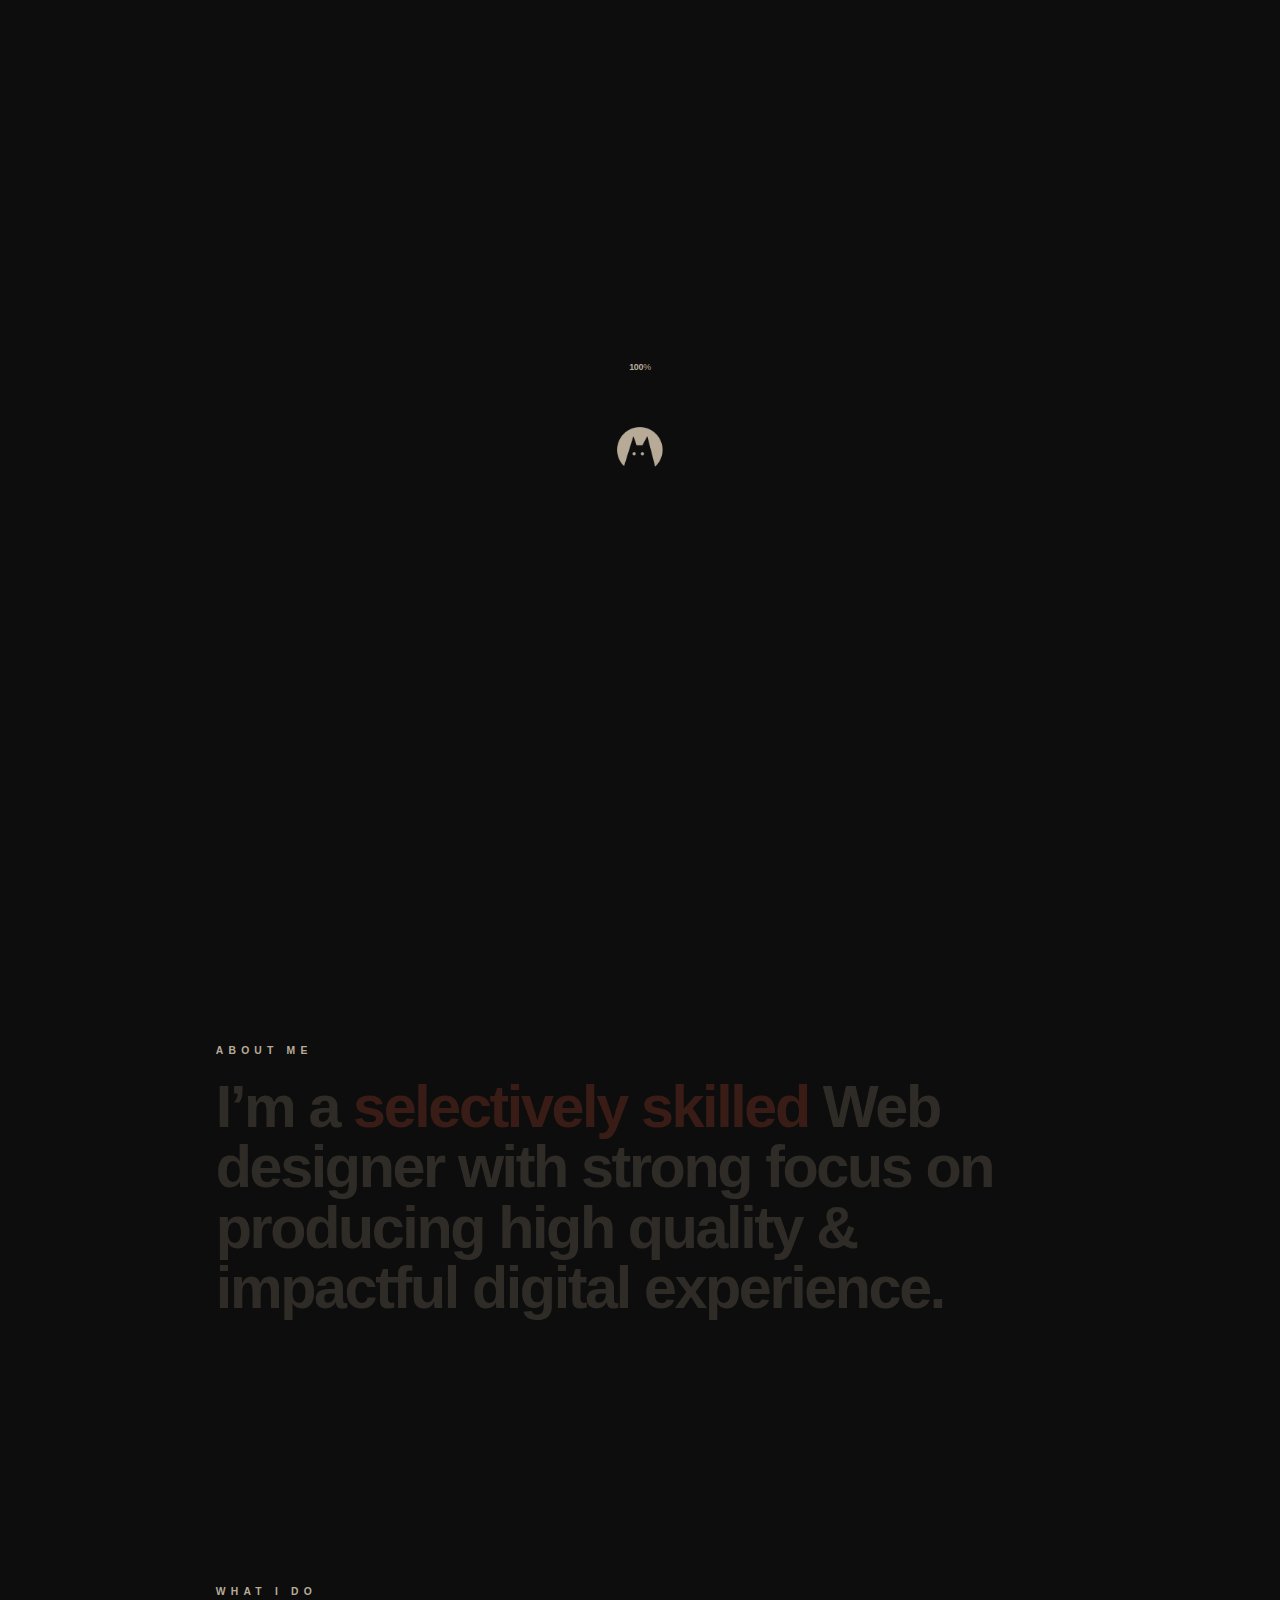
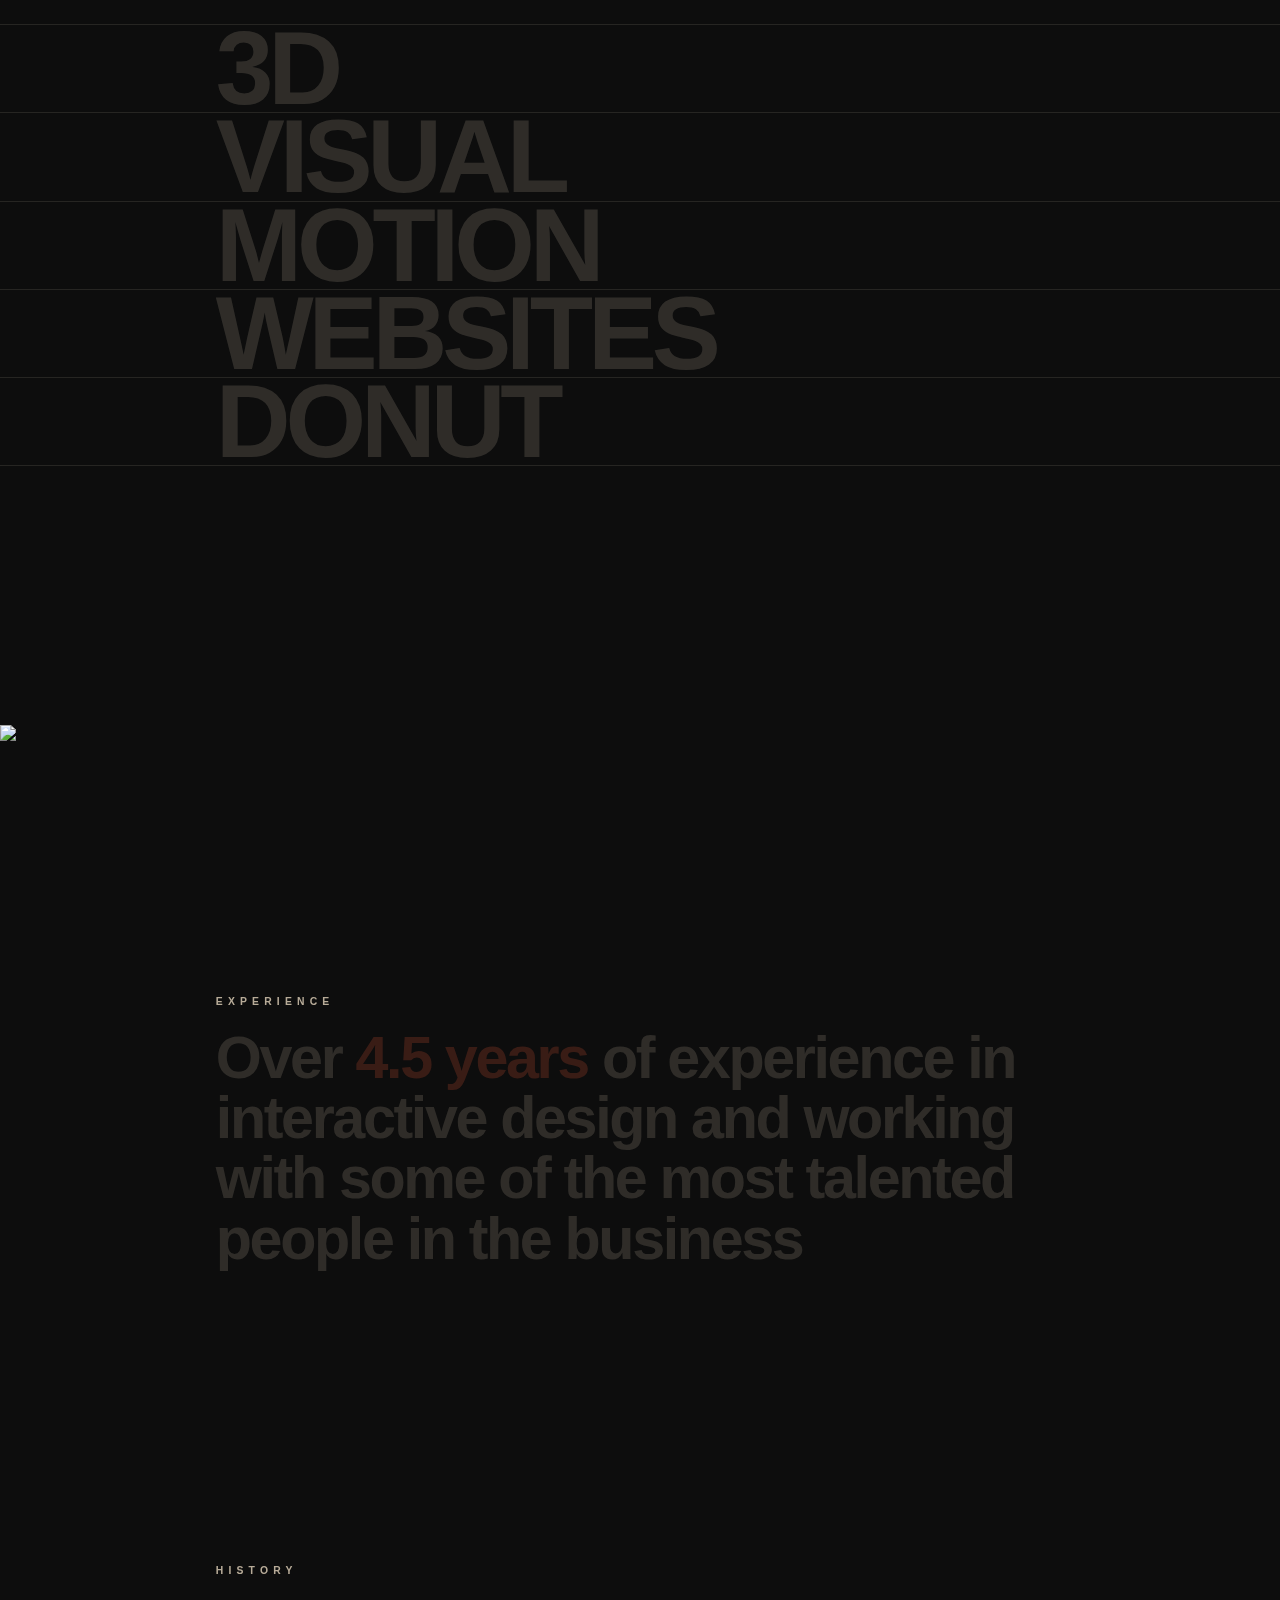
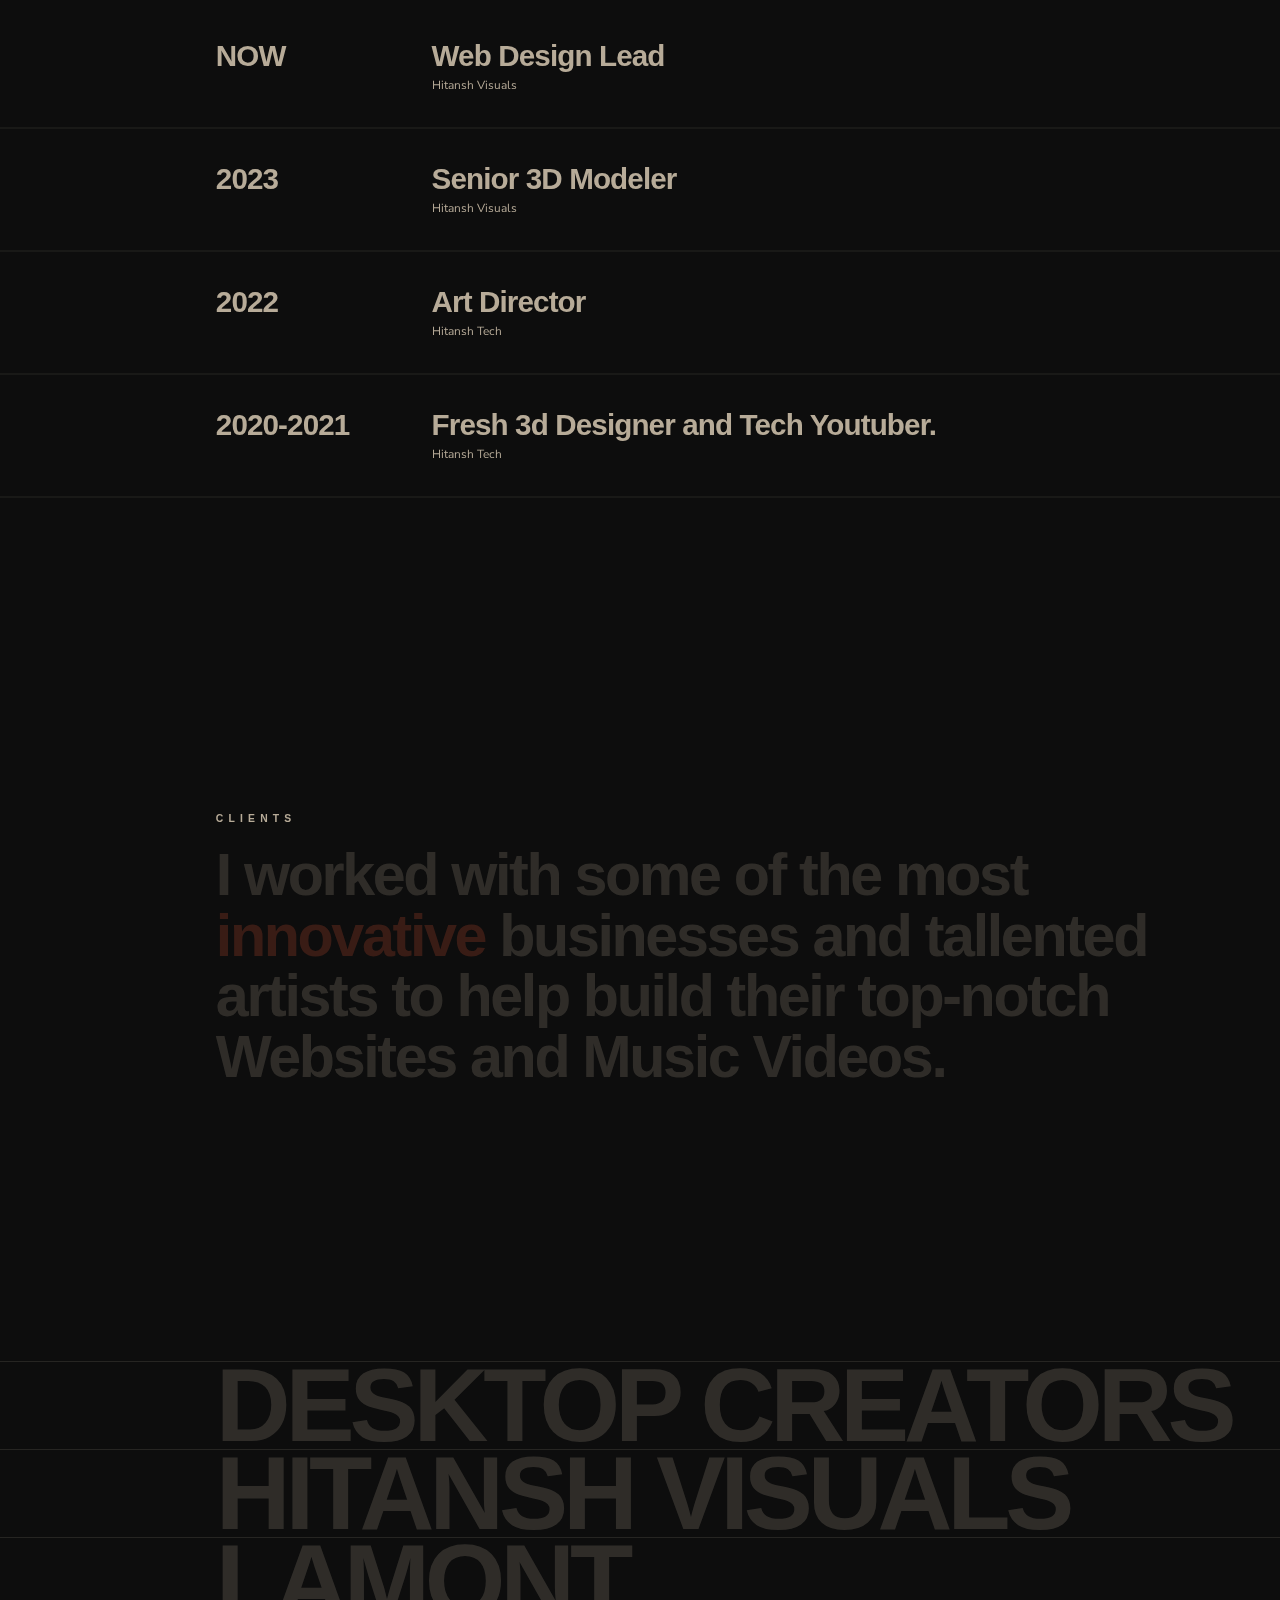
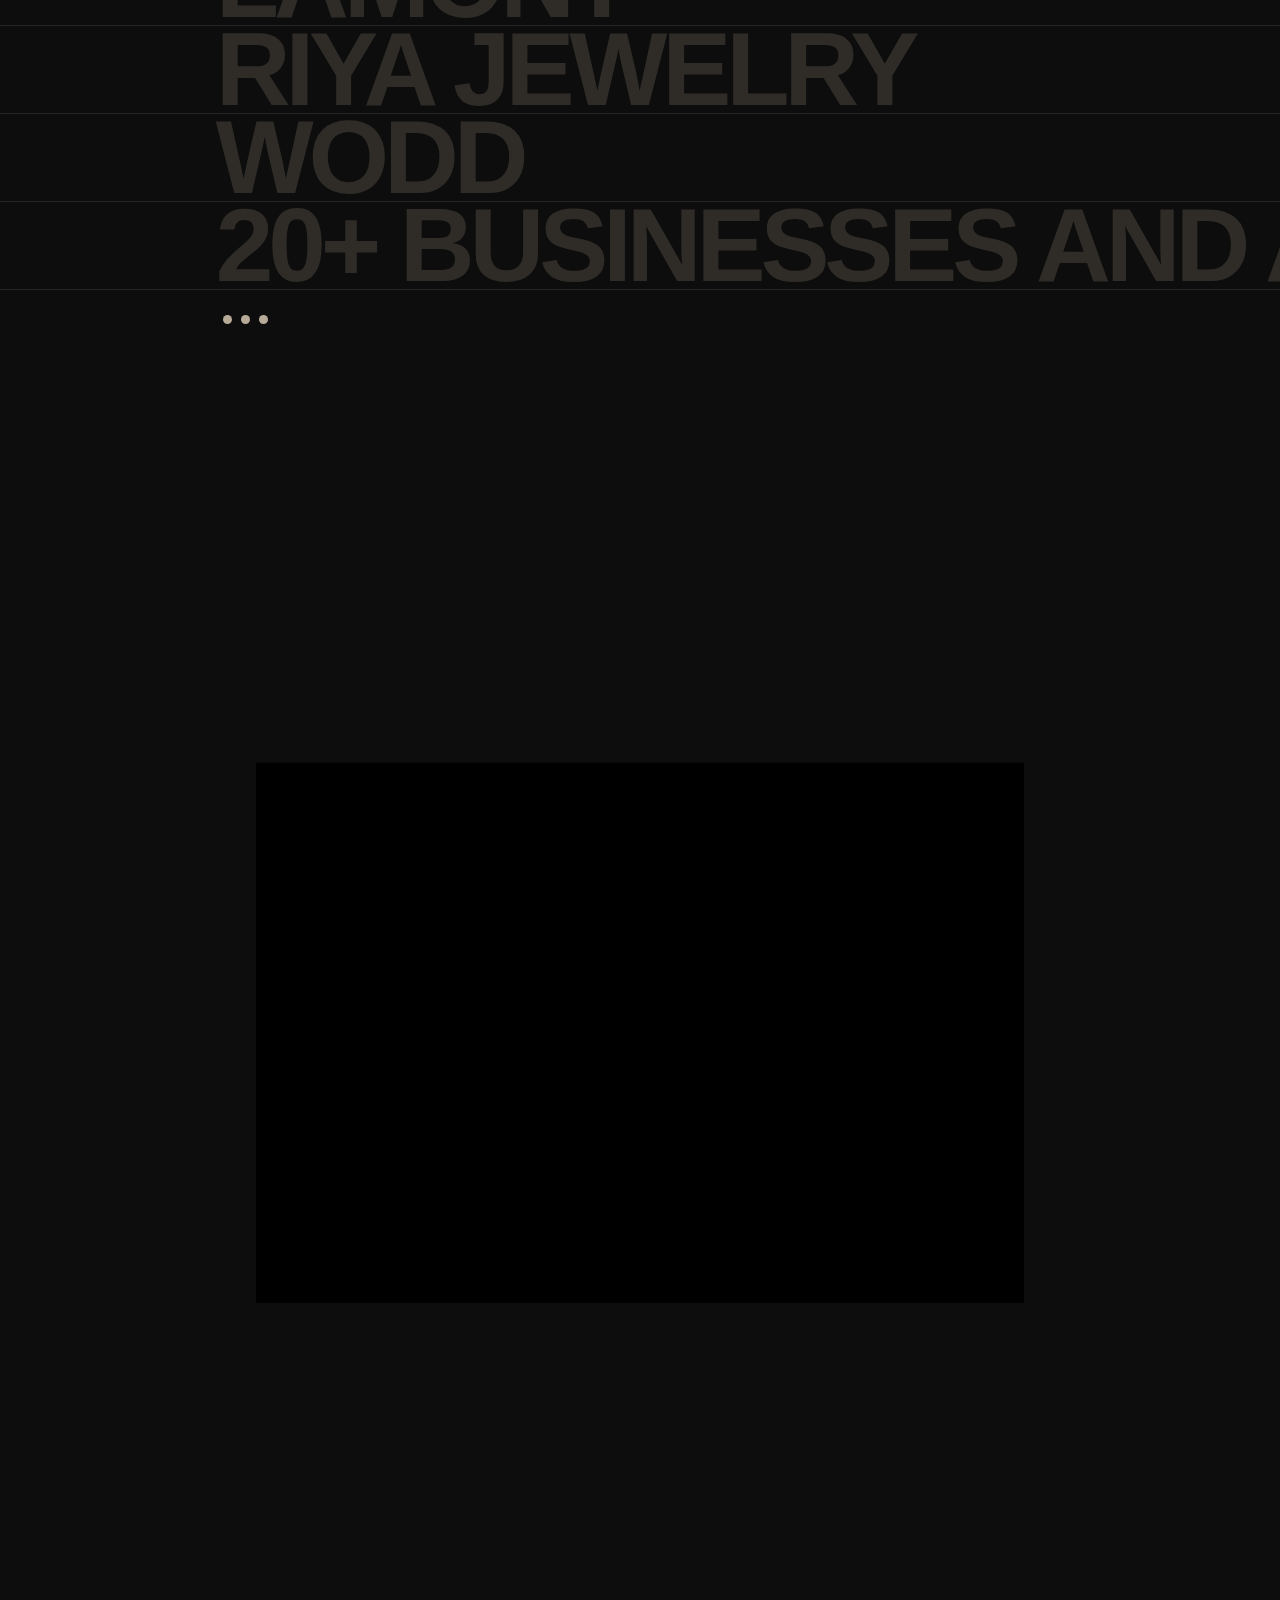
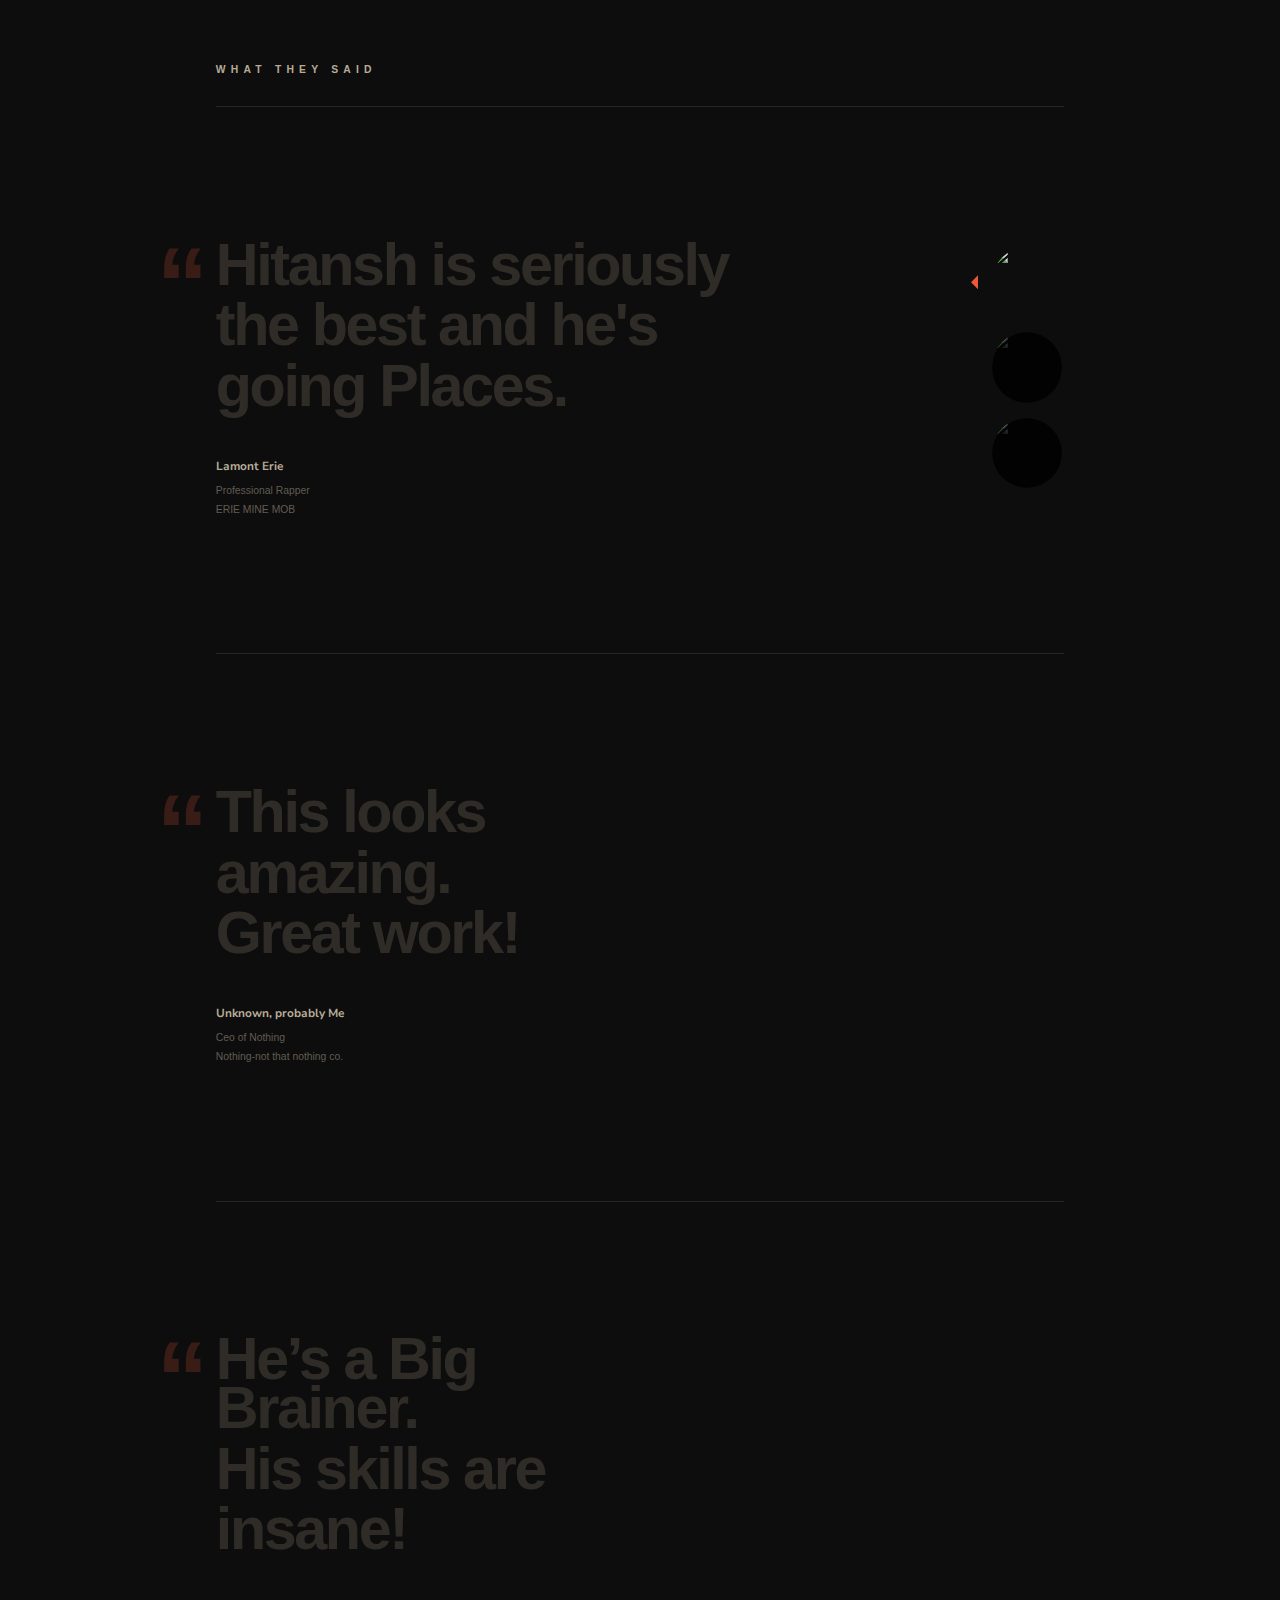
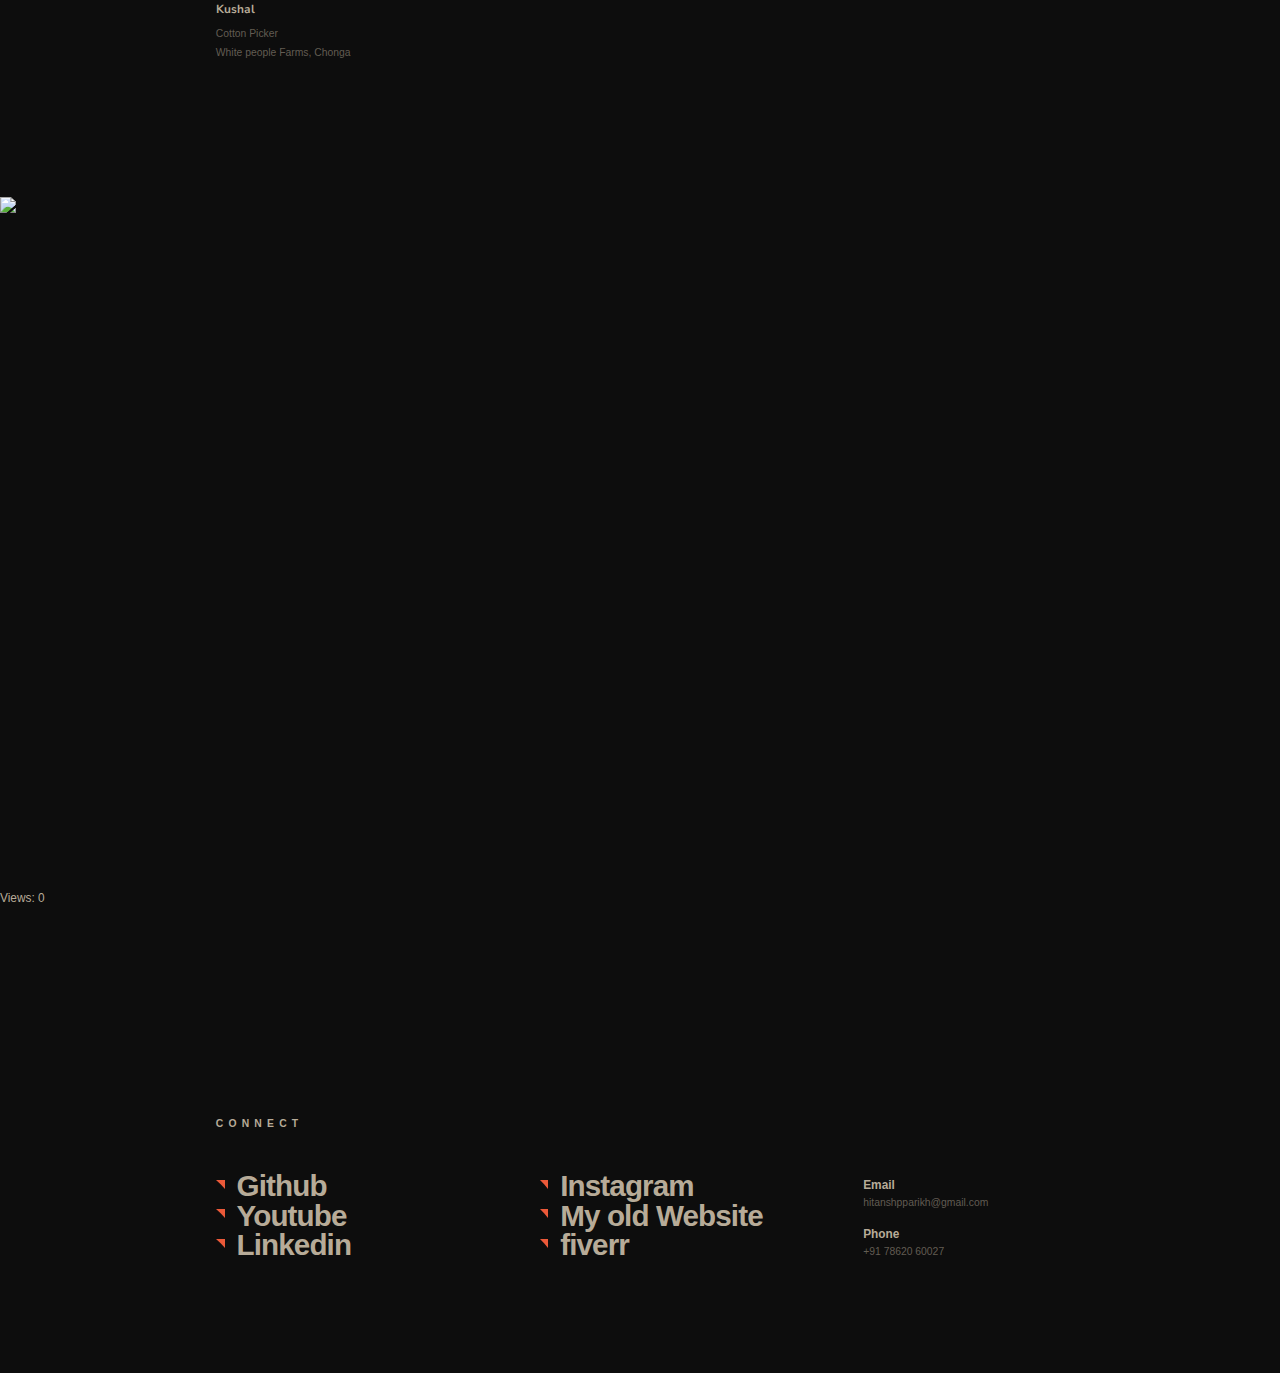
==== commit da01089b: "Update index.html added views counter" ====
--- a/index.html
+++ b/index.html
@@ -773,6 +773,7 @@
                             </div>
                         </div>
                     </div>
+                    <div id="view-counter">Views: <span id="view-count">0</span></div>
                     <div id="contact" class="contact container_content">
                         <div class="row">
                             <div class="col-lg-8 col-sm-10 col-12 offset-lg-2 offset-sm-1">
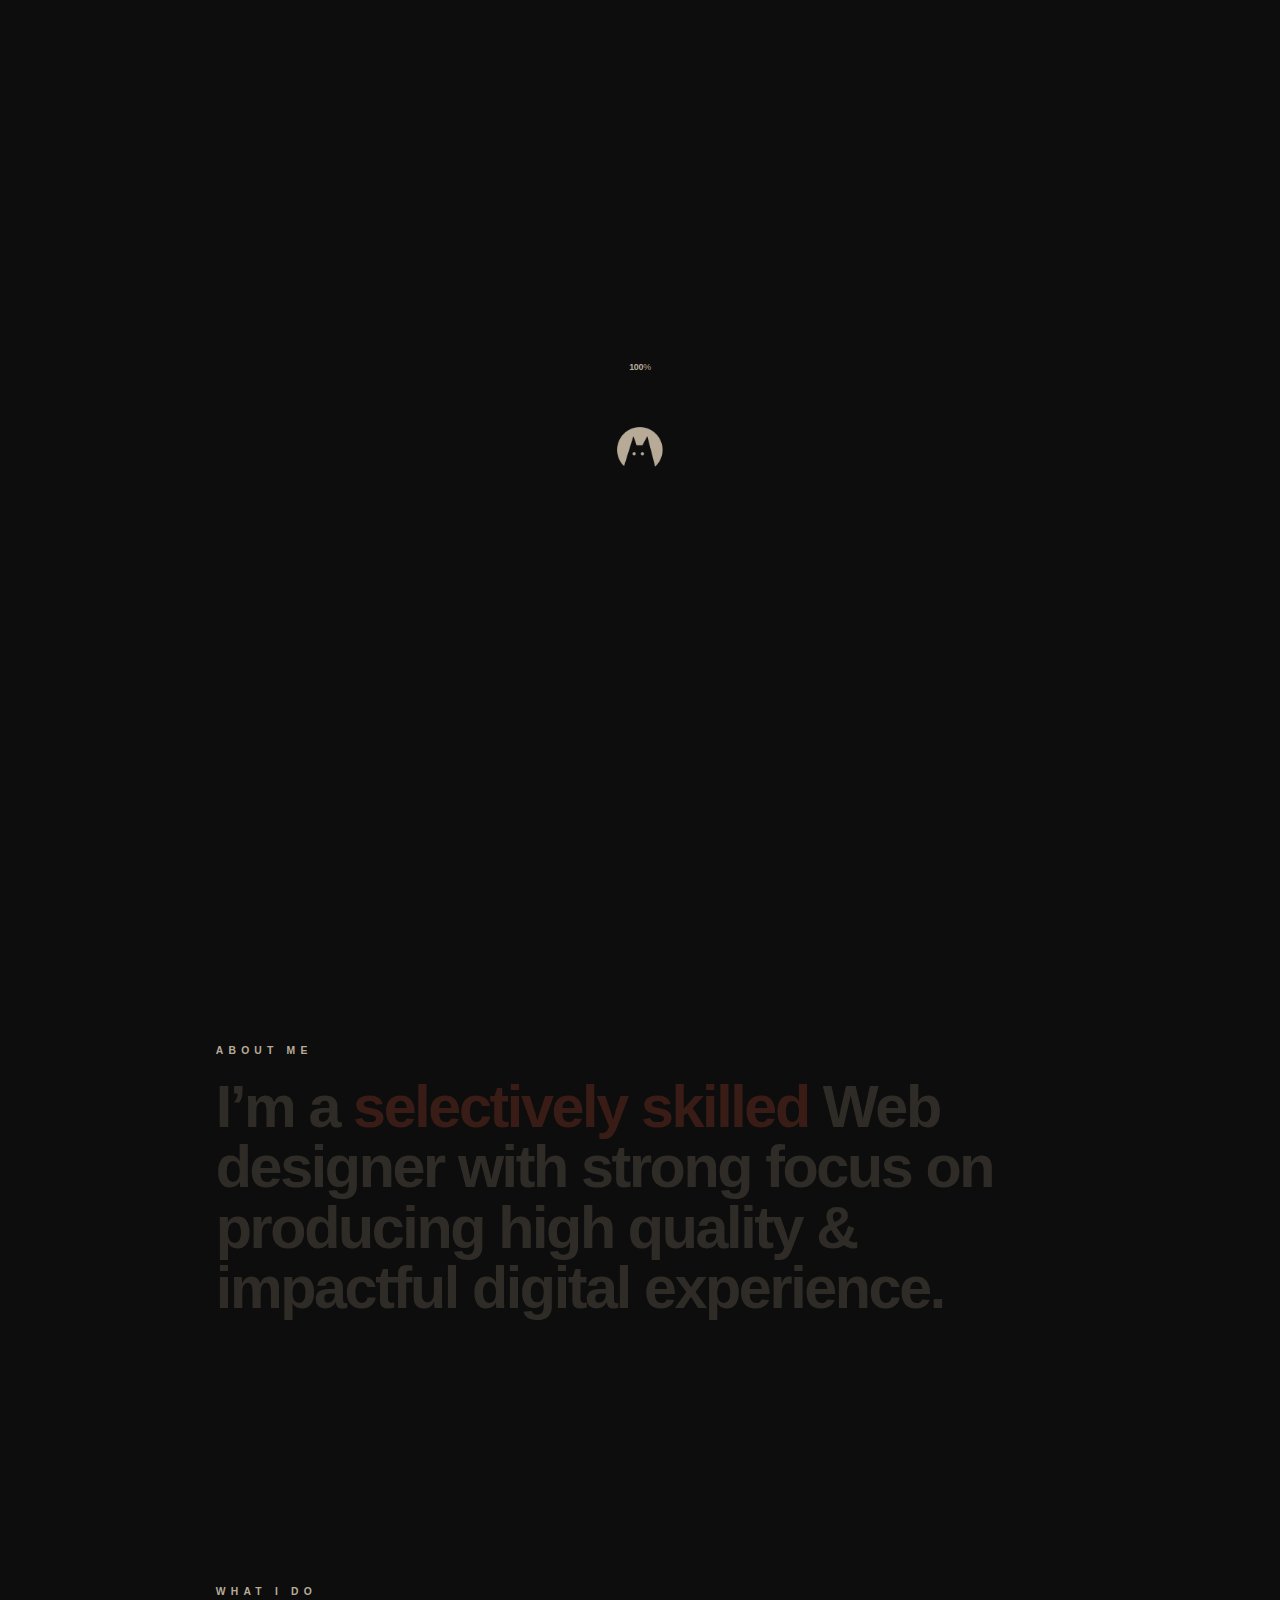
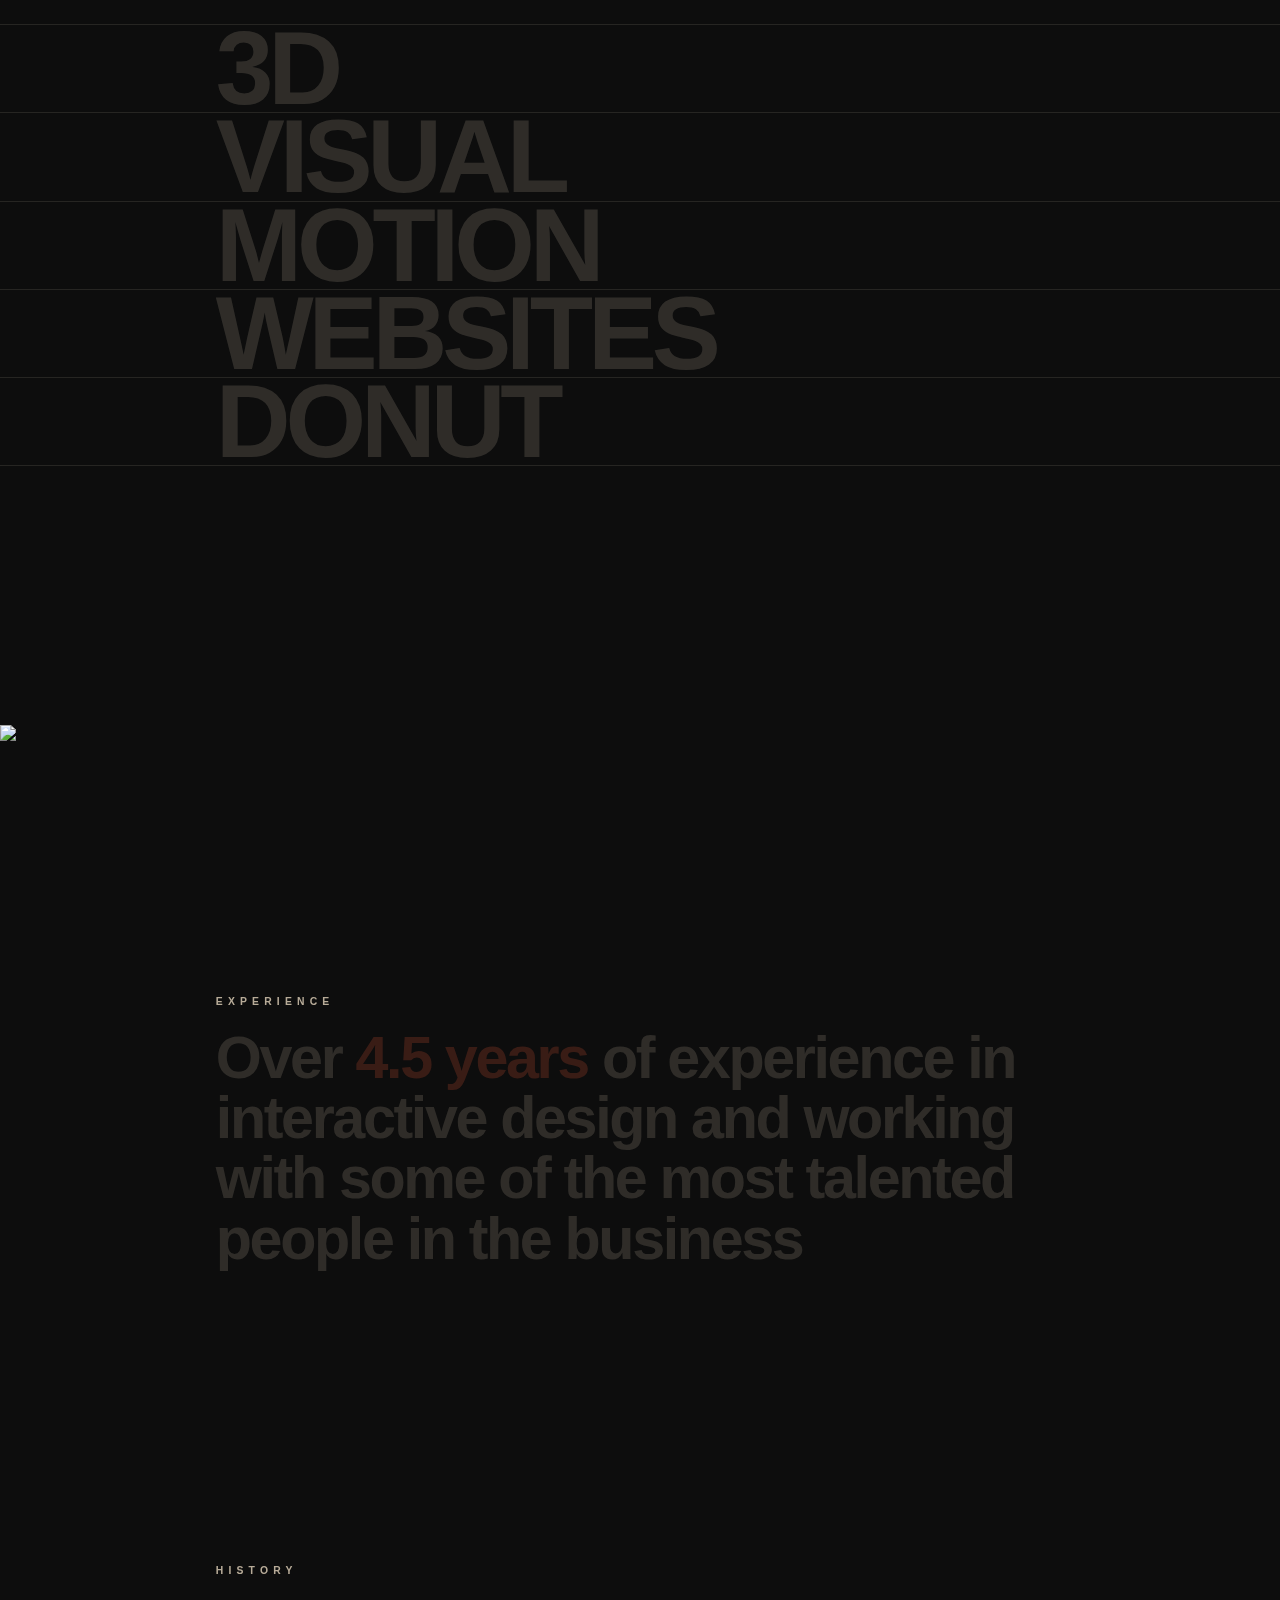
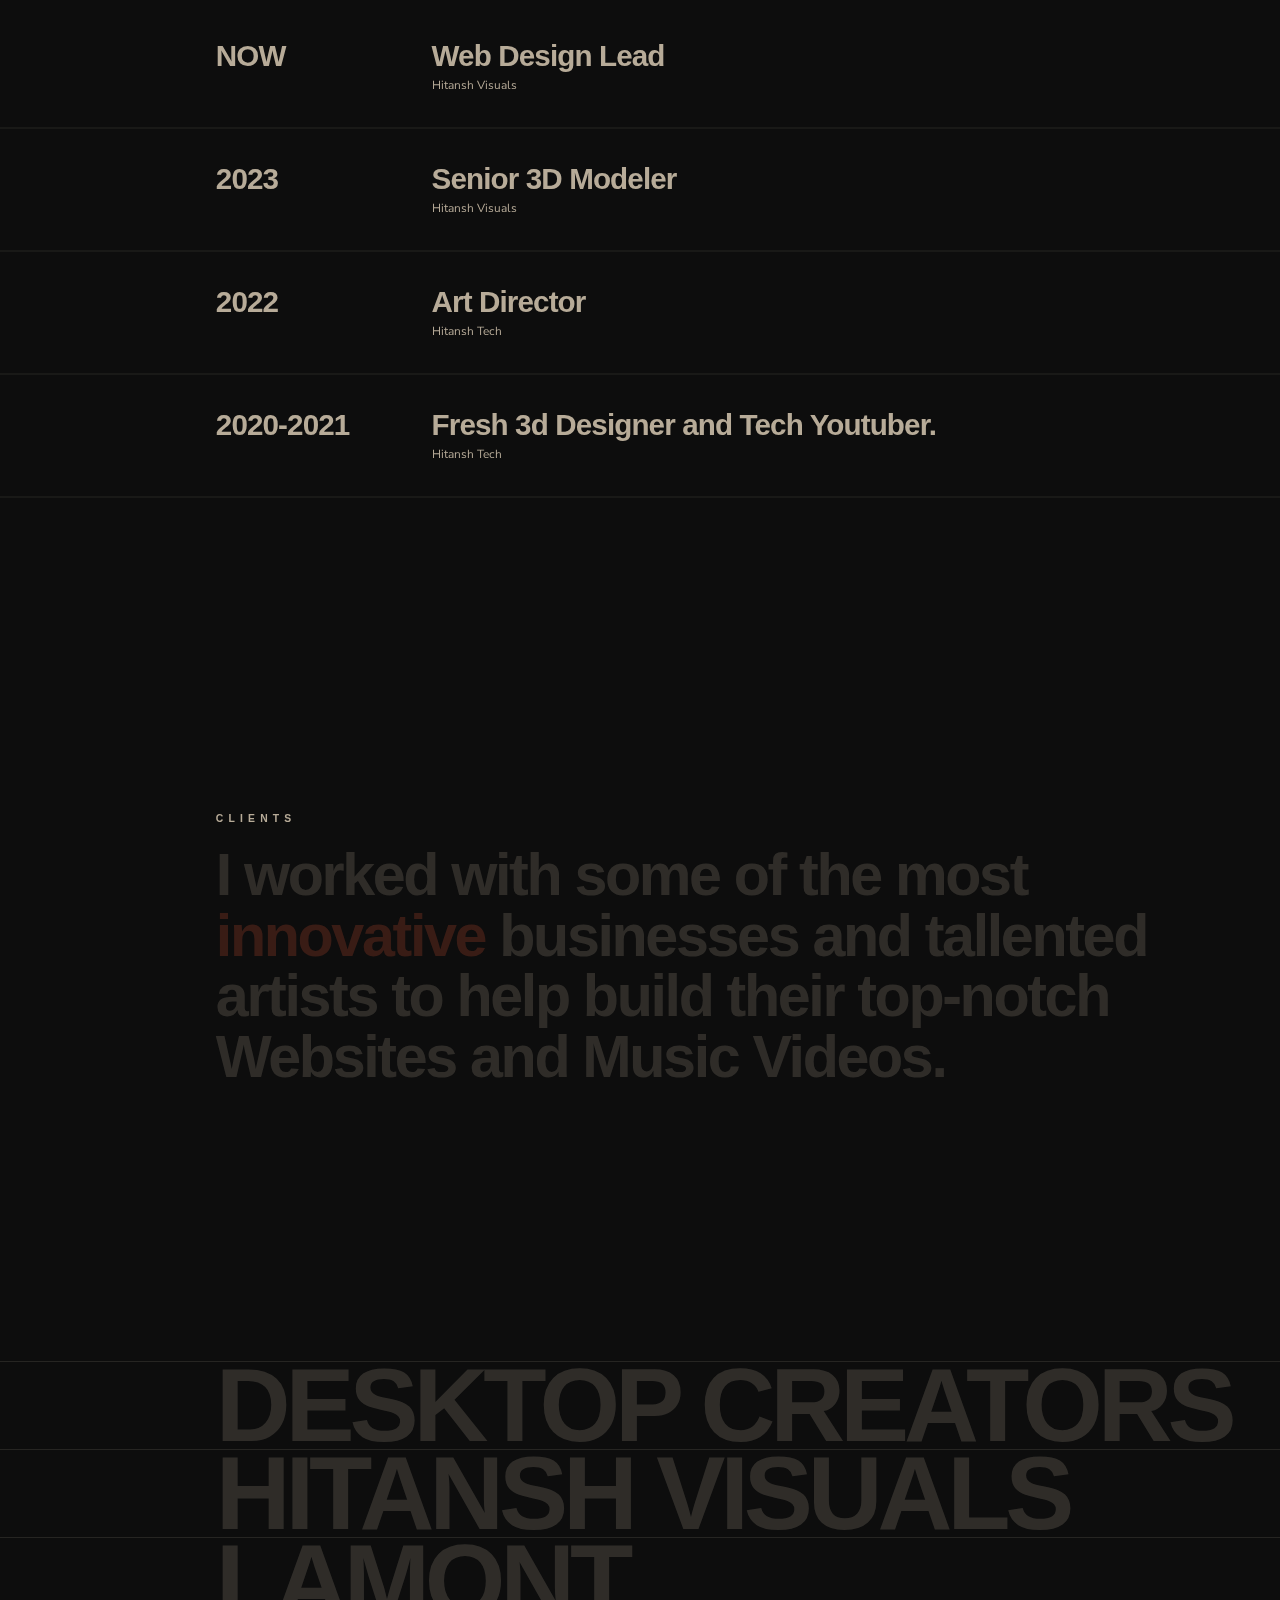
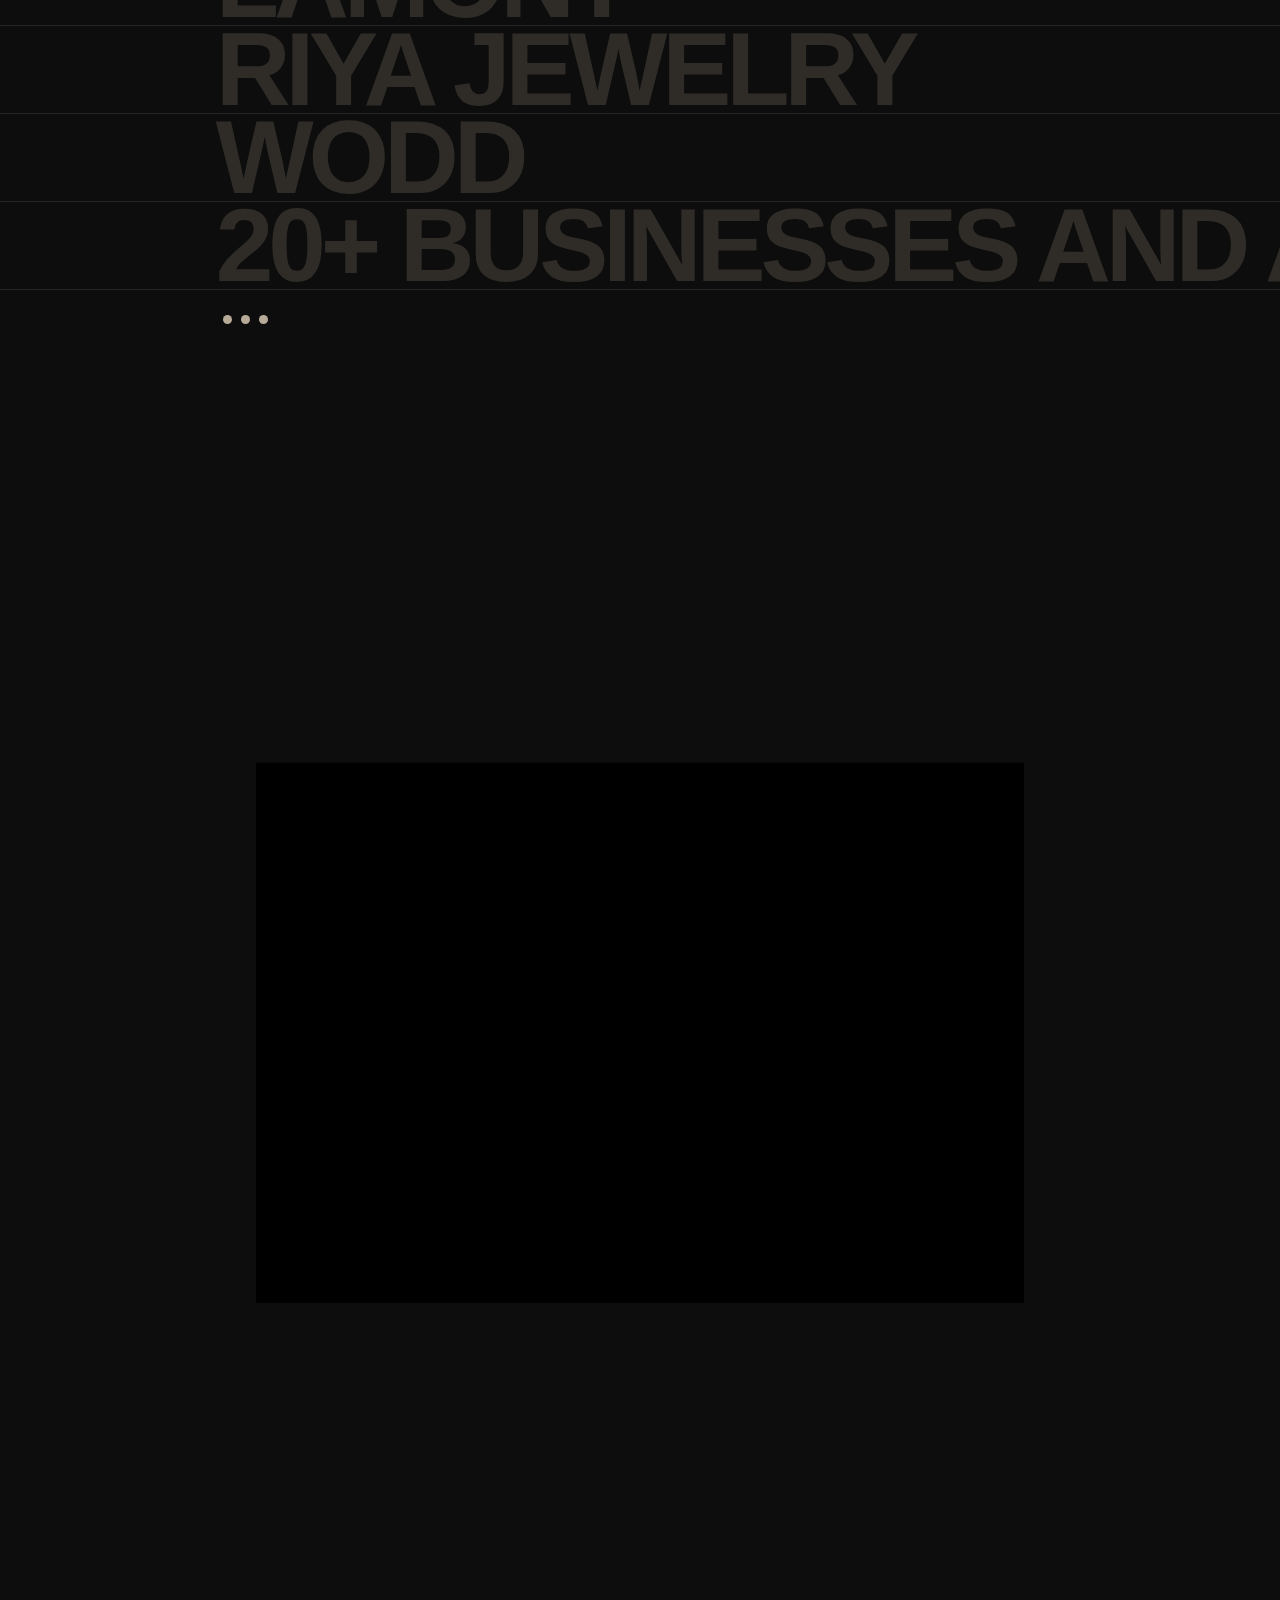
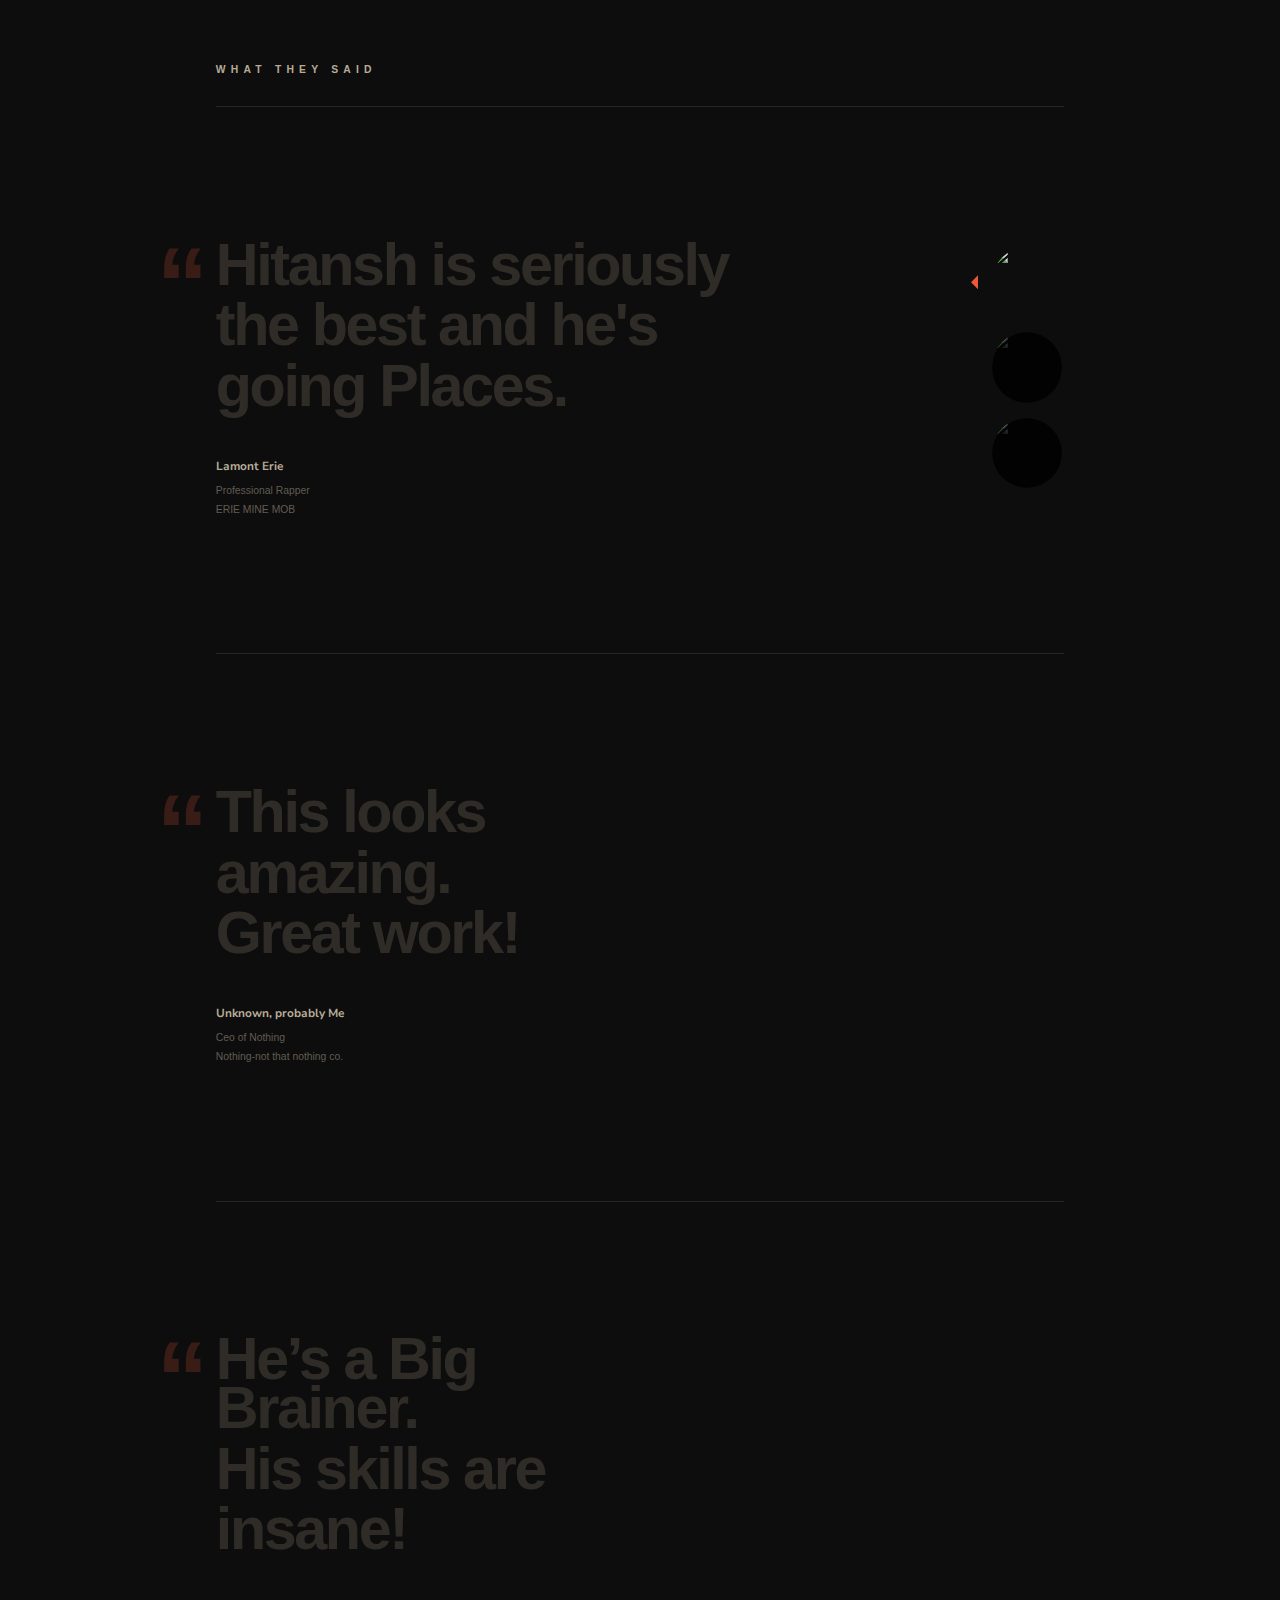
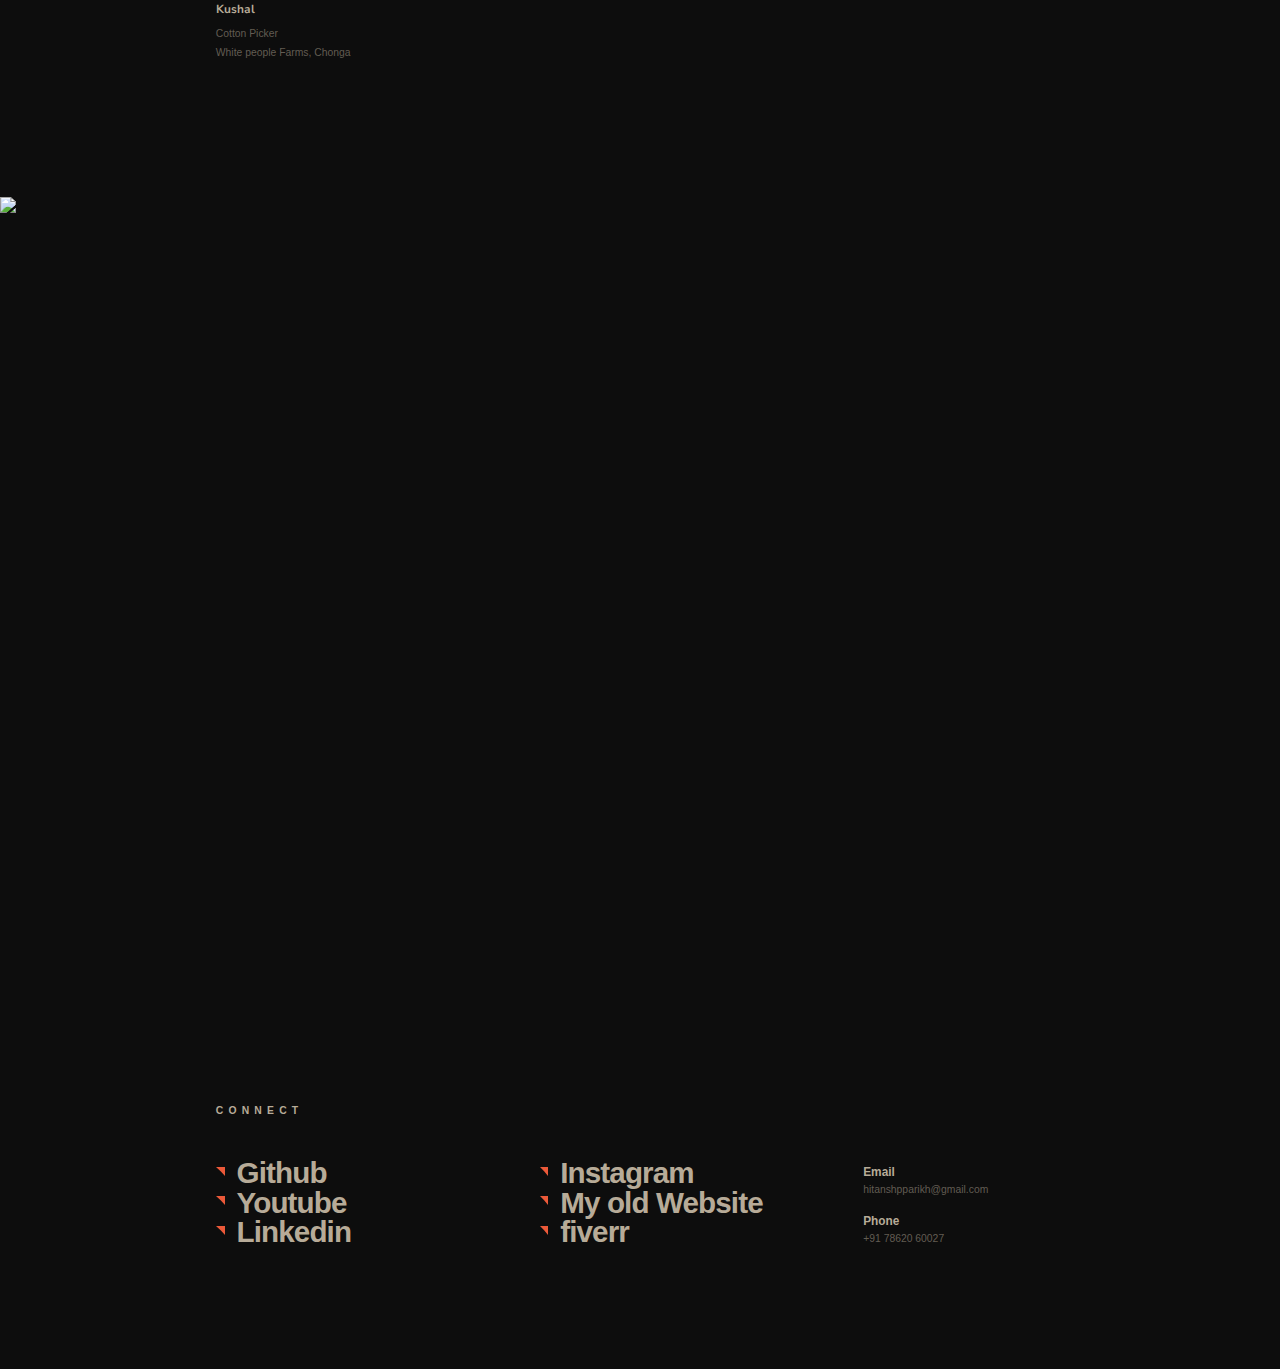
==== commit 98f43ab9: "Update index.html updated views embed" ====
--- a/index.html
+++ b/index.html
@@ -773,7 +773,8 @@
                             </div>
                         </div>
                     </div>
-                    <div id="view-counter">Views: <span id="view-count">0</span></div>
+                    <script src="https://static.elfsight.com/platform/platform.js" data-use-service-core defer></script>
+                    <div class="elfsight-app-e6b51cd5-28f6-4d10-a5b6-2c05e66c0787" data-elfsight-app-lazy></div>
                     <div id="contact" class="contact container_content">
                         <div class="row">
                             <div class="col-lg-8 col-sm-10 col-12 offset-lg-2 offset-sm-1">
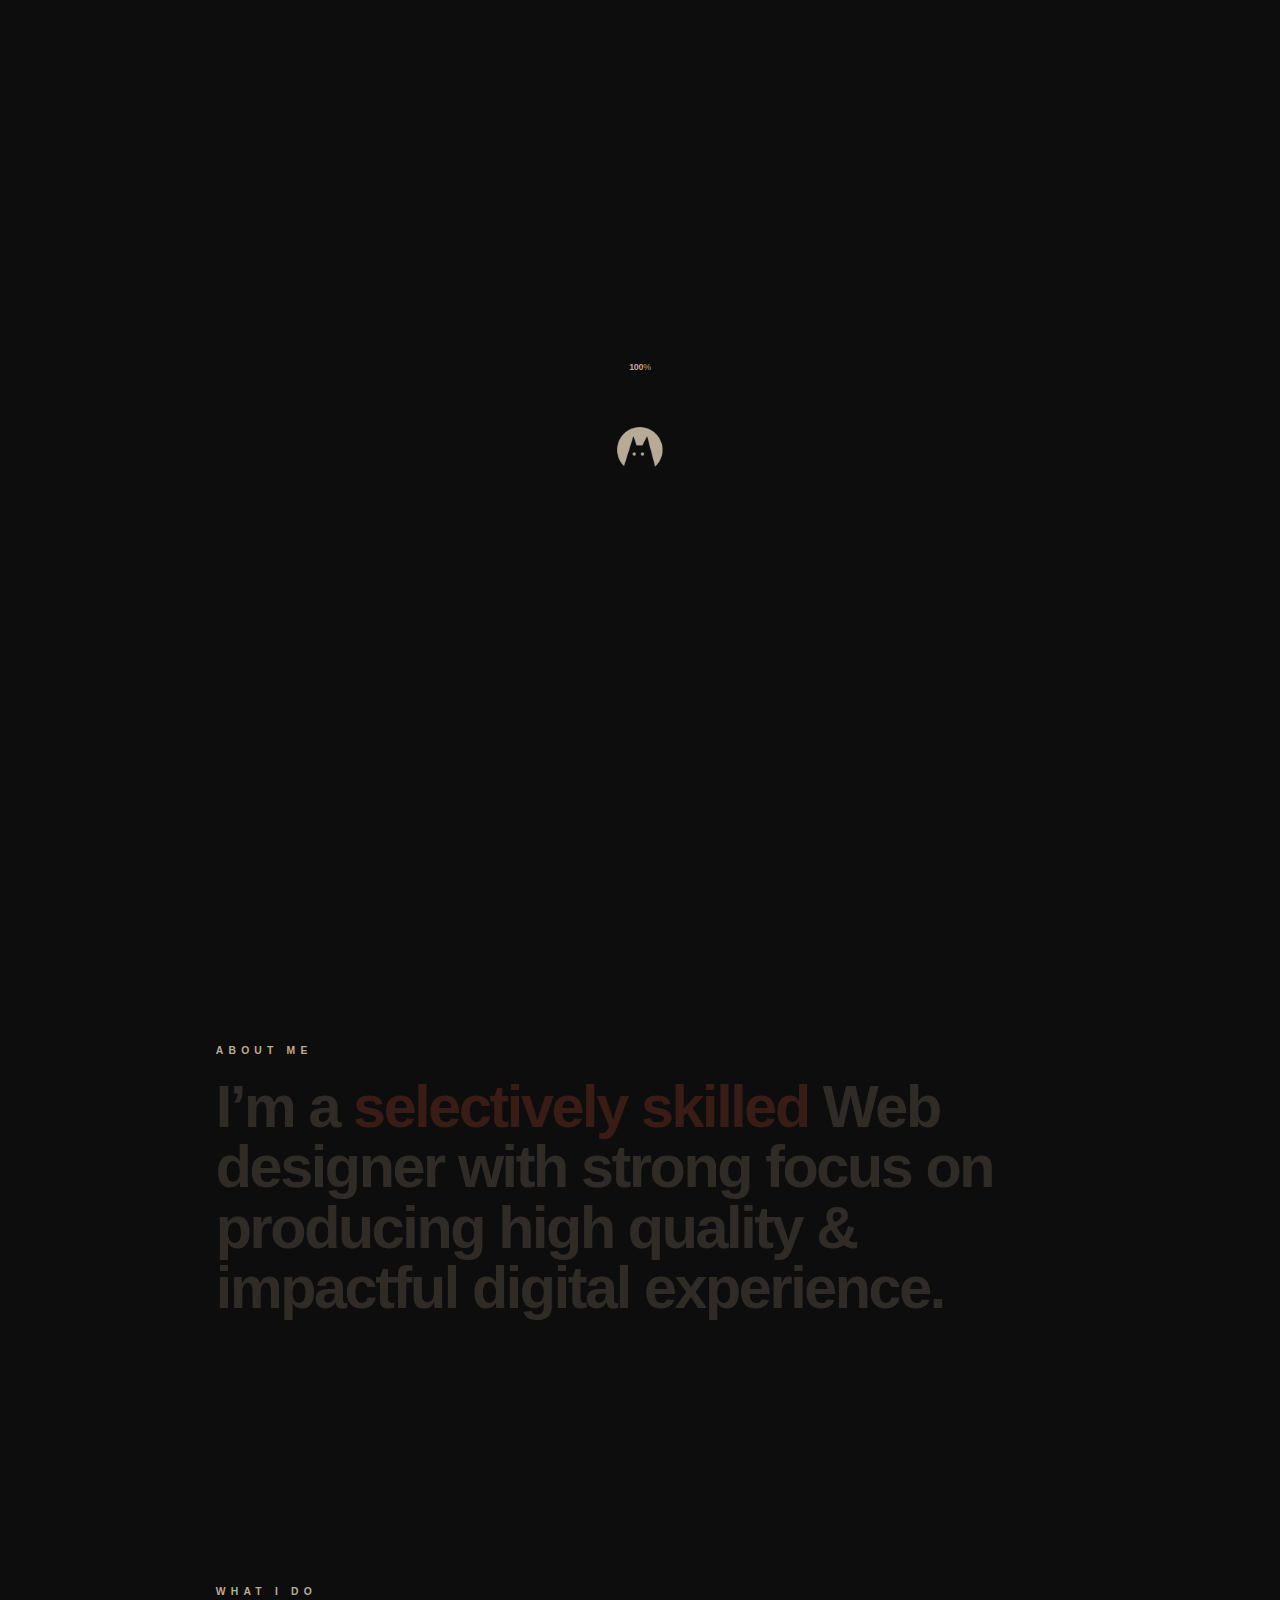
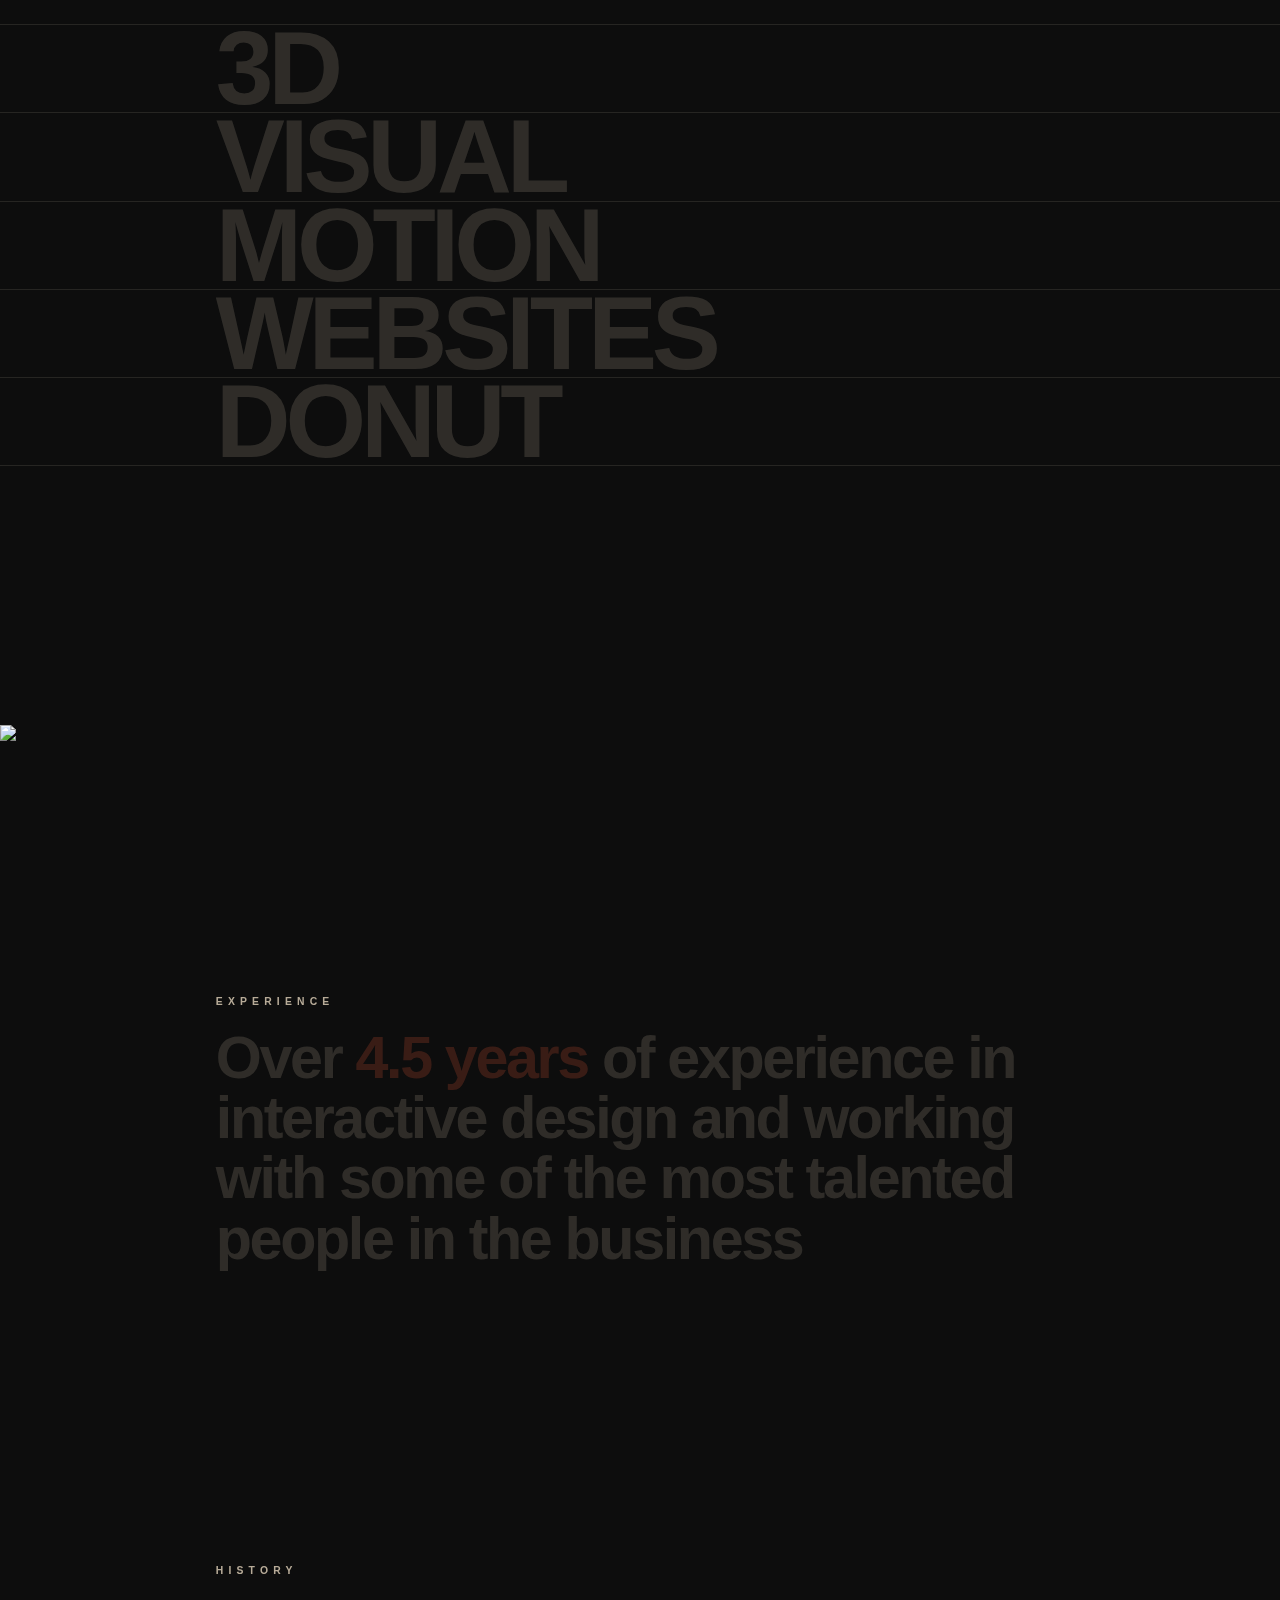
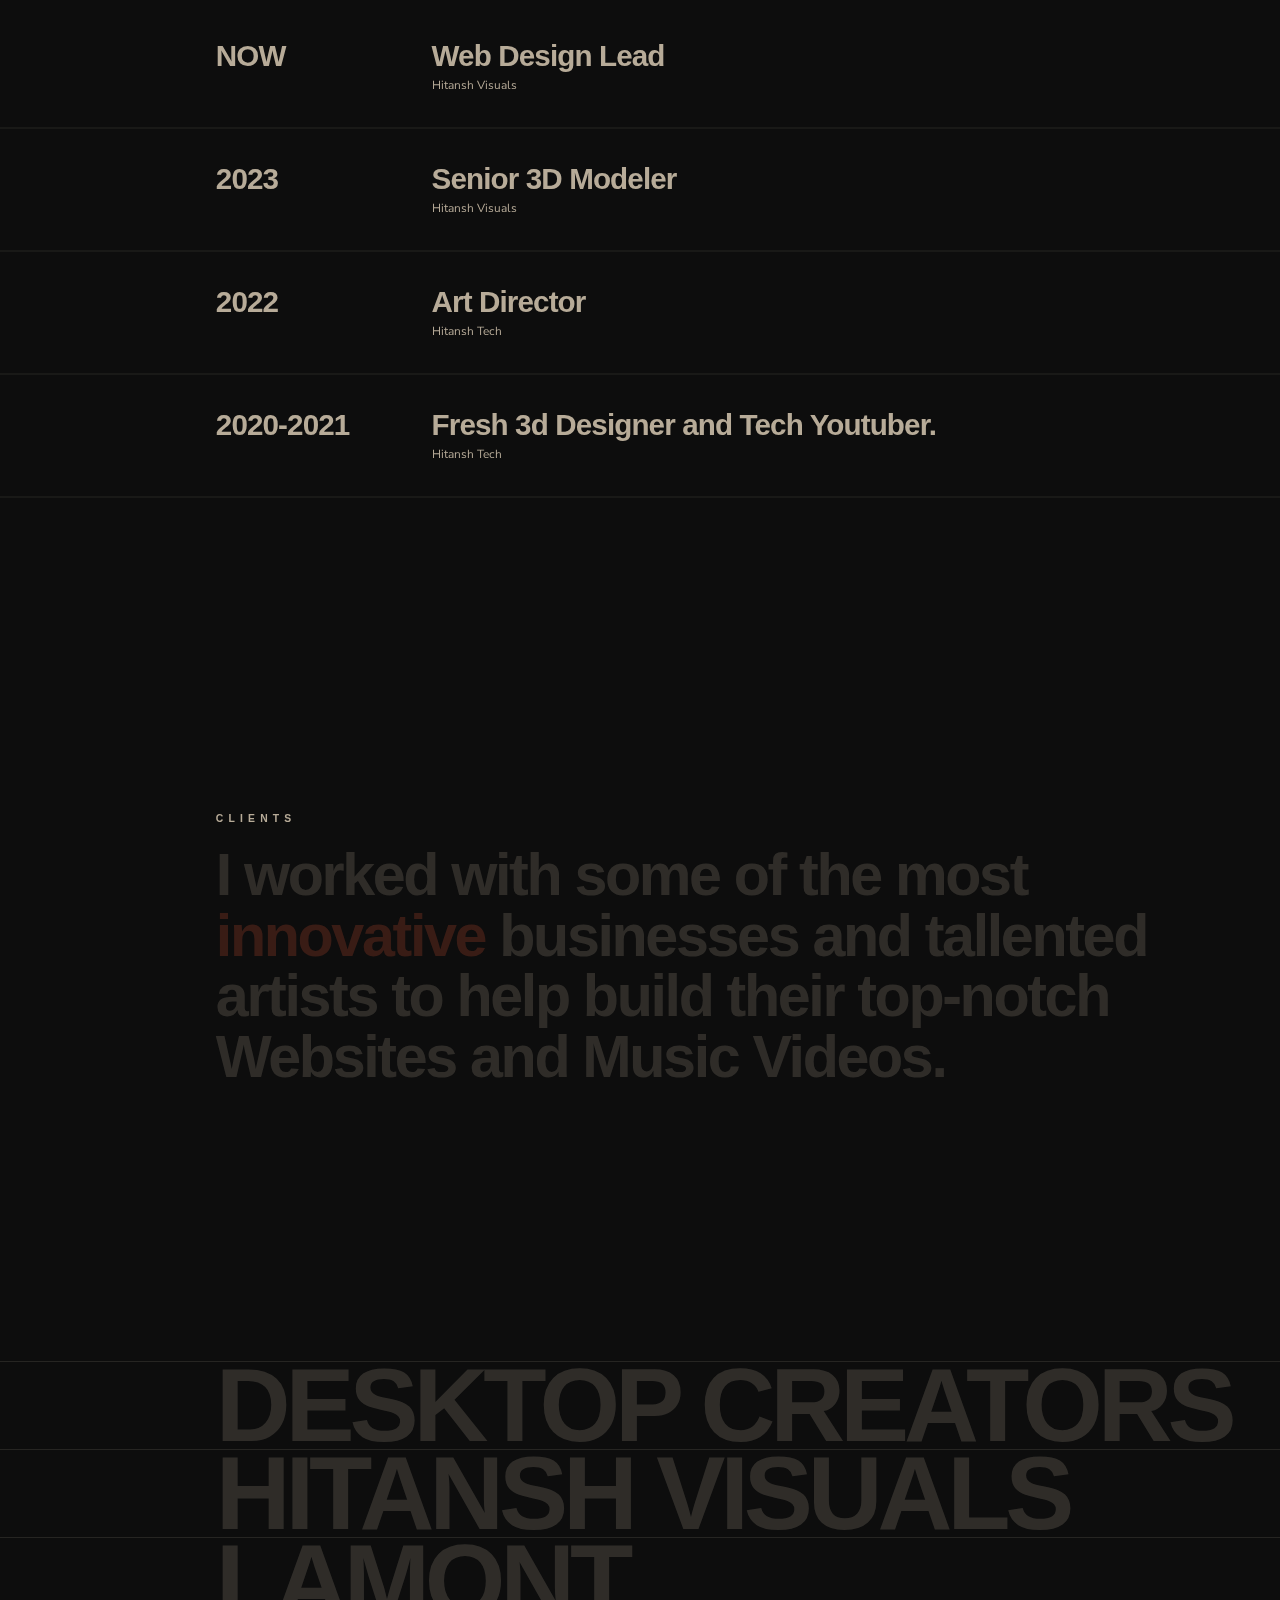
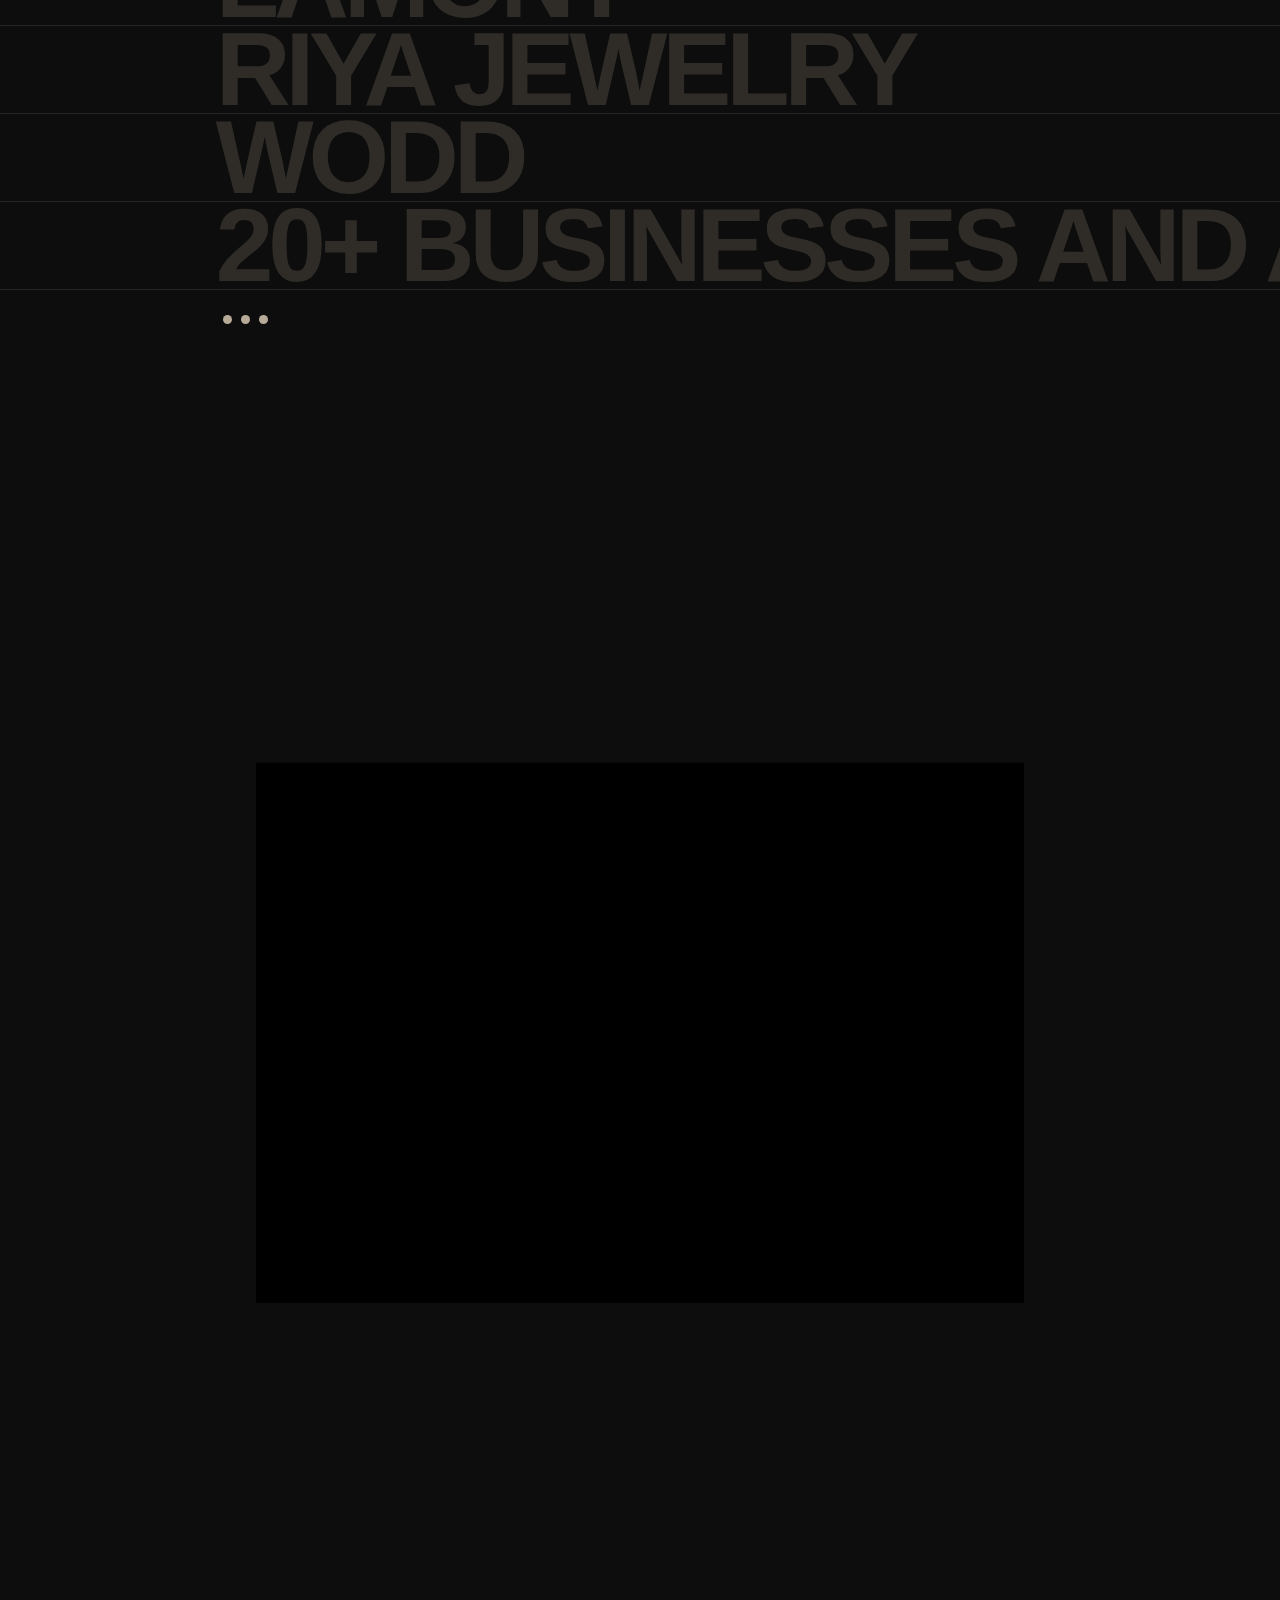
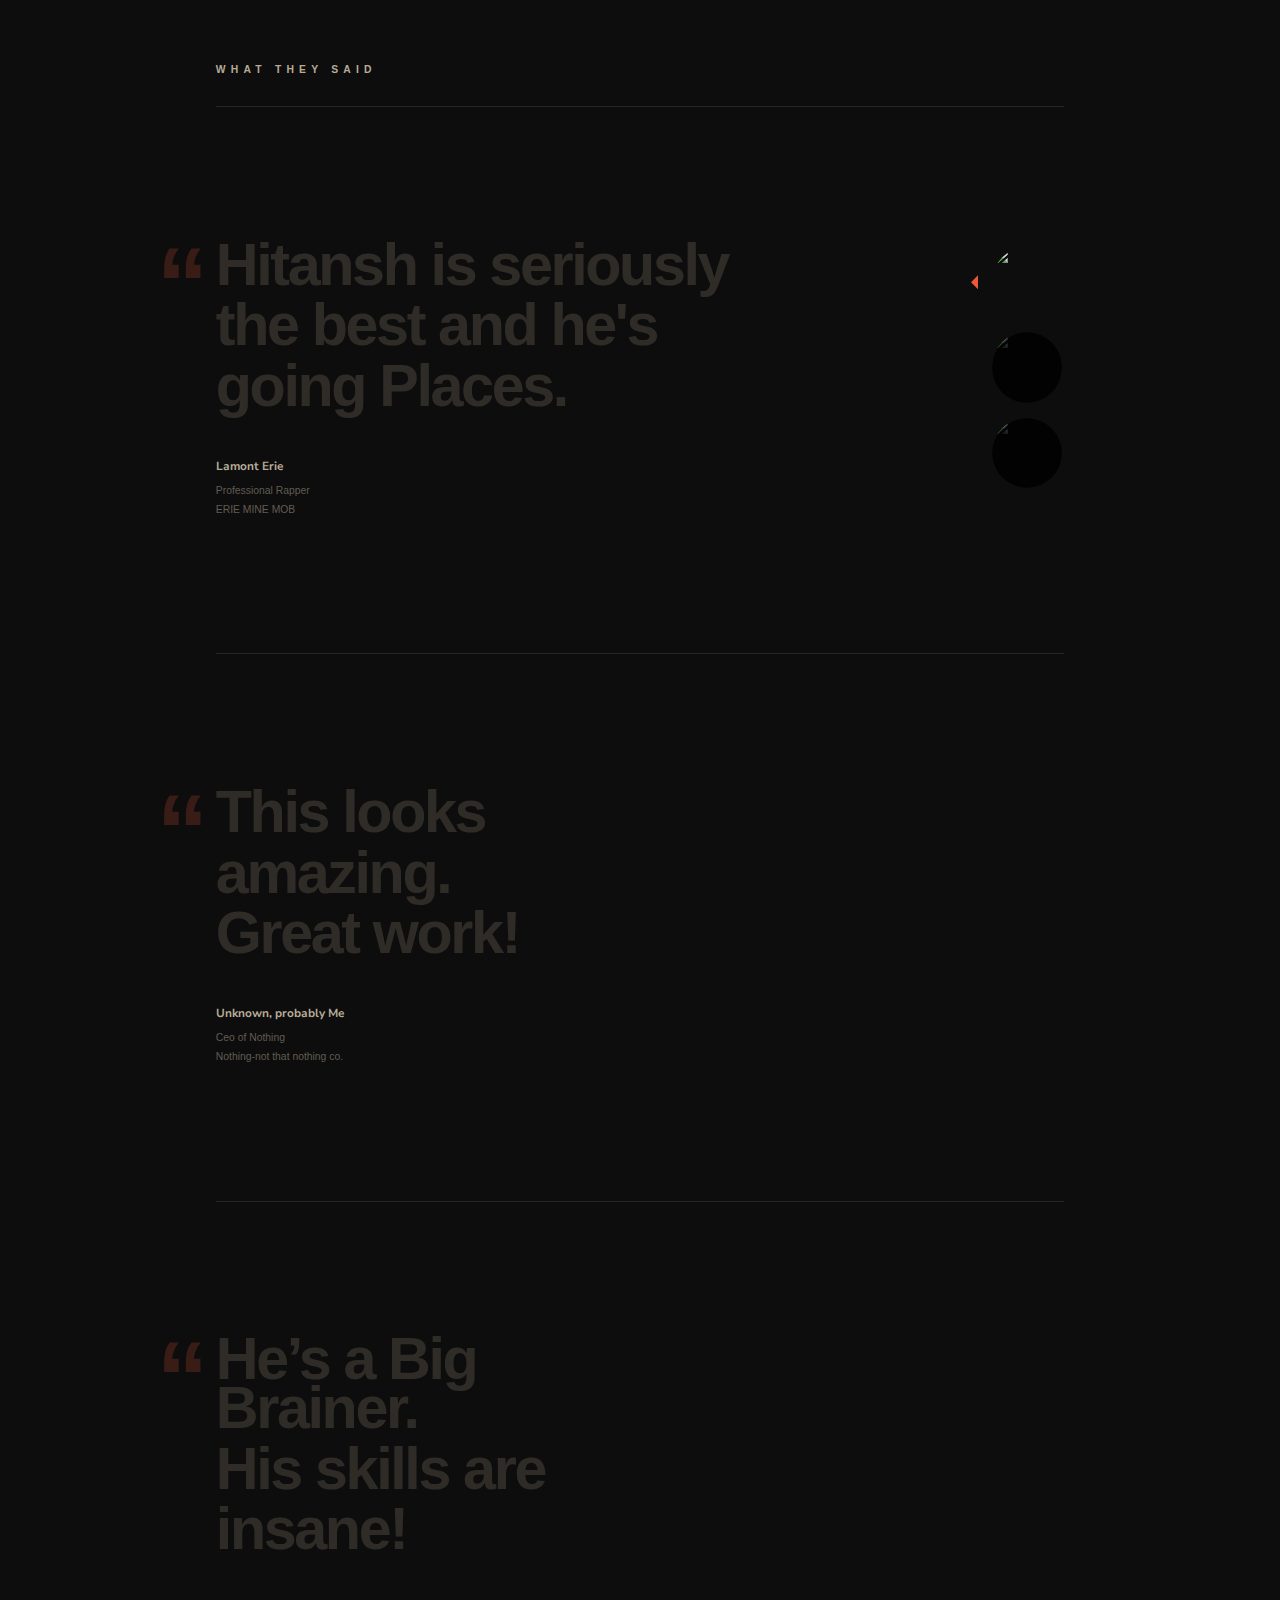
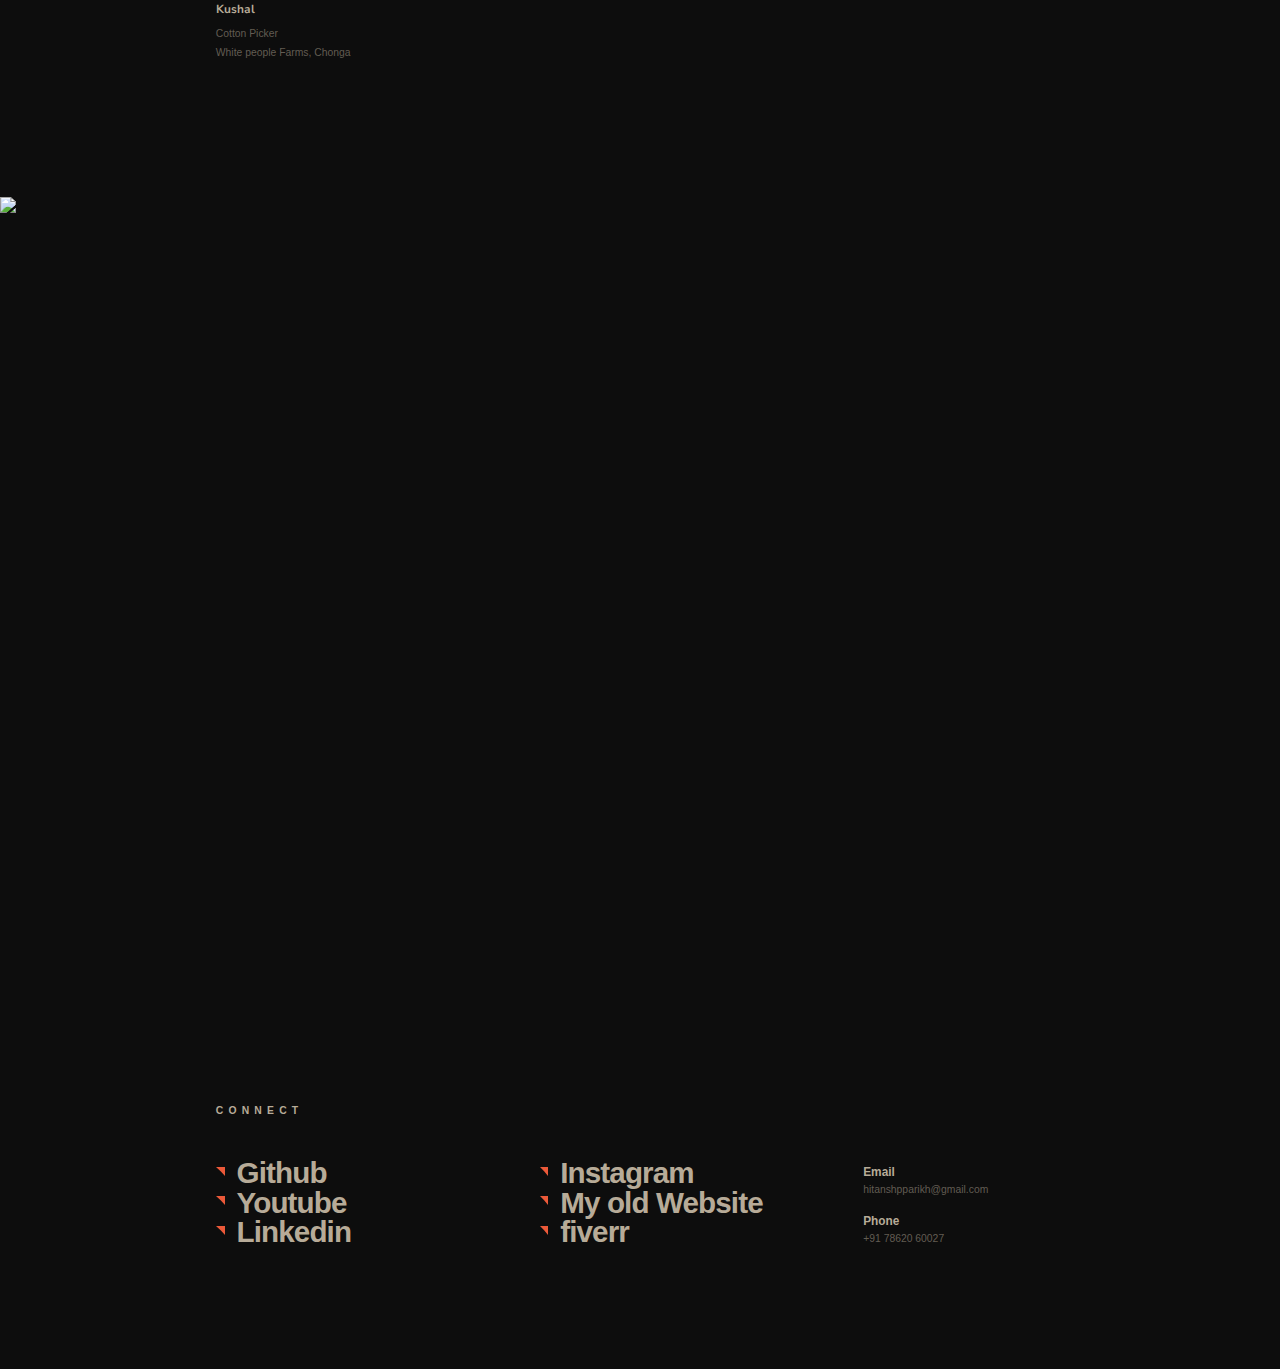
==== commit ef3e879e: "Update index.html embed views update" ====
--- a/index.html
+++ b/index.html
@@ -773,8 +773,10 @@
                             </div>
                         </div>
                     </div>
-                    <script src="https://static.elfsight.com/platform/platform.js" data-use-service-core defer></script>
+                    <div style="display: flex; justify-content: center; align-items: center; height: 100%; width: 100%;">
+                        <script src="https://static.elfsight.com/platform/platform.js" data-use-service-core defer></script>
                     <div class="elfsight-app-e6b51cd5-28f6-4d10-a5b6-2c05e66c0787" data-elfsight-app-lazy></div>
+                    </div>
                     <div id="contact" class="contact container_content">
                         <div class="row">
                             <div class="col-lg-8 col-sm-10 col-12 offset-lg-2 offset-sm-1">
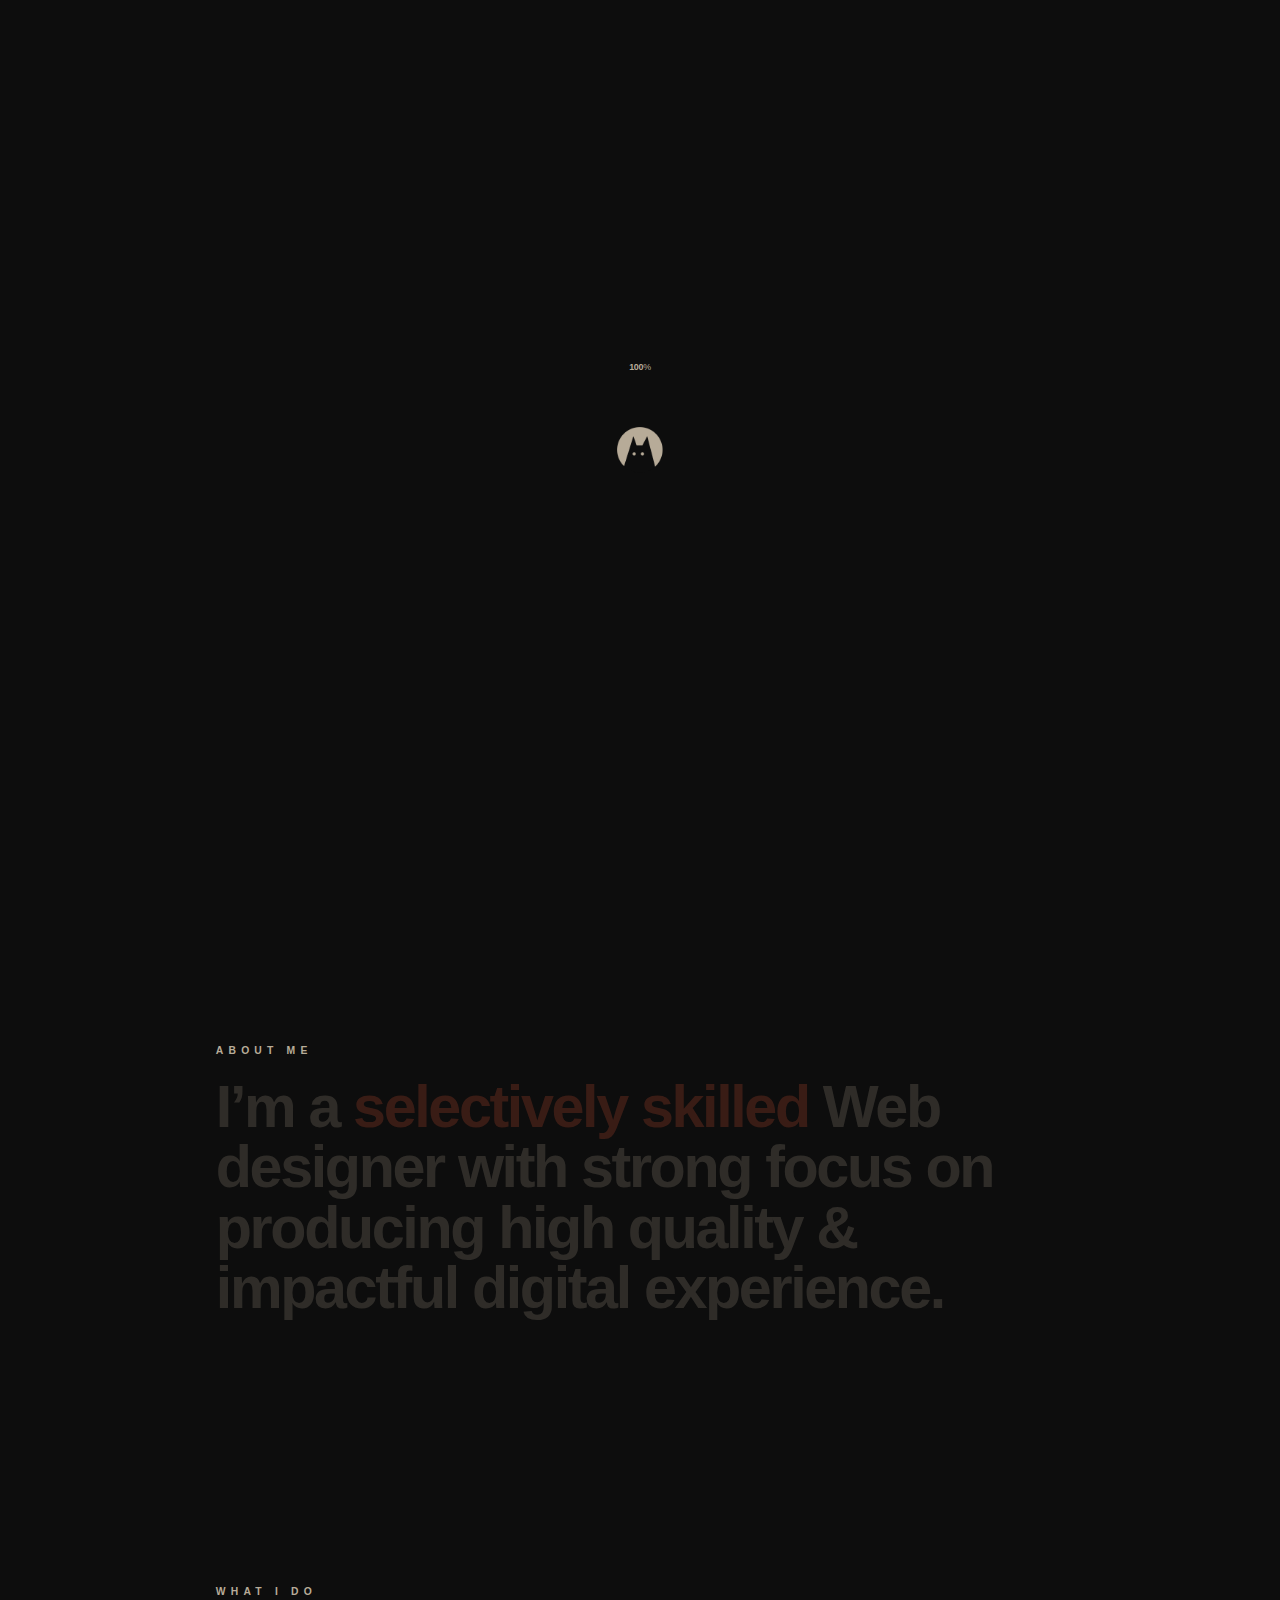
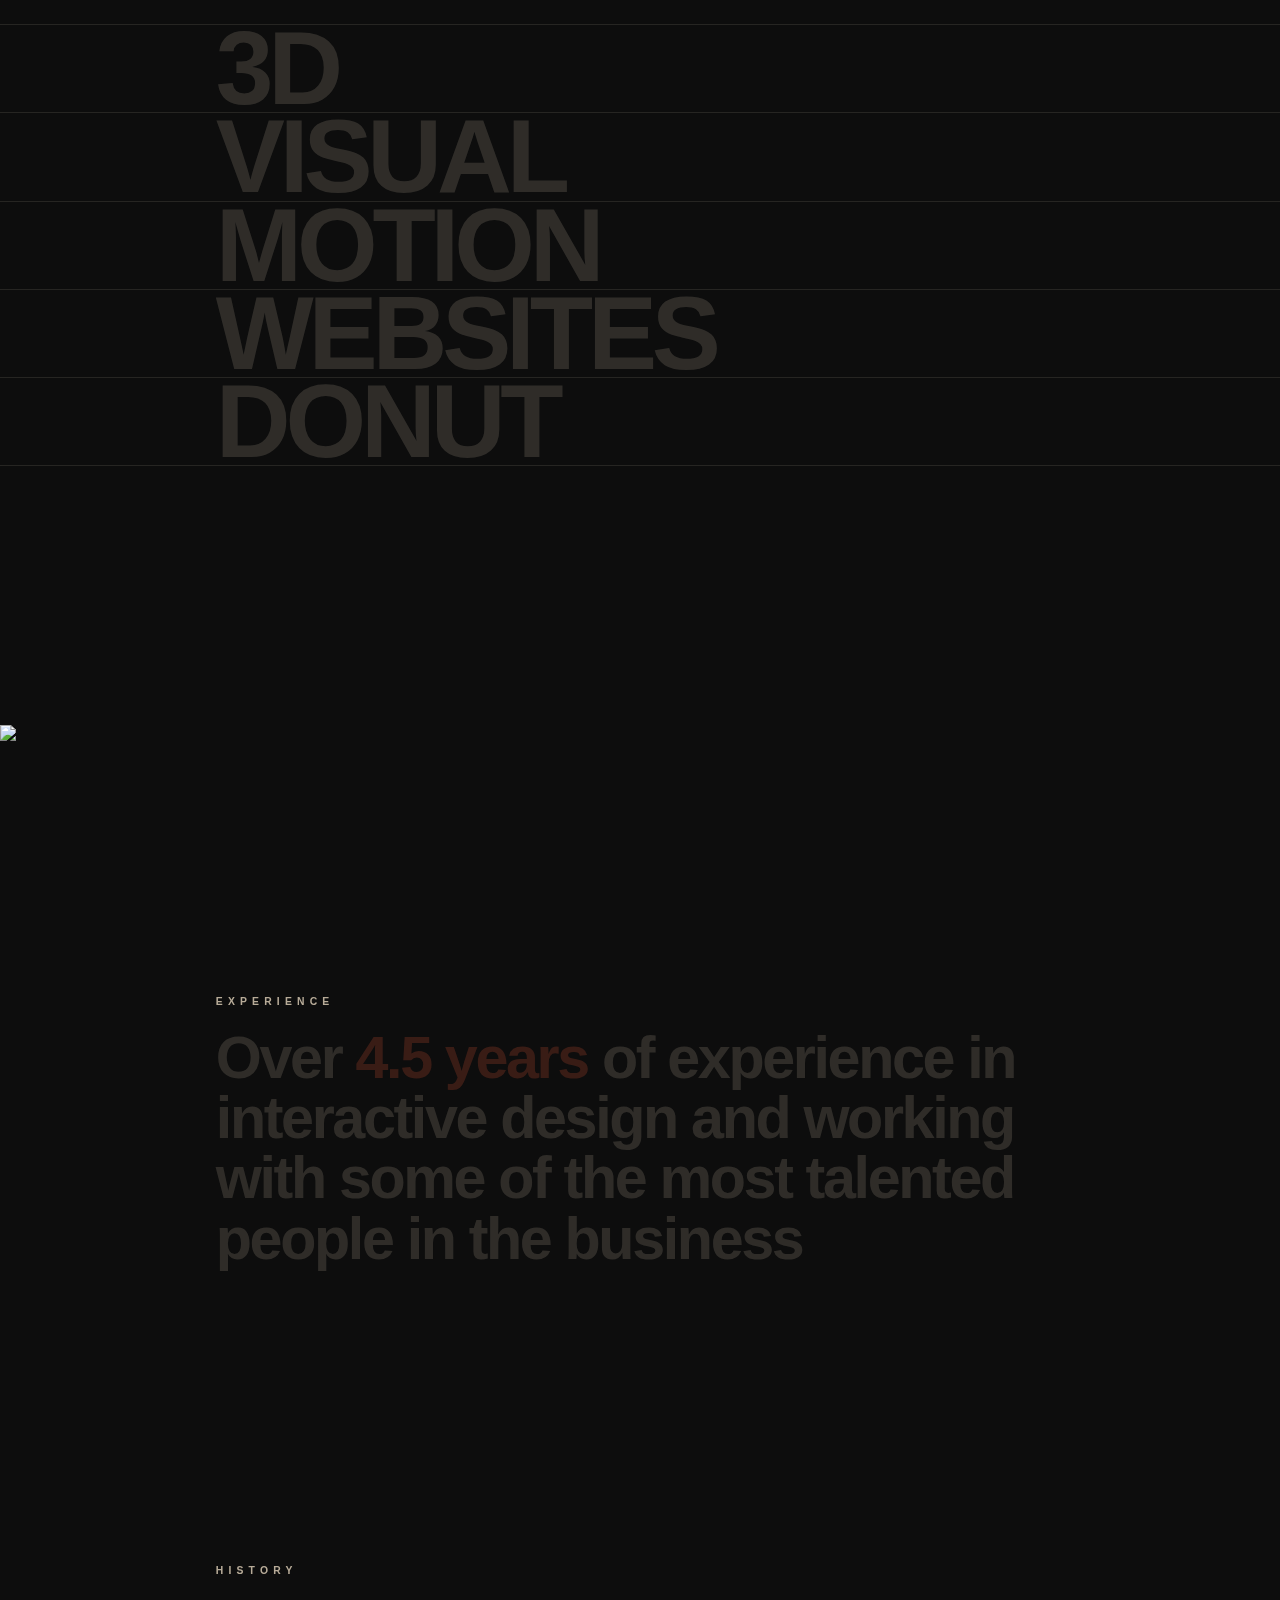
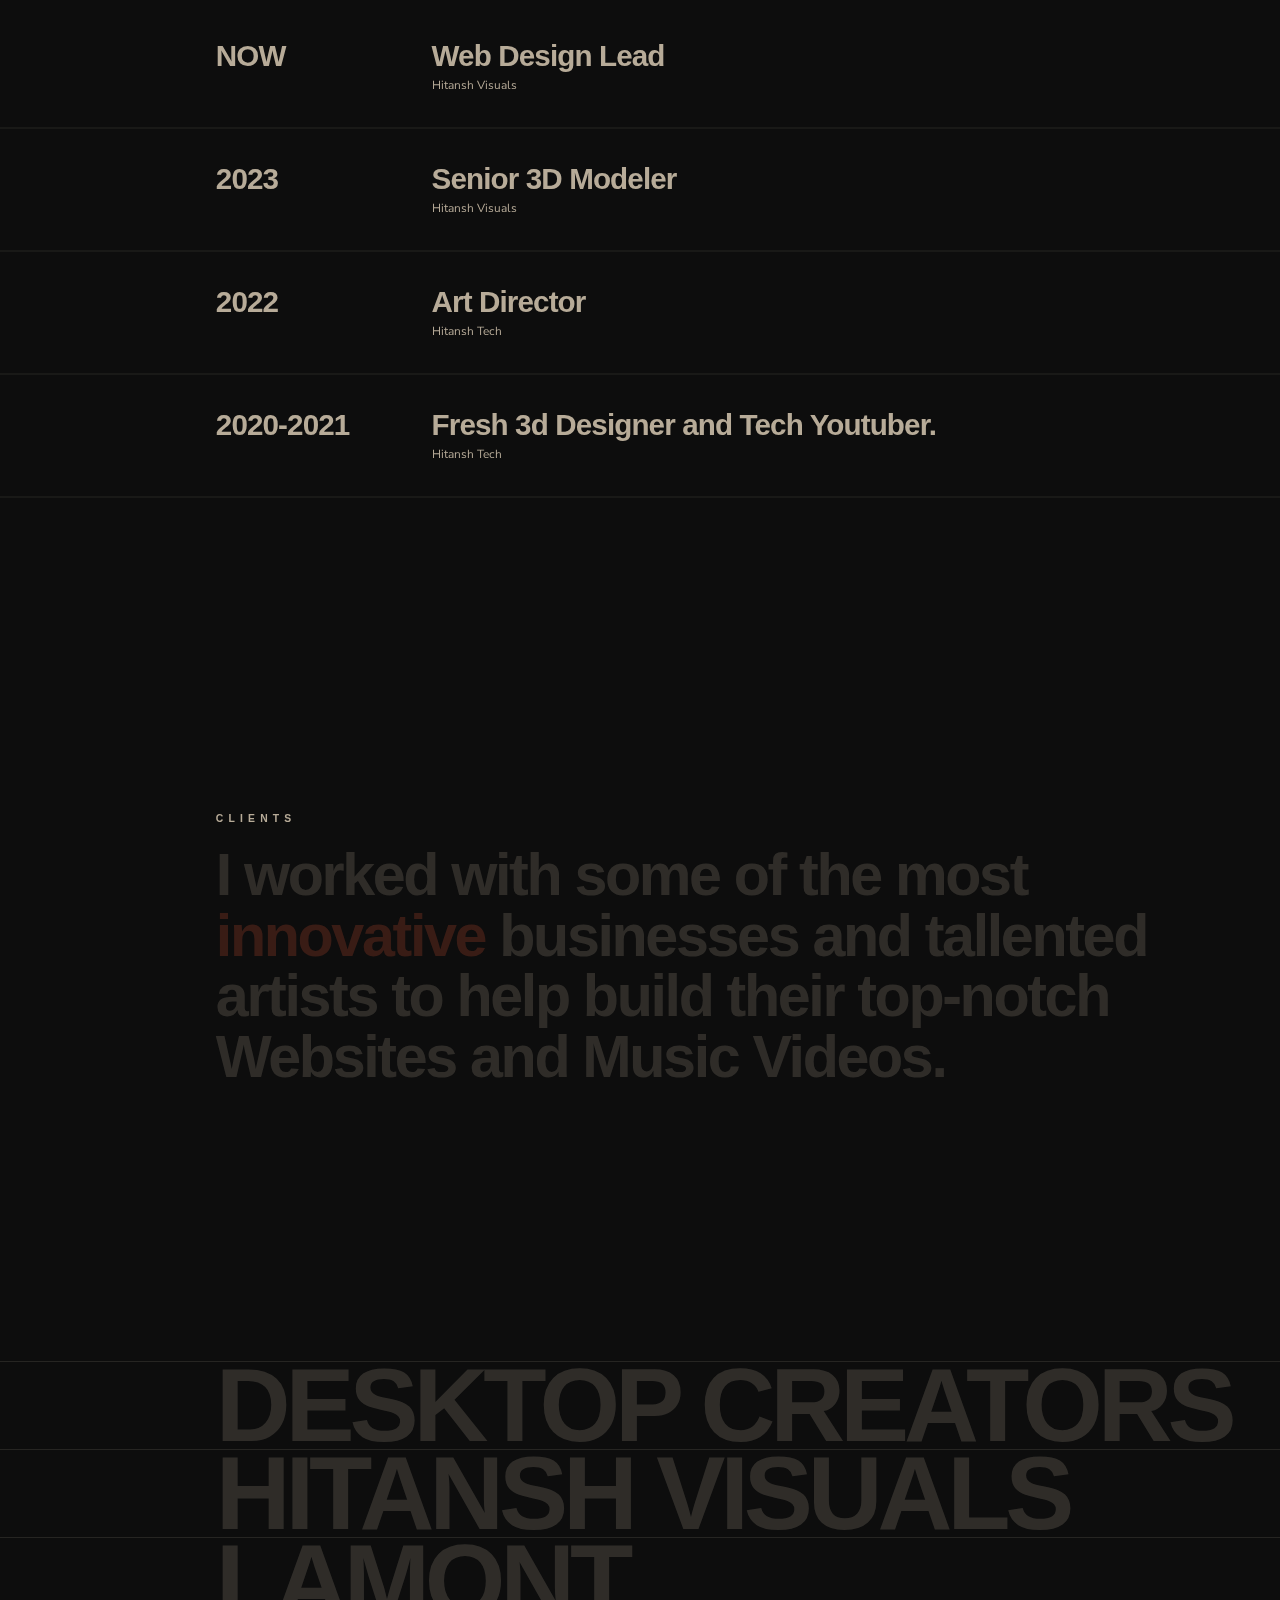
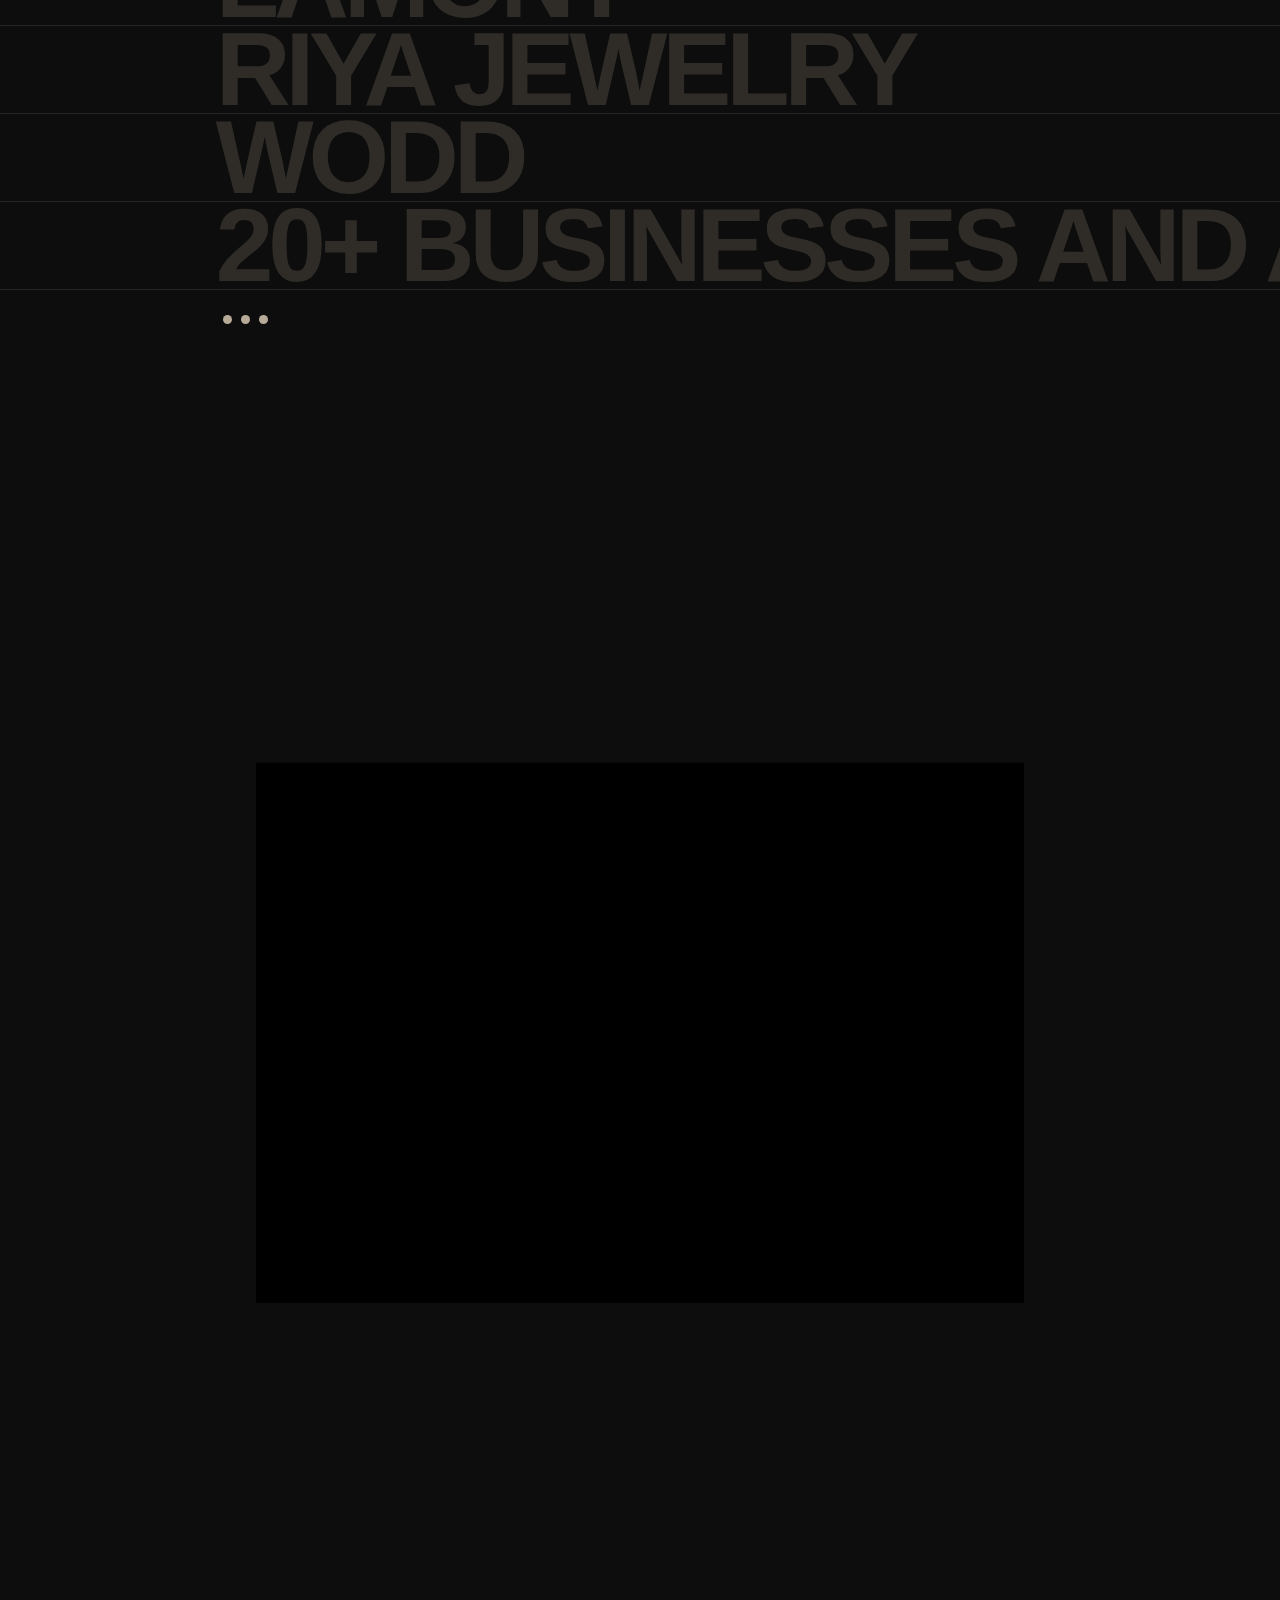
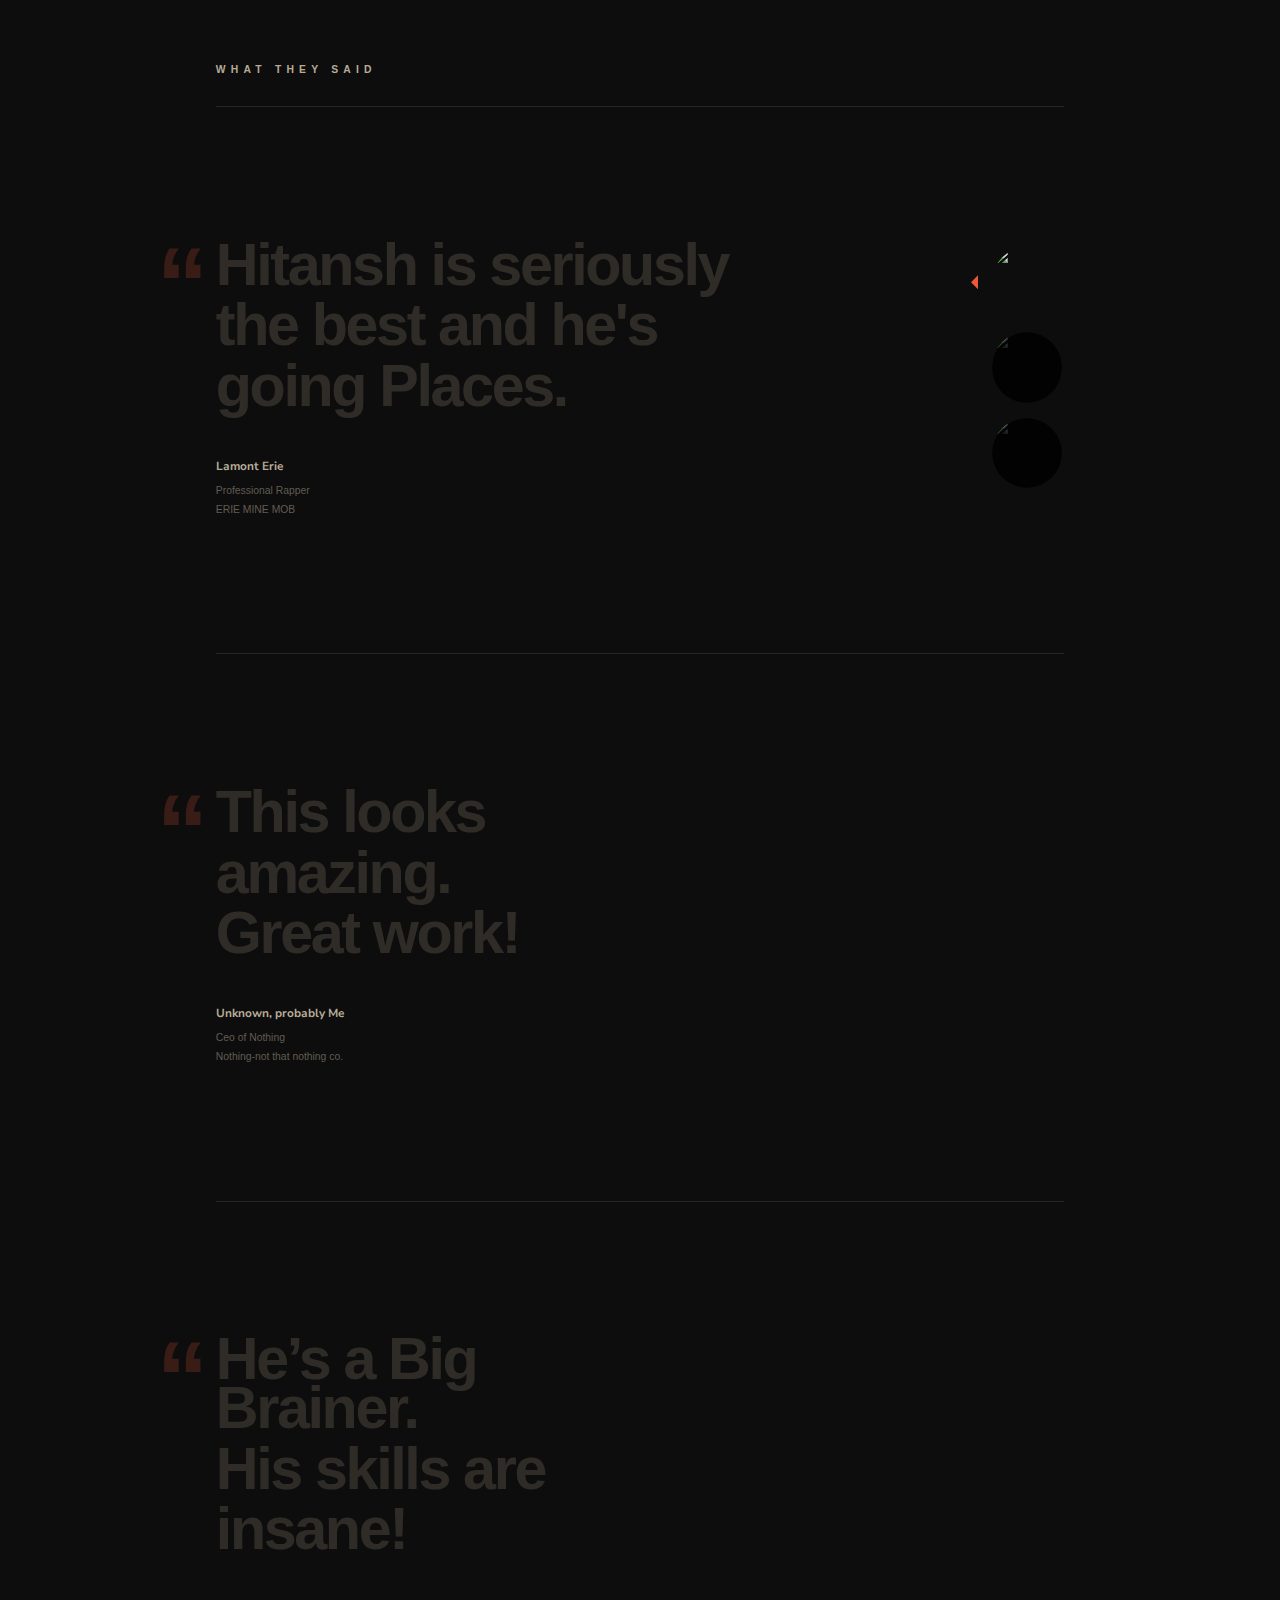
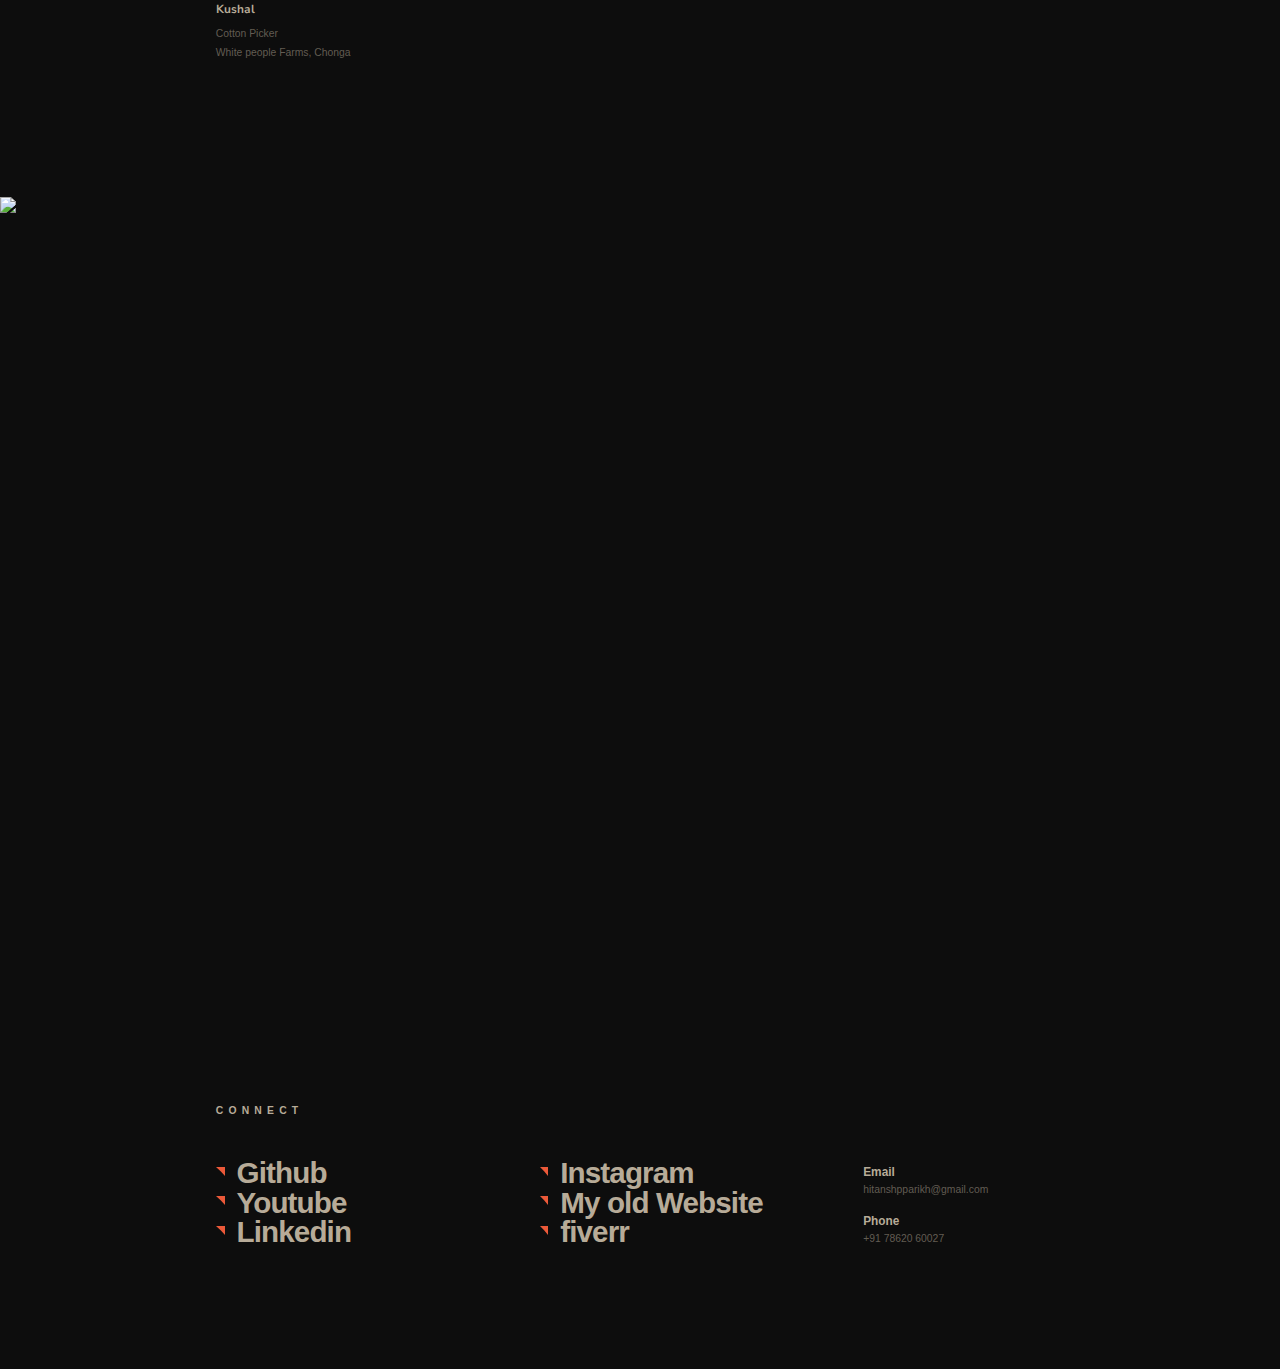
==== commit 9376c51b: "Update index.html" ====
--- a/index.html
+++ b/index.html
@@ -775,7 +775,7 @@
                     </div>
                     <div style="display: flex; justify-content: center; align-items: center; height: 100%; width: 100%;">
                         <script src="https://static.elfsight.com/platform/platform.js" data-use-service-core defer></script>
-                    <div class="elfsight-app-e6b51cd5-28f6-4d10-a5b6-2c05e66c0787" data-elfsight-app-lazy></div>
+                        <div class="elfsight-app-e6b51cd5-28f6-4d10-a5b6-2c05e66c0787" data-elfsight-app-lazy></div>
                     </div>
                     <div id="contact" class="contact container_content">
                         <div class="row">
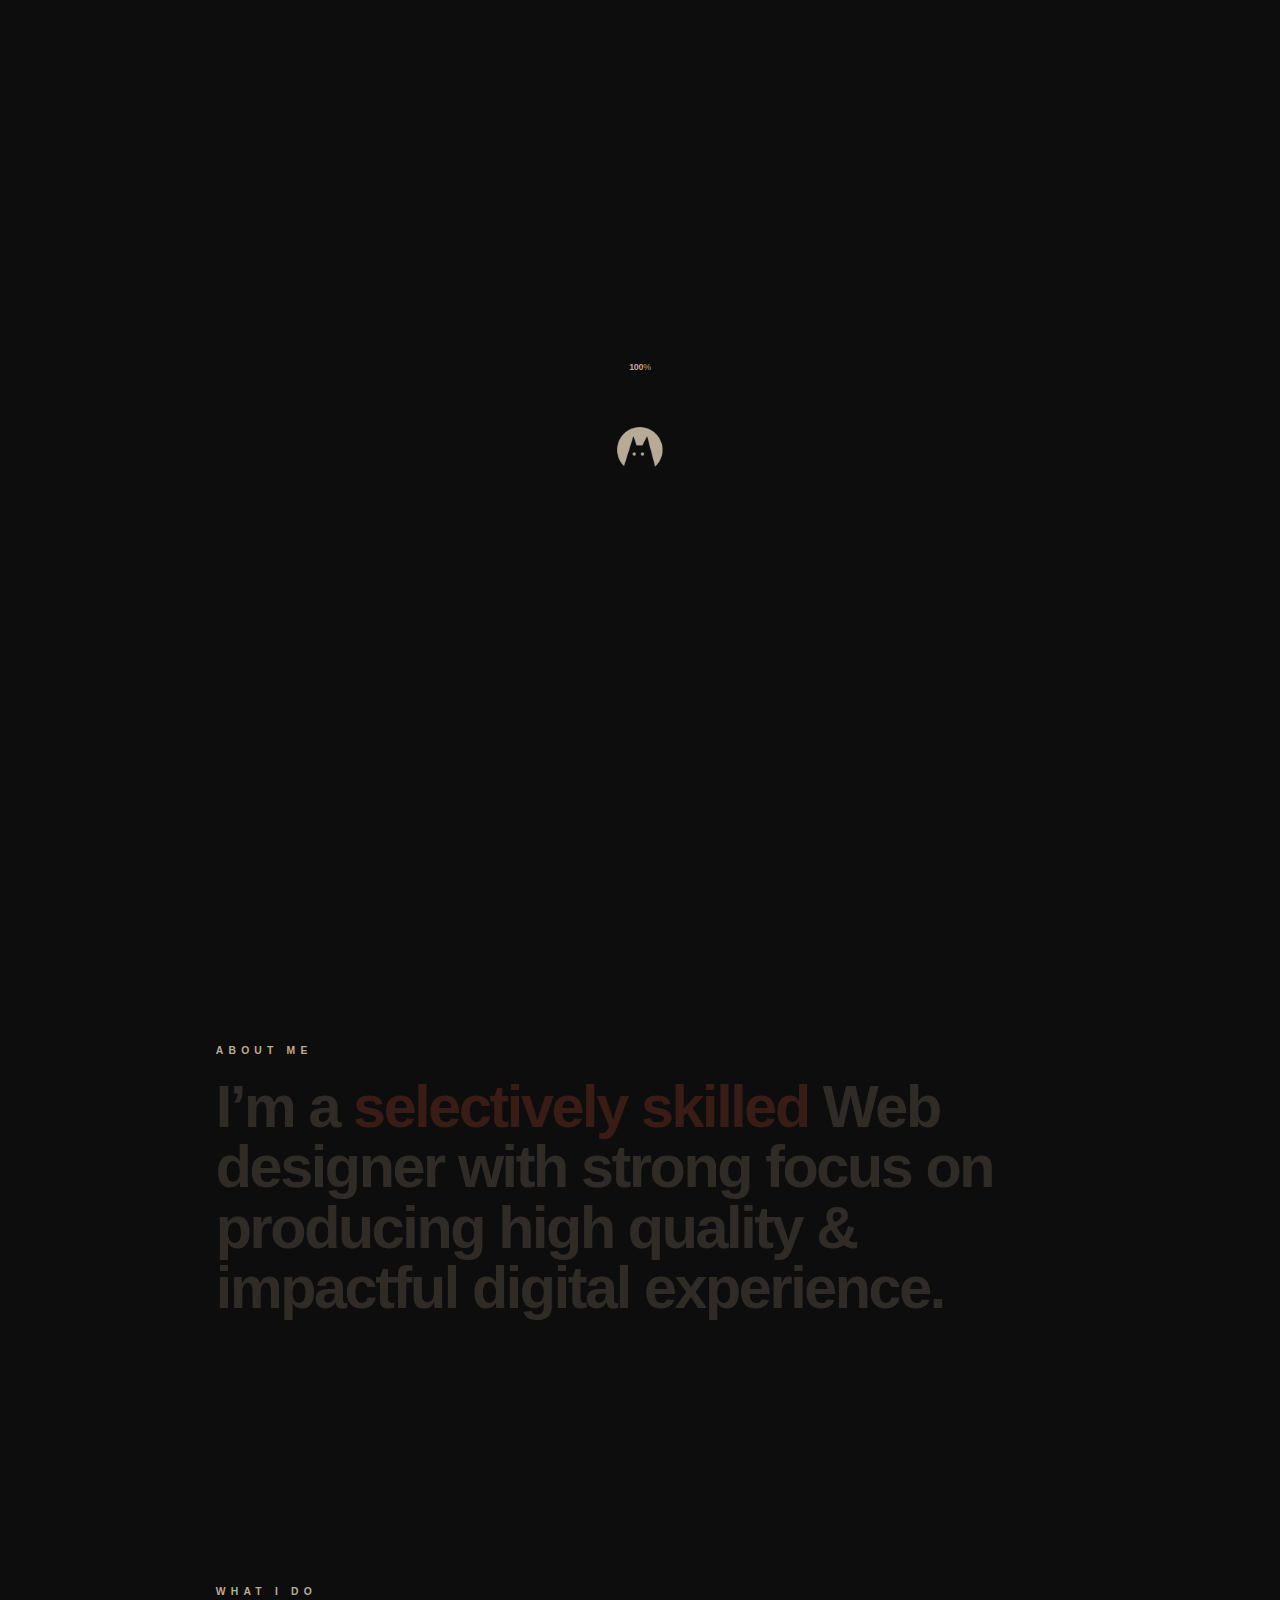
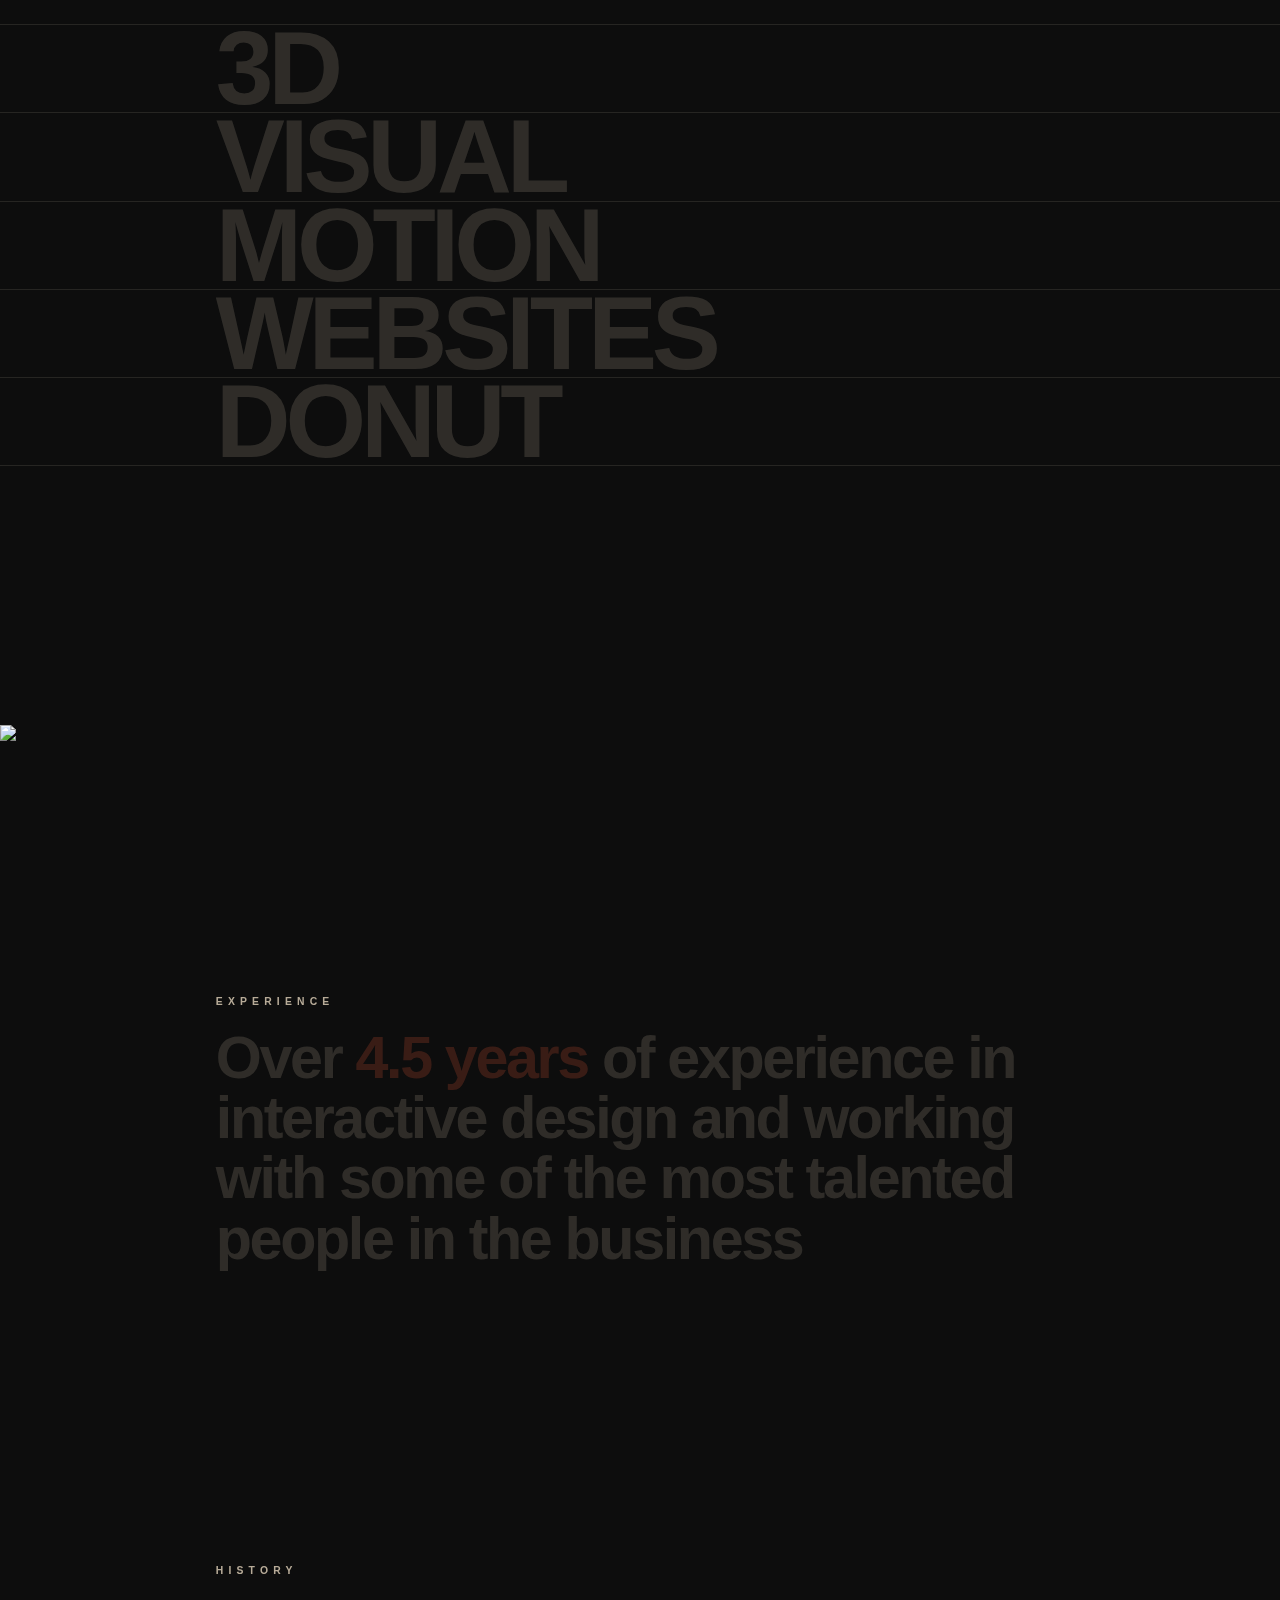
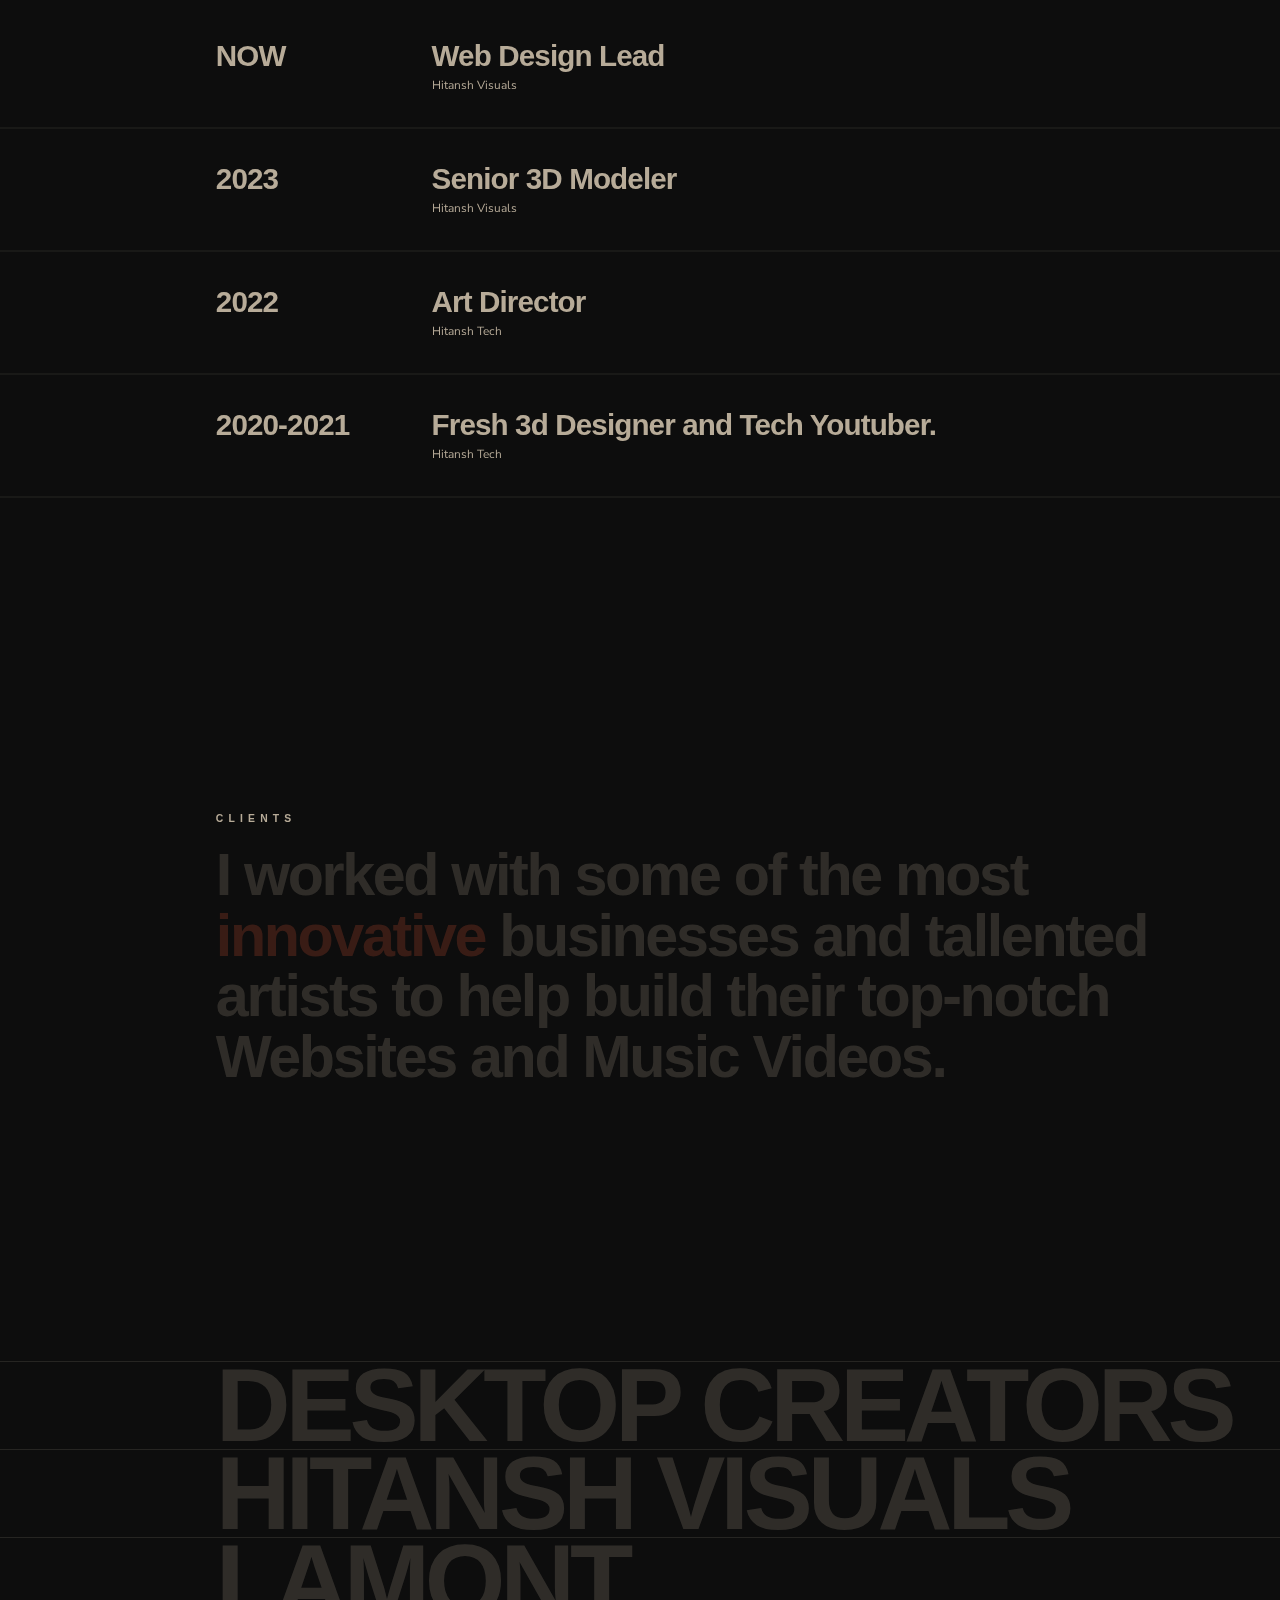
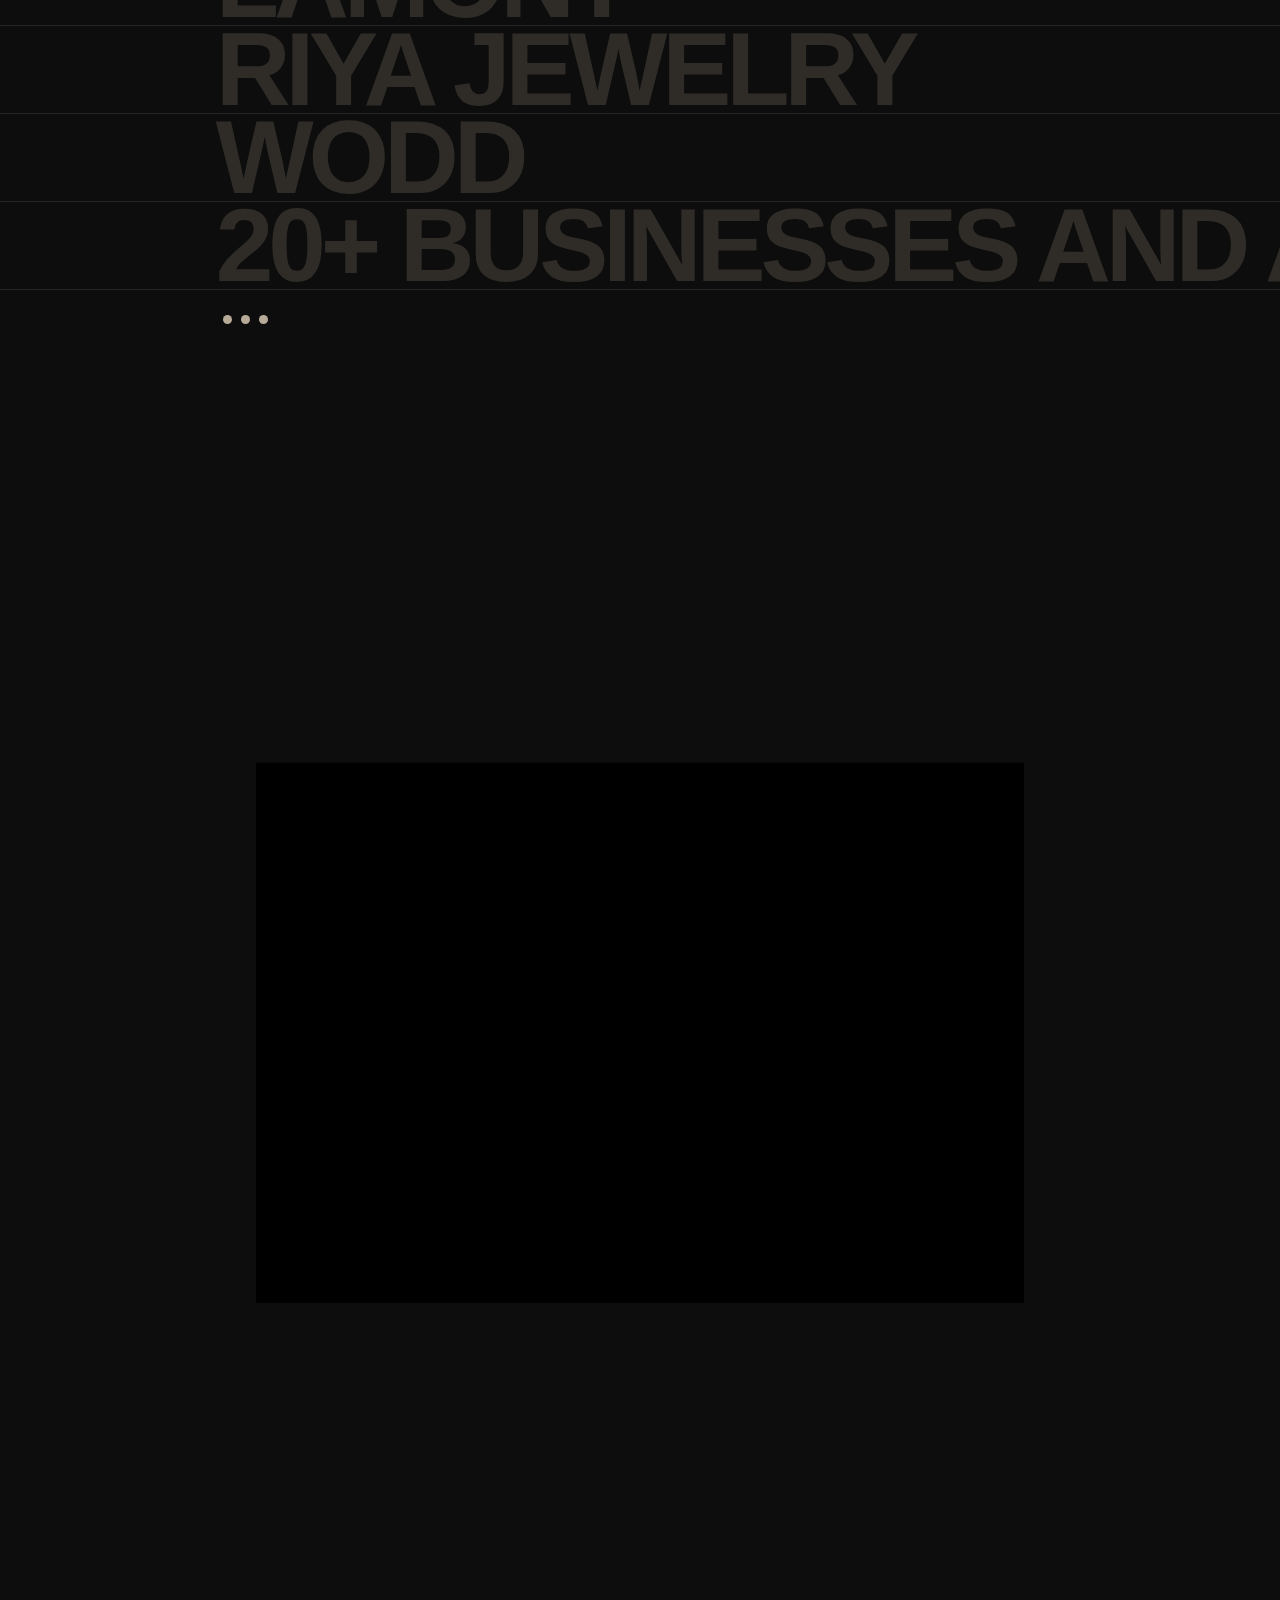
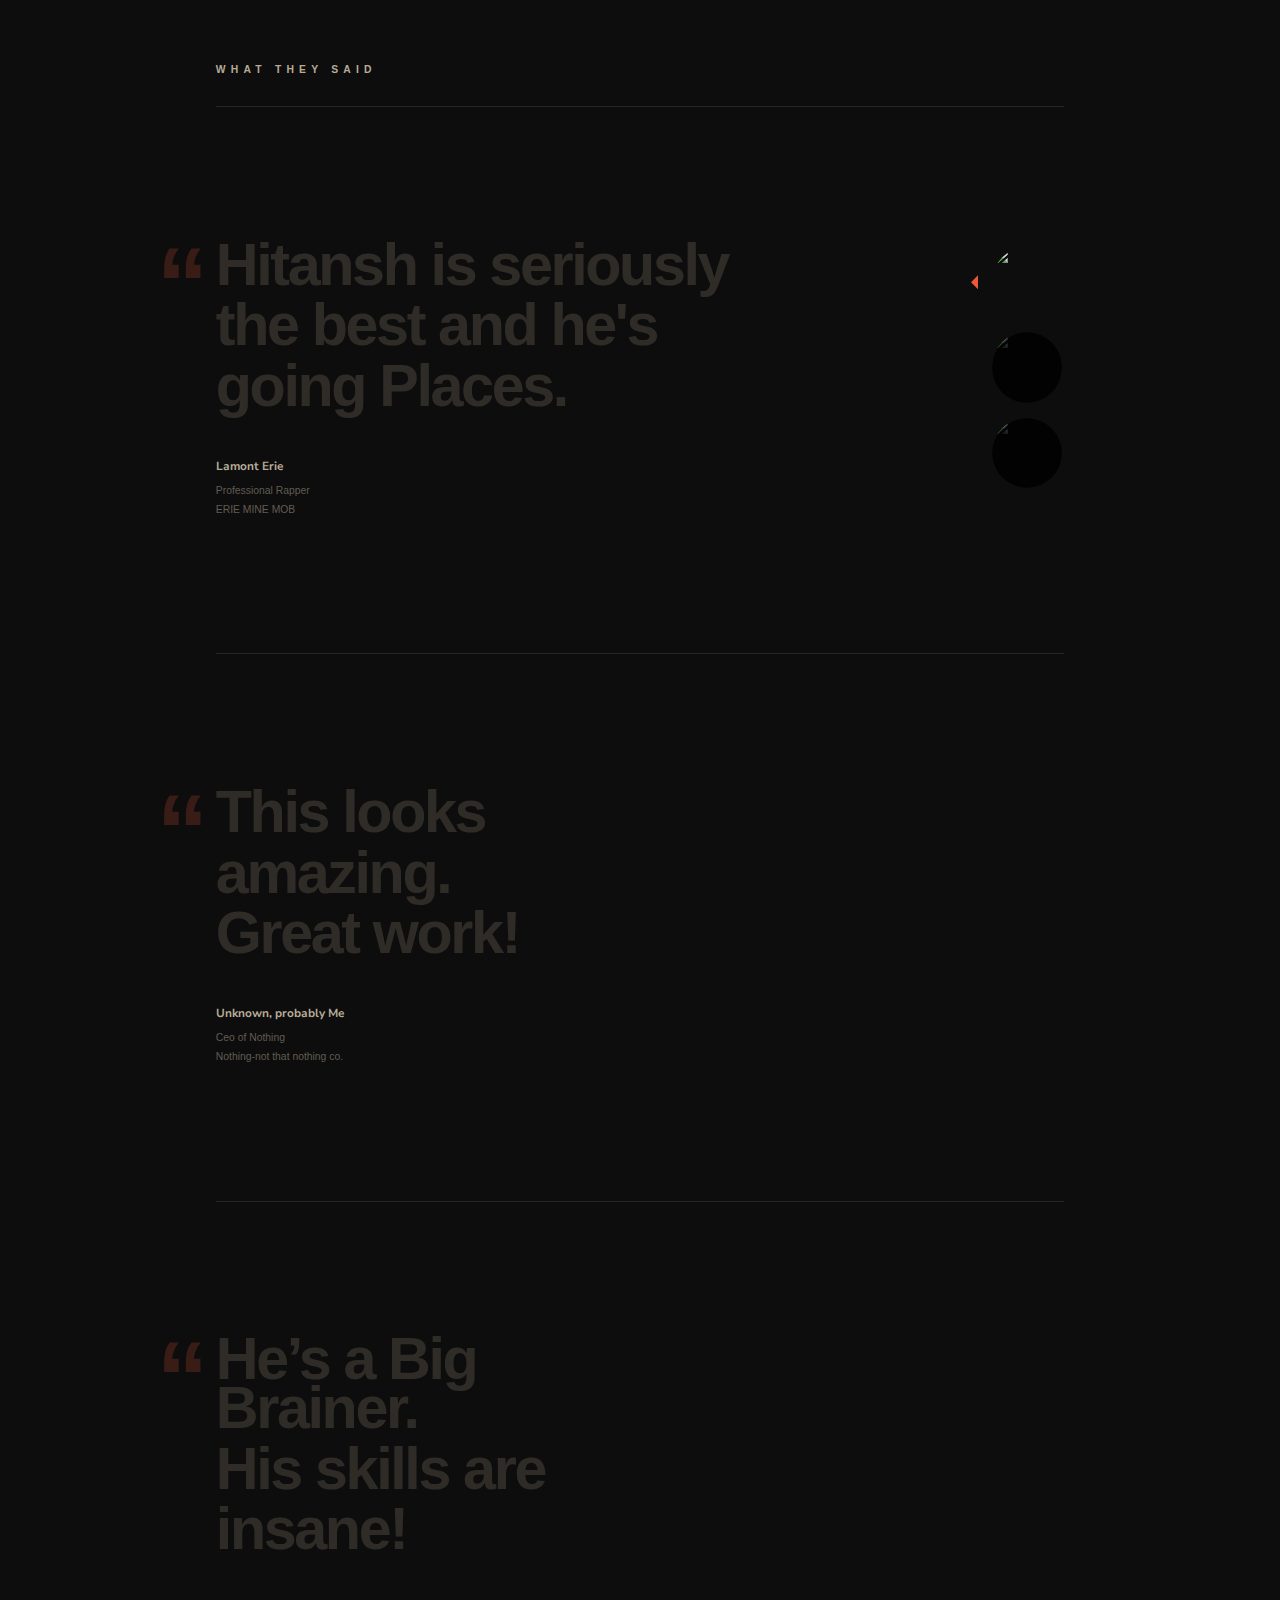
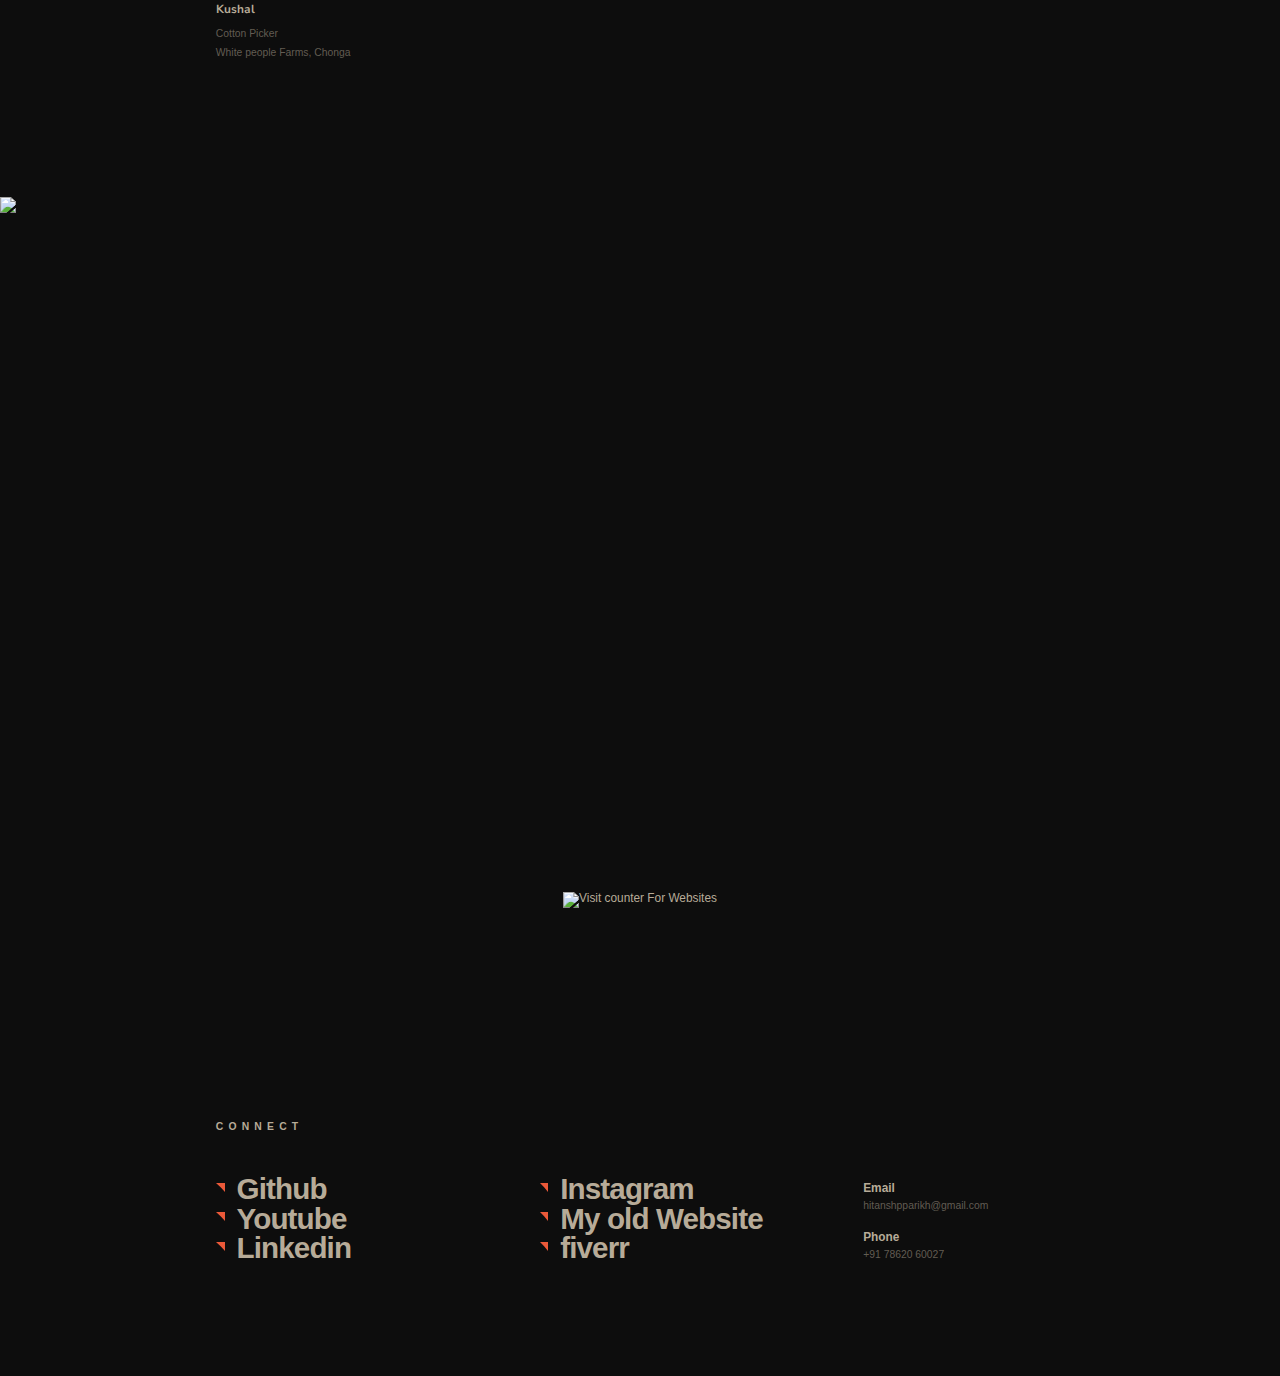
==== commit 767c7804: "Update index.html" ====
--- a/index.html
+++ b/index.html
@@ -777,6 +777,11 @@
                         <script src="https://static.elfsight.com/platform/platform.js" data-use-service-core defer></script>
                         <div class="elfsight-app-e6b51cd5-28f6-4d10-a5b6-2c05e66c0787" data-elfsight-app-lazy></div>
                     </div>
+                    <div style="text-align: center;">
+                        <a href="https://www.hitwebcounter.com" target="_blank">
+                            <img src="https://hitwebcounter.com/counter/counter.php?page=15765928&style=0038&nbdigits=6&type=page&initCount=13677" title="Counter Widget" alt="Visit counter For Websites" border="0" />
+                        </a>
+                    </div>
                     <div id="contact" class="contact container_content">
                         <div class="row">
                             <div class="col-lg-8 col-sm-10 col-12 offset-lg-2 offset-sm-1">
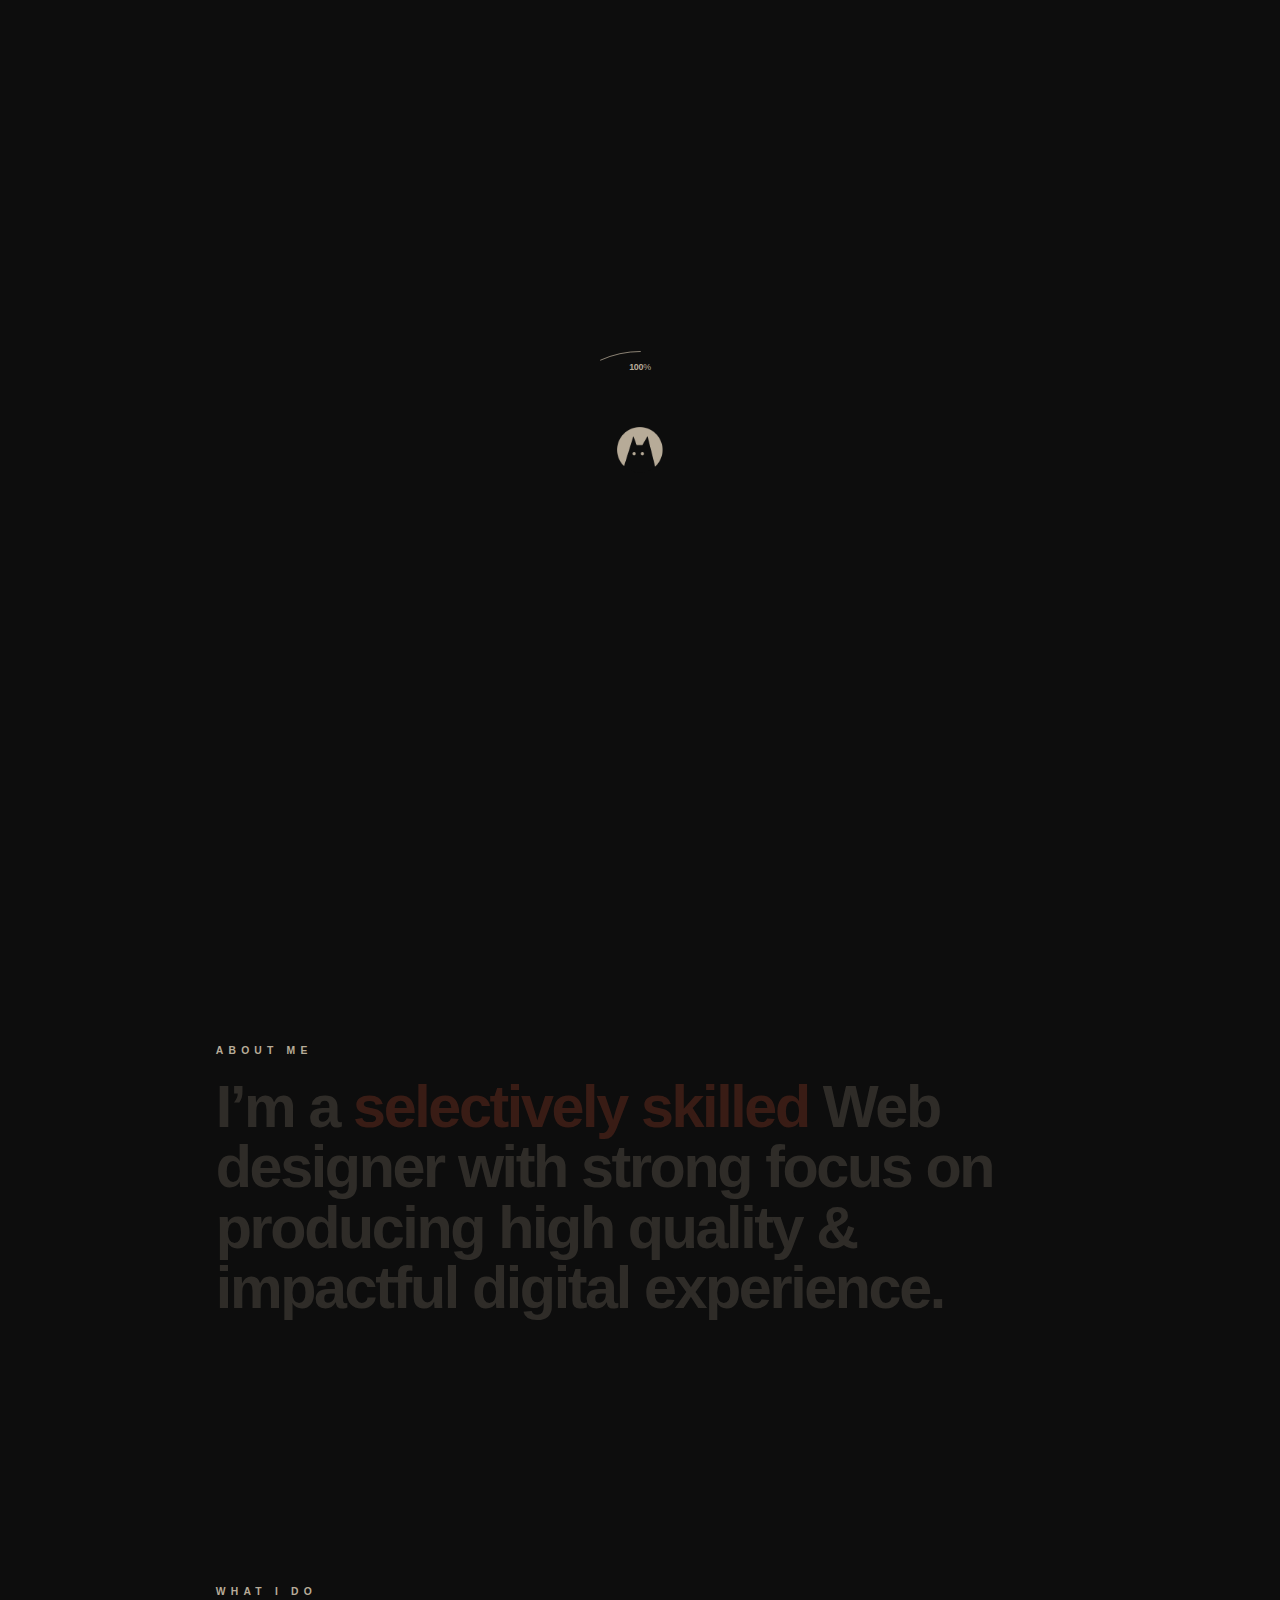
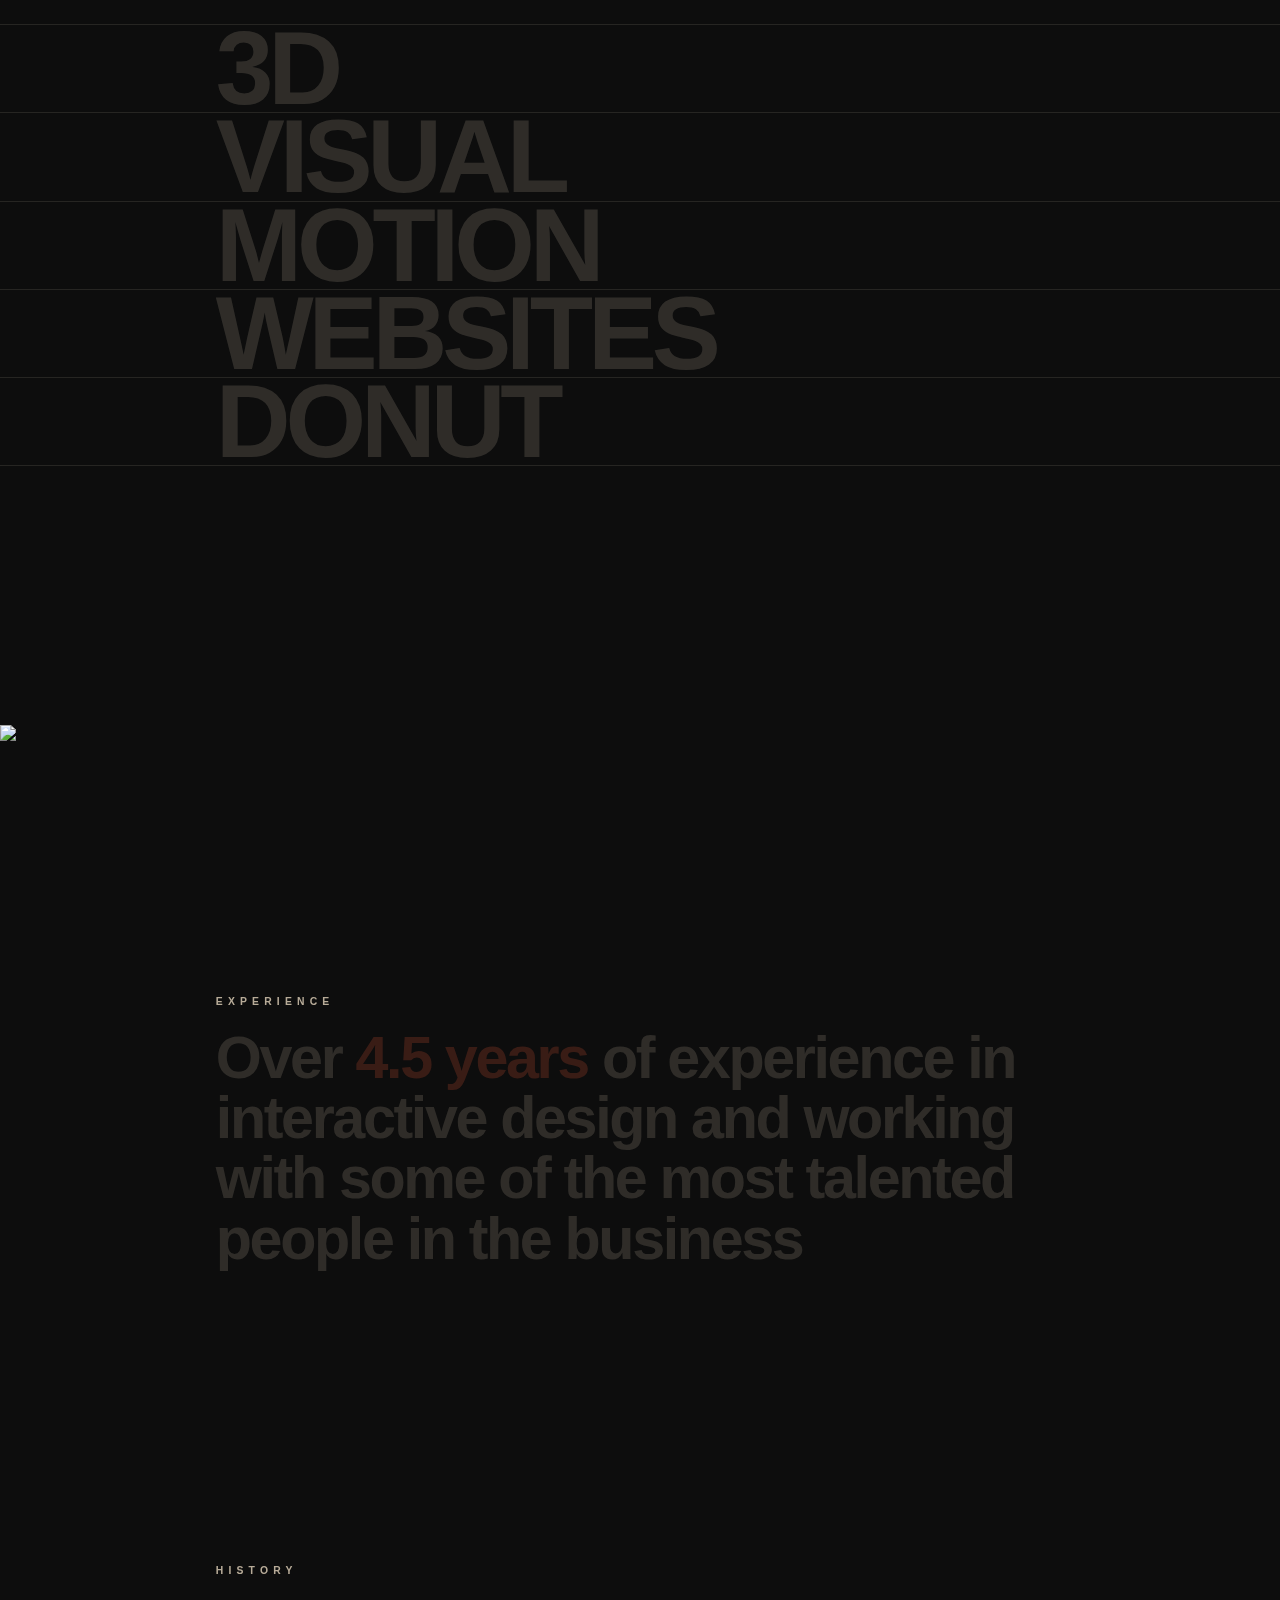
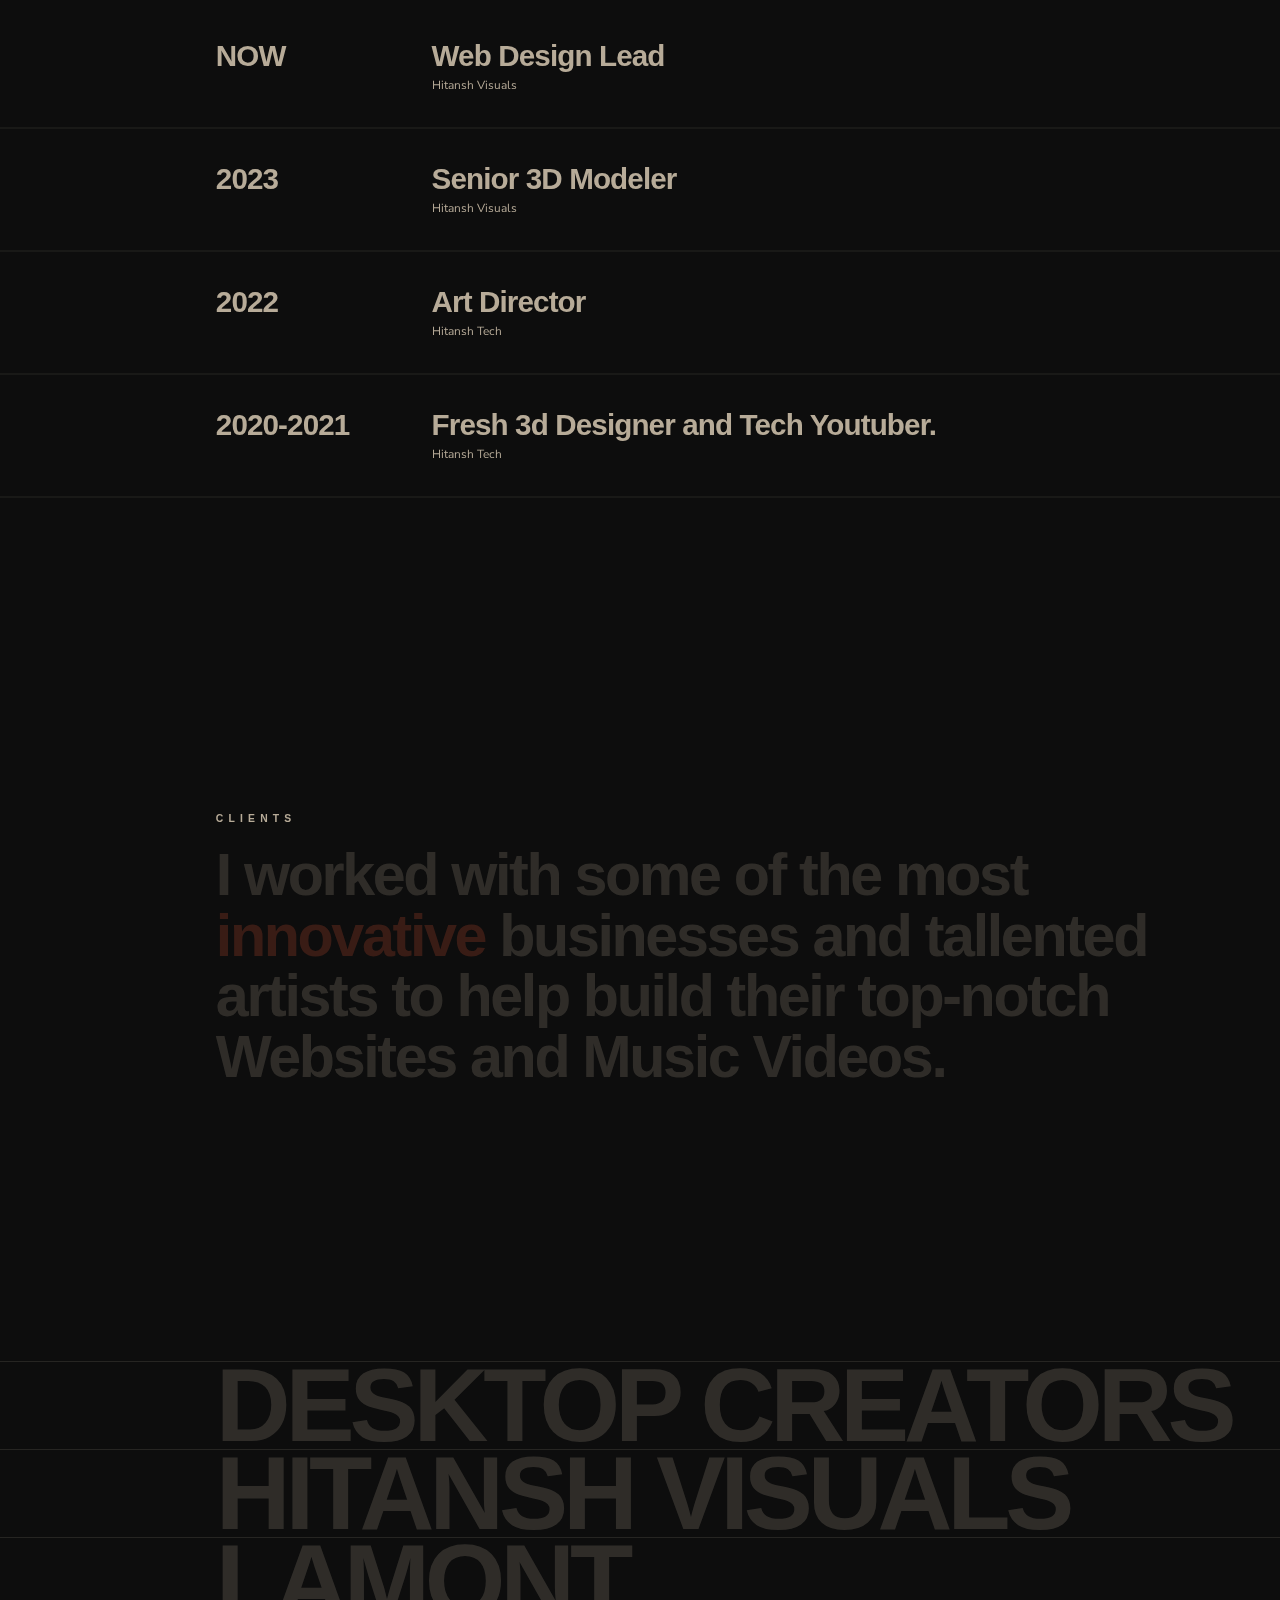
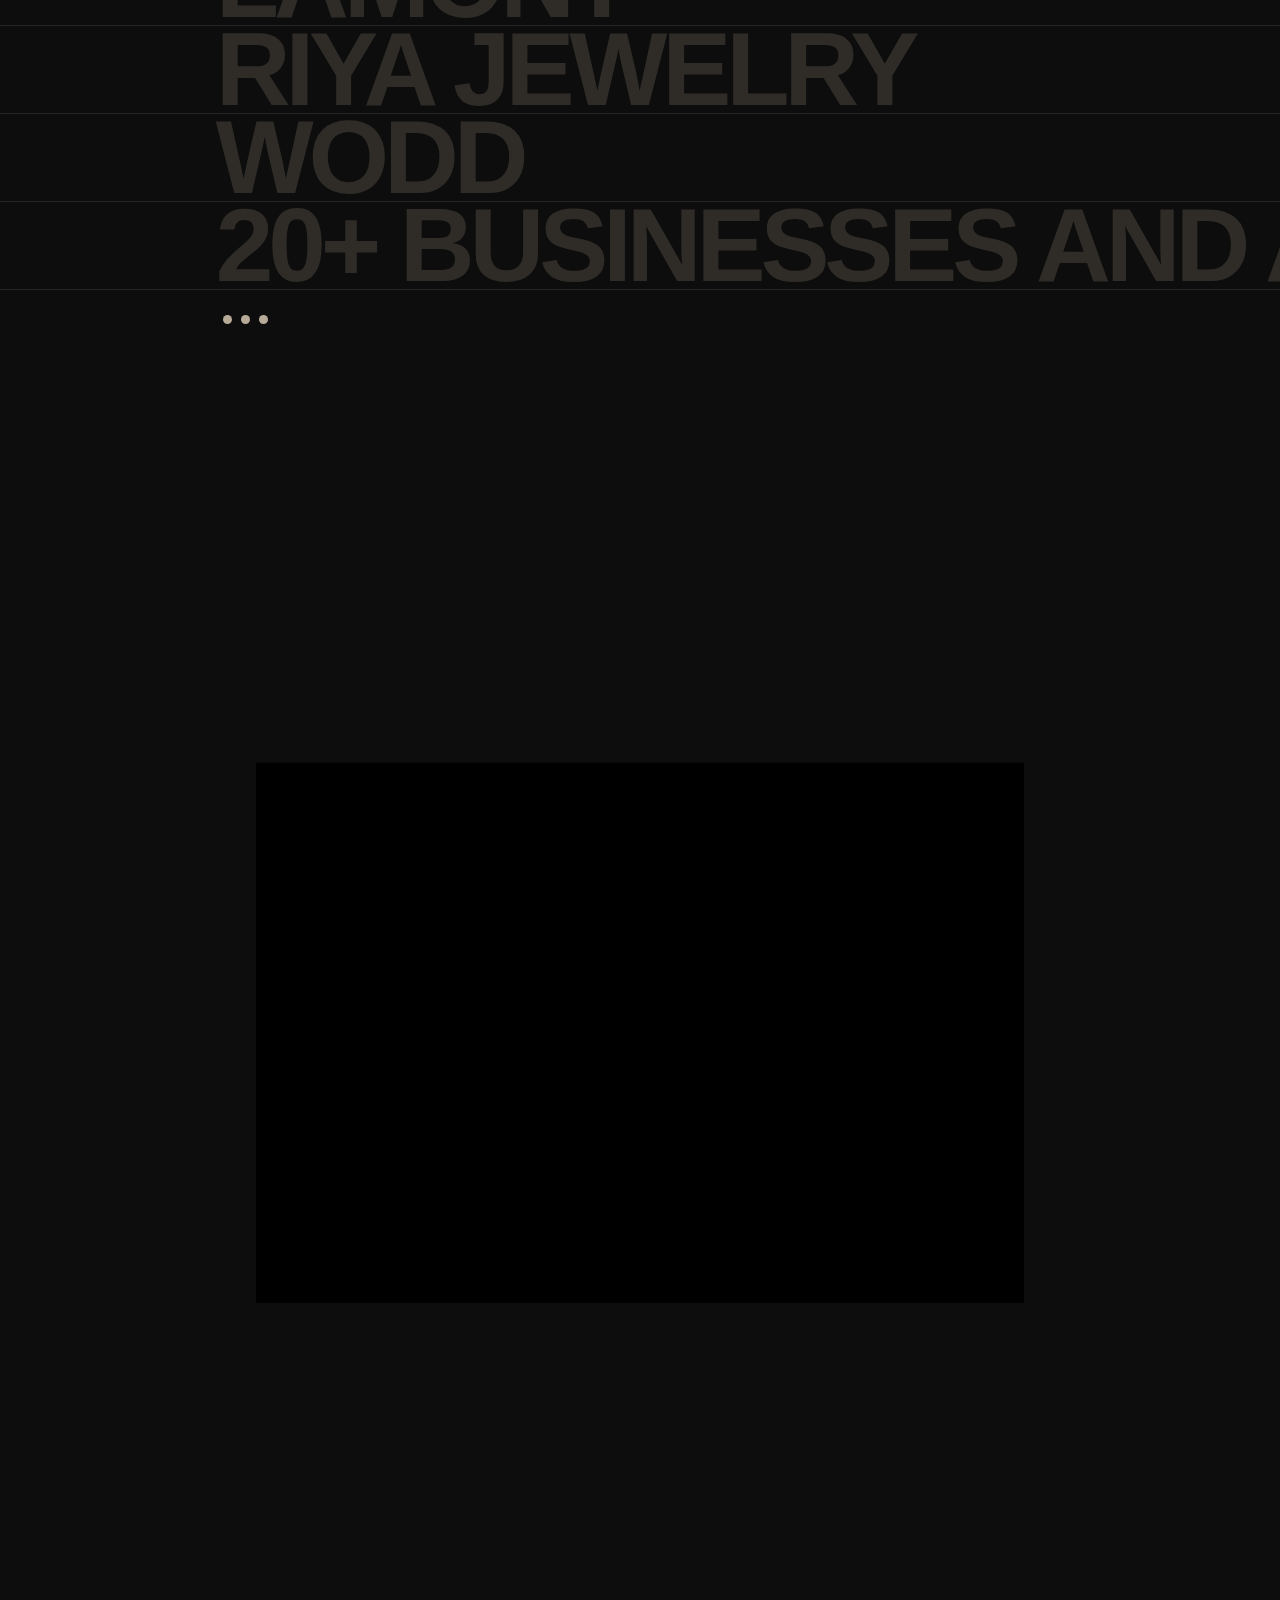
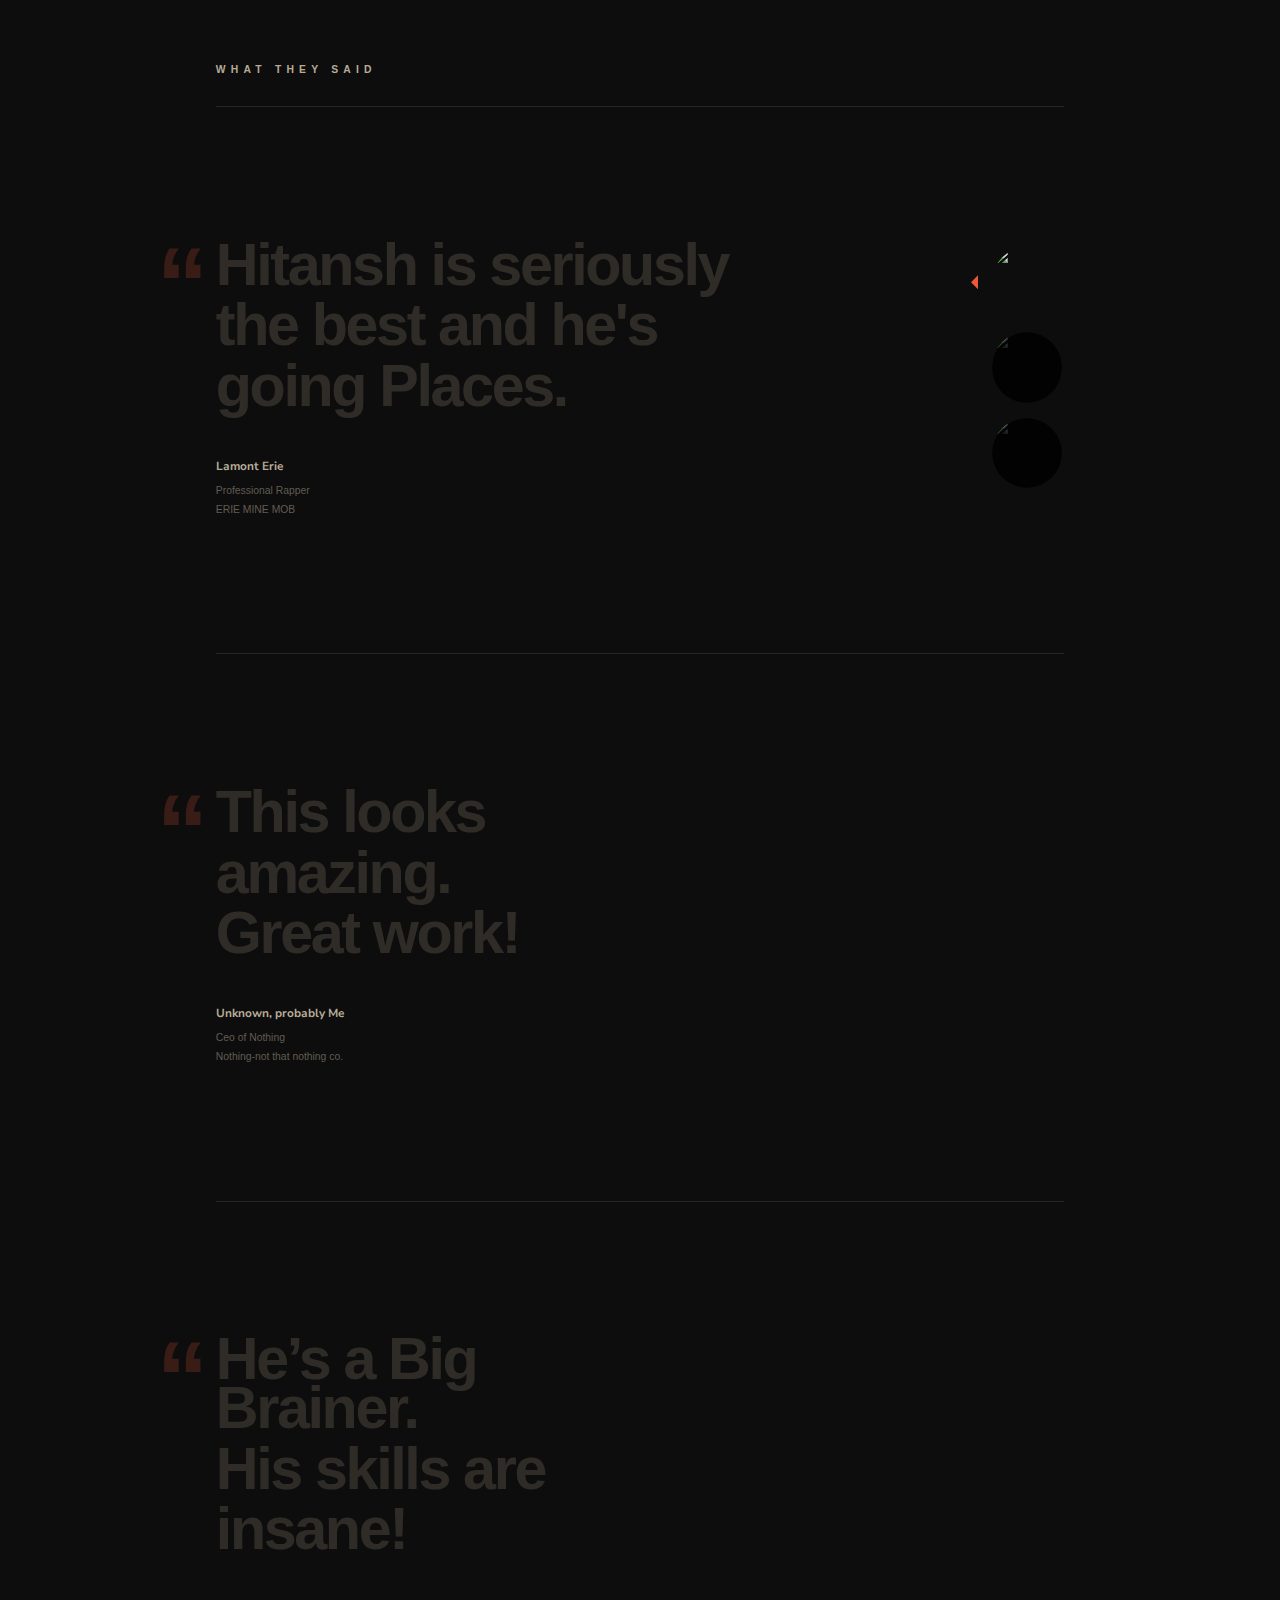
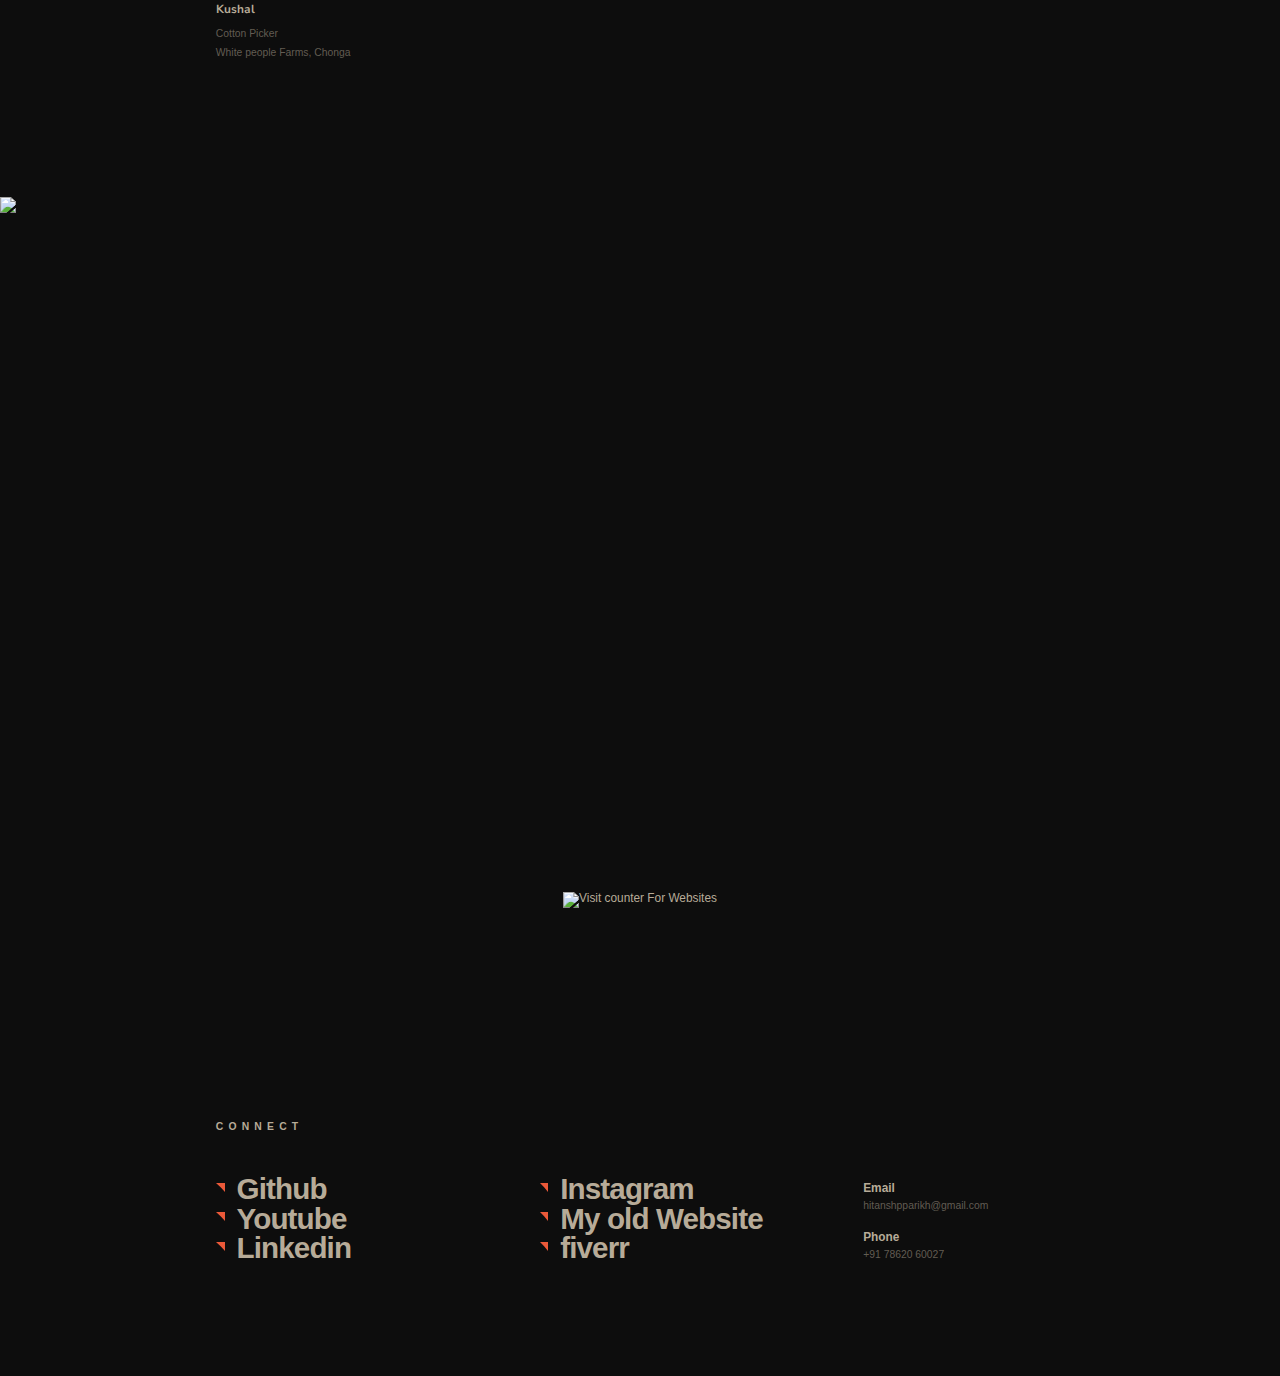
==== commit d978409e: "Update index.html" ====
--- a/index.html
+++ b/index.html
@@ -81,16 +81,13 @@
       display: none;
     }
     </style>
-    <script async src="https://www.googletagmanager.com/gtag/js?id=G-79VFDFP12E"></script>
+    <!-- Google tag (gtag.js) -->
+    <script async src="https://www.googletagmanager.com/gtag/js?id=G-YD206WEWEY"></script>
     <script>
         window.dataLayer = window.dataLayer || [];
-
-        function gtag() {
-            dataLayer.push(arguments);
-        }
+        function gtag(){dataLayer.push(arguments);}
         gtag('js', new Date());
-
-        gtag('config', 'G-79VFDFP12E');
+        gtag('config', 'G-YD206WEWEY');
     </script>
     <script defer="defer" src="vendor.bundle.js?v=1.0.0.3"></script>
     <script defer="defer" src="app.bundle.js?v=1.0.0.3"></script>
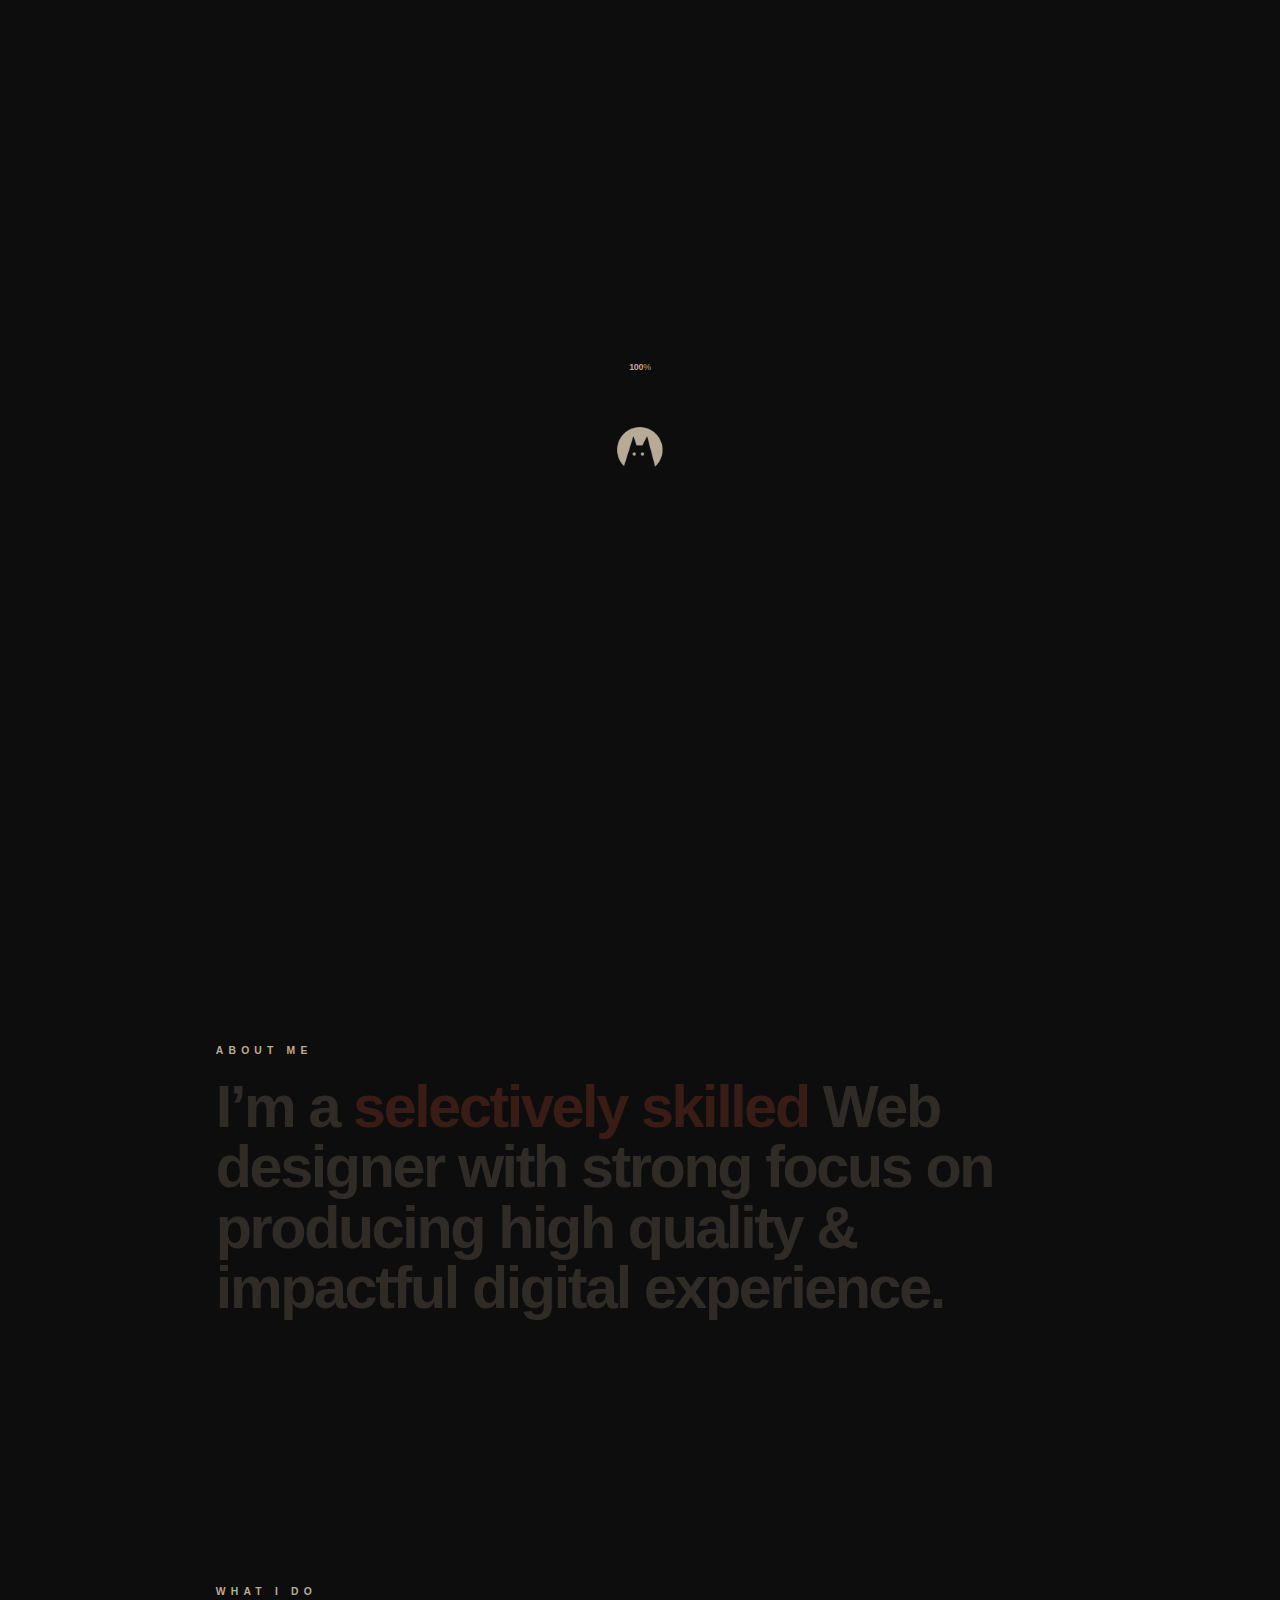
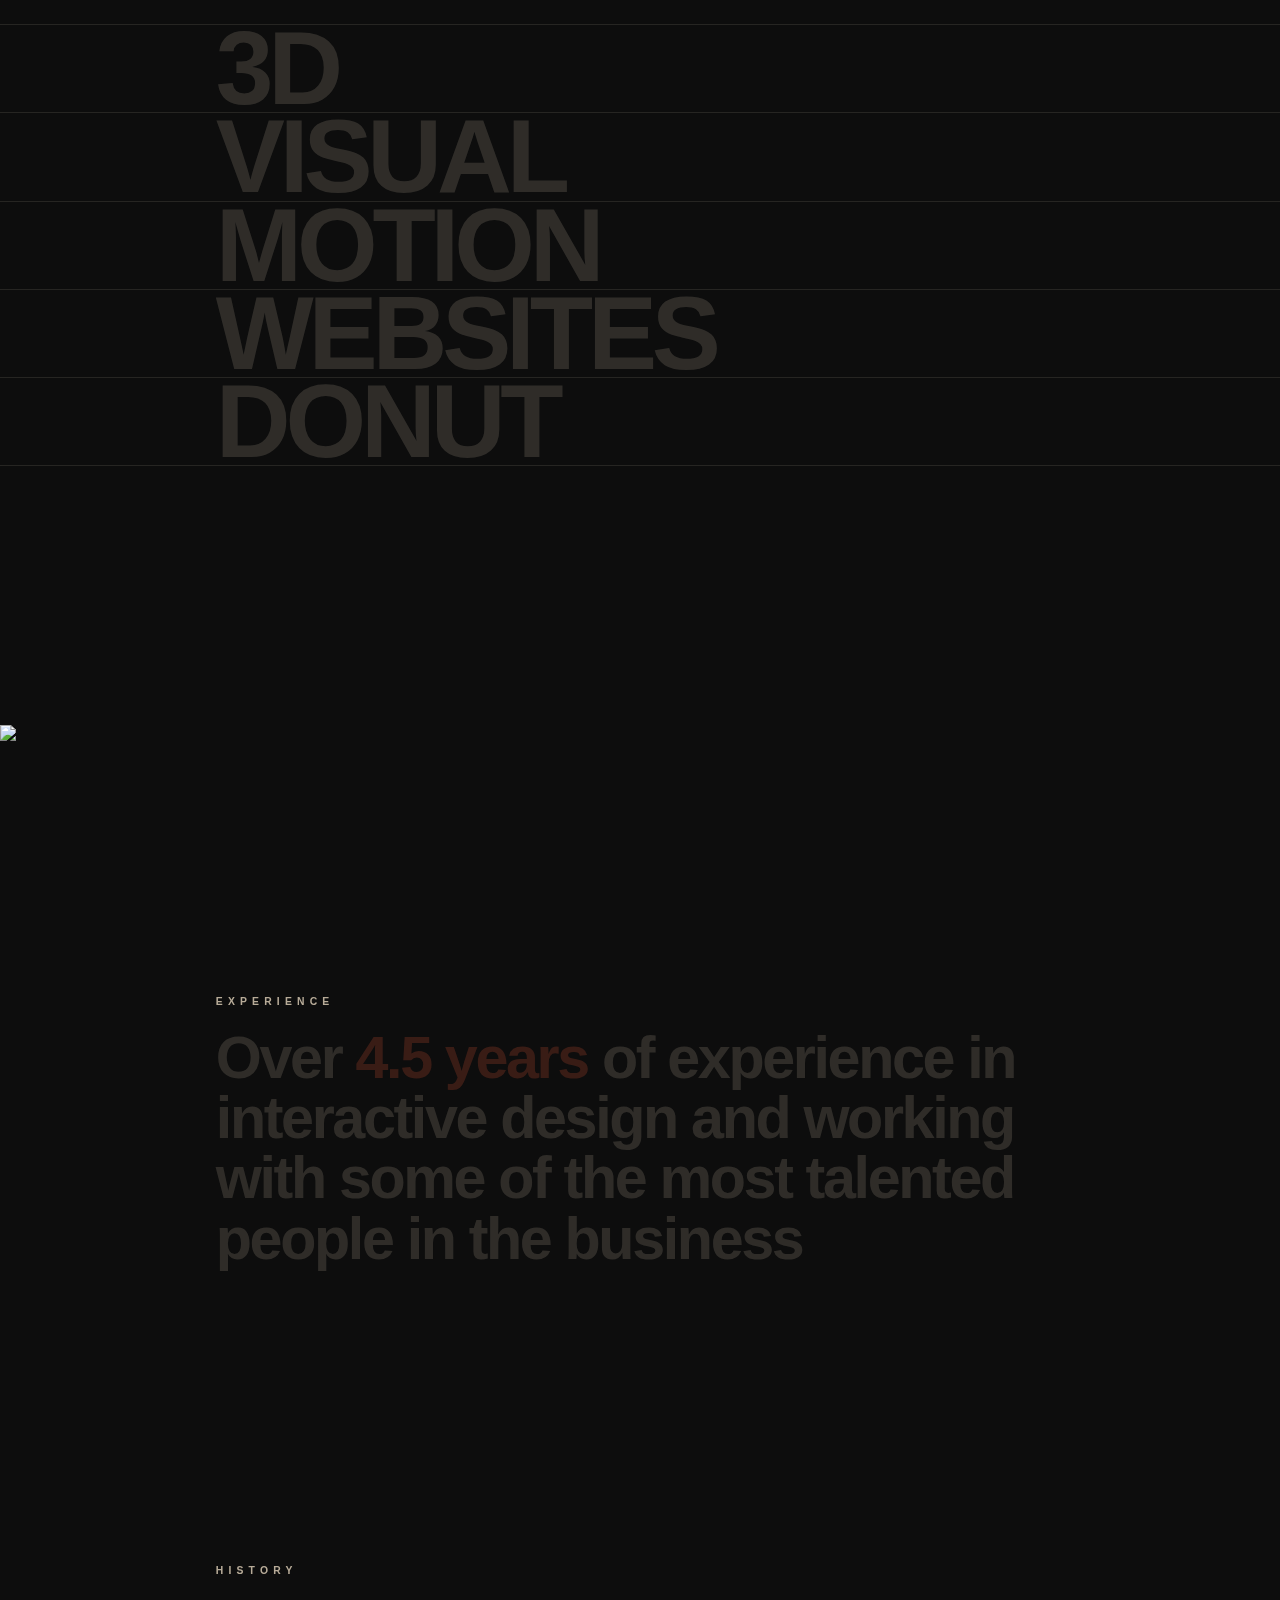
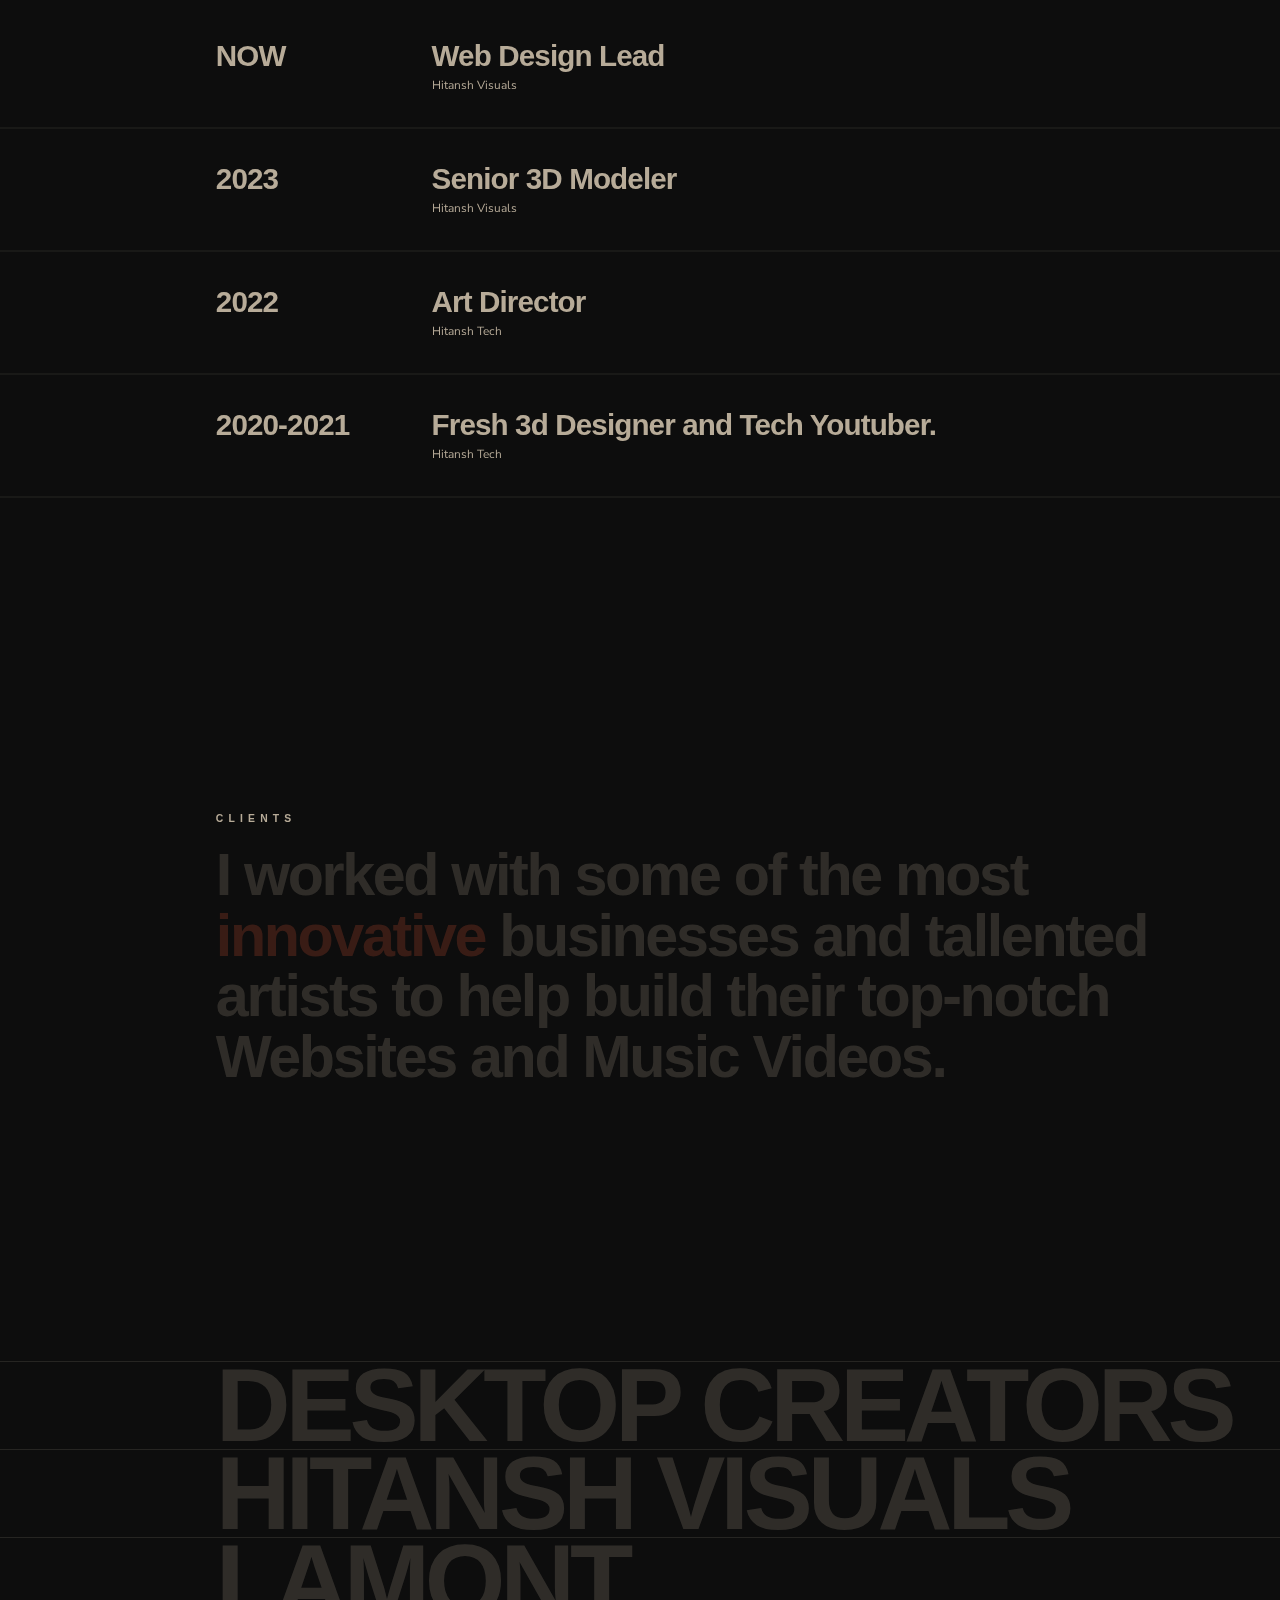
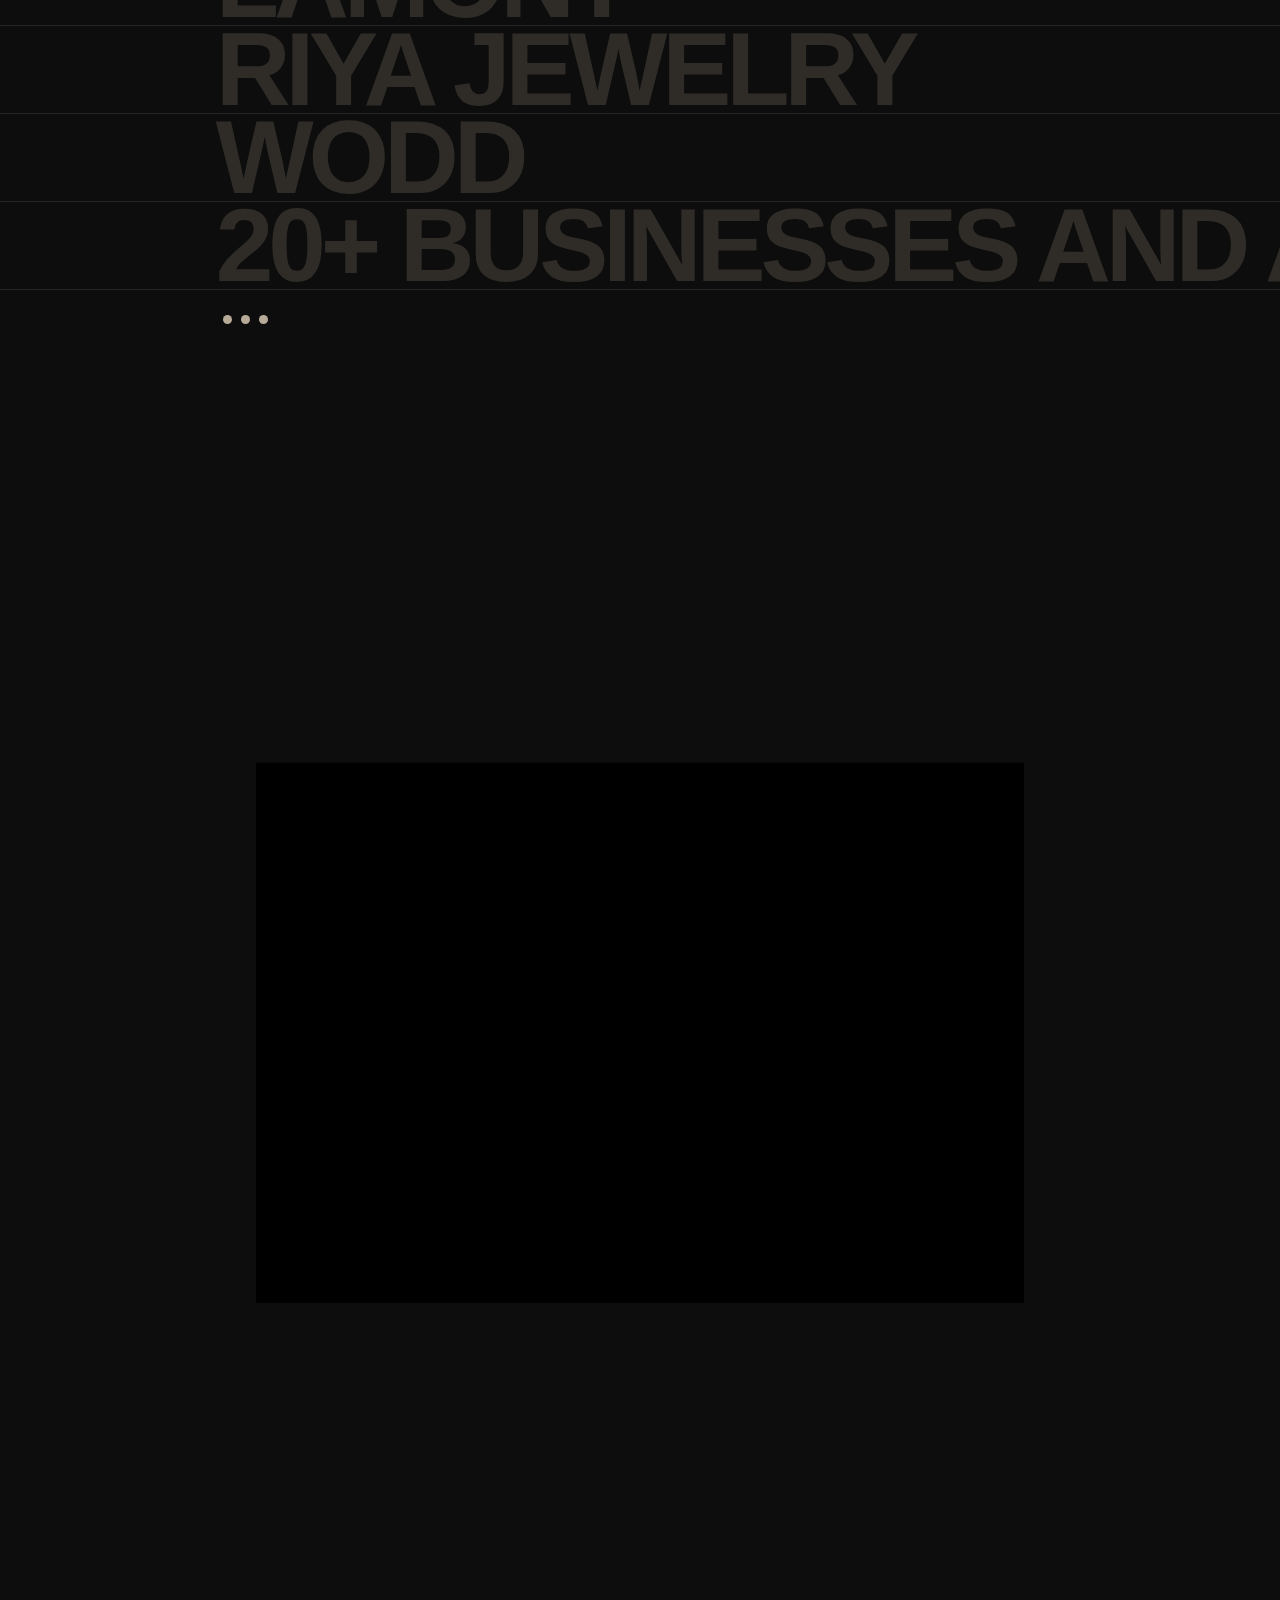
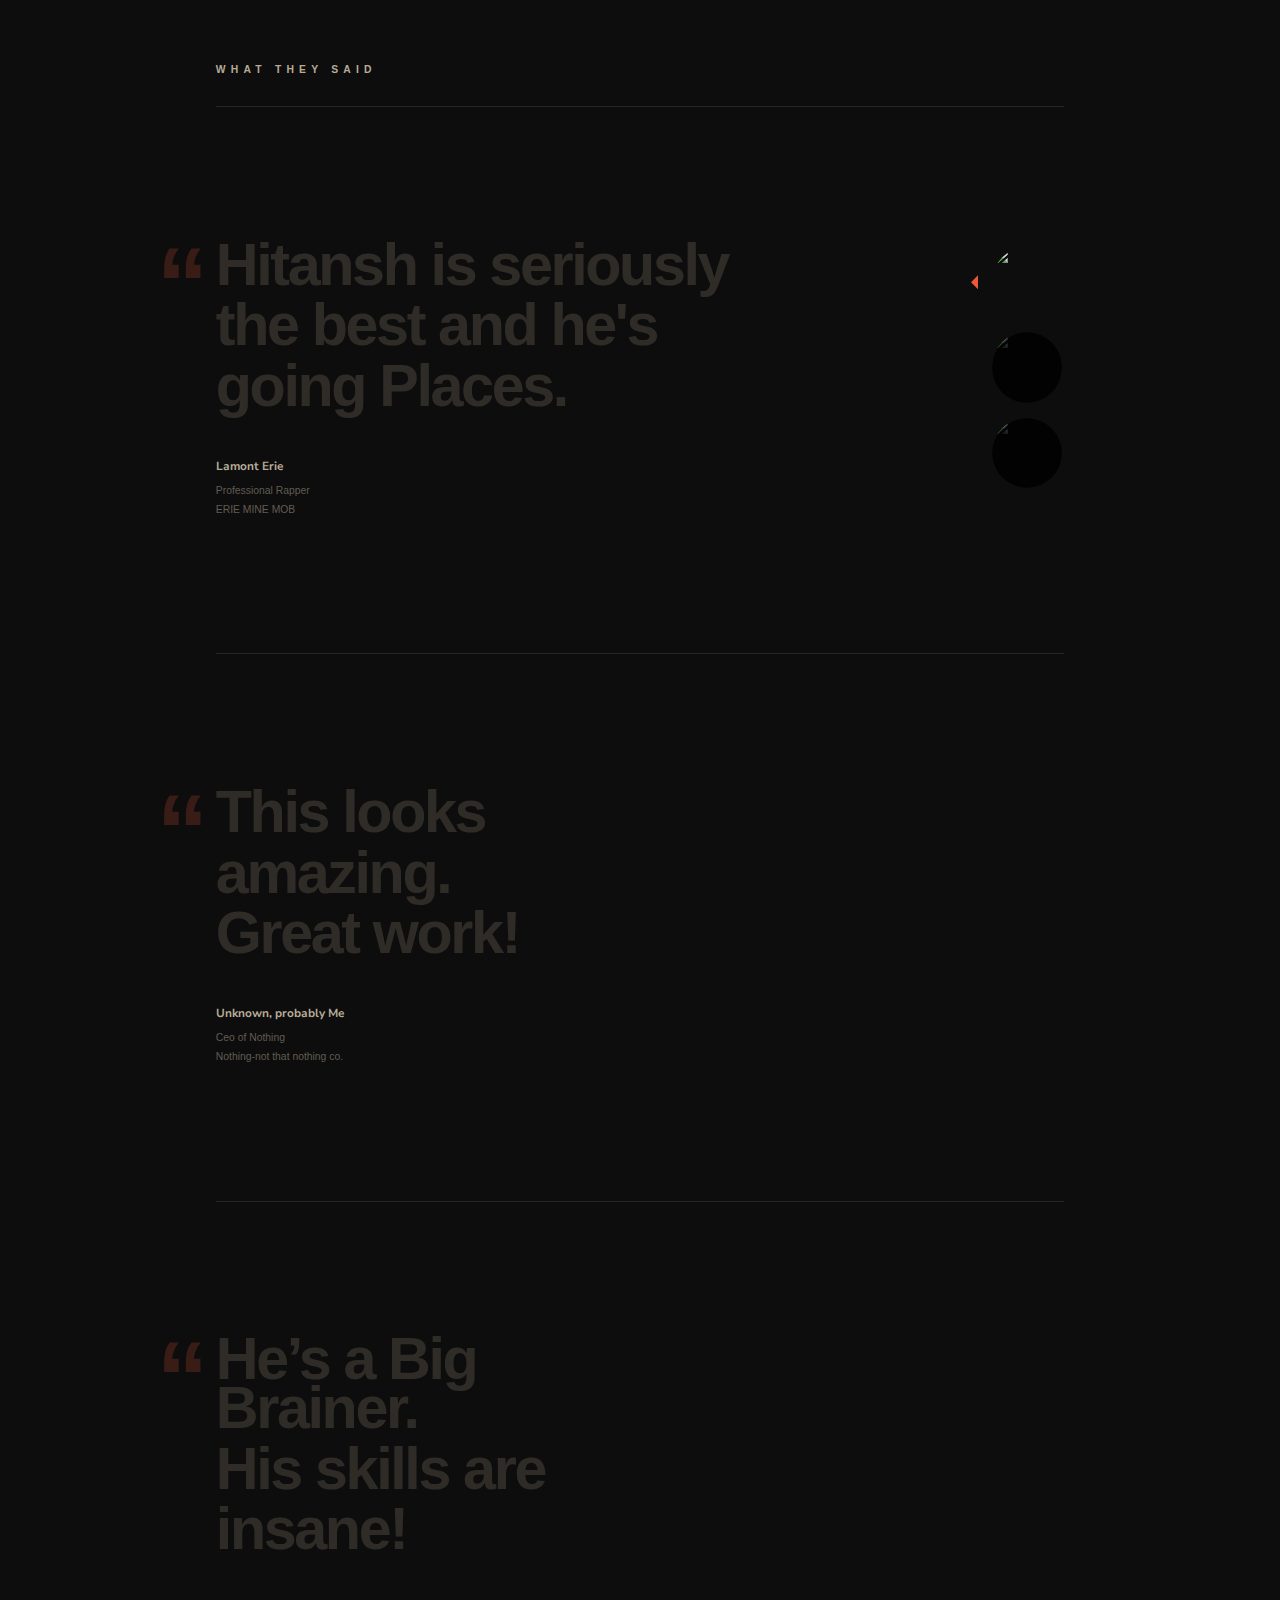
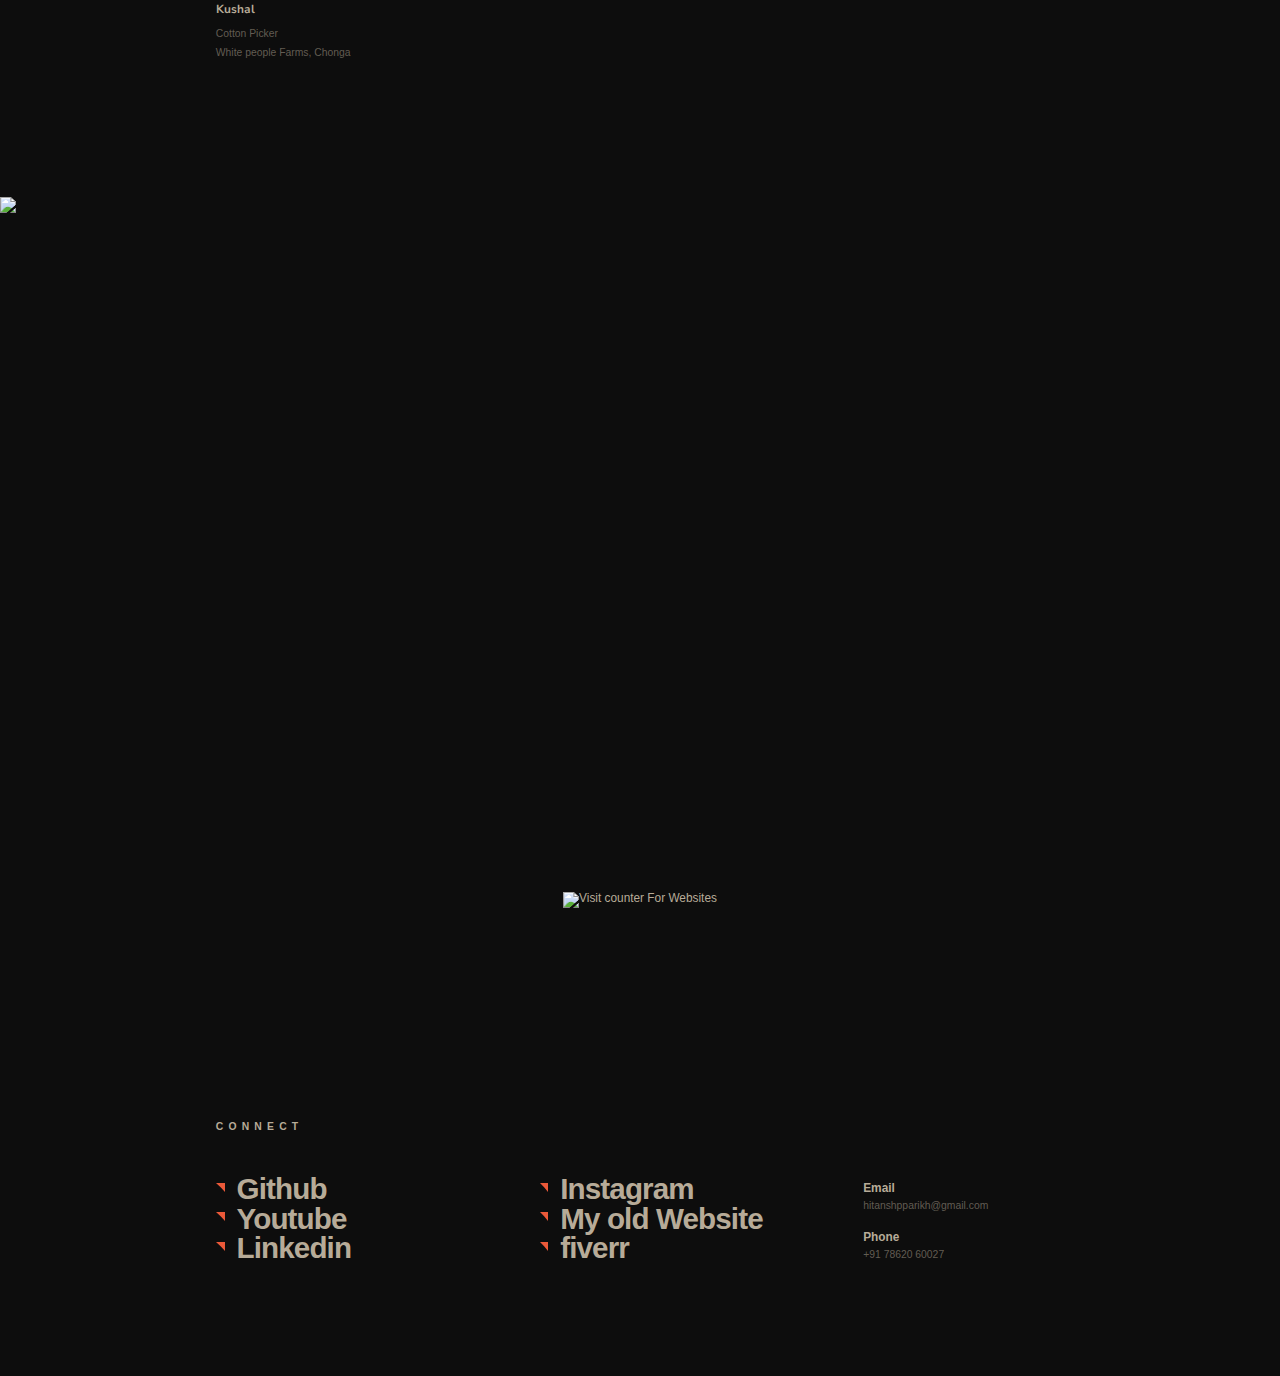
==== commit 1445ef34: "Update index.html" ====
--- a/index.html
+++ b/index.html
@@ -770,10 +770,6 @@
                             </div>
                         </div>
                     </div>
-                    <div style="display: flex; justify-content: center; align-items: center; height: 100%; width: 100%;">
-                        <script src="https://static.elfsight.com/platform/platform.js" data-use-service-core defer></script>
-                        <div class="elfsight-app-e6b51cd5-28f6-4d10-a5b6-2c05e66c0787" data-elfsight-app-lazy></div>
-                    </div>
                     <div style="text-align: center;">
                         <a href="https://www.hitwebcounter.com" target="_blank">
                             <img src="https://hitwebcounter.com/counter/counter.php?page=15765928&style=0038&nbdigits=6&type=page&initCount=13677" title="Counter Widget" alt="Visit counter For Websites" border="0" />
